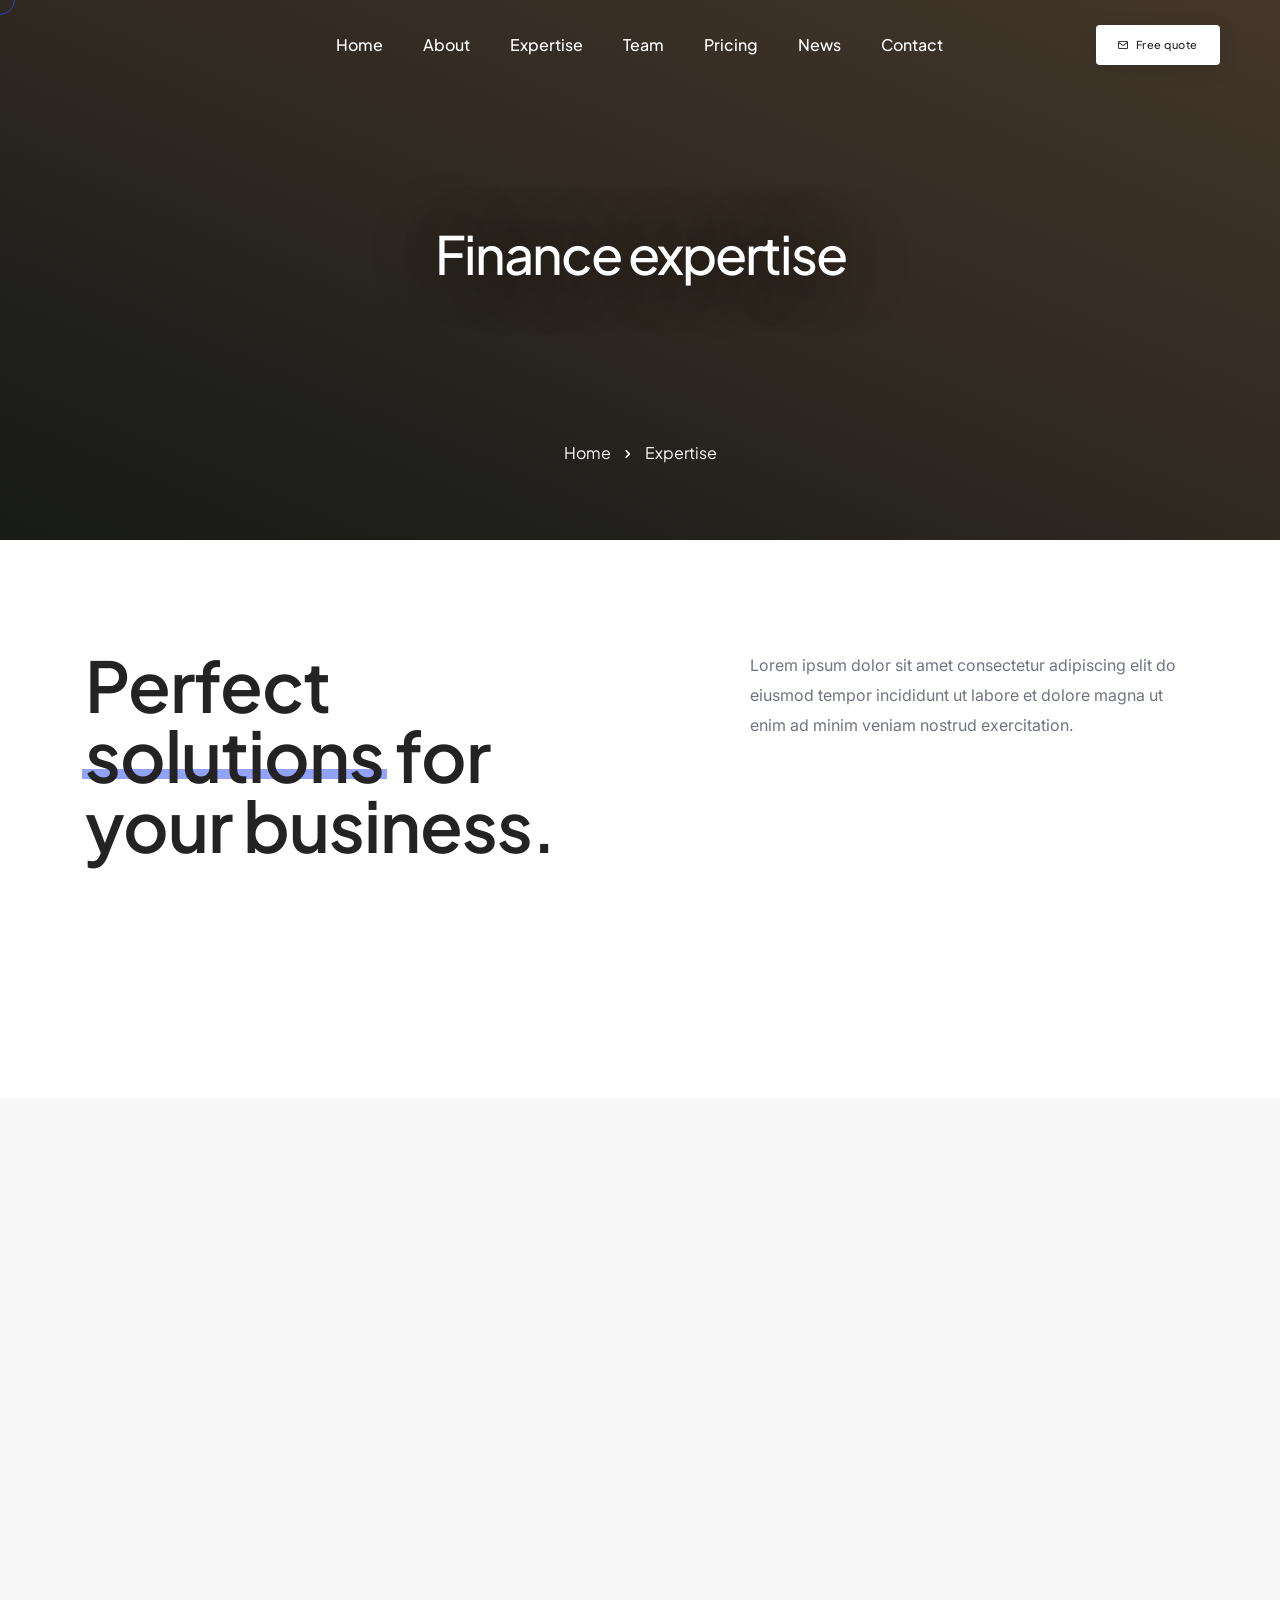
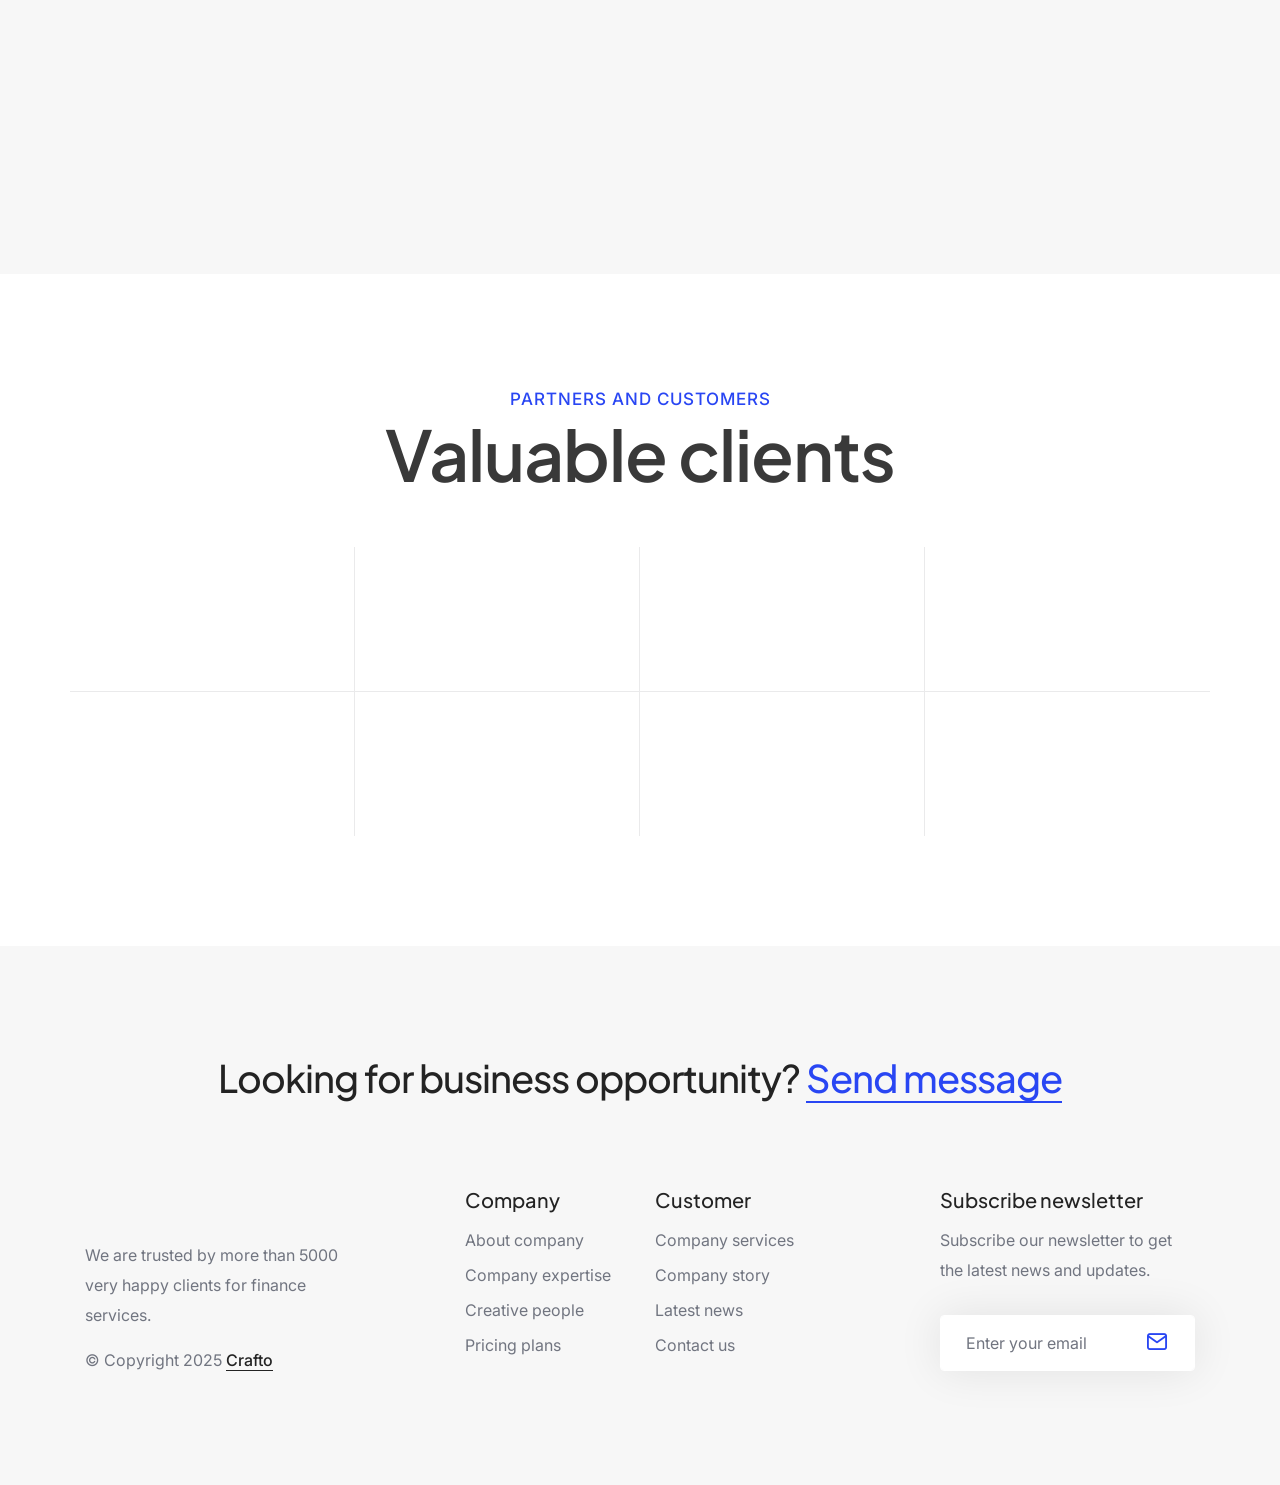
==== servicos.html @ 4bf52ab0 "landing page update" ====
﻿<!doctype html>
<html class="no-js" lang="en">

<head>
    <title>Crafto - The Multipurpose HTML5 Template</title>
    <meta charset="utf-8">
    <meta http-equiv="X-UA-Compatible" content="IE=edge" />
    <meta name="author" content="ThemeZaa">
    <meta name="viewport" content="width=device-width,initial-scale=1.0" />
    <meta name="description"
        content="Elevate your online presence with Crafto - a modern, versatile, multipurpose Bootstrap 5 responsive HTML5, SCSS template using highly creative 56+ ready demos.">
    <!-- favicon icon -->
    <link rel="shortcut icon" href="images/favicon.png">
    <link rel="apple-touch-icon" href="images/apple-touch-icon-57x57.png">
    <link rel="apple-touch-icon" sizes="72x72" href="images/apple-touch-icon-72x72.png">
    <link rel="apple-touch-icon" sizes="114x114" href="images/apple-touch-icon-114x114.png">
    <!-- google fonts preconnect -->
    <link rel="preconnect" href="https://fonts.googleapis.com" crossorigin>
    <link rel="preconnect" href="https://fonts.gstatic.com" crossorigin>
    <!-- style sheets and font icons -->
    <link rel="stylesheet" href="css/vendors.min.css" />
    <link rel="stylesheet" href="css/icon.min.css" />
    <link rel="stylesheet" href="css/style.css" />
    <link rel="stylesheet" href="css/responsive.css" />
    <link rel="stylesheet" href="demos/finance/finance.css" />
</head>

<body data-mobile-nav-style="full-screen-menu" data-mobile-nav-bg-color="#bc8947" class="custom-cursor">
    <!-- start cursor -->
    <div class="cursor-page-inner">
        <div class="circle-cursor circle-cursor-inner"></div>
        <div class="circle-cursor circle-cursor-outer"></div>
    </div>
    <!-- end cursor -->
    <!-- start header -->
    <header>
        <!-- start navigation -->
        <nav class="navbar navbar-expand-lg bg-transparent disable-fixed">
            <div class="container-fluid">
                <div class="col-auto col-lg-2 me-lg-0 me-auto">
                    <a class="navbar-brand" href="demo-finance.html">
                        <img src="images/demo-finance-logo-white.png" data-at2x="images/demo-finance-logo-white@2x.png"
                            alt="" class="default-logo">
                        <img src="images/demo-finance-logo-white.png" data-at2x="images/demo-finance-logo-white@2x.png"
                            alt="" class="alt-logo">
                        <img src="images/demo-finance-logo-black.png" data-at2x="images/demo-finance-logo-black@2x.png"
                            alt="" class="mobile-logo">
                    </a>
                </div>
                <div class="col-auto col-lg-8 menu-order position-static">
                    <button class="navbar-toggler float-start" type="button" data-bs-toggle="collapse"
                        data-bs-target="#navbarNav" aria-expanded="false" aria-controls="navbarNav"
                        aria-label="Toggle navigation">
                        <span class="navbar-toggler-line"></span>
                        <span class="navbar-toggler-line"></span>
                        <span class="navbar-toggler-line"></span>
                        <span class="navbar-toggler-line"></span>
                    </button>
                    <div class="collapse navbar-collapse justify-content-center" id="navbarNav">
                        <ul class="navbar-nav alt-font">
                            <li class="nav-item"><a href="demo-finance.html" class="nav-link">Home</a></li>
                            <li class="nav-item"><a href="demo-finance-about.html" class="nav-link">About</a></li>
                            <li class="nav-item dropdown simple-dropdown">
                                <a href="demo-finance-expertise.html" class="nav-link">Expertise</a>
                                <i class="fa-solid fa-angle-down dropdown-toggle" id="navbarDropdownMenuLink_1"
                                    role="button" data-bs-toggle="dropdown" aria-expanded="false"></i>
                                <ul class="dropdown-menu" aria-labelledby="navbarDropdownMenuLink">
                                    <li><a href="demo-finance-expertise-details.html">Finance planning</a></li>
                                    <li><a href="demo-finance-expertise-details.html">Wealth management</a></li>
                                    <li><a href="demo-finance-expertise-details.html">Strategic planning</a></li>
                                    <li><a href="demo-finance-expertise-details.html">Audit assurance</a></li>
                                </ul>
                            </li>
                            <li class="nav-item"><a href="demo-finance-team.html" class="nav-link">Team</a></li>
                            <li class="nav-item"><a href="demo-finance-pricing.html" class="nav-link">Pricing</a></li>
                            <li class="nav-item"><a href="demo-finance-news.html" class="nav-link">News</a></li>
                            <li class="nav-item"><a href="demo-finance-contact.html" class="nav-link">Contact</a></li>
                        </ul>
                    </div>
                </div>
                <div class="col-auto col-lg-2 text-end d-none d-sm-flex">
                    <div class="header-icon">
                        <div class="header-button"><a href="#contact-form"
                                class="btn btn-very-small btn-white btn-box-shadow btn-round-edge left-icon text-transform-none popup-with-form"><i
                                    class="feather icon-feather-mail"></i>Free quote</a></div>
                    </div>
                    <!-- start contact form -->
                    <div id="contact-form"
                        class="container p-0 contact-form-style-01 position-relative text-center mfp-hide">
                        <div class="row g-0">
                            <div class="col-lg-5 cover-background md-h-600px xs-h-400px"
                                style="background-image:url('https://placehold.co/1082x1082');"></div>
                            <div class="col-lg-7">
                                <div class="p-15 lg-p-10 bg-white">
                                    <span class="mb-10px">Looking for a finance agent?</span>
                                    <h3 class="d-inline-block alt-font fw-600 text-dark-gray mb-10 ls-minus-1px">How we
                                        can help you?</h3>
                                    <form action="email-templates/contact-form.php" method="post">
                                        <div class="position-relative form-group mb-20px">
                                            <span class="form-icon"><i class="bi bi-emoji-smile"></i></span>
                                            <input type="text" name="name" class="form-control required"
                                                placeholder="Enter your name*" />
                                        </div>
                                        <div class="position-relative form-group mb-20px">
                                            <span class="form-icon"><i class="bi bi-envelope"></i></span>
                                            <input type="email" name="email" class="form-control required"
                                                placeholder="Enter your email*" />
                                        </div>
                                        <div class="position-relative form-group mb-20px">
                                            <span class="form-icon"><i class="bi bi-telephone-outbound"></i></span>
                                            <input type="tel" name="phone" class="form-control"
                                                placeholder="Enter your phone" />
                                        </div>
                                        <div class="position-relative form-group form-textarea">
                                            <span class="form-icon"><i class="bi bi-chat-square-dots"></i></span>
                                            <textarea placeholder="Your message" name="comment" class="form-control"
                                                rows="3"></textarea>
                                            <input type="hidden" name="redirect" value="">
                                            <button
                                                class="btn btn-medium btn-base-color btn-box-shadow btn-round-edge w-100 mt-20px submit"
                                                type="submit">Send message</button>
                                            <div class="form-results mt-20px d-none"></div>
                                        </div>
                                    </form>
                                </div>
                            </div>
                        </div>
                        <!-- end contact form -->
                    </div>
                </div>
            </div>
        </nav>
        <!-- end navigation -->
    </header>
    <!-- end header -->
    <!-- start page title -->
    <section class="page-title-parallax-background half-section bg-dark-gray ipad-top-space-margin"
        data-parallax-background-ratio="0.5" style="background-image: url(https://placehold.co/1920x940)">
        <div class="opacity-extra-medium bg-gradient-dark-gray-brown"></div>
        <div class="container">
            <div class="row align-items-center justify-content-center">
                <div class="col-12 text-center position-relative page-title-extra-large">
                    <div class="d-flex flex-column small-screen">
                        <div class="mt-auto"
                            data-anime='{ "translateY": [30, 0], "opacity": [0,1], "duration": 400, "delay": 0, "staggervalue": 200, "easing": "easeOutQuad" }'>
                            <h1 class="text-white alt-font mb-0 text-shadow-extra-large fw-500 ls-minus-2px">Finance
                                expertise</h1>
                        </div>
                        <!-- start breadcrumb -->
                        <div class="mt-auto justify-content-center breadcrumb breadcrumb-style-01 alt-font text-white">
                            <ul
                                data-anime='{ "el": "childs", "translateX": [30, 0], "opacity": [0,1], "duration": 400, "delay": 0, "staggervalue": 200, "easing": "easeOutQuad" }'>
                                <li><a href="demo-finance.html" class="text-white">Home</a></li>
                                <li>Expertise</li>
                            </ul>
                        </div>
                        <!-- end breadcrumb -->
                    </div>
                </div>
            </div>
        </div>
    </section>
    <!-- end page title -->
    <!-- start section -->
    <section>
        <div class="container">
            <div class="row justify-content-center text-center text-lg-start"
                data-anime='{ "el": "childs", "translateX": [50, 0], "opacity": [0,1], "duration": 600, "delay": 0, "staggervalue": 100, "easing": "easeOutQuad" }'>
                <div class="col-lg-6 md-mb-25px">
                    <h1 class="alt-font fw-600 text-dark-gray mb-0 ls-minus-1px shadow-none"
                        data-shadow-animation="true" data-animation-delay="700">Perfect <span
                            class="text-highlight">solutions<span
                                class="bg-base-color h-10px sm-h-8px bottom-20px md-bottom-17px opacity-5 separator-animation"></span></span>
                        for your business.</h1>
                </div>
                <div class="col-lg-5 offset-lg-1 last-paragraph-no-margin">
                    <p>Lorem ipsum dolor sit amet consectetur adipiscing elit do eiusmod tempor incididunt ut labore et
                        dolore magna ut enim ad minim veniam nostrud exercitation.</p>
                </div>
            </div>
            <div class="row row-cols-1 row-cols-lg-4 row-cols-sm-2 mt-7 justify-content-center"
                data-anime='{ "el": "childs", "translateX": [-50, 0], "opacity": [0,1], "duration": 600, "delay": 100, "staggervalue": 100, "easing": "easeOutQuad" }'>
                <!-- start pie chart item -->
                <div class="col md-mb-45px">
                    <div class="chart-percent mb-20px">
                        <span class="pie-chart-style-01 d-flex align-items-center justify-content-center"
                            data-line-width="4" data-percent="90" data-track-color="#ffffff" data-start-color="#BC8947"
                            data-end-color="#BC8947">
                            <span
                                class="percent d-flex align-items-center justify-content-center fs-22 fw-500 text-dark-gray bg-gradient-extra-midium-gray-transparent box-shadow-double-large w-100px h-100px rounded-circle"></span>
                        </span>
                    </div>
                    <div class="chart-text text-center alt-font text-dark-gray fw-500 fs-22">Finance issues</div>
                </div>
                <!-- end pie chart item -->
                <!-- start pie chart item -->
                <div class="col md-mb-45px">
                    <div class="chart-percent mb-20px">
                        <span class="pie-chart-style-01 d-flex align-items-center justify-content-center"
                            data-line-width="4" data-percent="92" data-track-color="#ffffff" data-start-color="#BC8947"
                            data-end-color="#BC8947">
                            <span
                                class="percent d-flex align-items-center justify-content-center fs-22 fw-500 text-dark-gray bg-gradient-extra-midium-gray-transparent box-shadow-double-large w-100px h-100px rounded-circle"></span>
                        </span>
                    </div>
                    <div class="chart-text text-center alt-font text-dark-gray fw-500 fs-22">Cost analysis</div>
                </div>
                <!-- end pie chart item -->
                <!-- start pie chart item -->
                <div class="col xs-mb-45px">
                    <div class="chart-percent mb-20px">
                        <span class="pie-chart-style-01 d-flex align-items-center justify-content-center"
                            data-line-width="4" data-percent="94" data-track-color="#ffffff" data-start-color="#BC8947"
                            data-end-color="#BC8947">
                            <span
                                class="percent d-flex align-items-center justify-content-center fs-22 fw-500 text-dark-gray bg-gradient-extra-midium-gray-transparent box-shadow-double-large w-100px h-100px rounded-circle"></span>
                        </span>
                    </div>
                    <div class="chart-text text-center alt-font text-dark-gray fw-500 fs-22">Profit calculation</div>
                </div>
                <!-- end pie chart item -->
                <!-- start pie chart item -->
                <div class="col">
                    <div class="chart-percent mb-20px">
                        <span class="pie-chart-style-01 d-flex align-items-center justify-content-center"
                            data-line-width="4" data-percent="90" data-track-color="#ffffff" data-start-color="#BC8947"
                            data-end-color="#BC8947">
                            <span
                                class="percent d-flex align-items-center justify-content-center fs-22 fw-500 text-dark-gray bg-gradient-extra-midium-gray-transparent box-shadow-double-large w-100px h-100px rounded-circle"></span>
                        </span>
                    </div>
                    <div class="chart-text text-center alt-font text-dark-gray fw-500 fs-22">Growth ratio</div>
                </div>
                <!-- end pie chart item -->
            </div>
        </div>
    </section>
    <!-- end section -->
    <!-- start section -->
    <section class="bg-very-light-gray">
        <div class="container">
            <div class="row justify-content-center mb-3 sm-mb-8">
                <div class="col-lg-7 text-center"
                    data-anime='{ "el": "childs", "opacity": [0,1], "duration": 600, "delay": 0, "staggervalue": 200, "easing": "easeOutQuad" }'>
                    <span class="fs-17 d-inline-block fw-500 text-uppercase text-base-color ls-1px">Professional
                        services</span>
                    <h1 class="alt-font text-dark-gray fw-600 ls-minus-1px">Our expertise</h1>
                </div>
            </div>
            <div class="row row-cols-1 row-cols-xl-3 row-cols-lg-3 row-cols-md-2 row-cols-sm-1 justify-content-center transition-inner-all"
                data-anime='{ "el": "childs", "translateY": [30, 0], "opacity": [0,1], "duration": 600, "delay": 100, "staggervalue": 200, "easing": "easeOutQuad" }'>
                <!-- start interactive banner item -->
                <div class="col interactive-banner-style-02 hover-box dark-hover md-mb-30px">
                    <div class="text-center position-relative box-shadow-quadruple-large overflow-hidden">
                        <figure class="m-0">
                            <a href="demo-finance-expertise-details.html">
                                <img src="https://placehold.co/800x585" alt="" />
                            </a>
                            <figcaption class="w-100 position-absolute bottom-0px bg-white">
                                <div
                                    class="position-relative z-index-2 p-40px pt-25px pb-15px border-bottom border-dark-opacity">
                                    <i
                                        class="features-icon line-icon-Archery-2 d-block icon-extra-large text-light-opacity"></i>
                                    <a href="demo-finance-expertise-details.html"
                                        class="alt-font fw-500 d-inline-block mb-10px text-dark-gray fs-22">Finance
                                        planning</a>
                                    <p class="w-80 lg-w-100 mx-auto mb-15px lg-mb-10px text-light-opacity">Lorem ipsum
                                        is simply the dummy text of printing.</p>
                                </div>
                                <a href="demo-finance-expertise-details.html"
                                    class="btn btn-link btn-hover-animation-switch btn-large text-base-color d-table d-lg-inline-block md-mx-auto p-20px z-index-1">
                                    <span>
                                        <span class="btn-text">More Reading</span>
                                        <span class="btn-icon"><i class="fa-solid fa-arrow-right"></i></span>
                                        <span class="btn-icon"><i class="fa-solid fa-arrow-right"></i></span>
                                    </span>
                                </a>
                                <div class="box-overlay bg-base-color"></div>
                            </figcaption>
                        </figure>
                    </div>
                </div>
                <!-- end interactive banner item -->
                <!-- start interactive banner item -->
                <div class="col interactive-banner-style-02 hover-box dark-hover md-mb-30px">
                    <div class="text-center position-relative box-shadow-quadruple-large overflow-hidden">
                        <figure class="m-0">
                            <a href="demo-finance-expertise-details.html">
                                <img src="https://placehold.co/800x585" alt="" />
                            </a>
                            <figcaption class="w-100 position-absolute bottom-0px bg-white">
                                <div
                                    class="position-relative z-index-2 p-40px pt-25px pb-15px border-bottom border-dark-opacity">
                                    <i
                                        class="features-icon line-icon-Coins d-block icon-extra-large text-light-opacity"></i>
                                    <a href="demo-finance-expertise-details.html"
                                        class="alt-font fw-500 d-inline-block mb-10px text-dark-gray fs-22">Strategic
                                        planning</a>
                                    <p class="w-80 lg-w-100 mx-auto mb-15px lg-mb-10px text-light-opacity">Lorem ipsum
                                        is simply the dummy text of printing.</p>
                                </div>
                                <a href="demo-finance-expertise-details.html"
                                    class="btn btn-link btn-hover-animation-switch btn-large text-base-color d-table d-lg-inline-block md-mx-auto p-20px z-index-1">
                                    <span>
                                        <span class="btn-text">More Reading</span>
                                        <span class="btn-icon"><i class="fa-solid fa-arrow-right"></i></span>
                                        <span class="btn-icon"><i class="fa-solid fa-arrow-right"></i></span>
                                    </span>
                                </a>
                                <div class="box-overlay bg-base-color"></div>
                            </figcaption>
                        </figure>
                    </div>
                </div>
                <!-- end interactive banner item -->
                <!-- start interactive banner item -->
                <div class="col interactive-banner-style-02 hover-box dark-hover">
                    <div class="text-center position-relative box-shadow-quadruple-large overflow-hidden">
                        <figure class="m-0">
                            <a href="demo-finance-expertise-details.html">
                                <img src="https://placehold.co/800x585" alt="" />
                            </a>
                            <figcaption class="w-100 position-absolute bottom-0px bg-white">
                                <div
                                    class="position-relative z-index-2 p-40px pt-25px pb-15px border-bottom border-dark-opacity">
                                    <i
                                        class="features-icon line-icon-Bar-Chart3 d-block icon-extra-large text-light-opacity"></i>
                                    <a href="demo-finance-expertise-details.html"
                                        class="alt-font fw-500 d-inline-block mb-10px text-dark-gray fs-22">Audit
                                        assurance</a>
                                    <p class="w-80 lg-w-100 mx-auto mb-15px lg-mb-10px text-light-opacity">Lorem ipsum
                                        is simply the dummy text of printing.</p>
                                </div>
                                <a href="demo-finance-expertise-details.html"
                                    class="btn btn-link btn-hover-animation-switch btn-large text-base-color d-table d-lg-inline-block md-mx-auto p-20px w-100 z-index-1">
                                    <span>
                                        <span class="btn-text">More Reading</span>
                                        <span class="btn-icon"><i class="fa-solid fa-arrow-right"></i></span>
                                        <span class="btn-icon"><i class="fa-solid fa-arrow-right"></i></span>
                                    </span>
                                </a>
                                <div class="box-overlay bg-base-color"></div>
                            </figcaption>
                        </figure>
                    </div>
                </div>
                <!-- end interactive banner item -->
            </div>
            <div class="row justify-content-center">
                <div class="col-12 text-center mt-4"
                    data-anime='{ "el": "childs", "translateY": [50, 0], "opacity": [0,1], "duration": 600, "delay": 100, "staggervalue": 200, "easing": "easeOutQuad" }'>
                    <h4 class="alt-font text-dark-gray fw-500 mt-25px mb-25px ls-minus-1px">Any question? <a
                            href="demo-finance-contact.html"
                            class="fw-600 text-decoration-line-bottom-medium text-dark-gray d-inline-block">We're ready
                            to help!</a></h4>
                </div>
            </div>
        </div>
    </section>
    <!-- end section -->
    <!-- start section -->
    <section>
        <div class="container">
            <div class="row justify-content-center mb-3">
                <div class="col-lg-7 text-center"
                    data-anime='{ "el": "childs", "translateY": [50, 0], "opacity": [0,1], "duration": 600, "delay": 0, "staggervalue": 200, "easing": "easeOutQuad" }'>
                    <span class="fs-17 d-inline-block fw-500 text-uppercase text-base-color ls-1px">Partners and
                        customers</span>
                    <h1 class="alt-font text-dark-gray fw-600 ls-minus-1px">Valuable clients</h1>
                </div>
            </div>
            <div class="row row-cols-1 row-cols-lg-4 row-cols-md-4 row-cols-sm-2 clients-style-04"
                data-anime='{ "opacity": [0,1], "duration": 600, "delay": 100, "staggervalue": 200, "easing": "easeOutQuad" }'>
                <!-- start client item -->
                <div
                    class="col text-center border-end border-bottom border-color-light-medium-gray xs-border-end-0 transition-inner-all p-5 sm-pt-12 sm-pb-12">
                    <div class="client-box">
                        <a href="#"><img src="images/logo-pingdom-dark-gray.svg" class="h-40px md-h-30px sm-h-40px"
                                alt=""></a>
                    </div>
                </div>
                <!-- end client item -->
                <!-- start client item -->
                <div
                    class="col text-center border-end border-bottom border-color-light-medium-gray sm-border-end-0 transition-inner-all p-5 sm-pt-12 sm-pb-12">
                    <div class="client-box">
                        <a href="#"><img src="images/logo-google-dark-gray.svg" class="h-40px md-h-30px sm-h-40px"
                                alt=""></a>
                    </div>
                </div>
                <!-- end client item -->
                <!-- start client item -->
                <div
                    class="col text-center border-end border-bottom border-color-light-medium-gray xs-border-end-0 transition-inner-all p-5 sm-pt-12 sm-pb-12">
                    <div class="client-box">
                        <a href="#"><img src="images/logo-amazon-dark-gray.svg" class="h-40px md-h-30px sm-h-40px"
                                alt=""></a>
                    </div>
                </div>
                <!-- end client item -->
                <!-- start client item -->
                <div
                    class="col text-center border-bottom border-color-light-medium-gray sm-border-end-0 transition-inner-all p-5 sm-pt-12 sm-pb-12">
                    <div class="client-box">
                        <a href="#"><img src="images/logo-invision-dark-gray.svg" class="h-40px md-h-30px sm-h-40px"
                                alt=""></a>
                    </div>
                </div>
                <!-- end client item -->
                <!-- start client item -->
                <div
                    class="col text-center border-end border-color-light-medium-gray xs-border-end-0 sm-border-bottom transition-inner-all p-5 sm-pt-12 sm-pb-12">
                    <div class="client-box">
                        <a href="#"><img src="images/logo-logitech-dark-gray.svg" class="h-40px md-h-30px sm-h-40px"
                                alt=""></a>
                    </div>
                </div>
                <!-- end client item -->
                <!-- start client item -->
                <div
                    class="col text-center border-end border-color-light-medium-gray sm-border-end-0 sm-border-bottom transition-inner-all p-5 sm-pt-12 sm-pb-12">
                    <div class="client-box">
                        <a href="#"><img src="images/logo-slack-dark-gray.svg" class="h-40px md-h-30px sm-h-40px"
                                alt=""></a>
                    </div>
                </div>
                <!-- end client item -->
                <!-- start client item -->
                <div
                    class="col text-center border-end border-color-light-medium-gray xs-border-end-0 xs-border-bottom transition-inner-all p-5 sm-pt-12 sm-pb-12">
                    <div class="client-box">
                        <a href="#"><img src="images/logo-less-dark-gray.svg" class="h-40px md-h-30px sm-h-40px"
                                alt=""></a>
                    </div>
                </div>
                <!-- end client item -->
                <!-- start client item -->
                <div class="col text-center transition-inner-all p-5 sm-pt-12 sm-pb-0">
                    <div class="client-box">
                        <a href="#"><img src="images/logo-monday-dark-gray.svg" class="h-40px md-h-30px sm-h-40px"
                                alt=""></a>
                    </div>
                </div>
                <!-- end client item -->
            </div>
        </div>
    </section>
    <!-- end section -->
    <!-- start footer -->
    <footer class="footer-light bg-very-light-gray">
        <div class="container">
            <div class="row justify-content-center mb-5 xs-mb-20px">
                <div class="col-md-12 col-sm-10 text-center">
                    <h4 class="alt-font text-dark-gray fw-500 ls-minus-1px">Looking for business opportunity? <a
                            href="mailto:info@yourdomain.com"
                            class="text-base-color fw-500 text-decoration-line-bottom-medium">Send message</a></h4>
                </div>
            </div>
            <div class="row justify-content-center">
                <!-- start footer column -->
                <div
                    class="col-lg-3 col-md-12 col-sm-6 order-4 order-lg-1 order-md-4 order-sm-3 md-mt-35px text-center text-sm-start text-md-center text-lg-start last-paragraph-no-margin">
                    <a href="demo-finance.html" class="footer-logo mb-25px sm-mb-20px d-inline-block"><img
                            src="images/demo-finance-logo-black.png" data-at2x="images/demo-finance-logo-black@2x.png"
                            alt=""></a>
                    <p class="mb-15px">We are trusted by more than 5000 very happy clients for finance services.</p>
                    <p>&COPY; Copyright 2025 <a href="index.html" target="_blank"
                            class="text-decoration-line-bottom text-dark-gray fw-500">Crafto</a></p>
                </div>
                <!-- end footer column -->
                <!-- start footer column -->
                <div class="col-6 col-xl-2 col-lg-3 col-md-4 offset-xl-1 order-1 order-lg-2">
                    <span class="alt-font fw-500 fs-20 d-block text-dark-gray mb-10px">Company</span>
                    <ul>
                        <li><a href="demo-finance-about.html">About company</a></li>
                        <li><a href="demo-finance-expertise.html">Company expertise</a></li>
                        <li><a href="demo-finance-team.html">Creative people</a></li>
                        <li><a href="demo-finance-pricing.html">Pricing plans</a></li>
                    </ul>
                </div>
                <!-- end footer column -->
                <!-- start footer column -->
                <div class="col-6 col-xl-2 col-lg-3 col-md-4 order-2 order-lg-3">
                    <span class="alt-font fw-500 fs-20 d-block text-dark-gray mb-10px">Customer</span>
                    <ul>
                        <li><a href="demo-finance-expertise.html">Company services</a></li>
                        <li><a href="demo-finance-about.html">Company story</a></li>
                        <li><a href="demo-finance-news.html">Latest news</a></li>
                        <li><a href="demo-finance-contact.html">Contact us</a></li>
                    </ul>
                </div>
                <!-- end footer column -->
                <!-- start footer column -->
                <div
                    class="col-lg-3 col-md-4 col-sm-6 offset-xl-1 order-3 order-lg-4 order-md-3 order-sm-4 sm-mt-35px xs-mt-25px text-center text-sm-start">
                    <span class="alt-font fw-500 fs-20 d-block text-dark-gray mb-10px">Subscribe newsletter</span>
                    <p class="mb-30px md-mb-20px sm-mb-15px">Subscribe our newsletter to get the latest news and
                        updates.</p>
                    <div class="d-inline-block w-100 newsletter-style-02 position-relative">
                        <form action="email-templates/subscribe-newsletter.php" method="post"
                            class="position-relative w-100">
                            <input
                                class="bg-white border-color-white w-100 form-control required box-shadow-double-large"
                                type="email" name="email" placeholder="Enter your email">
                            <input type="hidden" name="redirect" value="">
                            <button class="btn submit" aria-label="submit"><i
                                    class="icon feather icon-feather-mail fs-22 text-base-color"></i></button>
                            <div
                                class="form-results border-radius-4px pt-5px pb-5px ps-15px pe-15px fs-14 lh-22 mt-10px w-100 text-center position-absolute d-none lh-20">
                            </div>
                        </form>
                    </div>
                </div>
                <!-- end footer column -->
            </div>
        </div>
    </footer>
    <!-- end footer -->
    <!-- start scroll progress -->
    <div class="scroll-progress d-none d-xxl-block">
        <a href="#" class="scroll-top" aria-label="scroll">
            <span class="scroll-text">Scroll</span><span class="scroll-line"><span class="scroll-point"></span></span>
        </a>
    </div>
    <!-- end scroll progress -->
    <!-- javascript libraries -->
    <script type="text/javascript" src="js/jquery.js"></script>
    <script type="text/javascript" src="js/vendors.min.js"></script>
    <script type="text/javascript" src="js/main.js"></script>
</body>

</html>
---- css/icon.min.css ----
@charset "UTF-8";/*!
    Font Awesome
    Version: 7.0.0
    Plugin URL: https://fontawesome.com
    License: Copyright 2025 Fonticons, Inc. | https://fontawesome.com/license/free (Icons: CC BY 4.0, Fonts: SIL OFL 1.1, Code: MIT License)
!*/.fa-stack,.fa-ul>li{position:relative}.fa-beat,.fa-bounce{animation-delay:var(--fa-animation-delay,0s);animation-direction:var(--fa-animation-direction,normal);animation-duration:var(--fa-animation-duration,1s);animation-iteration-count:var(--fa-animation-iteration-count,infinite)}.fa,.fa-brands,.fa-classic,.fa-regular,.fa-solid,.fab,.far,.fas{--_fa-family:var(--fa-family, var(--fa-style-family, "Font Awesome 7 Free"));-webkit-font-smoothing:antialiased;-moz-osx-font-smoothing:grayscale;display:var(--fa-display,inline-block);font-family:var(--_fa-family);font-feature-settings:normal;font-style:normal;font-synthesis:none;font-variant:normal;font-weight:var(--fa-style,900);line-height:1;text-align:center;text-rendering:auto;width:auto}:is(.fas,.far,.fab,.fa-solid,.fa-regular,.fa-brands,.fa-classic,.fa)::before{content:var(--fa);content:var(--fa)/""}.fa-1x{font-size:1em}.fa-2x{font-size:2em}.fa-3x{font-size:3em}.fa-4x{font-size:4em}.fa-5x{font-size:5em}.fa-6x{font-size:6em}.fa-7x{font-size:7em}.fa-8x{font-size:8em}.fa-9x{font-size:9em}.fa-10x{font-size:10em}.fa-2xs{font-size:.625em;line-height:.1em;vertical-align:.225em}.fa-xs{font-size:.75em;line-height:.0833333333em;vertical-align:.125em}.fa-sm{font-size:.875em;line-height:.0714285714em;vertical-align:.0535714286em}.fa-lg{font-size:1.25em;line-height:.05em;vertical-align:-.075em}.fa-xl{font-size:1.5em;line-height:.0416666667em;vertical-align:-.125em}.fa-2xl,.fa-stack-2x{font-size:2em}.fa-2xl{line-height:.03125em;vertical-align:-.1875em}.fa-width-auto{--fa-width:auto}.fa-fw,.fa-width-fixed{--fa-width:1.25em}.fa-ul{list-style-type:none;margin-inline-start:var(--fa-li-margin,2.5em);padding-inline-start:0}.fa-li{inset-inline-start:calc(-1 * var(--fa-li-width,2em));position:absolute;text-align:center;width:var(--fa-li-width,2em);line-height:inherit}.fa-border{border-color:var(--fa-border-color,#eee);border-radius:var(--fa-border-radius,.1em);border-style:var(--fa-border-style,solid);border-width:var(--fa-border-width,.0625em);box-sizing:var(--fa-border-box-sizing,content-box);padding:var(--fa-border-padding,.1875em .25em)}.fa-pull-left,.fa-pull-start{float:inline-start;margin-inline-end:var(--fa-pull-margin,.3em)}.fa-pull-end,.fa-pull-right{float:inline-end;margin-inline-start:var(--fa-pull-margin,.3em)}.fa-beat{animation-name:fa-beat;animation-timing-function:var(--fa-animation-timing,ease-in-out)}.fa-bounce{animation-name:fa-bounce;animation-timing-function:var(--fa-animation-timing,cubic-bezier(.28,.84,.42,1))}.fa-beat-fade,.fa-fade{animation-timing-function:var(--fa-animation-timing,cubic-bezier(.4,0,.6,1));animation-delay:var(--fa-animation-delay,0s);animation-direction:var(--fa-animation-direction,normal);animation-iteration-count:var(--fa-animation-iteration-count,infinite);animation-duration:var(--fa-animation-duration,1s)}.fa-fade{animation-name:fa-fade}.fa-beat-fade{animation-name:fa-beat-fade}.fa-flip{animation-name:fa-flip;animation-delay:var(--fa-animation-delay,0s);animation-direction:var(--fa-animation-direction,normal);animation-duration:var(--fa-animation-duration,1s);animation-iteration-count:var(--fa-animation-iteration-count,infinite);animation-timing-function:var(--fa-animation-timing,ease-in-out)}.fa-shake,.fa-spin{animation-delay:var(--fa-animation-delay,0s);animation-timing-function:var(--fa-animation-timing,linear)}.fa-shake{animation-name:fa-shake;animation-direction:var(--fa-animation-direction,normal);animation-duration:var(--fa-animation-duration,1s);animation-iteration-count:var(--fa-animation-iteration-count,infinite)}.fa-pulse,.fa-spin,.fa-spin-pulse{animation-name:fa-spin;animation-direction:var(--fa-animation-direction,normal);animation-iteration-count:var(--fa-animation-iteration-count,infinite)}.fa-spin{animation-duration:var(--fa-animation-duration,2s)}.fa-spin-reverse{--fa-animation-direction:reverse}.fa-pulse,.fa-spin-pulse{animation-duration:var(--fa-animation-duration,1s);animation-timing-function:var(--fa-animation-timing,steps(8))}@media (prefers-reduced-motion:reduce){.fa-beat,.fa-beat-fade,.fa-bounce,.fa-fade,.fa-flip,.fa-pulse,.fa-shake,.fa-spin,.fa-spin-pulse{animation:none!important;transition:none!important}}@keyframes fa-beat{0%,90%{transform:scale(1)}45%{transform:scale(var(--fa-beat-scale,1.25))}}@keyframes fa-bounce{0%,100%,64%{transform:scale(1,1) translateY(0)}10%{transform:scale(var(--fa-bounce-start-scale-x,1.1),var(--fa-bounce-start-scale-y,.9)) translateY(0)}30%{transform:scale(var(--fa-bounce-jump-scale-x,.9),var(--fa-bounce-jump-scale-y,1.1)) translateY(var(--fa-bounce-height,-.5em))}50%{transform:scale(var(--fa-bounce-land-scale-x,1.05),var(--fa-bounce-land-scale-y,.95)) translateY(0)}57%{transform:scale(1,1) translateY(var(--fa-bounce-rebound,-.125em))}}@keyframes fa-fade{50%{opacity:var(--fa-fade-opacity,.4)}}@keyframes fa-beat-fade{0%,100%{opacity:var(--fa-beat-fade-opacity,.4);transform:scale(1)}50%{opacity:1;transform:scale(var(--fa-beat-fade-scale,1.125))}}@keyframes fa-flip{50%{transform:rotate3d(var(--fa-flip-x,0),var(--fa-flip-y,1),var(--fa-flip-z,0),var(--fa-flip-angle,-180deg))}}@keyframes fa-shake{0%{transform:rotate(-15deg)}4%{transform:rotate(15deg)}24%,8%{transform:rotate(-18deg)}12%,28%{transform:rotate(18deg)}16%{transform:rotate(-22deg)}20%{transform:rotate(22deg)}32%{transform:rotate(-12deg)}36%{transform:rotate(12deg)}100%,40%{transform:rotate(0)}}@keyframes fa-spin{0%{transform:rotate(0)}100%{transform:rotate(360deg)}}.fa-rotate-90{transform:rotate(90deg)}.fa-rotate-180{transform:rotate(180deg)}.fa-rotate-270{transform:rotate(270deg)}.fa-flip-horizontal{transform:scale(-1,1)}.fa-flip-vertical{transform:scale(1,-1)}.fa-flip-both,.fa-flip-horizontal.fa-flip-vertical{transform:scale(-1,-1)}.fa-rotate-by{transform:rotate(var(--fa-rotate-angle,0))}.fa-stack{display:inline-block;height:2em;line-height:2em;vertical-align:middle;width:2.5em}.fa-stack-1x,.fa-stack-2x{left:0;position:absolute;text-align:center;width:100%;z-index:var(--fa-stack-z-index,auto)}.fa-stack-1x{line-height:inherit}.bi::before,.feather,[class*=" ti-"],[class*=" line-icon-"],[class*=" bi-"]::before,[class^=bi-]::before,[class^=line-icon-],[class^=ti-]{font-style:normal;font-variant:normal;text-transform:none;line-height:1;-webkit-font-smoothing:antialiased;-moz-osx-font-smoothing:grayscale}.fa-inverse{color:var(--fa-inverse,#fff)}.fa-0{--fa:"0"}.fa-1{--fa:"1"}.fa-2{--fa:"2"}.fa-3{--fa:"3"}.fa-4{--fa:"4"}.fa-5{--fa:"5"}.fa-6{--fa:"6"}.fa-7{--fa:"7"}.fa-8{--fa:"8"}.fa-9{--fa:"9"}.fa-exclamation{--fa:"!"}.fa-hashtag{--fa:"#"}.fa-dollar,.fa-dollar-sign,.fa-usd{--fa:"$"}.fa-percent,.fa-percentage{--fa:"%"}.fa-asterisk{--fa:"*"}.fa-add,.fa-plus{--fa:"+"}.fa-less-than{--fa:"<"}.fa-equals{--fa:"="}.fa-greater-than{--fa:">"}.fa-question{--fa:"?"}.fa-at{--fa:"@"}.fa-a{--fa:"A"}.fa-b{--fa:"B"}.fa-c{--fa:"C"}.fa-d{--fa:"D"}.fa-e{--fa:"E"}.fa-f{--fa:"F"}.fa-g{--fa:"G"}.fa-h{--fa:"H"}.fa-i{--fa:"I"}.fa-j{--fa:"J"}.fa-k{--fa:"K"}.fa-l{--fa:"L"}.fa-m{--fa:"M"}.fa-n{--fa:"N"}.fa-o{--fa:"O"}.fa-p{--fa:"P"}.fa-q{--fa:"Q"}.fa-r{--fa:"R"}.fa-s{--fa:"S"}.fa-t{--fa:"T"}.fa-u{--fa:"U"}.fa-v{--fa:"V"}.fa-w{--fa:"W"}.fa-x{--fa:"X"}.fa-y{--fa:"Y"}.fa-z{--fa:"Z"}.fa-faucet{--fa:""}.fa-faucet-drip{--fa:""}.fa-house-chimney-window{--fa:""}.fa-house-signal{--fa:""}.fa-temperature-arrow-down,.fa-temperature-down{--fa:""}.fa-temperature-arrow-up,.fa-temperature-up{--fa:""}.fa-trailer{--fa:""}.fa-bacteria{--fa:""}.fa-bacterium{--fa:""}.fa-box-tissue{--fa:""}.fa-hand-holding-medical{--fa:""}.fa-hand-sparkles{--fa:""}.fa-hands-bubbles,.fa-hands-wash{--fa:""}.fa-handshake-alt-slash,.fa-handshake-simple-slash,.fa-handshake-slash{--fa:""}.fa-head-side-cough{--fa:""}.fa-head-side-cough-slash{--fa:""}.fa-head-side-mask{--fa:""}.fa-head-side-virus{--fa:""}.fa-house-chimney-user{--fa:""}.fa-house-laptop,.fa-laptop-house{--fa:""}.fa-lungs-virus{--fa:""}.fa-people-arrows,.fa-people-arrows-left-right{--fa:""}.fa-plane-slash{--fa:""}.fa-pump-medical{--fa:""}.fa-pump-soap{--fa:""}.fa-shield-virus{--fa:""}.fa-sink{--fa:""}.fa-soap{--fa:""}.fa-stopwatch-20{--fa:""}.fa-shop-slash,.fa-store-alt-slash{--fa:""}.fa-store-slash{--fa:""}.fa-toilet-paper-slash{--fa:""}.fa-users-slash{--fa:""}.fa-virus{--fa:""}.fa-virus-slash{--fa:""}.fa-viruses{--fa:""}.fa-vest{--fa:""}.fa-vest-patches{--fa:""}.fa-arrow-trend-down{--fa:""}.fa-arrow-trend-up{--fa:""}.fa-arrow-up-from-bracket{--fa:""}.fa-austral-sign{--fa:""}.fa-baht-sign{--fa:""}.fa-bitcoin-sign{--fa:""}.fa-bolt-lightning{--fa:""}.fa-book-bookmark{--fa:""}.fa-camera-rotate{--fa:""}.fa-cedi-sign{--fa:""}.fa-chart-column{--fa:""}.fa-chart-gantt{--fa:""}.fa-clapperboard{--fa:""}.fa-clover{--fa:""}.fa-code-compare{--fa:""}.fa-code-fork{--fa:""}.fa-code-pull-request{--fa:""}.fa-colon-sign{--fa:""}.fa-cruzeiro-sign{--fa:""}.fa-display{--fa:""}.fa-dong-sign{--fa:""}.fa-elevator{--fa:""}.fa-filter-circle-xmark{--fa:""}.fa-florin-sign{--fa:""}.fa-folder-closed{--fa:""}.fa-franc-sign{--fa:""}.fa-guarani-sign{--fa:""}.fa-gun{--fa:""}.fa-hands-clapping{--fa:""}.fa-home-user,.fa-house-user{--fa:""}.fa-indian-rupee,.fa-indian-rupee-sign,.fa-inr{--fa:""}.fa-kip-sign{--fa:""}.fa-lari-sign{--fa:""}.fa-litecoin-sign{--fa:""}.fa-manat-sign{--fa:""}.fa-mask-face{--fa:""}.fa-mill-sign{--fa:""}.fa-money-bills{--fa:""}.fa-naira-sign{--fa:""}.fa-notdef{--fa:""}.fa-panorama{--fa:""}.fa-peseta-sign{--fa:""}.fa-peso-sign{--fa:""}.fa-plane-up{--fa:""}.fa-rupiah-sign{--fa:""}.fa-stairs{--fa:""}.fa-timeline{--fa:""}.fa-truck-front{--fa:""}.fa-try,.fa-turkish-lira,.fa-turkish-lira-sign{--fa:""}.fa-vault{--fa:""}.fa-magic-wand-sparkles,.fa-wand-magic-sparkles{--fa:""}.fa-wheat-alt,.fa-wheat-awn{--fa:""}.fa-wheelchair-alt,.fa-wheelchair-move{--fa:""}.fa-bangladeshi-taka-sign{--fa:""}.fa-bowl-rice{--fa:""}.fa-person-pregnant{--fa:""}.fa-home-lg,.fa-house-chimney{--fa:""}.fa-house-crack{--fa:""}.fa-house-medical{--fa:""}.fa-cent-sign{--fa:""}.fa-plus-minus{--fa:""}.fa-sailboat{--fa:""}.fa-section{--fa:""}.fa-shrimp{--fa:""}.fa-brazilian-real-sign{--fa:""}.fa-chart-simple{--fa:""}.fa-diagram-next{--fa:""}.fa-diagram-predecessor{--fa:""}.fa-diagram-successor{--fa:""}.fa-earth-oceania,.fa-globe-oceania{--fa:""}.fa-bug-slash{--fa:""}.fa-file-circle-plus{--fa:""}.fa-shop-lock{--fa:""}.fa-virus-covid{--fa:""}.fa-virus-covid-slash{--fa:""}.fa-anchor-circle-check{--fa:""}.fa-anchor-circle-exclamation{--fa:""}.fa-anchor-circle-xmark{--fa:""}.fa-anchor-lock{--fa:""}.fa-arrow-down-up-across-line{--fa:""}.fa-arrow-down-up-lock{--fa:""}.fa-arrow-right-to-city{--fa:""}.fa-arrow-up-from-ground-water{--fa:""}.fa-arrow-up-from-water-pump{--fa:""}.fa-arrow-up-right-dots{--fa:""}.fa-arrows-down-to-line{--fa:""}.fa-arrows-down-to-people{--fa:""}.fa-arrows-left-right-to-line{--fa:""}.fa-arrows-spin{--fa:""}.fa-arrows-split-up-and-left{--fa:""}.fa-arrows-to-circle{--fa:""}.fa-arrows-to-dot{--fa:""}.fa-arrows-to-eye{--fa:""}.fa-arrows-turn-right{--fa:""}.fa-arrows-turn-to-dots{--fa:""}.fa-arrows-up-to-line{--fa:""}.fa-bore-hole{--fa:""}.fa-bottle-droplet{--fa:""}.fa-bottle-water{--fa:""}.fa-bowl-food{--fa:""}.fa-boxes-packing{--fa:""}.fa-bridge{--fa:""}.fa-bridge-circle-check{--fa:""}.fa-bridge-circle-exclamation{--fa:""}.fa-bridge-circle-xmark{--fa:""}.fa-bridge-lock{--fa:""}.fa-bridge-water{--fa:""}.fa-bucket{--fa:""}.fa-bugs{--fa:""}.fa-building-circle-arrow-right{--fa:""}.fa-building-circle-check{--fa:""}.fa-building-circle-exclamation{--fa:""}.fa-building-circle-xmark{--fa:""}.fa-building-flag{--fa:""}.fa-building-lock{--fa:""}.fa-building-ngo{--fa:""}.fa-building-shield{--fa:""}.fa-building-un{--fa:""}.fa-building-user{--fa:""}.fa-building-wheat{--fa:""}.fa-burst{--fa:""}.fa-car-on{--fa:""}.fa-car-tunnel{--fa:""}.fa-child-combatant,.fa-child-rifle{--fa:""}.fa-children{--fa:""}.fa-circle-nodes{--fa:""}.fa-clipboard-question{--fa:""}.fa-cloud-showers-water{--fa:""}.fa-computer{--fa:""}.fa-cubes-stacked{--fa:""}.fa-envelope-circle-check{--fa:""}.fa-explosion{--fa:""}.fa-ferry{--fa:""}.fa-file-circle-exclamation{--fa:""}.fa-file-circle-minus{--fa:""}.fa-file-circle-question{--fa:""}.fa-file-shield{--fa:""}.fa-fire-burner{--fa:""}.fa-fish-fins{--fa:""}.fa-flask-vial{--fa:""}.fa-glass-water{--fa:""}.fa-glass-water-droplet{--fa:""}.fa-group-arrows-rotate{--fa:""}.fa-hand-holding-hand{--fa:""}.fa-handcuffs{--fa:""}.fa-hands-bound{--fa:""}.fa-hands-holding-child{--fa:""}.fa-hands-holding-circle{--fa:""}.fa-heart-circle-bolt{--fa:""}.fa-heart-circle-check{--fa:""}.fa-heart-circle-exclamation{--fa:""}.fa-heart-circle-minus{--fa:""}.fa-heart-circle-plus{--fa:""}.fa-heart-circle-xmark{--fa:""}.fa-helicopter-symbol{--fa:""}.fa-helmet-un{--fa:""}.fa-hill-avalanche{--fa:""}.fa-hill-rockslide{--fa:""}.fa-house-circle-check{--fa:""}.fa-house-circle-exclamation{--fa:""}.fa-house-circle-xmark{--fa:""}.fa-house-fire{--fa:""}.fa-house-flag{--fa:""}.fa-house-flood-water{--fa:""}.fa-house-flood-water-circle-arrow-right{--fa:""}.fa-house-lock{--fa:""}.fa-house-medical-circle-check{--fa:""}.fa-house-medical-circle-exclamation{--fa:""}.fa-house-medical-circle-xmark{--fa:""}.fa-house-medical-flag{--fa:""}.fa-house-tsunami{--fa:""}.fa-jar{--fa:""}.fa-jar-wheat{--fa:""}.fa-jet-fighter-up{--fa:""}.fa-jug-detergent{--fa:""}.fa-kitchen-set{--fa:""}.fa-land-mine-on{--fa:""}.fa-landmark-flag{--fa:""}.fa-laptop-file{--fa:""}.fa-lines-leaning{--fa:""}.fa-location-pin-lock{--fa:""}.fa-locust{--fa:""}.fa-magnifying-glass-arrow-right{--fa:""}.fa-magnifying-glass-chart{--fa:""}.fa-mars-and-venus-burst{--fa:""}.fa-mask-ventilator{--fa:""}.fa-mattress-pillow{--fa:""}.fa-mobile-retro{--fa:""}.fa-money-bill-transfer{--fa:""}.fa-money-bill-trend-up{--fa:""}.fa-money-bill-wheat{--fa:""}.fa-mosquito{--fa:""}.fa-mosquito-net{--fa:""}.fa-mound{--fa:""}.fa-mountain-city{--fa:""}.fa-mountain-sun{--fa:""}.fa-oil-well{--fa:""}.fa-people-group{--fa:""}.fa-people-line{--fa:""}.fa-people-pulling{--fa:""}.fa-people-robbery{--fa:""}.fa-people-roof{--fa:""}.fa-person-arrow-down-to-line{--fa:""}.fa-person-arrow-up-from-line{--fa:""}.fa-person-breastfeeding{--fa:""}.fa-person-burst{--fa:""}.fa-person-cane{--fa:""}.fa-person-chalkboard{--fa:""}.fa-person-circle-check{--fa:""}.fa-person-circle-exclamation{--fa:""}.fa-person-circle-minus{--fa:""}.fa-person-circle-plus{--fa:""}.fa-person-circle-question{--fa:""}.fa-person-circle-xmark{--fa:""}.fa-person-dress-burst{--fa:""}.fa-person-drowning{--fa:""}.fa-person-falling{--fa:""}.fa-person-falling-burst{--fa:""}.fa-person-half-dress{--fa:""}.fa-person-harassing{--fa:""}.fa-person-military-pointing{--fa:""}.fa-person-military-rifle{--fa:""}.fa-person-military-to-person{--fa:""}.fa-person-rays{--fa:""}.fa-person-rifle{--fa:""}.fa-person-shelter{--fa:""}.fa-person-walking-arrow-loop-left{--fa:""}.fa-person-walking-arrow-right{--fa:""}.fa-person-walking-dashed-line-arrow-right{--fa:""}.fa-person-walking-luggage{--fa:""}.fa-plane-circle-check{--fa:""}.fa-plane-circle-exclamation{--fa:""}.fa-plane-circle-xmark{--fa:""}.fa-plane-lock{--fa:""}.fa-plate-wheat{--fa:""}.fa-plug-circle-bolt{--fa:""}.fa-plug-circle-check{--fa:""}.fa-plug-circle-exclamation{--fa:""}.fa-plug-circle-minus{--fa:""}.fa-plug-circle-plus{--fa:""}.fa-plug-circle-xmark{--fa:""}.fa-ranking-star{--fa:""}.fa-road-barrier{--fa:""}.fa-road-bridge{--fa:""}.fa-road-circle-check{--fa:""}.fa-road-circle-exclamation{--fa:""}.fa-road-circle-xmark{--fa:""}.fa-road-lock{--fa:""}.fa-road-spikes{--fa:""}.fa-rug{--fa:""}.fa-sack-xmark{--fa:""}.fa-school-circle-check{--fa:""}.fa-school-circle-exclamation{--fa:""}.fa-school-circle-xmark{--fa:""}.fa-school-flag{--fa:""}.fa-school-lock{--fa:""}.fa-sheet-plastic{--fa:""}.fa-shield-cat{--fa:""}.fa-shield-dog{--fa:""}.fa-shield-heart{--fa:""}.fa-square-nfi{--fa:""}.fa-square-person-confined{--fa:""}.fa-square-virus{--fa:""}.fa-rod-asclepius,.fa-rod-snake,.fa-staff-aesculapius,.fa-staff-snake{--fa:""}.fa-sun-plant-wilt{--fa:""}.fa-tarp{--fa:""}.fa-tarp-droplet{--fa:""}.fa-tent{--fa:""}.fa-tent-arrow-down-to-line{--fa:""}.fa-tent-arrow-left-right{--fa:""}.fa-tent-arrow-turn-left{--fa:""}.fa-tent-arrows-down{--fa:""}.fa-tents{--fa:""}.fa-toilet-portable{--fa:""}.fa-toilets-portable{--fa:""}.fa-tower-cell{--fa:""}.fa-tower-observation{--fa:""}.fa-tree-city{--fa:""}.fa-trowel{--fa:""}.fa-trowel-bricks{--fa:""}.fa-truck-arrow-right{--fa:""}.fa-truck-droplet{--fa:""}.fa-truck-field{--fa:""}.fa-truck-field-un{--fa:""}.fa-truck-plane{--fa:""}.fa-users-between-lines{--fa:""}.fa-users-line{--fa:""}.fa-users-rays{--fa:""}.fa-users-rectangle{--fa:""}.fa-users-viewfinder{--fa:""}.fa-vial-circle-check{--fa:""}.fa-vial-virus{--fa:""}.fa-wheat-awn-circle-exclamation{--fa:""}.fa-worm{--fa:""}.fa-xmarks-lines{--fa:""}.fa-child-dress{--fa:""}.fa-child-reaching{--fa:""}.fa-file-circle-check{--fa:""}.fa-file-circle-xmark{--fa:""}.fa-person-through-window{--fa:""}.fa-plant-wilt{--fa:""}.fa-stapler{--fa:""}.fa-train-tram{--fa:""}.fa-table-cells-column-lock{--fa:""}.fa-table-cells-row-lock{--fa:""}.fa-thumb-tack-slash,.fa-thumbtack-slash{--fa:""}.fa-table-cells-row-unlock{--fa:""}.fa-chart-diagram{--fa:""}.fa-comment-nodes{--fa:""}.fa-file-fragment{--fa:""}.fa-file-half-dashed{--fa:""}.fa-hexagon-nodes{--fa:""}.fa-hexagon-nodes-bolt{--fa:""}.fa-square-binary{--fa:""}.fa-pentagon{--fa:""}.fa-non-binary{--fa:""}.fa-spiral{--fa:""}.fa-mobile-vibrate{--fa:""}.fa-single-quote-left{--fa:""}.fa-single-quote-right{--fa:""}.fa-bus-side{--fa:""}.fa-heptagon,.fa-septagon{--fa:""}.fa-glass-martini,.fa-martini-glass-empty{--fa:""}.fa-music{--fa:""}.fa-magnifying-glass,.fa-search{--fa:""}.fa-heart{--fa:""}.fa-star{--fa:""}.fa-user,.fa-user-alt,.fa-user-large{--fa:""}.fa-film,.fa-film-alt,.fa-film-simple{--fa:""}.fa-table-cells-large,.fa-th-large{--fa:""}.fa-table-cells,.fa-th{--fa:""}.fa-table-list,.fa-th-list{--fa:""}.fa-check{--fa:""}.fa-close,.fa-multiply,.fa-remove,.fa-times,.fa-xmark{--fa:""}.fa-magnifying-glass-plus,.fa-search-plus{--fa:""}.fa-magnifying-glass-minus,.fa-search-minus{--fa:""}.fa-power-off{--fa:""}.fa-signal,.fa-signal-5,.fa-signal-perfect{--fa:""}.fa-cog,.fa-gear{--fa:""}.fa-home,.fa-home-alt,.fa-home-lg-alt,.fa-house{--fa:""}.fa-clock,.fa-clock-four{--fa:""}.fa-road{--fa:""}.fa-download{--fa:""}.fa-inbox{--fa:""}.fa-arrow-right-rotate,.fa-arrow-rotate-forward,.fa-arrow-rotate-right,.fa-redo{--fa:""}.fa-arrows-rotate,.fa-refresh,.fa-sync{--fa:""}.fa-list-alt,.fa-rectangle-list{--fa:""}.fa-lock{--fa:""}.fa-flag{--fa:""}.fa-headphones,.fa-headphones-alt,.fa-headphones-simple{--fa:""}.fa-volume-off{--fa:""}.fa-volume-down,.fa-volume-low{--fa:""}.fa-volume-high,.fa-volume-up{--fa:""}.fa-qrcode{--fa:""}.fa-barcode{--fa:""}.fa-tag{--fa:""}.fa-tags{--fa:""}.fa-book{--fa:""}.fa-bookmark{--fa:""}.fa-print{--fa:""}.fa-camera,.fa-camera-alt{--fa:""}.fa-font{--fa:""}.fa-bold{--fa:""}.fa-italic{--fa:""}.fa-text-height{--fa:""}.fa-text-width{--fa:""}.fa-align-left{--fa:""}.fa-align-center{--fa:""}.fa-align-right{--fa:""}.fa-align-justify{--fa:""}.fa-list,.fa-list-squares{--fa:""}.fa-dedent,.fa-outdent{--fa:""}.fa-indent{--fa:""}.fa-video,.fa-video-camera{--fa:""}.fa-image{--fa:""}.fa-location-pin,.fa-map-marker{--fa:""}.fa-adjust,.fa-circle-half-stroke{--fa:""}.fa-droplet,.fa-tint{--fa:""}.fa-edit,.fa-pen-to-square{--fa:""}.fa-arrows,.fa-arrows-up-down-left-right{--fa:""}.fa-backward-step,.fa-step-backward{--fa:""}.fa-backward-fast,.fa-fast-backward{--fa:""}.fa-backward{--fa:""}.fa-play{--fa:""}.fa-pause{--fa:""}.fa-stop{--fa:""}.fa-forward{--fa:""}.fa-fast-forward,.fa-forward-fast{--fa:""}.fa-forward-step,.fa-step-forward{--fa:""}.fa-eject{--fa:""}.fa-chevron-left{--fa:""}.fa-chevron-right{--fa:""}.fa-circle-plus,.fa-plus-circle{--fa:""}.fa-circle-minus,.fa-minus-circle{--fa:""}.fa-circle-xmark,.fa-times-circle,.fa-xmark-circle{--fa:""}.fa-check-circle,.fa-circle-check{--fa:""}.fa-circle-question,.fa-question-circle{--fa:""}.fa-circle-info,.fa-info-circle{--fa:""}.fa-crosshairs{--fa:""}.fa-ban,.fa-cancel{--fa:""}.fa-arrow-left{--fa:""}.fa-arrow-right{--fa:""}.fa-arrow-up{--fa:""}.fa-arrow-down{--fa:""}.fa-mail-forward,.fa-share{--fa:""}.fa-expand{--fa:""}.fa-compress{--fa:""}.fa-minus,.fa-subtract{--fa:""}.fa-circle-exclamation,.fa-exclamation-circle{--fa:""}.fa-gift{--fa:""}.fa-leaf{--fa:""}.fa-fire{--fa:""}.fa-eye{--fa:""}.fa-eye-slash{--fa:""}.fa-exclamation-triangle,.fa-triangle-exclamation,.fa-warning{--fa:""}.fa-plane{--fa:""}.fa-calendar-alt,.fa-calendar-days{--fa:""}.fa-random,.fa-shuffle{--fa:""}.fa-comment{--fa:""}.fa-magnet{--fa:""}.fa-chevron-up{--fa:""}.fa-chevron-down{--fa:""}.fa-retweet{--fa:""}.fa-cart-shopping,.fa-shopping-cart{--fa:""}.fa-folder,.fa-folder-blank{--fa:""}.fa-folder-open{--fa:""}.fa-arrows-up-down,.fa-arrows-v{--fa:""}.fa-arrows-h,.fa-arrows-left-right{--fa:""}.fa-bar-chart,.fa-chart-bar{--fa:""}.fa-camera-retro{--fa:""}.fa-key{--fa:""}.fa-cogs,.fa-gears{--fa:""}.fa-comments{--fa:""}.fa-star-half{--fa:""}.fa-arrow-right-from-bracket,.fa-sign-out{--fa:""}.fa-thumb-tack,.fa-thumbtack{--fa:""}.fa-arrow-up-right-from-square,.fa-external-link{--fa:""}.fa-arrow-right-to-bracket,.fa-sign-in{--fa:""}.fa-trophy{--fa:""}.fa-upload{--fa:""}.fa-lemon{--fa:""}.fa-phone{--fa:""}.fa-phone-square,.fa-square-phone{--fa:""}.fa-unlock{--fa:""}.fa-credit-card,.fa-credit-card-alt{--fa:""}.fa-feed,.fa-rss{--fa:""}.fa-hard-drive,.fa-hdd{--fa:""}.fa-bullhorn{--fa:""}.fa-certificate{--fa:""}.fa-hand-point-right{--fa:""}.fa-hand-point-left{--fa:""}.fa-hand-point-up{--fa:""}.fa-hand-point-down{--fa:""}.fa-arrow-circle-left,.fa-circle-arrow-left{--fa:""}.fa-arrow-circle-right,.fa-circle-arrow-right{--fa:""}.fa-arrow-circle-up,.fa-circle-arrow-up{--fa:""}.fa-arrow-circle-down,.fa-circle-arrow-down{--fa:""}.fa-globe{--fa:""}.fa-wrench{--fa:""}.fa-list-check,.fa-tasks{--fa:""}.fa-filter{--fa:""}.fa-briefcase{--fa:""}.fa-arrows-alt,.fa-up-down-left-right{--fa:""}.fa-users{--fa:""}.fa-chain,.fa-link{--fa:""}.fa-cloud{--fa:""}.fa-flask{--fa:""}.fa-cut,.fa-scissors{--fa:""}.fa-copy{--fa:""}.fa-paperclip{--fa:""}.fa-floppy-disk,.fa-save{--fa:""}.fa-square{--fa:""}.fa-bars,.fa-navicon{--fa:""}.fa-list-dots,.fa-list-ul{--fa:""}.fa-list-1-2,.fa-list-numeric,.fa-list-ol{--fa:""}.fa-strikethrough{--fa:""}.fa-underline{--fa:""}.fa-table{--fa:""}.fa-magic,.fa-wand-magic{--fa:""}.fa-truck{--fa:""}.fa-money-bill{--fa:""}.fa-caret-down{--fa:""}.fa-caret-up{--fa:""}.fa-caret-left{--fa:""}.fa-caret-right{--fa:""}.fa-columns,.fa-table-columns{--fa:""}.fa-sort,.fa-unsorted{--fa:""}.fa-sort-desc,.fa-sort-down{--fa:""}.fa-sort-asc,.fa-sort-up{--fa:""}.fa-envelope{--fa:""}.fa-arrow-left-rotate,.fa-arrow-rotate-back,.fa-arrow-rotate-backward,.fa-arrow-rotate-left,.fa-undo{--fa:""}.fa-gavel,.fa-legal{--fa:""}.fa-bolt,.fa-zap{--fa:""}.fa-sitemap{--fa:""}.fa-umbrella{--fa:""}.fa-file-clipboard,.fa-paste{--fa:""}.fa-lightbulb{--fa:""}.fa-arrow-right-arrow-left,.fa-exchange{--fa:""}.fa-cloud-arrow-down,.fa-cloud-download,.fa-cloud-download-alt{--fa:""}.fa-cloud-arrow-up,.fa-cloud-upload,.fa-cloud-upload-alt{--fa:""}.fa-user-doctor,.fa-user-md{--fa:""}.fa-stethoscope{--fa:""}.fa-suitcase{--fa:""}.fa-bell{--fa:""}.fa-coffee,.fa-mug-saucer{--fa:""}.fa-hospital,.fa-hospital-alt,.fa-hospital-wide{--fa:""}.fa-ambulance,.fa-truck-medical{--fa:""}.fa-medkit,.fa-suitcase-medical{--fa:""}.fa-fighter-jet,.fa-jet-fighter{--fa:""}.fa-beer,.fa-beer-mug-empty{--fa:""}.fa-h-square,.fa-square-h{--fa:""}.fa-plus-square,.fa-square-plus{--fa:""}.fa-angle-double-left,.fa-angles-left{--fa:""}.fa-angle-double-right,.fa-angles-right{--fa:""}.fa-angle-double-up,.fa-angles-up{--fa:""}.fa-angle-double-down,.fa-angles-down{--fa:""}.fa-angle-left{--fa:""}.fa-angle-right{--fa:""}.fa-angle-up{--fa:""}.fa-angle-down{--fa:""}.fa-laptop{--fa:""}.fa-tablet-button{--fa:""}.fa-mobile-button{--fa:""}.fa-quote-left,.fa-quote-left-alt{--fa:""}.fa-quote-right,.fa-quote-right-alt{--fa:""}.fa-spinner{--fa:""}.fa-circle{--fa:""}.fa-face-smile,.fa-smile{--fa:""}.fa-face-frown,.fa-frown{--fa:""}.fa-face-meh,.fa-meh{--fa:""}.fa-gamepad{--fa:""}.fa-keyboard{--fa:""}.fa-flag-checkered{--fa:""}.fa-terminal{--fa:""}.fa-code{--fa:""}.fa-mail-reply-all,.fa-reply-all{--fa:""}.fa-location-arrow{--fa:""}.fa-crop{--fa:""}.fa-code-branch{--fa:""}.fa-chain-broken,.fa-chain-slash,.fa-link-slash,.fa-unlink{--fa:""}.fa-info{--fa:""}.fa-superscript{--fa:""}.fa-subscript{--fa:""}.fa-eraser{--fa:""}.fa-puzzle-piece{--fa:""}.fa-microphone{--fa:""}.fa-microphone-slash{--fa:""}.fa-shield,.fa-shield-blank{--fa:""}.fa-calendar{--fa:""}.fa-fire-extinguisher{--fa:""}.fa-rocket{--fa:""}.fa-chevron-circle-left,.fa-circle-chevron-left{--fa:""}.fa-chevron-circle-right,.fa-circle-chevron-right{--fa:""}.fa-chevron-circle-up,.fa-circle-chevron-up{--fa:""}.fa-chevron-circle-down,.fa-circle-chevron-down{--fa:""}.fa-anchor{--fa:""}.fa-unlock-alt,.fa-unlock-keyhole{--fa:""}.fa-bullseye{--fa:""}.fa-ellipsis,.fa-ellipsis-h{--fa:""}.fa-ellipsis-v,.fa-ellipsis-vertical{--fa:""}.fa-rss-square,.fa-square-rss{--fa:""}.fa-circle-play,.fa-play-circle{--fa:""}.fa-ticket{--fa:""}.fa-minus-square,.fa-square-minus{--fa:""}.fa-arrow-turn-up,.fa-level-up{--fa:""}.fa-arrow-turn-down,.fa-level-down{--fa:""}.fa-check-square,.fa-square-check{--fa:""}.fa-pen-square,.fa-pencil-square,.fa-square-pen{--fa:""}.fa-external-link-square,.fa-square-arrow-up-right{--fa:""}.fa-share-from-square,.fa-share-square{--fa:""}.fa-compass{--fa:""}.fa-caret-square-down,.fa-square-caret-down{--fa:""}.fa-caret-square-up,.fa-square-caret-up{--fa:""}.fa-caret-square-right,.fa-square-caret-right{--fa:""}.fa-eur,.fa-euro,.fa-euro-sign{--fa:""}.fa-gbp,.fa-pound-sign,.fa-sterling-sign{--fa:""}.fa-rupee,.fa-rupee-sign{--fa:""}.fa-cny,.fa-jpy,.fa-rmb,.fa-yen,.fa-yen-sign{--fa:""}.fa-rouble,.fa-rub,.fa-ruble,.fa-ruble-sign{--fa:""}.fa-krw,.fa-won,.fa-won-sign{--fa:""}.fa-file{--fa:""}.fa-file-alt,.fa-file-lines,.fa-file-text{--fa:""}.fa-arrow-down-a-z,.fa-sort-alpha-asc,.fa-sort-alpha-down{--fa:""}.fa-arrow-up-a-z,.fa-sort-alpha-up{--fa:""}.fa-arrow-down-wide-short,.fa-sort-amount-asc,.fa-sort-amount-down{--fa:""}.fa-arrow-up-wide-short,.fa-sort-amount-up{--fa:""}.fa-arrow-down-1-9,.fa-sort-numeric-asc,.fa-sort-numeric-down{--fa:""}.fa-arrow-up-1-9,.fa-sort-numeric-up{--fa:""}.fa-thumbs-up{--fa:""}.fa-thumbs-down{--fa:""}.fa-arrow-down-long,.fa-long-arrow-down{--fa:""}.fa-arrow-up-long,.fa-long-arrow-up{--fa:""}.fa-arrow-left-long,.fa-long-arrow-left{--fa:""}.fa-arrow-right-long,.fa-long-arrow-right{--fa:""}.fa-female,.fa-person-dress{--fa:""}.fa-male,.fa-person{--fa:""}.fa-sun{--fa:""}.fa-moon{--fa:""}.fa-archive,.fa-box-archive{--fa:""}.fa-bug{--fa:""}.fa-caret-square-left,.fa-square-caret-left{--fa:""}.fa-circle-dot,.fa-dot-circle{--fa:""}.fa-wheelchair{--fa:""}.fa-lira-sign{--fa:""}.fa-shuttle-space,.fa-space-shuttle{--fa:""}.fa-envelope-square,.fa-square-envelope{--fa:""}.fa-bank,.fa-building-columns,.fa-institution,.fa-museum,.fa-university{--fa:""}.fa-graduation-cap,.fa-mortar-board{--fa:""}.fa-language{--fa:""}.fa-fax{--fa:""}.fa-building{--fa:""}.fa-child{--fa:""}.fa-paw{--fa:""}.fa-cube{--fa:""}.fa-cubes{--fa:""}.fa-recycle{--fa:""}.fa-automobile,.fa-car{--fa:""}.fa-cab,.fa-taxi{--fa:""}.fa-tree{--fa:""}.fa-database{--fa:""}.fa-file-pdf{--fa:""}.fa-file-word{--fa:""}.fa-file-excel{--fa:""}.fa-file-powerpoint{--fa:""}.fa-file-image{--fa:""}.fa-file-archive,.fa-file-zipper{--fa:""}.fa-file-audio{--fa:""}.fa-file-video{--fa:""}.fa-file-code{--fa:""}.fa-life-ring{--fa:""}.fa-circle-notch{--fa:""}.fa-paper-plane{--fa:""}.fa-clock-rotate-left,.fa-history{--fa:""}.fa-header,.fa-heading{--fa:""}.fa-paragraph{--fa:""}.fa-sliders,.fa-sliders-h{--fa:""}.fa-share-alt,.fa-share-nodes{--fa:""}.fa-share-alt-square,.fa-square-share-nodes{--fa:""}.fa-bomb{--fa:""}.fa-futbol,.fa-futbol-ball,.fa-soccer-ball{--fa:""}.fa-teletype,.fa-tty{--fa:""}.fa-binoculars{--fa:""}.fa-plug{--fa:""}.fa-newspaper{--fa:""}.fa-wifi,.fa-wifi-3,.fa-wifi-strong{--fa:""}.fa-calculator{--fa:""}.fa-bell-slash{--fa:""}.fa-trash{--fa:""}.fa-copyright{--fa:""}.fa-eye-dropper,.fa-eye-dropper-empty,.fa-eyedropper{--fa:""}.fa-paint-brush,.fa-paintbrush{--fa:""}.fa-birthday-cake,.fa-cake,.fa-cake-candles{--fa:""}.fa-area-chart,.fa-chart-area{--fa:""}.fa-chart-pie,.fa-pie-chart{--fa:""}.fa-chart-line,.fa-line-chart{--fa:""}.fa-toggle-off{--fa:""}.fa-toggle-on{--fa:""}.fa-bicycle{--fa:""}.fa-bus{--fa:""}.fa-closed-captioning{--fa:""}.fa-ils,.fa-shekel,.fa-shekel-sign,.fa-sheqel,.fa-sheqel-sign{--fa:""}.fa-cart-plus{--fa:""}.fa-cart-arrow-down{--fa:""}.fa-diamond{--fa:""}.fa-ship{--fa:""}.fa-user-secret{--fa:""}.fa-motorcycle{--fa:""}.fa-street-view{--fa:""}.fa-heart-pulse,.fa-heartbeat{--fa:""}.fa-venus{--fa:""}.fa-mars{--fa:""}.fa-mercury{--fa:""}.fa-mars-and-venus{--fa:""}.fa-transgender,.fa-transgender-alt{--fa:""}.fa-venus-double{--fa:""}.fa-mars-double{--fa:""}.fa-venus-mars{--fa:""}.fa-mars-stroke{--fa:""}.fa-mars-stroke-up,.fa-mars-stroke-v{--fa:""}.fa-mars-stroke-h,.fa-mars-stroke-right{--fa:""}.fa-neuter{--fa:""}.fa-genderless{--fa:""}.fa-server{--fa:""}.fa-user-plus{--fa:""}.fa-user-times,.fa-user-xmark{--fa:""}.fa-bed{--fa:""}.fa-train{--fa:""}.fa-subway,.fa-train-subway{--fa:""}.fa-battery,.fa-battery-5,.fa-battery-full{--fa:""}.fa-battery-4,.fa-battery-three-quarters{--fa:""}.fa-battery-3,.fa-battery-half{--fa:""}.fa-battery-2,.fa-battery-quarter{--fa:""}.fa-battery-0,.fa-battery-empty{--fa:""}.fa-arrow-pointer,.fa-mouse-pointer{--fa:""}.fa-i-cursor{--fa:""}.fa-object-group{--fa:""}.fa-object-ungroup{--fa:""}.fa-note-sticky,.fa-sticky-note{--fa:""}.fa-clone{--fa:""}.fa-balance-scale,.fa-scale-balanced{--fa:""}.fa-hourglass-1,.fa-hourglass-start{--fa:""}.fa-hourglass-2,.fa-hourglass-half{--fa:""}.fa-hourglass-3,.fa-hourglass-end{--fa:""}.fa-hourglass,.fa-hourglass-empty{--fa:""}.fa-hand-back-fist,.fa-hand-rock{--fa:""}.fa-hand,.fa-hand-paper{--fa:""}.fa-hand-scissors{--fa:""}.fa-hand-lizard{--fa:""}.fa-hand-spock{--fa:""}.fa-hand-pointer{--fa:""}.fa-hand-peace{--fa:""}.fa-trademark{--fa:""}.fa-registered{--fa:""}.fa-television,.fa-tv,.fa-tv-alt{--fa:""}.fa-calendar-plus{--fa:""}.fa-calendar-minus{--fa:""}.fa-calendar-times,.fa-calendar-xmark{--fa:""}.fa-calendar-check{--fa:""}.fa-industry{--fa:""}.fa-map-pin{--fa:""}.fa-map-signs,.fa-signs-post{--fa:""}.fa-map{--fa:""}.fa-comment-alt,.fa-message{--fa:""}.fa-circle-pause,.fa-pause-circle{--fa:""}.fa-circle-stop,.fa-stop-circle{--fa:""}.fa-bag-shopping,.fa-shopping-bag{--fa:""}.fa-basket-shopping,.fa-shopping-basket{--fa:""}.fa-universal-access{--fa:""}.fa-blind,.fa-person-walking-with-cane{--fa:""}.fa-audio-description{--fa:""}.fa-phone-volume,.fa-volume-control-phone{--fa:""}.fa-braille{--fa:""}.fa-assistive-listening-systems,.fa-ear-listen{--fa:""}.fa-american-sign-language-interpreting,.fa-asl-interpreting,.fa-hands-american-sign-language-interpreting,.fa-hands-asl-interpreting{--fa:""}.fa-deaf,.fa-deafness,.fa-ear-deaf,.fa-hard-of-hearing{--fa:""}.fa-hands,.fa-sign-language,.fa-signing{--fa:""}.fa-eye-low-vision,.fa-low-vision{--fa:""}.fa-handshake,.fa-handshake-alt,.fa-handshake-simple{--fa:""}.fa-envelope-open{--fa:""}.fa-address-book,.fa-contact-book{--fa:""}.fa-address-card,.fa-contact-card,.fa-vcard{--fa:""}.fa-circle-user,.fa-user-circle{--fa:""}.fa-id-badge{--fa:""}.fa-drivers-license,.fa-id-card{--fa:""}.fa-temperature-4,.fa-temperature-full,.fa-thermometer-4,.fa-thermometer-full{--fa:""}.fa-temperature-3,.fa-temperature-three-quarters,.fa-thermometer-3,.fa-thermometer-three-quarters{--fa:""}.fa-temperature-2,.fa-temperature-half,.fa-thermometer-2,.fa-thermometer-half{--fa:""}.fa-temperature-1,.fa-temperature-quarter,.fa-thermometer-1,.fa-thermometer-quarter{--fa:""}.fa-temperature-0,.fa-temperature-empty,.fa-thermometer-0,.fa-thermometer-empty{--fa:""}.fa-shower{--fa:""}.fa-bath,.fa-bathtub{--fa:""}.fa-podcast{--fa:""}.fa-window-maximize{--fa:""}.fa-window-minimize{--fa:""}.fa-window-restore{--fa:""}.fa-square-xmark,.fa-times-square,.fa-xmark-square{--fa:""}.fa-microchip{--fa:""}.fa-snowflake{--fa:""}.fa-spoon,.fa-utensil-spoon{--fa:""}.fa-cutlery,.fa-utensils{--fa:""}.fa-rotate-back,.fa-rotate-backward,.fa-rotate-left,.fa-undo-alt{--fa:""}.fa-trash-alt,.fa-trash-can{--fa:""}.fa-rotate,.fa-sync-alt{--fa:""}.fa-stopwatch{--fa:""}.fa-right-from-bracket,.fa-sign-out-alt{--fa:""}.fa-right-to-bracket,.fa-sign-in-alt{--fa:""}.fa-redo-alt,.fa-rotate-forward,.fa-rotate-right{--fa:""}.fa-poo{--fa:""}.fa-images{--fa:""}.fa-pencil,.fa-pencil-alt{--fa:""}.fa-pen{--fa:""}.fa-pen-alt,.fa-pen-clip{--fa:""}.fa-octagon{--fa:""}.fa-down-long,.fa-long-arrow-alt-down{--fa:""}.fa-left-long,.fa-long-arrow-alt-left{--fa:""}.fa-long-arrow-alt-right,.fa-right-long{--fa:""}.fa-long-arrow-alt-up,.fa-up-long{--fa:""}.fa-hexagon{--fa:""}.fa-file-edit,.fa-file-pen{--fa:""}.fa-expand-arrows-alt,.fa-maximize{--fa:""}.fa-clipboard{--fa:""}.fa-arrows-alt-h,.fa-left-right{--fa:""}.fa-arrows-alt-v,.fa-up-down{--fa:""}.fa-alarm-clock{--fa:""}.fa-arrow-alt-circle-down,.fa-circle-down{--fa:""}.fa-arrow-alt-circle-left,.fa-circle-left{--fa:""}.fa-arrow-alt-circle-right,.fa-circle-right{--fa:""}.fa-arrow-alt-circle-up,.fa-circle-up{--fa:""}.fa-external-link-alt,.fa-up-right-from-square{--fa:""}.fa-external-link-square-alt,.fa-square-up-right{--fa:""}.fa-exchange-alt,.fa-right-left{--fa:""}.fa-repeat{--fa:""}.fa-code-commit{--fa:""}.fa-code-merge{--fa:""}.fa-desktop,.fa-desktop-alt{--fa:""}.fa-gem{--fa:""}.fa-level-down-alt,.fa-turn-down{--fa:""}.fa-level-up-alt,.fa-turn-up{--fa:""}.fa-lock-open{--fa:""}.fa-location-dot,.fa-map-marker-alt{--fa:""}.fa-microphone-alt,.fa-microphone-lines{--fa:""}.fa-mobile-alt,.fa-mobile-screen-button{--fa:""}.fa-mobile,.fa-mobile-android,.fa-mobile-phone{--fa:""}.fa-mobile-android-alt,.fa-mobile-screen{--fa:""}.fa-money-bill-1,.fa-money-bill-alt{--fa:""}.fa-phone-slash{--fa:""}.fa-image-portrait,.fa-portrait{--fa:""}.fa-mail-reply,.fa-reply{--fa:""}.fa-shield-alt,.fa-shield-halved{--fa:""}.fa-tablet-alt,.fa-tablet-screen-button{--fa:""}.fa-tablet,.fa-tablet-android{--fa:""}.fa-ticket-alt,.fa-ticket-simple{--fa:""}.fa-rectangle-times,.fa-rectangle-xmark,.fa-times-rectangle,.fa-window-close{--fa:""}.fa-compress-alt,.fa-down-left-and-up-right-to-center{--fa:""}.fa-expand-alt,.fa-up-right-and-down-left-from-center{--fa:""}.fa-baseball-bat-ball{--fa:""}.fa-baseball,.fa-baseball-ball{--fa:""}.fa-basketball,.fa-basketball-ball{--fa:""}.fa-bowling-ball{--fa:""}.fa-chess{--fa:""}.fa-chess-bishop{--fa:""}.fa-chess-board{--fa:""}.fa-chess-king{--fa:""}.fa-chess-knight{--fa:""}.fa-chess-pawn{--fa:""}.fa-chess-queen{--fa:""}.fa-chess-rook{--fa:""}.fa-dumbbell{--fa:""}.fa-football,.fa-football-ball{--fa:""}.fa-golf-ball,.fa-golf-ball-tee{--fa:""}.fa-hockey-puck{--fa:""}.fa-broom-ball,.fa-quidditch,.fa-quidditch-broom-ball{--fa:""}.fa-square-full{--fa:""}.fa-ping-pong-paddle-ball,.fa-table-tennis,.fa-table-tennis-paddle-ball{--fa:""}.fa-volleyball,.fa-volleyball-ball{--fa:""}.fa-allergies,.fa-hand-dots{--fa:""}.fa-band-aid,.fa-bandage{--fa:""}.fa-box{--fa:""}.fa-boxes,.fa-boxes-alt,.fa-boxes-stacked{--fa:""}.fa-briefcase-medical{--fa:""}.fa-burn,.fa-fire-flame-simple{--fa:""}.fa-capsules{--fa:""}.fa-clipboard-check{--fa:""}.fa-clipboard-list{--fa:""}.fa-diagnoses,.fa-person-dots-from-line{--fa:""}.fa-dna{--fa:""}.fa-dolly,.fa-dolly-box{--fa:""}.fa-cart-flatbed,.fa-dolly-flatbed{--fa:""}.fa-file-medical{--fa:""}.fa-file-medical-alt,.fa-file-waveform{--fa:""}.fa-first-aid,.fa-kit-medical{--fa:""}.fa-circle-h,.fa-hospital-symbol{--fa:""}.fa-id-card-alt,.fa-id-card-clip{--fa:""}.fa-notes-medical{--fa:""}.fa-pallet{--fa:""}.fa-pills{--fa:""}.fa-prescription-bottle{--fa:""}.fa-prescription-bottle-alt,.fa-prescription-bottle-medical{--fa:""}.fa-bed-pulse,.fa-procedures{--fa:""}.fa-shipping-fast,.fa-truck-fast{--fa:""}.fa-smoking{--fa:""}.fa-syringe{--fa:""}.fa-tablets{--fa:""}.fa-thermometer{--fa:""}.fa-vial{--fa:""}.fa-vials{--fa:""}.fa-warehouse{--fa:""}.fa-weight,.fa-weight-scale{--fa:""}.fa-x-ray{--fa:""}.fa-box-open{--fa:""}.fa-comment-dots,.fa-commenting{--fa:""}.fa-comment-slash{--fa:""}.fa-couch{--fa:""}.fa-circle-dollar-to-slot,.fa-donate{--fa:""}.fa-dove{--fa:""}.fa-hand-holding{--fa:""}.fa-hand-holding-heart{--fa:""}.fa-hand-holding-dollar,.fa-hand-holding-usd{--fa:""}.fa-hand-holding-droplet,.fa-hand-holding-water{--fa:""}.fa-hands-holding{--fa:""}.fa-hands-helping,.fa-handshake-angle{--fa:""}.fa-parachute-box{--fa:""}.fa-people-carry,.fa-people-carry-box{--fa:""}.fa-piggy-bank{--fa:""}.fa-ribbon{--fa:""}.fa-route{--fa:""}.fa-seedling,.fa-sprout{--fa:""}.fa-sign,.fa-sign-hanging{--fa:""}.fa-face-smile-wink,.fa-smile-wink{--fa:""}.fa-tape{--fa:""}.fa-truck-loading,.fa-truck-ramp-box{--fa:""}.fa-truck-moving{--fa:""}.fa-video-slash{--fa:""}.fa-wine-glass{--fa:""}.fa-user-astronaut{--fa:""}.fa-user-check{--fa:""}.fa-user-clock{--fa:""}.fa-user-cog,.fa-user-gear{--fa:""}.fa-user-edit,.fa-user-pen{--fa:""}.fa-user-friends,.fa-user-group{--fa:""}.fa-user-graduate{--fa:""}.fa-user-lock{--fa:""}.fa-user-minus{--fa:""}.fa-user-ninja{--fa:""}.fa-user-shield{--fa:""}.fa-user-alt-slash,.fa-user-large-slash,.fa-user-slash{--fa:""}.fa-user-tag{--fa:""}.fa-user-tie{--fa:""}.fa-users-cog,.fa-users-gear{--fa:""}.fa-balance-scale-left,.fa-scale-unbalanced{--fa:""}.fa-balance-scale-right,.fa-scale-unbalanced-flip{--fa:""}.fa-blender{--fa:""}.fa-book-open{--fa:""}.fa-broadcast-tower,.fa-tower-broadcast{--fa:""}.fa-broom{--fa:""}.fa-blackboard,.fa-chalkboard{--fa:""}.fa-chalkboard-teacher,.fa-chalkboard-user{--fa:""}.fa-church{--fa:""}.fa-coins{--fa:""}.fa-compact-disc{--fa:""}.fa-crow{--fa:""}.fa-crown{--fa:""}.fa-dice{--fa:""}.fa-dice-five{--fa:""}.fa-dice-four{--fa:""}.fa-dice-one{--fa:""}.fa-dice-six{--fa:""}.fa-dice-three{--fa:""}.fa-dice-two{--fa:""}.fa-divide{--fa:""}.fa-door-closed{--fa:""}.fa-door-open{--fa:""}.fa-feather{--fa:""}.fa-frog{--fa:""}.fa-gas-pump{--fa:""}.fa-glasses{--fa:""}.fa-greater-than-equal{--fa:""}.fa-helicopter{--fa:""}.fa-infinity{--fa:""}.fa-kiwi-bird{--fa:""}.fa-less-than-equal{--fa:""}.fa-memory{--fa:""}.fa-microphone-alt-slash,.fa-microphone-lines-slash{--fa:""}.fa-money-bill-wave{--fa:""}.fa-money-bill-1-wave,.fa-money-bill-wave-alt{--fa:""}.fa-money-check{--fa:""}.fa-money-check-alt,.fa-money-check-dollar{--fa:""}.fa-not-equal{--fa:""}.fa-palette{--fa:""}.fa-parking,.fa-square-parking{--fa:""}.fa-diagram-project,.fa-project-diagram{--fa:""}.fa-receipt{--fa:""}.fa-robot{--fa:""}.fa-ruler{--fa:""}.fa-ruler-combined{--fa:""}.fa-ruler-horizontal{--fa:""}.fa-ruler-vertical{--fa:""}.fa-school{--fa:""}.fa-screwdriver{--fa:""}.fa-shoe-prints{--fa:""}.fa-skull{--fa:""}.fa-ban-smoking,.fa-smoking-ban{--fa:""}.fa-store{--fa:""}.fa-shop,.fa-store-alt{--fa:""}.fa-bars-staggered,.fa-reorder,.fa-stream{--fa:""}.fa-stroopwafel{--fa:""}.fa-toolbox{--fa:""}.fa-shirt,.fa-t-shirt,.fa-tshirt{--fa:""}.fa-person-walking,.fa-walking{--fa:""}.fa-wallet{--fa:""}.fa-angry,.fa-face-angry{--fa:""}.fa-archway{--fa:""}.fa-atlas,.fa-book-atlas{--fa:""}.fa-award{--fa:""}.fa-backspace,.fa-delete-left{--fa:""}.fa-bezier-curve{--fa:""}.fa-bong{--fa:""}.fa-brush{--fa:""}.fa-bus-alt,.fa-bus-simple{--fa:""}.fa-cannabis{--fa:""}.fa-check-double{--fa:""}.fa-cocktail,.fa-martini-glass-citrus{--fa:""}.fa-bell-concierge,.fa-concierge-bell{--fa:""}.fa-cookie{--fa:""}.fa-cookie-bite{--fa:""}.fa-crop-alt,.fa-crop-simple{--fa:""}.fa-digital-tachograph,.fa-tachograph-digital{--fa:""}.fa-dizzy,.fa-face-dizzy{--fa:""}.fa-compass-drafting,.fa-drafting-compass{--fa:""}.fa-drum{--fa:""}.fa-drum-steelpan{--fa:""}.fa-feather-alt,.fa-feather-pointed{--fa:""}.fa-file-contract{--fa:""}.fa-file-arrow-down,.fa-file-download{--fa:""}.fa-arrow-right-from-file,.fa-file-export{--fa:""}.fa-arrow-right-to-file,.fa-file-import{--fa:""}.fa-file-invoice{--fa:""}.fa-file-invoice-dollar{--fa:""}.fa-file-prescription{--fa:""}.fa-file-signature{--fa:""}.fa-file-arrow-up,.fa-file-upload{--fa:""}.fa-fill{--fa:""}.fa-fill-drip{--fa:""}.fa-fingerprint{--fa:""}.fa-fish{--fa:""}.fa-face-flushed,.fa-flushed{--fa:""}.fa-face-frown-open,.fa-frown-open{--fa:""}.fa-glass-martini-alt,.fa-martini-glass{--fa:""}.fa-earth-africa,.fa-globe-africa{--fa:""}.fa-earth,.fa-earth-america,.fa-earth-americas,.fa-globe-americas{--fa:""}.fa-earth-asia,.fa-globe-asia{--fa:""}.fa-face-grimace,.fa-grimace{--fa:""}.fa-face-grin,.fa-grin{--fa:""}.fa-face-grin-wide,.fa-grin-alt{--fa:""}.fa-face-grin-beam,.fa-grin-beam{--fa:""}.fa-face-grin-beam-sweat,.fa-grin-beam-sweat{--fa:""}.fa-face-grin-hearts,.fa-grin-hearts{--fa:""}.fa-face-grin-squint,.fa-grin-squint{--fa:""}.fa-face-grin-squint-tears,.fa-grin-squint-tears{--fa:""}.fa-face-grin-stars,.fa-grin-stars{--fa:""}.fa-face-grin-tears,.fa-grin-tears{--fa:""}.fa-face-grin-tongue,.fa-grin-tongue{--fa:""}.fa-face-grin-tongue-squint,.fa-grin-tongue-squint{--fa:""}.fa-face-grin-tongue-wink,.fa-grin-tongue-wink{--fa:""}.fa-face-grin-wink,.fa-grin-wink{--fa:""}.fa-grid-horizontal,.fa-grip,.fa-grip-horizontal{--fa:""}.fa-grid-vertical,.fa-grip-vertical{--fa:""}.fa-headset{--fa:""}.fa-highlighter{--fa:""}.fa-hot-tub,.fa-hot-tub-person{--fa:""}.fa-hotel{--fa:""}.fa-joint{--fa:""}.fa-face-kiss,.fa-kiss{--fa:""}.fa-face-kiss-beam,.fa-kiss-beam{--fa:""}.fa-face-kiss-wink-heart,.fa-kiss-wink-heart{--fa:""}.fa-face-laugh,.fa-laugh{--fa:""}.fa-face-laugh-beam,.fa-laugh-beam{--fa:""}.fa-face-laugh-squint,.fa-laugh-squint{--fa:""}.fa-face-laugh-wink,.fa-laugh-wink{--fa:""}.fa-cart-flatbed-suitcase,.fa-luggage-cart{--fa:""}.fa-map-location,.fa-map-marked{--fa:""}.fa-map-location-dot,.fa-map-marked-alt{--fa:""}.fa-marker{--fa:""}.fa-medal{--fa:""}.fa-face-meh-blank,.fa-meh-blank{--fa:""}.fa-face-rolling-eyes,.fa-meh-rolling-eyes{--fa:""}.fa-monument{--fa:""}.fa-mortar-pestle{--fa:""}.fa-paint-roller{--fa:""}.fa-passport{--fa:""}.fa-pen-fancy{--fa:""}.fa-pen-nib{--fa:""}.fa-pen-ruler,.fa-pencil-ruler{--fa:""}.fa-plane-arrival{--fa:""}.fa-plane-departure{--fa:""}.fa-prescription{--fa:""}.fa-face-sad-cry,.fa-sad-cry{--fa:""}.fa-face-sad-tear,.fa-sad-tear{--fa:""}.fa-shuttle-van,.fa-van-shuttle{--fa:""}.fa-signature{--fa:""}.fa-face-smile-beam,.fa-smile-beam{--fa:""}.fa-solar-panel{--fa:""}.fa-spa{--fa:""}.fa-splotch{--fa:""}.fa-spray-can{--fa:""}.fa-stamp{--fa:""}.fa-star-half-alt,.fa-star-half-stroke{--fa:""}.fa-suitcase-rolling{--fa:""}.fa-face-surprise,.fa-surprise{--fa:""}.fa-swatchbook{--fa:""}.fa-person-swimming,.fa-swimmer{--fa:""}.fa-ladder-water,.fa-swimming-pool,.fa-water-ladder{--fa:""}.fa-droplet-slash,.fa-tint-slash{--fa:""}.fa-face-tired,.fa-tired{--fa:""}.fa-tooth{--fa:""}.fa-umbrella-beach{--fa:""}.fa-weight-hanging{--fa:""}.fa-wine-glass-alt,.fa-wine-glass-empty{--fa:""}.fa-air-freshener,.fa-spray-can-sparkles{--fa:""}.fa-apple-alt,.fa-apple-whole{--fa:""}.fa-atom{--fa:""}.fa-bone{--fa:""}.fa-book-open-reader,.fa-book-reader{--fa:""}.fa-brain{--fa:""}.fa-car-alt,.fa-car-rear{--fa:""}.fa-battery-car,.fa-car-battery{--fa:""}.fa-car-burst,.fa-car-crash{--fa:""}.fa-car-side{--fa:""}.fa-charging-station{--fa:""}.fa-diamond-turn-right,.fa-directions{--fa:""}.fa-draw-polygon,.fa-vector-polygon{--fa:""}.fa-laptop-code{--fa:""}.fa-layer-group{--fa:""}.fa-location,.fa-location-crosshairs{--fa:""}.fa-lungs{--fa:""}.fa-microscope{--fa:""}.fa-oil-can{--fa:""}.fa-poop{--fa:""}.fa-shapes,.fa-triangle-circle-square{--fa:""}.fa-star-of-life{--fa:""}.fa-dashboard,.fa-gauge,.fa-gauge-med,.fa-tachometer-alt-average{--fa:""}.fa-gauge-high,.fa-tachometer-alt,.fa-tachometer-alt-fast{--fa:""}.fa-gauge-simple,.fa-gauge-simple-med,.fa-tachometer-average{--fa:""}.fa-gauge-simple-high,.fa-tachometer,.fa-tachometer-fast{--fa:""}.fa-teeth{--fa:""}.fa-teeth-open{--fa:""}.fa-masks-theater,.fa-theater-masks{--fa:""}.fa-traffic-light{--fa:""}.fa-truck-monster{--fa:""}.fa-truck-pickup{--fa:""}.fa-ad,.fa-rectangle-ad{--fa:""}.fa-ankh{--fa:""}.fa-bible,.fa-book-bible{--fa:""}.fa-briefcase-clock,.fa-business-time{--fa:""}.fa-city{--fa:""}.fa-comment-dollar{--fa:""}.fa-comments-dollar{--fa:""}.fa-cross{--fa:""}.fa-dharmachakra{--fa:""}.fa-envelope-open-text{--fa:""}.fa-folder-minus{--fa:""}.fa-folder-plus{--fa:""}.fa-filter-circle-dollar,.fa-funnel-dollar{--fa:""}.fa-gopuram{--fa:""}.fa-hamsa{--fa:""}.fa-bahai,.fa-haykal{--fa:""}.fa-jedi{--fa:""}.fa-book-journal-whills,.fa-journal-whills{--fa:""}.fa-kaaba{--fa:""}.fa-khanda{--fa:""}.fa-landmark{--fa:""}.fa-envelopes-bulk,.fa-mail-bulk{--fa:""}.fa-menorah{--fa:""}.fa-mosque{--fa:""}.fa-om{--fa:""}.fa-pastafarianism,.fa-spaghetti-monster-flying{--fa:""}.fa-peace{--fa:""}.fa-place-of-worship{--fa:""}.fa-poll,.fa-square-poll-vertical{--fa:""}.fa-poll-h,.fa-square-poll-horizontal{--fa:""}.fa-person-praying,.fa-pray{--fa:""}.fa-hands-praying,.fa-praying-hands{--fa:""}.fa-book-quran,.fa-quran{--fa:""}.fa-magnifying-glass-dollar,.fa-search-dollar{--fa:""}.fa-magnifying-glass-location,.fa-search-location{--fa:""}.fa-socks{--fa:""}.fa-square-root-alt,.fa-square-root-variable{--fa:""}.fa-star-and-crescent{--fa:""}.fa-star-of-david{--fa:""}.fa-synagogue{--fa:""}.fa-scroll-torah,.fa-torah{--fa:""}.fa-torii-gate{--fa:""}.fa-vihara{--fa:""}.fa-volume-mute,.fa-volume-times,.fa-volume-xmark{--fa:""}.fa-yin-yang{--fa:""}.fa-blender-phone{--fa:""}.fa-book-dead,.fa-book-skull{--fa:""}.fa-campground{--fa:""}.fa-cat{--fa:""}.fa-chair{--fa:""}.fa-cloud-moon{--fa:""}.fa-cloud-sun{--fa:""}.fa-cow{--fa:""}.fa-dice-d20{--fa:""}.fa-dice-d6{--fa:""}.fa-dog{--fa:""}.fa-dragon{--fa:""}.fa-drumstick-bite{--fa:""}.fa-dungeon{--fa:""}.fa-file-csv{--fa:""}.fa-fist-raised,.fa-hand-fist{--fa:""}.fa-ghost{--fa:""}.fa-hammer{--fa:""}.fa-hanukiah{--fa:""}.fa-hat-wizard{--fa:""}.fa-hiking,.fa-person-hiking{--fa:""}.fa-hippo{--fa:""}.fa-horse{--fa:""}.fa-house-chimney-crack,.fa-house-damage{--fa:""}.fa-hryvnia,.fa-hryvnia-sign{--fa:""}.fa-mask{--fa:""}.fa-mountain{--fa:""}.fa-network-wired{--fa:""}.fa-otter{--fa:""}.fa-ring{--fa:""}.fa-person-running,.fa-running{--fa:""}.fa-scroll{--fa:""}.fa-skull-crossbones{--fa:""}.fa-slash{--fa:""}.fa-spider{--fa:""}.fa-toilet-paper,.fa-toilet-paper-alt,.fa-toilet-paper-blank{--fa:""}.fa-tractor{--fa:""}.fa-user-injured{--fa:""}.fa-vr-cardboard{--fa:""}.fa-wand-sparkles{--fa:""}.fa-wind{--fa:""}.fa-wine-bottle{--fa:""}.fa-cloud-meatball{--fa:""}.fa-cloud-moon-rain{--fa:""}.fa-cloud-rain{--fa:""}.fa-cloud-showers-heavy{--fa:""}.fa-cloud-sun-rain{--fa:""}.fa-democrat{--fa:""}.fa-flag-usa{--fa:""}.fa-hurricane{--fa:""}.fa-landmark-alt,.fa-landmark-dome{--fa:""}.fa-meteor{--fa:""}.fa-person-booth{--fa:""}.fa-poo-bolt,.fa-poo-storm{--fa:""}.fa-rainbow{--fa:""}.fa-republican{--fa:""}.fa-smog{--fa:""}.fa-temperature-high{--fa:""}.fa-temperature-low{--fa:""}.fa-cloud-bolt,.fa-thunderstorm{--fa:""}.fa-tornado{--fa:""}.fa-volcano{--fa:""}.fa-check-to-slot,.fa-vote-yea{--fa:""}.fa-water{--fa:""}.fa-baby{--fa:""}.fa-baby-carriage,.fa-carriage-baby{--fa:""}.fa-biohazard{--fa:""}.fa-blog{--fa:""}.fa-calendar-day{--fa:""}.fa-calendar-week{--fa:""}.fa-candy-cane{--fa:""}.fa-carrot{--fa:""}.fa-cash-register{--fa:""}.fa-compress-arrows-alt,.fa-minimize{--fa:""}.fa-dumpster{--fa:""}.fa-dumpster-fire{--fa:""}.fa-ethernet{--fa:""}.fa-gifts{--fa:""}.fa-champagne-glasses,.fa-glass-cheers{--fa:""}.fa-glass-whiskey,.fa-whiskey-glass{--fa:""}.fa-earth-europe,.fa-globe-europe{--fa:""}.fa-grip-lines{--fa:""}.fa-grip-lines-vertical{--fa:""}.fa-guitar{--fa:""}.fa-heart-broken,.fa-heart-crack{--fa:""}.fa-holly-berry{--fa:""}.fa-horse-head{--fa:""}.fa-icicles{--fa:""}.fa-igloo{--fa:""}.fa-mitten{--fa:""}.fa-mug-hot{--fa:""}.fa-radiation{--fa:""}.fa-circle-radiation,.fa-radiation-alt{--fa:""}.fa-restroom{--fa:""}.fa-satellite{--fa:""}.fa-satellite-dish{--fa:""}.fa-sd-card{--fa:""}.fa-sim-card{--fa:""}.fa-person-skating,.fa-skating{--fa:""}.fa-person-skiing,.fa-skiing{--fa:""}.fa-person-skiing-nordic,.fa-skiing-nordic{--fa:""}.fa-sleigh{--fa:""}.fa-comment-sms,.fa-sms{--fa:""}.fa-person-snowboarding,.fa-snowboarding{--fa:""}.fa-snowman{--fa:""}.fa-snowplow{--fa:""}.fa-tenge,.fa-tenge-sign{--fa:""}.fa-toilet{--fa:""}.fa-screwdriver-wrench,.fa-tools{--fa:""}.fa-cable-car,.fa-tram{--fa:""}.fa-fire-alt,.fa-fire-flame-curved{--fa:""}.fa-bacon{--fa:""}.fa-book-medical{--fa:""}.fa-bread-slice{--fa:""}.fa-cheese{--fa:""}.fa-clinic-medical,.fa-house-chimney-medical{--fa:""}.fa-clipboard-user{--fa:""}.fa-comment-medical{--fa:""}.fa-crutch{--fa:""}.fa-disease{--fa:""}.fa-egg{--fa:""}.fa-folder-tree{--fa:""}.fa-burger,.fa-hamburger{--fa:""}.fa-hand-middle-finger{--fa:""}.fa-hard-hat,.fa-hat-hard,.fa-helmet-safety{--fa:""}.fa-hospital-user{--fa:""}.fa-hotdog{--fa:""}.fa-ice-cream{--fa:""}.fa-laptop-medical{--fa:""}.fa-pager{--fa:""}.fa-pepper-hot{--fa:""}.fa-pizza-slice{--fa:""}.fa-sack-dollar{--fa:""}.fa-book-tanakh,.fa-tanakh{--fa:""}.fa-bars-progress,.fa-tasks-alt{--fa:""}.fa-trash-arrow-up,.fa-trash-restore{--fa:""}.fa-trash-can-arrow-up,.fa-trash-restore-alt{--fa:""}.fa-user-nurse{--fa:""}.fa-wave-square{--fa:""}.fa-biking,.fa-person-biking{--fa:""}.fa-border-all{--fa:""}.fa-border-none{--fa:""}.fa-border-style,.fa-border-top-left{--fa:""}.fa-digging,.fa-person-digging{--fa:""}.fa-fan{--fa:""}.fa-heart-music-camera-bolt,.fa-icons{--fa:""}.fa-phone-alt,.fa-phone-flip{--fa:""}.fa-phone-square-alt,.fa-square-phone-flip{--fa:""}.fa-photo-film,.fa-photo-video{--fa:""}.fa-remove-format,.fa-text-slash{--fa:""}.fa-arrow-down-z-a,.fa-sort-alpha-desc,.fa-sort-alpha-down-alt{--fa:""}.fa-arrow-up-z-a,.fa-sort-alpha-up-alt{--fa:""}.fa-arrow-down-short-wide,.fa-sort-amount-desc,.fa-sort-amount-down-alt{--fa:""}.fa-arrow-up-short-wide,.fa-sort-amount-up-alt{--fa:""}.fa-arrow-down-9-1,.fa-sort-numeric-desc,.fa-sort-numeric-down-alt{--fa:""}.fa-arrow-up-9-1,.fa-sort-numeric-up-alt{--fa:""}.fa-spell-check{--fa:""}.fa-voicemail{--fa:""}.fa-hat-cowboy{--fa:""}.fa-hat-cowboy-side{--fa:""}.fa-computer-mouse,.fa-mouse{--fa:""}.fa-radio{--fa:""}.fa-record-vinyl{--fa:""}.fa-walkie-talkie{--fa:""}.fa-caravan{--fa:""}:host,:root{--fa-family-brands:"Font Awesome 7 Brands";--fa-font-brands:normal 400 1em/1 var(--fa-family-brands);--fa-font-regular:normal 400 1em/1 var(--fa-family-classic);--fa-family-classic:"Font Awesome 7 Free";--fa-font-solid:normal 900 1em/1 var(--fa-family-classic);--fa-style-family-classic:var(--fa-family-classic)}@font-face{font-family:"Font Awesome 7 Brands";font-style:normal;font-weight:400;font-display:block;src:url(../fonts/fa-brands-400.woff2)}.fa-brands,.fa-classic.fa-brands,.fab{--fa-family:var(--fa-family-brands);--fa-style:400}.fa-firefox-browser{--fa:""}.fa-ideal{--fa:""}.fa-microblog{--fa:""}.fa-pied-piper-square,.fa-square-pied-piper{--fa:""}.fa-unity{--fa:""}.fa-dailymotion{--fa:""}.fa-instagram-square,.fa-square-instagram{--fa:""}.fa-mixer{--fa:""}.fa-shopify{--fa:""}.fa-deezer{--fa:""}.fa-edge-legacy{--fa:""}.fa-google-pay{--fa:""}.fa-rust{--fa:""}.fa-tiktok{--fa:""}.fa-unsplash{--fa:""}.fa-cloudflare{--fa:""}.fa-guilded{--fa:""}.fa-hive{--fa:""}.fa-42-group,.fa-innosoft{--fa:""}.fa-instalod{--fa:""}.fa-octopus-deploy{--fa:""}.fa-perbyte{--fa:""}.fa-uncharted{--fa:""}.fa-watchman-monitoring{--fa:""}.fa-wodu{--fa:""}.fa-wirsindhandwerk,.fa-wsh{--fa:""}.fa-bots{--fa:""}.fa-cmplid{--fa:""}.fa-bilibili{--fa:""}.fa-golang{--fa:""}.fa-pix{--fa:""}.fa-sitrox{--fa:""}.fa-hashnode{--fa:""}.fa-meta{--fa:""}.fa-padlet{--fa:""}.fa-nfc-directional{--fa:""}.fa-nfc-symbol{--fa:""}.fa-screenpal{--fa:""}.fa-space-awesome{--fa:""}.fa-square-font-awesome{--fa:""}.fa-gitlab-square,.fa-square-gitlab{--fa:""}.fa-odysee{--fa:""}.fa-stubber{--fa:""}.fa-debian{--fa:""}.fa-shoelace{--fa:""}.fa-threads{--fa:""}.fa-square-threads{--fa:""}.fa-square-x-twitter{--fa:""}.fa-x-twitter{--fa:""}.fa-opensuse{--fa:""}.fa-letterboxd{--fa:""}.fa-square-letterboxd{--fa:""}.fa-mintbit{--fa:""}.fa-google-scholar{--fa:""}.fa-brave{--fa:""}.fa-brave-reverse{--fa:""}.fa-pixiv{--fa:""}.fa-upwork{--fa:""}.fa-webflow{--fa:""}.fa-signal-messenger{--fa:""}.fa-bluesky{--fa:""}.fa-jxl{--fa:""}.fa-square-upwork{--fa:""}.fa-web-awesome{--fa:""}.fa-square-web-awesome{--fa:""}.fa-square-web-awesome-stroke{--fa:""}.fa-dart-lang{--fa:""}.fa-flutter{--fa:""}.fa-files-pinwheel{--fa:""}.fa-css{--fa:""}.fa-square-bluesky{--fa:""}.fa-openai{--fa:""}.fa-square-linkedin{--fa:""}.fa-cash-app{--fa:""}.fa-disqus{--fa:""}.fa-11ty,.fa-eleventy{--fa:""}.fa-kakao-talk{--fa:""}.fa-linktree{--fa:""}.fa-notion{--fa:""}.fa-pandora{--fa:""}.fa-pixelfed{--fa:""}.fa-tidal{--fa:""}.fa-vsco{--fa:""}.fa-w3c{--fa:""}.fa-lumon{--fa:""}.fa-lumon-drop{--fa:""}.fa-square-figma{--fa:""}.fa-tex{--fa:""}.fa-duolingo{--fa:""}.fa-square-twitter,.fa-twitter-square{--fa:""}.fa-facebook-square,.fa-square-facebook{--fa:""}.fa-linkedin{--fa:""}.fa-github-square,.fa-square-github{--fa:""}.fa-twitter{--fa:""}.fa-facebook{--fa:""}.fa-github{--fa:""}.fa-pinterest{--fa:""}.fa-pinterest-square,.fa-square-pinterest{--fa:""}.fa-google-plus-square,.fa-square-google-plus{--fa:""}.fa-google-plus-g{--fa:""}.fa-linkedin-in{--fa:""}.fa-github-alt{--fa:""}.fa-maxcdn{--fa:""}.fa-html5{--fa:""}.fa-css3{--fa:""}.fa-btc{--fa:""}.fa-youtube{--fa:""}.fa-xing{--fa:""}.fa-square-xing,.fa-xing-square{--fa:""}.fa-dropbox{--fa:""}.fa-stack-overflow{--fa:""}.fa-instagram{--fa:""}.fa-flickr{--fa:""}.fa-adn{--fa:""}.fa-bitbucket{--fa:""}.fa-tumblr{--fa:""}.fa-square-tumblr,.fa-tumblr-square{--fa:""}.fa-apple{--fa:""}.fa-windows{--fa:""}.fa-android{--fa:""}.fa-linux{--fa:""}.fa-dribbble{--fa:""}.fa-skype{--fa:""}.fa-foursquare{--fa:""}.fa-trello{--fa:""}.fa-gratipay{--fa:""}.fa-vk{--fa:""}.fa-weibo{--fa:""}.fa-renren{--fa:""}.fa-pagelines{--fa:""}.fa-stack-exchange{--fa:""}.fa-square-vimeo,.fa-vimeo-square{--fa:""}.fa-slack,.fa-slack-hash{--fa:""}.fa-wordpress{--fa:""}.fa-openid{--fa:""}.fa-yahoo{--fa:""}.fa-google{--fa:""}.fa-reddit{--fa:""}.fa-reddit-square,.fa-square-reddit{--fa:""}.fa-stumbleupon-circle{--fa:""}.fa-stumbleupon{--fa:""}.fa-delicious{--fa:""}.fa-digg{--fa:""}.fa-pied-piper-pp{--fa:""}.fa-pied-piper-alt{--fa:""}.fa-drupal{--fa:""}.fa-joomla{--fa:""}.fa-behance{--fa:""}.fa-behance-square,.fa-square-behance{--fa:""}.fa-steam{--fa:""}.fa-square-steam,.fa-steam-square{--fa:""}.fa-spotify{--fa:""}.fa-deviantart{--fa:""}.fa-soundcloud{--fa:""}.fa-vine{--fa:""}.fa-codepen{--fa:""}.fa-jsfiddle{--fa:""}.fa-rebel{--fa:""}.fa-empire{--fa:""}.fa-git-square,.fa-square-git{--fa:""}.fa-git{--fa:""}.fa-hacker-news{--fa:""}.fa-tencent-weibo{--fa:""}.fa-qq{--fa:""}.fa-weixin{--fa:""}.fa-slideshare{--fa:""}.fa-twitch{--fa:""}.fa-yelp{--fa:""}.fa-paypal{--fa:""}.fa-google-wallet{--fa:""}.fa-cc-visa{--fa:""}.fa-cc-mastercard{--fa:""}.fa-cc-discover{--fa:""}.fa-cc-amex{--fa:""}.fa-cc-paypal{--fa:""}.fa-cc-stripe{--fa:""}.fa-lastfm{--fa:""}.fa-lastfm-square,.fa-square-lastfm{--fa:""}.fa-ioxhost{--fa:""}.fa-angellist{--fa:""}.fa-buysellads{--fa:""}.fa-connectdevelop{--fa:""}.fa-dashcube{--fa:""}.fa-forumbee{--fa:""}.fa-leanpub{--fa:""}.fa-sellsy{--fa:""}.fa-shirtsinbulk{--fa:""}.fa-simplybuilt{--fa:""}.fa-skyatlas{--fa:""}.fa-pinterest-p{--fa:""}.fa-whatsapp{--fa:""}.fa-viacoin{--fa:""}.fa-medium,.fa-medium-m{--fa:""}.fa-y-combinator{--fa:""}.fa-optin-monster{--fa:""}.fa-opencart{--fa:""}.fa-expeditedssl{--fa:""}.fa-cc-jcb{--fa:""}.fa-cc-diners-club{--fa:""}.fa-creative-commons{--fa:""}.fa-gg{--fa:""}.fa-gg-circle{--fa:""}.fa-odnoklassniki{--fa:""}.fa-odnoklassniki-square,.fa-square-odnoklassniki{--fa:""}.fa-get-pocket{--fa:""}.fa-wikipedia-w{--fa:""}.fa-safari{--fa:""}.fa-chrome{--fa:""}.fa-firefox{--fa:""}.fa-opera{--fa:""}.fa-internet-explorer{--fa:""}.fa-contao{--fa:""}.fa-500px{--fa:""}.fa-amazon{--fa:""}.fa-houzz{--fa:""}.fa-vimeo-v{--fa:""}.fa-black-tie{--fa:""}.fa-fonticons{--fa:""}.fa-reddit-alien{--fa:""}.fa-edge{--fa:""}.fa-codiepie{--fa:""}.fa-modx{--fa:""}.fa-fort-awesome{--fa:""}.fa-usb{--fa:""}.fa-product-hunt{--fa:""}.fa-mixcloud{--fa:""}.fa-scribd{--fa:""}.fa-bluetooth{--fa:""}.fa-bluetooth-b{--fa:""}.fa-gitlab{--fa:""}.fa-wpbeginner{--fa:""}.fa-wpforms{--fa:""}.fa-envira{--fa:""}.fa-glide{--fa:""}.fa-glide-g{--fa:""}.fa-viadeo{--fa:""}.fa-square-viadeo,.fa-viadeo-square{--fa:""}.fa-snapchat,.fa-snapchat-ghost{--fa:""}.fa-snapchat-square,.fa-square-snapchat{--fa:""}.fa-pied-piper{--fa:""}.fa-first-order{--fa:""}.fa-yoast{--fa:""}.fa-themeisle{--fa:""}.fa-google-plus{--fa:""}.fa-font-awesome,.fa-font-awesome-flag,.fa-font-awesome-logo-full{--fa:""}.fa-linode{--fa:""}.fa-quora{--fa:""}.fa-free-code-camp{--fa:""}.fa-telegram,.fa-telegram-plane{--fa:""}.fa-bandcamp{--fa:""}.fa-grav{--fa:""}.fa-etsy{--fa:""}.fa-imdb{--fa:""}.fa-ravelry{--fa:""}.fa-sellcast{--fa:""}.fa-superpowers{--fa:""}.fa-wpexplorer{--fa:""}.fa-meetup{--fa:""}.fa-font-awesome-alt,.fa-square-font-awesome-stroke{--fa:""}.fa-accessible-icon{--fa:""}.fa-accusoft{--fa:""}.fa-adversal{--fa:""}.fa-affiliatetheme{--fa:""}.fa-algolia{--fa:""}.fa-amilia{--fa:""}.fa-angrycreative{--fa:""}.fa-app-store{--fa:""}.fa-app-store-ios{--fa:""}.fa-apper{--fa:""}.fa-asymmetrik{--fa:""}.fa-audible{--fa:""}.fa-avianex{--fa:""}.fa-aws{--fa:""}.fa-bimobject{--fa:""}.fa-bitcoin{--fa:""}.fa-bity{--fa:""}.fa-blackberry{--fa:""}.fa-blogger{--fa:""}.fa-blogger-b{--fa:""}.fa-buromobelexperte{--fa:""}.fa-centercode{--fa:""}.fa-cloudscale{--fa:""}.fa-cloudsmith{--fa:""}.fa-cloudversify{--fa:""}.fa-cpanel{--fa:""}.fa-css3-alt{--fa:""}.fa-cuttlefish{--fa:""}.fa-d-and-d{--fa:""}.fa-deploydog{--fa:""}.fa-deskpro{--fa:""}.fa-digital-ocean{--fa:""}.fa-discord{--fa:""}.fa-discourse{--fa:""}.fa-dochub{--fa:""}.fa-docker{--fa:""}.fa-draft2digital{--fa:""}.fa-dribbble-square,.fa-square-dribbble{--fa:""}.fa-dyalog{--fa:""}.fa-earlybirds{--fa:""}.fa-erlang{--fa:""}.fa-facebook-f{--fa:""}.fa-facebook-messenger{--fa:""}.fa-firstdraft{--fa:""}.fa-fonticons-fi{--fa:""}.fa-fort-awesome-alt{--fa:""}.fa-freebsd{--fa:""}.fa-gitkraken{--fa:""}.fa-gofore{--fa:""}.fa-goodreads{--fa:""}.fa-goodreads-g{--fa:""}.fa-google-drive{--fa:""}.fa-google-play{--fa:""}.fa-gripfire{--fa:""}.fa-grunt{--fa:""}.fa-gulp{--fa:""}.fa-hacker-news-square,.fa-square-hacker-news{--fa:""}.fa-hire-a-helper{--fa:""}.fa-hotjar{--fa:""}.fa-hubspot{--fa:""}.fa-itunes{--fa:""}.fa-itunes-note{--fa:""}.fa-jenkins{--fa:""}.fa-joget{--fa:""}.fa-js{--fa:""}.fa-js-square,.fa-square-js{--fa:""}.fa-keycdn{--fa:""}.fa-kickstarter,.fa-square-kickstarter{--fa:""}.fa-kickstarter-k{--fa:""}.fa-laravel{--fa:""}.fa-line{--fa:""}.fa-lyft{--fa:""}.fa-magento{--fa:""}.fa-medapps{--fa:""}.fa-medrt{--fa:""}.fa-microsoft{--fa:""}.fa-mix{--fa:""}.fa-mizuni{--fa:""}.fa-monero{--fa:""}.fa-napster{--fa:""}.fa-node-js{--fa:""}.fa-npm{--fa:""}.fa-ns8{--fa:""}.fa-nutritionix{--fa:""}.fa-page4{--fa:""}.fa-palfed{--fa:""}.fa-patreon{--fa:""}.fa-periscope{--fa:""}.fa-phabricator{--fa:""}.fa-phoenix-framework{--fa:""}.fa-playstation{--fa:""}.fa-pushed{--fa:""}.fa-python{--fa:""}.fa-red-river{--fa:""}.fa-rendact,.fa-wpressr{--fa:""}.fa-replyd{--fa:""}.fa-resolving{--fa:""}.fa-rocketchat{--fa:""}.fa-rockrms{--fa:""}.fa-schlix{--fa:""}.fa-searchengin{--fa:""}.fa-servicestack{--fa:""}.fa-sistrix{--fa:""}.fa-speakap{--fa:""}.fa-staylinked{--fa:""}.fa-steam-symbol{--fa:""}.fa-sticker-mule{--fa:""}.fa-studiovinari{--fa:""}.fa-supple{--fa:""}.fa-uber{--fa:""}.fa-uikit{--fa:""}.fa-uniregistry{--fa:""}.fa-untappd{--fa:""}.fa-ussunnah{--fa:""}.fa-vaadin{--fa:""}.fa-viber{--fa:""}.fa-vimeo{--fa:""}.fa-vnv{--fa:""}.fa-square-whatsapp,.fa-whatsapp-square{--fa:""}.fa-whmcs{--fa:""}.fa-wordpress-simple{--fa:""}.fa-xbox{--fa:""}.fa-yandex{--fa:""}.fa-yandex-international{--fa:""}.fa-apple-pay{--fa:""}.fa-cc-apple-pay{--fa:""}.fa-fly{--fa:""}.fa-node{--fa:""}.fa-osi{--fa:""}.fa-react{--fa:""}.fa-autoprefixer{--fa:""}.fa-less{--fa:""}.fa-sass{--fa:""}.fa-vuejs{--fa:""}.fa-angular{--fa:""}.fa-aviato{--fa:""}.fa-ember{--fa:""}.fa-gitter{--fa:""}.fa-hooli{--fa:""}.fa-strava{--fa:""}.fa-stripe{--fa:""}.fa-stripe-s{--fa:""}.fa-typo3{--fa:""}.fa-amazon-pay{--fa:""}.fa-cc-amazon-pay{--fa:""}.fa-ethereum{--fa:""}.fa-korvue{--fa:""}.fa-elementor{--fa:""}.fa-square-youtube,.fa-youtube-square{--fa:""}.fa-flipboard{--fa:""}.fa-hips{--fa:""}.fa-php{--fa:""}.fa-quinscape{--fa:""}.fa-readme{--fa:""}.fa-java{--fa:""}.fa-pied-piper-hat{--fa:""}.fa-creative-commons-by{--fa:""}.fa-creative-commons-nc{--fa:""}.fa-creative-commons-nc-eu{--fa:""}.fa-creative-commons-nc-jp{--fa:""}.fa-creative-commons-nd{--fa:""}.fa-creative-commons-pd{--fa:""}.fa-creative-commons-pd-alt{--fa:""}.fa-creative-commons-remix{--fa:""}.fa-creative-commons-sa{--fa:""}.fa-creative-commons-sampling{--fa:""}.fa-creative-commons-sampling-plus{--fa:""}.fa-creative-commons-share{--fa:""}.fa-creative-commons-zero{--fa:""}.fa-ebay{--fa:""}.fa-keybase{--fa:""}.fa-mastodon{--fa:""}.fa-r-project{--fa:""}.fa-researchgate{--fa:""}.fa-teamspeak{--fa:""}.fa-first-order-alt{--fa:""}.fa-fulcrum{--fa:""}.fa-galactic-republic{--fa:""}.fa-galactic-senate{--fa:""}.fa-jedi-order{--fa:""}.fa-mandalorian{--fa:""}.fa-old-republic{--fa:""}.fa-phoenix-squadron{--fa:""}.fa-sith{--fa:""}.fa-trade-federation{--fa:""}.fa-wolf-pack-battalion{--fa:""}.fa-hornbill{--fa:""}.fa-mailchimp{--fa:""}.fa-megaport{--fa:""}.fa-nimblr{--fa:""}.fa-rev{--fa:""}.fa-shopware{--fa:""}.fa-squarespace{--fa:""}.fa-themeco{--fa:""}.fa-weebly{--fa:""}.fa-wix{--fa:""}.fa-ello{--fa:""}.fa-hackerrank{--fa:""}.fa-kaggle{--fa:""}.fa-markdown{--fa:""}.fa-neos{--fa:""}.fa-zhihu{--fa:""}.fa-alipay{--fa:""}.fa-the-red-yeti{--fa:""}.fa-critical-role{--fa:""}.fa-d-and-d-beyond{--fa:""}.fa-dev{--fa:""}.fa-fantasy-flight-games{--fa:""}.fa-wizards-of-the-coast{--fa:""}.fa-think-peaks{--fa:""}.fa-reacteurope{--fa:""}.fa-artstation{--fa:""}.fa-atlassian{--fa:""}.fa-canadian-maple-leaf{--fa:""}.fa-centos{--fa:""}.fa-confluence{--fa:""}.fa-dhl{--fa:""}.fa-diaspora{--fa:""}.fa-fedex{--fa:""}.fa-fedora{--fa:""}.fa-figma{--fa:""}.fa-intercom{--fa:""}.fa-invision{--fa:""}.fa-jira{--fa:""}.fa-mendeley{--fa:""}.fa-raspberry-pi{--fa:""}.fa-redhat{--fa:""}.fa-sketch{--fa:""}.fa-sourcetree{--fa:""}.fa-suse{--fa:""}.fa-ubuntu{--fa:""}.fa-ups{--fa:""}.fa-usps{--fa:""}.fa-yarn{--fa:""}.fa-airbnb{--fa:""}.fa-battle-net{--fa:""}.fa-bootstrap{--fa:""}.fa-buffer{--fa:""}.fa-chromecast{--fa:""}.fa-evernote{--fa:""}.fa-itch-io{--fa:""}.fa-salesforce{--fa:""}.fa-speaker-deck{--fa:""}.fa-symfony{--fa:""}.fa-waze{--fa:""}.fa-yammer{--fa:""}.fa-git-alt{--fa:""}.fa-stackpath{--fa:""}.fa-cotton-bureau{--fa:""}.fa-buy-n-large{--fa:""}.fa-mdb{--fa:""}.fa-orcid{--fa:""}.fa-swift{--fa:""}.fa-umbraco{--fa:""}@font-face{font-family:"Font Awesome 7 Free";font-style:normal;font-weight:400;font-display:block;src:url(../fonts/fa-regular-400.woff2)}.far{--fa-family:var(--fa-family-classic);--fa-style:400}.fa-regular{--fa-style:400}@font-face{font-family:"Font Awesome 7 Free";font-style:normal;font-weight:900;font-display:block;src:url(../fonts/fa-solid-900.woff2)}.fas{--fa-family:var(--fa-family-classic);--fa-style:900}.fa-classic{--fa-family:var(--fa-family-classic)}.fa-solid{--fa-style:900}@font-face{font-family:"Font Awesome 5 Brands";font-display:block;font-weight:400;src:url(../fonts/fa-brands-400.woff2) format("woff2")}@font-face{font-family:"Font Awesome 5 Free";font-display:block;font-weight:900;src:url(../fonts/fa-solid-900.woff2) format("woff2")}@font-face{font-family:"Font Awesome 5 Free";font-display:block;font-weight:400;src:url(../fonts/fa-regular-400.woff2) format("woff2")}@font-face{font-family:FontAwesome;font-display:block;src:url(../fonts/fa-solid-900.woff2) format("woff2")}@font-face{font-family:FontAwesome;font-display:block;src:url(../fonts/fa-brands-400.woff2) format("woff2")}@font-face{font-family:FontAwesome;font-display:block;src:url(../fonts/fa-regular-400.woff2) format("woff2");unicode-range:U+F003,U+F006,U+F014,U+F016-F017,U+F01A-F01B,U+F01D,U+F022,U+F03E,U+F044,U+F046,U+F05C-F05D,U+F06E,U+F070,U+F087-F088,U+F08A,U+F094,U+F096-F097,U+F09D,U+F0A0,U+F0A2,U+F0A4-F0A7,U+F0C5,U+F0C7,U+F0E5-F0E6,U+F0EB,U+F0F6-F0F8,U+F10C,U+F114-F115,U+F118-F11A,U+F11C-F11D,U+F133,U+F147,U+F14E,U+F150-F152,U+F185-F186,U+F18E,U+F190-F192,U+F196,U+F1C1-F1C9,U+F1D9,U+F1DB,U+F1E3,U+F1EA,U+F1F7,U+F1F9,U+F20A,U+F247-F248,U+F24A,U+F24D,U+F255-F25B,U+F25D,U+F271-F274,U+F278,U+F27B,U+F28C,U+F28E,U+F29C,U+F2B5,U+F2B7,U+F2BA,U+F2BC,U+F2BE,U+F2C0-F2C1,U+F2C3,U+F2D0,U+F2D2,U+F2D4,U+F2DC}@font-face{font-family:FontAwesome;font-display:block;src:url(../fonts/fa-v4compatibility.woff2) format("woff2");unicode-range:U+F041,U+F047,U+F065-F066,U+F07D-F07E,U+F080,U+F08B,U+F08E,U+F090,U+F09A,U+F0AC,U+F0AE,U+F0B2,U+F0D0,U+F0D6,U+F0E4,U+F0EC,U+F10A-F10B,U+F123,U+F13E,U+F148-F149,U+F14C,U+F156,U+F15E,U+F160-F161,U+F163,U+F175-F178,U+F195,U+F1F8,U+F219,U+F27A}/*!
    Themify
    Version: 2.0.4
    Plugin URL: https://themify.me/themify-icons
    License: Themify Icons font licensed under: http://scripts.sil.org/OFL
!*/@font-face{font-display:block;font-family:themify;font-style:normal;font-weight:400;src:url(../fonts/themify.woff2) format("woff2")}[class*=" ti-"],[class^=ti-]{font-family:themify;speak:none;font-weight:400}.ti-wand:before{content:"\e600"}.ti-volume:before{content:"\e601"}.ti-user:before{content:"\e602"}.ti-unlock:before{content:"\e603"}.ti-unlink:before{content:"\e604"}.ti-trash:before{content:"\e605"}.ti-thought:before{content:"\e606"}.ti-target:before{content:"\e607"}.ti-tag:before{content:"\e608"}.ti-tablet:before{content:"\e609"}.ti-star:before{content:"\e60a"}.ti-spray:before{content:"\e60b"}.ti-signal:before{content:"\e60c"}.ti-shopping-cart:before{content:"\e60d"}.ti-shopping-cart-full:before{content:"\e60e"}.ti-settings:before{content:"\e60f"}.ti-search:before{content:"\e610"}.ti-zoom-in:before{content:"\e611"}.ti-zoom-out:before{content:"\e612"}.ti-cut:before{content:"\e613"}.ti-ruler:before{content:"\e614"}.ti-ruler-pencil:before{content:"\e615"}.ti-ruler-alt:before{content:"\e616"}.ti-bookmark:before{content:"\e617"}.ti-bookmark-alt:before{content:"\e618"}.ti-reload:before{content:"\e619"}.ti-plus:before{content:"\e61a"}.ti-pin:before{content:"\e61b"}.ti-pencil:before{content:"\e61c"}.ti-pencil-alt:before{content:"\e61d"}.ti-paint-roller:before{content:"\e61e"}.ti-paint-bucket:before{content:"\e61f"}.ti-na:before{content:"\e620"}.ti-mobile:before{content:"\e621"}.ti-minus:before{content:"\e622"}.ti-medall:before{content:"\e623"}.ti-medall-alt:before{content:"\e624"}.ti-marker:before{content:"\e625"}.ti-marker-alt:before{content:"\e626"}.ti-arrow-up:before{content:"\e627"}.ti-arrow-right:before{content:"\e628"}.ti-arrow-left:before{content:"\e629"}.ti-arrow-down:before{content:"\e62a"}.ti-lock:before{content:"\e62b"}.ti-location-arrow:before{content:"\e62c"}.ti-link:before{content:"\e62d"}.ti-layout:before{content:"\e62e"}.ti-layers:before{content:"\e62f"}.ti-layers-alt:before{content:"\e630"}.ti-key:before{content:"\e631"}.ti-import:before{content:"\e632"}.ti-image:before{content:"\e633"}.ti-heart:before{content:"\e634"}.ti-heart-broken:before{content:"\e635"}.ti-hand-stop:before{content:"\e636"}.ti-hand-open:before{content:"\e637"}.ti-hand-drag:before{content:"\e638"}.ti-folder:before{content:"\e639"}.ti-flag:before{content:"\e63a"}.ti-flag-alt:before{content:"\e63b"}.ti-flag-alt-2:before{content:"\e63c"}.ti-eye:before{content:"\e63d"}.ti-export:before{content:"\e63e"}.ti-exchange-vertical:before{content:"\e63f"}.ti-desktop:before{content:"\e640"}.ti-cup:before{content:"\e641"}.ti-crown:before{content:"\e642"}.ti-comments:before{content:"\e643"}.ti-comment:before{content:"\e644"}.ti-comment-alt:before{content:"\e645"}.ti-close:before{content:"\e646"}.ti-clip:before{content:"\e647"}.ti-angle-up:before{content:"\e648"}.ti-angle-right:before{content:"\e649"}.ti-angle-left:before{content:"\e64a"}.ti-angle-down:before{content:"\e64b"}.ti-check:before{content:"\e64c"}.ti-check-box:before{content:"\e64d"}.ti-camera:before{content:"\e64e"}.ti-announcement:before{content:"\e64f"}.ti-brush:before{content:"\e650"}.ti-briefcase:before{content:"\e651"}.ti-bolt:before{content:"\e652"}.ti-bolt-alt:before{content:"\e653"}.ti-blackboard:before{content:"\e654"}.ti-bag:before{content:"\e655"}.ti-move:before{content:"\e656"}.ti-arrows-vertical:before{content:"\e657"}.ti-arrows-horizontal:before{content:"\e658"}.ti-fullscreen:before{content:"\e659"}.ti-arrow-top-right:before{content:"\e65a"}.ti-arrow-top-left:before{content:"\e65b"}.ti-arrow-circle-up:before{content:"\e65c"}.ti-arrow-circle-right:before{content:"\e65d"}.ti-arrow-circle-left:before{content:"\e65e"}.ti-arrow-circle-down:before{content:"\e65f"}.ti-angle-double-up:before{content:"\e660"}.ti-angle-double-right:before{content:"\e661"}.ti-angle-double-left:before{content:"\e662"}.ti-angle-double-down:before{content:"\e663"}.ti-zip:before{content:"\e664"}.ti-world:before{content:"\e665"}.ti-wheelchair:before{content:"\e666"}.ti-view-list:before{content:"\e667"}.ti-view-list-alt:before{content:"\e668"}.ti-view-grid:before{content:"\e669"}.ti-uppercase:before{content:"\e66a"}.ti-upload:before{content:"\e66b"}.ti-underline:before{content:"\e66c"}.ti-truck:before{content:"\e66d"}.ti-timer:before{content:"\e66e"}.ti-ticket:before{content:"\e66f"}.ti-thumb-up:before{content:"\e670"}.ti-thumb-down:before{content:"\e671"}.ti-text:before{content:"\e672"}.ti-stats-up:before{content:"\e673"}.ti-stats-down:before{content:"\e674"}.ti-split-v:before{content:"\e675"}.ti-split-h:before{content:"\e676"}.ti-smallcap:before{content:"\e677"}.ti-shine:before{content:"\e678"}.ti-shift-right:before{content:"\e679"}.ti-shift-left:before{content:"\e67a"}.ti-shield:before{content:"\e67b"}.ti-notepad:before{content:"\e67c"}.ti-server:before{content:"\e67d"}.ti-quote-right:before{content:"\e67e"}.ti-quote-left:before{content:"\e67f"}.ti-pulse:before{content:"\e680"}.ti-printer:before{content:"\e681"}.ti-power-off:before{content:"\e682"}.ti-plug:before{content:"\e683"}.ti-pie-chart:before{content:"\e684"}.ti-paragraph:before{content:"\e685"}.ti-panel:before{content:"\e686"}.ti-package:before{content:"\e687"}.ti-music:before{content:"\e688"}.ti-music-alt:before{content:"\e689"}.ti-mouse:before{content:"\e68a"}.ti-mouse-alt:before{content:"\e68b"}.ti-money:before{content:"\e68c"}.ti-microphone:before{content:"\e68d"}.ti-menu:before{content:"\e68e"}.ti-menu-alt:before{content:"\e68f"}.ti-map:before{content:"\e690"}.ti-map-alt:before{content:"\e691"}.ti-loop:before{content:"\e692"}.ti-location-pin:before{content:"\e693"}.ti-list:before{content:"\e694"}.ti-light-bulb:before{content:"\e695"}.ti-Italic:before{content:"\e696"}.ti-info:before{content:"\e697"}.ti-infinite:before{content:"\e698"}.ti-id-badge:before{content:"\e699"}.ti-hummer:before{content:"\e69a"}.ti-home:before{content:"\e69b"}.ti-help:before{content:"\e69c"}.ti-headphone:before{content:"\e69d"}.ti-harddrives:before{content:"\e69e"}.ti-harddrive:before{content:"\e69f"}.ti-gift:before{content:"\e6a0"}.ti-game:before{content:"\e6a1"}.ti-filter:before{content:"\e6a2"}.ti-files:before{content:"\e6a3"}.ti-file:before{content:"\e6a4"}.ti-eraser:before{content:"\e6a5"}.ti-envelope:before{content:"\e6a6"}.ti-download:before{content:"\e6a7"}.ti-direction:before{content:"\e6a8"}.ti-direction-alt:before{content:"\e6a9"}.ti-dashboard:before{content:"\e6aa"}.ti-control-stop:before{content:"\e6ab"}.ti-control-shuffle:before{content:"\e6ac"}.ti-control-play:before{content:"\e6ad"}.ti-control-pause:before{content:"\e6ae"}.ti-control-forward:before{content:"\e6af"}.ti-control-backward:before{content:"\e6b0"}.ti-cloud:before{content:"\e6b1"}.ti-cloud-up:before{content:"\e6b2"}.ti-cloud-down:before{content:"\e6b3"}.ti-clipboard:before{content:"\e6b4"}.ti-car:before{content:"\e6b5"}.ti-calendar:before{content:"\e6b6"}.ti-book:before{content:"\e6b7"}.ti-bell:before{content:"\e6b8"}.ti-basketball:before{content:"\e6b9"}.ti-bar-chart:before{content:"\e6ba"}.ti-bar-chart-alt:before{content:"\e6bb"}.ti-back-right:before{content:"\e6bc"}.ti-back-left:before{content:"\e6bd"}.ti-arrows-corner:before{content:"\e6be"}.ti-archive:before{content:"\e6bf"}.ti-anchor:before{content:"\e6c0"}.ti-align-right:before{content:"\e6c1"}.ti-align-left:before{content:"\e6c2"}.ti-align-justify:before{content:"\e6c3"}.ti-align-center:before{content:"\e6c4"}.ti-alert:before{content:"\e6c5"}.ti-alarm-clock:before{content:"\e6c6"}.ti-agenda:before{content:"\e6c7"}.ti-write:before{content:"\e6c8"}.ti-window:before{content:"\e6c9"}.ti-widgetized:before{content:"\e6ca"}.ti-widget:before{content:"\e6cb"}.ti-widget-alt:before{content:"\e6cc"}.ti-wallet:before{content:"\e6cd"}.ti-video-clapper:before{content:"\e6ce"}.ti-video-camera:before{content:"\e6cf"}.ti-vector:before{content:"\e6d0"}.ti-themify-logo:before{content:"\e6d1"}.ti-themify-favicon:before{content:"\e6d2"}.ti-themify-favicon-alt:before{content:"\e6d3"}.ti-support:before{content:"\e6d4"}.ti-stamp:before{content:"\e6d5"}.ti-split-v-alt:before{content:"\e6d6"}.ti-slice:before{content:"\e6d7"}.ti-shortcode:before{content:"\e6d8"}.ti-shift-right-alt:before{content:"\e6d9"}.ti-shift-left-alt:before{content:"\e6da"}.ti-ruler-alt-2:before{content:"\e6db"}.ti-receipt:before{content:"\e6dc"}.ti-pin2:before{content:"\e6dd"}.ti-pin-alt:before{content:"\e6de"}.ti-pencil-alt2:before{content:"\e6df"}.ti-palette:before{content:"\e6e0"}.ti-more:before{content:"\e6e1"}.ti-more-alt:before{content:"\e6e2"}.ti-microphone-alt:before{content:"\e6e3"}.ti-magnet:before{content:"\e6e4"}.ti-line-double:before{content:"\e6e5"}.ti-line-dotted:before{content:"\e6e6"}.ti-line-dashed:before{content:"\e6e7"}.ti-layout-width-full:before{content:"\e6e8"}.ti-layout-width-default:before{content:"\e6e9"}.ti-layout-width-default-alt:before{content:"\e6ea"}.ti-layout-tab:before{content:"\e6eb"}.ti-layout-tab-window:before{content:"\e6ec"}.ti-layout-tab-v:before{content:"\e6ed"}.ti-layout-tab-min:before{content:"\e6ee"}.ti-layout-slider:before{content:"\e6ef"}.ti-layout-slider-alt:before{content:"\e6f0"}.ti-layout-sidebar-right:before{content:"\e6f1"}.ti-layout-sidebar-none:before{content:"\e6f2"}.ti-layout-sidebar-left:before{content:"\e6f3"}.ti-layout-placeholder:before{content:"\e6f4"}.ti-layout-menu:before{content:"\e6f5"}.ti-layout-menu-v:before{content:"\e6f6"}.ti-layout-menu-separated:before{content:"\e6f7"}.ti-layout-menu-full:before{content:"\e6f8"}.ti-layout-media-right-alt:before{content:"\e6f9"}.ti-layout-media-right:before{content:"\e6fa"}.ti-layout-media-overlay:before{content:"\e6fb"}.ti-layout-media-overlay-alt:before{content:"\e6fc"}.ti-layout-media-overlay-alt-2:before{content:"\e6fd"}.ti-layout-media-left-alt:before{content:"\e6fe"}.ti-layout-media-left:before{content:"\e6ff"}.ti-layout-media-center-alt:before{content:"\e700"}.ti-layout-media-center:before{content:"\e701"}.ti-layout-list-thumb:before{content:"\e702"}.ti-layout-list-thumb-alt:before{content:"\e703"}.ti-layout-list-post:before{content:"\e704"}.ti-layout-list-large-image:before{content:"\e705"}.ti-layout-line-solid:before{content:"\e706"}.ti-layout-grid4:before{content:"\e707"}.ti-layout-grid3:before{content:"\e708"}.ti-layout-grid2:before{content:"\e709"}.ti-layout-grid2-thumb:before{content:"\e70a"}.ti-layout-cta-right:before{content:"\e70b"}.ti-layout-cta-left:before{content:"\e70c"}.ti-layout-cta-center:before{content:"\e70d"}.ti-layout-cta-btn-right:before{content:"\e70e"}.ti-layout-cta-btn-left:before{content:"\e70f"}.ti-layout-column4:before{content:"\e710"}.ti-layout-column3:before{content:"\e711"}.ti-layout-column2:before{content:"\e712"}.ti-layout-accordion-separated:before{content:"\e713"}.ti-layout-accordion-merged:before{content:"\e714"}.ti-layout-accordion-list:before{content:"\e715"}.ti-ink-pen:before{content:"\e716"}.ti-info-alt:before{content:"\e717"}.ti-help-alt:before{content:"\e718"}.ti-headphone-alt:before{content:"\e719"}.ti-hand-point-up:before{content:"\e71a"}.ti-hand-point-right:before{content:"\e71b"}.ti-hand-point-left:before{content:"\e71c"}.ti-hand-point-down:before{content:"\e71d"}.ti-gallery:before{content:"\e71e"}.ti-face-smile:before{content:"\e71f"}.ti-face-sad:before{content:"\e720"}.ti-credit-card:before{content:"\e721"}.ti-control-skip-forward:before{content:"\e722"}.ti-control-skip-backward:before{content:"\e723"}.ti-control-record:before{content:"\e724"}.ti-control-eject:before{content:"\e725"}.ti-comments-smiley:before{content:"\e726"}.ti-brush-alt:before{content:"\e727"}.ti-youtube:before{content:"\e728"}.ti-vimeo:before{content:"\e729"}.ti-twitter:before{content:"\e72a"}.ti-time:before{content:"\e72b"}.ti-tumblr:before{content:"\e72c"}.ti-skype:before{content:"\e72d"}.ti-share:before{content:"\e72e"}.ti-share-alt:before{content:"\e72f"}.ti-rocket:before{content:"\e730"}.ti-pinterest:before{content:"\e731"}.ti-new-window:before{content:"\e732"}.ti-microsoft:before{content:"\e733"}.ti-list-ol:before{content:"\e734"}.ti-linkedin:before{content:"\e735"}.ti-layout-sidebar-2:before{content:"\e736"}.ti-layout-grid4-alt:before{content:"\e737"}.ti-layout-grid3-alt:before{content:"\e738"}.ti-layout-grid2-alt:before{content:"\e739"}.ti-layout-column4-alt:before{content:"\e73a"}.ti-layout-column3-alt:before{content:"\e73b"}.ti-layout-column2-alt:before{content:"\e73c"}.ti-instagram:before{content:"\e73d"}.ti-google:before{content:"\e73e"}.ti-github:before{content:"\e73f"}.ti-flickr:before{content:"\e740"}.ti-facebook:before{content:"\e741"}.ti-dropbox:before{content:"\e742"}.ti-dribbble:before{content:"\e743"}.ti-apple:before{content:"\e744"}.ti-android:before{content:"\e745"}.ti-save:before{content:"\e746"}.ti-save-alt:before{content:"\e747"}.ti-yahoo:before{content:"\e748"}.ti-wordpress:before{content:"\e749"}.ti-vimeo-alt:before{content:"\e74a"}.ti-twitter-alt:before{content:"\e74b"}.ti-tumblr-alt:before{content:"\e74c"}.ti-trello:before{content:"\e74d"}.ti-stack-overflow:before{content:"\e74e"}.ti-soundcloud:before{content:"\e74f"}.ti-sharethis:before{content:"\e750"}.ti-sharethis-alt:before{content:"\e751"}.ti-reddit:before{content:"\e752"}.ti-pinterest-alt:before{content:"\e753"}.ti-microsoft-alt:before{content:"\e754"}.ti-linux:before{content:"\e755"}.ti-jsfiddle:before{content:"\e756"}.ti-joomla:before{content:"\e757"}.ti-html5:before{content:"\e758"}.ti-flickr-alt:before{content:"\e759"}.ti-email:before{content:"\e75a"}.ti-drupal:before{content:"\e75b"}.ti-dropbox-alt:before{content:"\e75c"}.ti-css3:before{content:"\e75d"}.ti-rss:before{content:"\e75e"}.ti-rss-alt:before{content:"\e75f"}/*!
    Icons mind
    Plugin URI: https://iconsmind.com/view_icons/
!*/@font-face{font-family:icomoon;src:url(../fonts/icomoon.eot?-rdmvgc);src:url(../fonts/icomoon.eot?#iefix-rdmvgc) format("embedded-opentype"),url(../fonts/icomoon.woff?-rdmvgc) format("woff"),url(../fonts/icomoon.ttf?-rdmvgc) format("truetype"),url(../fonts/icomoon.svg?-rdmvgc#icomoon) format("svg");font-weight:400;font-style:normal}[class*=" line-icon-"],[class^=line-icon-]{font-family:icomoon;speak:none;font-weight:400}.line-icon-A-Z:before{content:"\e600"}.line-icon-Aa:before{content:"\e601"}.line-icon-Add-Bag:before{content:"\e602"}.line-icon-Add-Basket:before{content:"\e603"}.line-icon-Add-Cart:before{content:"\e604"}.line-icon-Add-File:before{content:"\e605"}.line-icon-Add-SpaceAfterParagraph:before{content:"\e606"}.line-icon-Add-SpaceBeforeParagraph:before{content:"\e607"}.line-icon-Add-User:before{content:"\e608"}.line-icon-Add-UserStar:before{content:"\e609"}.line-icon-Add-Window:before{content:"\e60a"}.line-icon-Add:before{content:"\e60b"}.line-icon-Address-Book:before{content:"\e60c"}.line-icon-Address-Book2:before{content:"\e60d"}.line-icon-Administrator:before{content:"\e60e"}.line-icon-Aerobics-2:before{content:"\e60f"}.line-icon-Aerobics-3:before{content:"\e610"}.line-icon-Aerobics:before{content:"\e611"}.line-icon-Affiliate:before{content:"\e612"}.line-icon-Aim:before{content:"\e613"}.line-icon-Air-Balloon:before{content:"\e614"}.line-icon-Airbrush:before{content:"\e615"}.line-icon-Airship:before{content:"\e616"}.line-icon-Alarm-Clock:before{content:"\e617"}.line-icon-Alarm-Clock2:before{content:"\e618"}.line-icon-Alarm:before{content:"\e619"}.line-icon-Alien-2:before{content:"\e61a"}.line-icon-Alien:before{content:"\e61b"}.line-icon-Aligator:before{content:"\e61c"}.line-icon-Align-Center:before{content:"\e61d"}.line-icon-Align-JustifyAll:before{content:"\e61e"}.line-icon-Align-JustifyCenter:before{content:"\e61f"}.line-icon-Align-JustifyLeft:before{content:"\e620"}.line-icon-Align-JustifyRight:before{content:"\e621"}.line-icon-Align-Left:before{content:"\e622"}.line-icon-Align-Right:before{content:"\e623"}.line-icon-Alpha:before{content:"\e624"}.line-icon-Ambulance:before{content:"\e625"}.line-icon-AMX:before{content:"\e626"}.line-icon-Anchor-2:before{content:"\e627"}.line-icon-Anchor:before{content:"\e628"}.line-icon-Android-Store:before{content:"\e629"}.line-icon-Android:before{content:"\e62a"}.line-icon-Angel-Smiley:before{content:"\e62b"}.line-icon-Angel:before{content:"\e62c"}.line-icon-Angry:before{content:"\e62d"}.line-icon-Apple-Bite:before{content:"\e62e"}.line-icon-Apple-Store:before{content:"\e62f"}.line-icon-Apple:before{content:"\e630"}.line-icon-Approved-Window:before{content:"\e631"}.line-icon-Aquarius-2:before{content:"\e632"}.line-icon-Aquarius:before{content:"\e633"}.line-icon-Archery-2:before{content:"\e634"}.line-icon-Archery:before{content:"\e635"}.line-icon-Argentina:before{content:"\e636"}.line-icon-Aries-2:before{content:"\e637"}.line-icon-Aries:before{content:"\e638"}.line-icon-Army-Key:before{content:"\e639"}.line-icon-Arrow-Around:before{content:"\e63a"}.line-icon-Arrow-Back3:before{content:"\e63b"}.line-icon-Arrow-Back:before{content:"\e63c"}.line-icon-Arrow-Back2:before{content:"\e63d"}.line-icon-Arrow-Barrier:before{content:"\e63e"}.line-icon-Arrow-Circle:before{content:"\e63f"}.line-icon-Arrow-Cross:before{content:"\e640"}.line-icon-Arrow-Down:before{content:"\e641"}.line-icon-Arrow-Down2:before{content:"\e642"}.line-icon-Arrow-Down3:before{content:"\e643"}.line-icon-Arrow-DowninCircle:before{content:"\e644"}.line-icon-Arrow-Fork:before{content:"\e645"}.line-icon-Arrow-Forward:before{content:"\e646"}.line-icon-Arrow-Forward2:before{content:"\e647"}.line-icon-Arrow-From:before{content:"\e648"}.line-icon-Arrow-Inside:before{content:"\e649"}.line-icon-Arrow-Inside45:before{content:"\e64a"}.line-icon-Arrow-InsideGap:before{content:"\e64b"}.line-icon-Arrow-InsideGap45:before{content:"\e64c"}.line-icon-Arrow-Into:before{content:"\e64d"}.line-icon-Arrow-Join:before{content:"\e64e"}.line-icon-Arrow-Junction:before{content:"\e64f"}.line-icon-Arrow-Left:before{content:"\e650"}.line-icon-Arrow-Left2:before{content:"\e651"}.line-icon-Arrow-LeftinCircle:before{content:"\e652"}.line-icon-Arrow-Loop:before{content:"\e653"}.line-icon-Arrow-Merge:before{content:"\e654"}.line-icon-Arrow-Mix:before{content:"\e655"}.line-icon-Arrow-Next:before{content:"\e656"}.line-icon-Arrow-OutLeft:before{content:"\e657"}.line-icon-Arrow-OutRight:before{content:"\e658"}.line-icon-Arrow-Outside:before{content:"\e659"}.line-icon-Arrow-Outside45:before{content:"\e65a"}.line-icon-Arrow-OutsideGap:before{content:"\e65b"}.line-icon-Arrow-OutsideGap45:before{content:"\e65c"}.line-icon-Arrow-Over:before{content:"\e65d"}.line-icon-Arrow-Refresh:before{content:"\e65e"}.line-icon-Arrow-Refresh2:before{content:"\e65f"}.line-icon-Arrow-Right:before{content:"\e660"}.line-icon-Arrow-Right2:before{content:"\e661"}.line-icon-Arrow-RightinCircle:before{content:"\e662"}.line-icon-Arrow-Shuffle:before{content:"\e663"}.line-icon-Arrow-Squiggly:before{content:"\e664"}.line-icon-Arrow-Through:before{content:"\e665"}.line-icon-Arrow-To:before{content:"\e666"}.line-icon-Arrow-TurnLeft:before{content:"\e667"}.line-icon-Arrow-TurnRight:before{content:"\e668"}.line-icon-Arrow-Up:before{content:"\e669"}.line-icon-Arrow-Up2:before{content:"\e66a"}.line-icon-Arrow-Up3:before{content:"\e66b"}.line-icon-Arrow-UpinCircle:before{content:"\e66c"}.line-icon-Arrow-XLeft:before{content:"\e66d"}.line-icon-Arrow-XRight:before{content:"\e66e"}.line-icon-Ask:before{content:"\e66f"}.line-icon-Assistant:before{content:"\e670"}.line-icon-Astronaut:before{content:"\e671"}.line-icon-At-Sign:before{content:"\e672"}.line-icon-ATM:before{content:"\e673"}.line-icon-Atom:before{content:"\e674"}.line-icon-Audio:before{content:"\e675"}.line-icon-Auto-Flash:before{content:"\e676"}.line-icon-Autumn:before{content:"\e677"}.line-icon-Baby-Clothes:before{content:"\e678"}.line-icon-Baby-Clothes2:before{content:"\e679"}.line-icon-Baby-Cry:before{content:"\e67a"}.line-icon-Baby:before{content:"\e67b"}.line-icon-Back2:before{content:"\e67c"}.line-icon-Back-Media:before{content:"\e67d"}.line-icon-Back-Music:before{content:"\e67e"}.line-icon-Back:before{content:"\e67f"}.line-icon-Background:before{content:"\e680"}.line-icon-Bacteria:before{content:"\e681"}.line-icon-Bag-Coins:before{content:"\e682"}.line-icon-Bag-Items:before{content:"\e683"}.line-icon-Bag-Quantity:before{content:"\e684"}.line-icon-Bag:before{content:"\e685"}.line-icon-Bakelite:before{content:"\e686"}.line-icon-Ballet-Shoes:before{content:"\e687"}.line-icon-Balloon:before{content:"\e688"}.line-icon-Banana:before{content:"\e689"}.line-icon-Band-Aid:before{content:"\e68a"}.line-icon-Bank:before{content:"\e68b"}.line-icon-Bar-Chart:before{content:"\e68c"}.line-icon-Bar-Chart2:before{content:"\e68d"}.line-icon-Bar-Chart3:before{content:"\e68e"}.line-icon-Bar-Chart4:before{content:"\e68f"}.line-icon-Bar-Chart5:before{content:"\e690"}.line-icon-Bar-Code:before{content:"\e691"}.line-icon-Barricade-2:before{content:"\e692"}.line-icon-Barricade:before{content:"\e693"}.line-icon-Baseball:before{content:"\e694"}.line-icon-Basket-Ball:before{content:"\e695"}.line-icon-Basket-Coins:before{content:"\e696"}.line-icon-Basket-Items:before{content:"\e697"}.line-icon-Basket-Quantity:before{content:"\e698"}.line-icon-Bat-2:before{content:"\e699"}.line-icon-Bat:before{content:"\e69a"}.line-icon-Bathrobe:before{content:"\e69b"}.line-icon-Batman-Mask:before{content:"\e69c"}.line-icon-Battery-0:before{content:"\e69d"}.line-icon-Battery-25:before{content:"\e69e"}.line-icon-Battery-50:before{content:"\e69f"}.line-icon-Battery-75:before{content:"\e6a0"}.line-icon-Battery-100:before{content:"\e6a1"}.line-icon-Battery-Charge:before{content:"\e6a2"}.line-icon-Bear:before{content:"\e6a3"}.line-icon-Beard-2:before{content:"\e6a4"}.line-icon-Beard-3:before{content:"\e6a5"}.line-icon-Beard:before{content:"\e6a6"}.line-icon-Bebo:before{content:"\e6a7"}.line-icon-Bee:before{content:"\e6a8"}.line-icon-Beer-Glass:before{content:"\e6a9"}.line-icon-Beer:before{content:"\e6aa"}.line-icon-Bell-2:before{content:"\e6ab"}.line-icon-Bell:before{content:"\e6ac"}.line-icon-Belt-2:before{content:"\e6ad"}.line-icon-Belt-3:before{content:"\e6ae"}.line-icon-Belt:before{content:"\e6af"}.line-icon-Berlin-Tower:before{content:"\e6b0"}.line-icon-Beta:before{content:"\e6b1"}.line-icon-Betvibes:before{content:"\e6b2"}.line-icon-Bicycle-2:before{content:"\e6b3"}.line-icon-Bicycle-3:before{content:"\e6b4"}.line-icon-Bicycle:before{content:"\e6b5"}.line-icon-Big-Bang:before{content:"\e6b6"}.line-icon-Big-Data:before{content:"\e6b7"}.line-icon-Bike-Helmet:before{content:"\e6b8"}.line-icon-Bikini:before{content:"\e6b9"}.line-icon-Bilk-Bottle2:before{content:"\e6ba"}.line-icon-Billing:before{content:"\e6bb"}.line-icon-Bing:before{content:"\e6bc"}.line-icon-Binocular:before{content:"\e6bd"}.line-icon-Bio-Hazard:before{content:"\e6be"}.line-icon-Biotech:before{content:"\e6bf"}.line-icon-Bird-DeliveringLetter:before{content:"\e6c0"}.line-icon-Bird:before{content:"\e6c1"}.line-icon-Birthday-Cake:before{content:"\e6c2"}.line-icon-Bisexual:before{content:"\e6c3"}.line-icon-Bishop:before{content:"\e6c4"}.line-icon-Bitcoin:before{content:"\e6c5"}.line-icon-Black-Cat:before{content:"\e6c6"}.line-icon-Blackboard:before{content:"\e6c7"}.line-icon-Blinklist:before{content:"\e6c8"}.line-icon-Block-Cloud:before{content:"\e6c9"}.line-icon-Block-Window:before{content:"\e6ca"}.line-icon-Blogger:before{content:"\e6cb"}.line-icon-Blood:before{content:"\e6cc"}.line-icon-Blouse:before{content:"\e6cd"}.line-icon-Blueprint:before{content:"\e6ce"}.line-icon-Board:before{content:"\e6cf"}.line-icon-Bodybuilding:before{content:"\e6d0"}.line-icon-Bold-Text:before{content:"\e6d1"}.line-icon-Bone:before{content:"\e6d2"}.line-icon-Bones:before{content:"\e6d3"}.line-icon-Book:before{content:"\e6d4"}.line-icon-Bookmark:before{content:"\e6d5"}.line-icon-Books-2:before{content:"\e6d6"}.line-icon-Books:before{content:"\e6d7"}.line-icon-Boom:before{content:"\e6d8"}.line-icon-Boot-2:before{content:"\e6d9"}.line-icon-Boot:before{content:"\e6da"}.line-icon-Bottom-ToTop:before{content:"\e6db"}.line-icon-Bow-2:before{content:"\e6dc"}.line-icon-Bow-3:before{content:"\e6dd"}.line-icon-Bow-4:before{content:"\e6de"}.line-icon-Bow-5:before{content:"\e6df"}.line-icon-Bow-6:before{content:"\e6e0"}.line-icon-Bow:before{content:"\e6e1"}.line-icon-Bowling-2:before{content:"\e6e2"}.line-icon-Bowling:before{content:"\e6e3"}.line-icon-Box2:before{content:"\e6e4"}.line-icon-Box-Close:before{content:"\e6e5"}.line-icon-Box-Full:before{content:"\e6e6"}.line-icon-Box-Open:before{content:"\e6e7"}.line-icon-Box-withFolders:before{content:"\e6e8"}.line-icon-Box:before{content:"\e6e9"}.line-icon-Boy:before{content:"\e6ea"}.line-icon-Bra:before{content:"\e6eb"}.line-icon-Brain-2:before{content:"\e6ec"}.line-icon-Brain-3:before{content:"\e6ed"}.line-icon-Brain:before{content:"\e6ee"}.line-icon-Brazil:before{content:"\e6ef"}.line-icon-Bread-2:before{content:"\e6f0"}.line-icon-Bread:before{content:"\e6f1"}.line-icon-Bridge:before{content:"\e6f2"}.line-icon-Brightkite:before{content:"\e6f3"}.line-icon-Broke-Link2:before{content:"\e6f4"}.line-icon-Broken-Link:before{content:"\e6f5"}.line-icon-Broom:before{content:"\e6f6"}.line-icon-Brush:before{content:"\e6f7"}.line-icon-Bucket:before{content:"\e6f8"}.line-icon-Bug:before{content:"\e6f9"}.line-icon-Building:before{content:"\e6fa"}.line-icon-Bulleted-List:before{content:"\e6fb"}.line-icon-Bus-2:before{content:"\e6fc"}.line-icon-Bus:before{content:"\e6fd"}.line-icon-Business-Man:before{content:"\e6fe"}.line-icon-Business-ManWoman:before{content:"\e6ff"}.line-icon-Business-Mens:before{content:"\e700"}.line-icon-Business-Woman:before{content:"\e701"}.line-icon-Butterfly:before{content:"\e702"}.line-icon-Button:before{content:"\e703"}.line-icon-Cable-Car:before{content:"\e704"}.line-icon-Cake:before{content:"\e705"}.line-icon-Calculator-2:before{content:"\e706"}.line-icon-Calculator-3:before{content:"\e707"}.line-icon-Calculator:before{content:"\e708"}.line-icon-Calendar-2:before{content:"\e709"}.line-icon-Calendar-3:before{content:"\e70a"}.line-icon-Calendar-4:before{content:"\e70b"}.line-icon-Calendar-Clock:before{content:"\e70c"}.line-icon-Calendar:before{content:"\e70d"}.line-icon-Camel:before{content:"\e70e"}.line-icon-Camera-2:before{content:"\e70f"}.line-icon-Camera-3:before{content:"\e710"}.line-icon-Camera-4:before{content:"\e711"}.line-icon-Camera-5:before{content:"\e712"}.line-icon-Camera-Back:before{content:"\e713"}.line-icon-Camera:before{content:"\e714"}.line-icon-Can-2:before{content:"\e715"}.line-icon-Can:before{content:"\e716"}.line-icon-Canada:before{content:"\e717"}.line-icon-Cancer-2:before{content:"\e718"}.line-icon-Cancer-3:before{content:"\e719"}.line-icon-Cancer:before{content:"\e71a"}.line-icon-Candle:before{content:"\e71b"}.line-icon-Candy-Cane:before{content:"\e71c"}.line-icon-Candy:before{content:"\e71d"}.line-icon-Cannon:before{content:"\e71e"}.line-icon-Cap-2:before{content:"\e71f"}.line-icon-Cap-3:before{content:"\e720"}.line-icon-Cap-Smiley:before{content:"\e721"}.line-icon-Cap:before{content:"\e722"}.line-icon-Capricorn-2:before{content:"\e723"}.line-icon-Capricorn:before{content:"\e724"}.line-icon-Car-2:before{content:"\e725"}.line-icon-Car-3:before{content:"\e726"}.line-icon-Car-Coins:before{content:"\e727"}.line-icon-Car-Items:before{content:"\e728"}.line-icon-Car-Wheel:before{content:"\e729"}.line-icon-Car:before{content:"\e72a"}.line-icon-Cardigan:before{content:"\e72b"}.line-icon-Cardiovascular:before{content:"\e72c"}.line-icon-Cart-Quantity:before{content:"\e72d"}.line-icon-Casette-Tape:before{content:"\e72e"}.line-icon-Cash-Register:before{content:"\e72f"}.line-icon-Cash-register2:before{content:"\e730"}.line-icon-Castle:before{content:"\e731"}.line-icon-Cat:before{content:"\e732"}.line-icon-Cathedral:before{content:"\e733"}.line-icon-Cauldron:before{content:"\e734"}.line-icon-CD-2:before{content:"\e735"}.line-icon-CD-Cover:before{content:"\e736"}.line-icon-CD:before{content:"\e737"}.line-icon-Cello:before{content:"\e738"}.line-icon-Celsius:before{content:"\e739"}.line-icon-Chacked-Flag:before{content:"\e73a"}.line-icon-Chair:before{content:"\e73b"}.line-icon-Charger:before{content:"\e73c"}.line-icon-Check-2:before{content:"\e73d"}.line-icon-Check:before{content:"\e73e"}.line-icon-Checked-User:before{content:"\e73f"}.line-icon-Checkmate:before{content:"\e740"}.line-icon-Checkout-Bag:before{content:"\e741"}.line-icon-Checkout-Basket:before{content:"\e742"}.line-icon-Checkout:before{content:"\e743"}.line-icon-Cheese:before{content:"\e744"}.line-icon-Cheetah:before{content:"\e745"}.line-icon-Chef-Hat:before{content:"\e746"}.line-icon-Chef-Hat2:before{content:"\e747"}.line-icon-Chef:before{content:"\e748"}.line-icon-Chemical-2:before{content:"\e749"}.line-icon-Chemical-3:before{content:"\e74a"}.line-icon-Chemical-4:before{content:"\e74b"}.line-icon-Chemical-5:before{content:"\e74c"}.line-icon-Chemical:before{content:"\e74d"}.line-icon-Chess-Board:before{content:"\e74e"}.line-icon-Chess:before{content:"\e74f"}.line-icon-Chicken:before{content:"\e750"}.line-icon-Chile:before{content:"\e751"}.line-icon-Chimney:before{content:"\e752"}.line-icon-China:before{content:"\e753"}.line-icon-Chinese-Temple:before{content:"\e754"}.line-icon-Chip:before{content:"\e755"}.line-icon-Chopsticks-2:before{content:"\e756"}.line-icon-Chopsticks:before{content:"\e757"}.line-icon-Christmas-Ball:before{content:"\e758"}.line-icon-Christmas-Bell:before{content:"\e759"}.line-icon-Christmas-Candle:before{content:"\e75a"}.line-icon-Christmas-Hat:before{content:"\e75b"}.line-icon-Christmas-Sleigh:before{content:"\e75c"}.line-icon-Christmas-Snowman:before{content:"\e75d"}.line-icon-Christmas-Sock:before{content:"\e75e"}.line-icon-Christmas-Tree:before{content:"\e75f"}.line-icon-Christmas:before{content:"\e760"}.line-icon-Chrome:before{content:"\e761"}.line-icon-Chrysler-Building:before{content:"\e762"}.line-icon-Cinema:before{content:"\e763"}.line-icon-Circular-Point:before{content:"\e764"}.line-icon-City-Hall:before{content:"\e765"}.line-icon-Clamp:before{content:"\e766"}.line-icon-Clapperboard-Close:before{content:"\e767"}.line-icon-Clapperboard-Open:before{content:"\e768"}.line-icon-Claps:before{content:"\e769"}.line-icon-Clef:before{content:"\e76a"}.line-icon-Clinic:before{content:"\e76b"}.line-icon-Clock-2:before{content:"\e76c"}.line-icon-Clock-3:before{content:"\e76d"}.line-icon-Clock-4:before{content:"\e76e"}.line-icon-Clock-Back:before{content:"\e76f"}.line-icon-Clock-Forward:before{content:"\e770"}.line-icon-Clock:before{content:"\e771"}.line-icon-Close-Window:before{content:"\e772"}.line-icon-Close:before{content:"\e773"}.line-icon-Clothing-Store:before{content:"\e774"}.line-icon-Cloud--:before{content:"\e775"}.line-icon-Cloud-:before{content:"\e776"}.line-icon-Cloud-Camera:before{content:"\e777"}.line-icon-Cloud-Computer:before{content:"\e778"}.line-icon-Cloud-Email:before{content:"\e779"}.line-icon-Cloud-Hail:before{content:"\e77a"}.line-icon-Cloud-Laptop:before{content:"\e77b"}.line-icon-Cloud-Lock:before{content:"\e77c"}.line-icon-Cloud-Moon:before{content:"\e77d"}.line-icon-Cloud-Music:before{content:"\e77e"}.line-icon-Cloud-Picture:before{content:"\e77f"}.line-icon-Cloud-Rain:before{content:"\e780"}.line-icon-Cloud-Remove:before{content:"\e781"}.line-icon-Cloud-Secure:before{content:"\e782"}.line-icon-Cloud-Settings:before{content:"\e783"}.line-icon-Cloud-Smartphone:before{content:"\e784"}.line-icon-Cloud-Snow:before{content:"\e785"}.line-icon-Cloud-Sun:before{content:"\e786"}.line-icon-Cloud-Tablet:before{content:"\e787"}.line-icon-Cloud-Video:before{content:"\e788"}.line-icon-Cloud-Weather:before{content:"\e789"}.line-icon-Cloud:before{content:"\e78a"}.line-icon-Clouds-Weather:before{content:"\e78b"}.line-icon-Clouds:before{content:"\e78c"}.line-icon-Clown:before{content:"\e78d"}.line-icon-CMYK:before{content:"\e78e"}.line-icon-Coat:before{content:"\e78f"}.line-icon-Cocktail:before{content:"\e790"}.line-icon-Coconut:before{content:"\e791"}.line-icon-Code-Window:before{content:"\e792"}.line-icon-Coding:before{content:"\e793"}.line-icon-Coffee-2:before{content:"\e794"}.line-icon-Coffee-Bean:before{content:"\e795"}.line-icon-Coffee-Machine:before{content:"\e796"}.line-icon-Coffee-toGo:before{content:"\e797"}.line-icon-Coffee:before{content:"\e798"}.line-icon-Coffin:before{content:"\e799"}.line-icon-Coin:before{content:"\e79a"}.line-icon-Coins-2:before{content:"\e79b"}.line-icon-Coins-3:before{content:"\e79c"}.line-icon-Coins:before{content:"\e79d"}.line-icon-Colombia:before{content:"\e79e"}.line-icon-Colosseum:before{content:"\e79f"}.line-icon-Column-2:before{content:"\e7a0"}.line-icon-Column-3:before{content:"\e7a1"}.line-icon-Column:before{content:"\e7a2"}.line-icon-Comb-2:before{content:"\e7a3"}.line-icon-Comb:before{content:"\e7a4"}.line-icon-Communication-Tower:before{content:"\e7a5"}.line-icon-Communication-Tower2:before{content:"\e7a6"}.line-icon-Compass-2:before{content:"\e7a7"}.line-icon-Compass-3:before{content:"\e7a8"}.line-icon-Compass-4:before{content:"\e7a9"}.line-icon-Compass-Rose:before{content:"\e7aa"}.line-icon-Compass:before{content:"\e7ab"}.line-icon-Computer-2:before{content:"\e7ac"}.line-icon-Computer-3:before{content:"\e7ad"}.line-icon-Computer-Secure:before{content:"\e7ae"}.line-icon-Computer:before{content:"\e7af"}.line-icon-Conference:before{content:"\e7b0"}.line-icon-Confused:before{content:"\e7b1"}.line-icon-Conservation:before{content:"\e7b2"}.line-icon-Consulting:before{content:"\e7b3"}.line-icon-Contrast:before{content:"\e7b4"}.line-icon-Control-2:before{content:"\e7b5"}.line-icon-Control:before{content:"\e7b6"}.line-icon-Cookie-Man:before{content:"\e7b7"}.line-icon-Cookies:before{content:"\e7b8"}.line-icon-Cool-Guy:before{content:"\e7b9"}.line-icon-Cool:before{content:"\e7ba"}.line-icon-Copyright:before{content:"\e7bb"}.line-icon-Costume:before{content:"\e7bc"}.line-icon-Couple-Sign:before{content:"\e7bd"}.line-icon-Cow:before{content:"\e7be"}.line-icon-CPU:before{content:"\e7bf"}.line-icon-Crane:before{content:"\e7c0"}.line-icon-Cranium:before{content:"\e7c1"}.line-icon-Credit-Card:before{content:"\e7c2"}.line-icon-Credit-Card2:before{content:"\e7c3"}.line-icon-Credit-Card3:before{content:"\e7c4"}.line-icon-Cricket:before{content:"\e7c5"}.line-icon-Criminal:before{content:"\e7c6"}.line-icon-Croissant:before{content:"\e7c7"}.line-icon-Crop-2:before{content:"\e7c8"}.line-icon-Crop-3:before{content:"\e7c9"}.line-icon-Crown-2:before{content:"\e7ca"}.line-icon-Crown:before{content:"\e7cb"}.line-icon-Crying:before{content:"\e7cc"}.line-icon-Cube-Molecule:before{content:"\e7cd"}.line-icon-Cube-Molecule2:before{content:"\e7ce"}.line-icon-Cupcake:before{content:"\e7cf"}.line-icon-Cursor-Click:before{content:"\e7d0"}.line-icon-Cursor-Click2:before{content:"\e7d1"}.line-icon-Cursor-Move:before{content:"\e7d2"}.line-icon-Cursor-Move2:before{content:"\e7d3"}.line-icon-Cursor-Select:before{content:"\e7d4"}.line-icon-Cursor:before{content:"\e7d5"}.line-icon-D-Eyeglasses:before{content:"\e7d6"}.line-icon-D-Eyeglasses2:before{content:"\e7d7"}.line-icon-Dam:before{content:"\e7d8"}.line-icon-Danemark:before{content:"\e7d9"}.line-icon-Danger-2:before{content:"\e7da"}.line-icon-Danger:before{content:"\e7db"}.line-icon-Dashboard:before{content:"\e7dc"}.line-icon-Data-Backup:before{content:"\e7dd"}.line-icon-Data-Block:before{content:"\e7de"}.line-icon-Data-Center:before{content:"\e7df"}.line-icon-Data-Clock:before{content:"\e7e0"}.line-icon-Data-Cloud:before{content:"\e7e1"}.line-icon-Data-Compress:before{content:"\e7e2"}.line-icon-Data-Copy:before{content:"\e7e3"}.line-icon-Data-Download:before{content:"\e7e4"}.line-icon-Data-Financial:before{content:"\e7e5"}.line-icon-Data-Key:before{content:"\e7e6"}.line-icon-Data-Lock:before{content:"\e7e7"}.line-icon-Data-Network:before{content:"\e7e8"}.line-icon-Data-Password:before{content:"\e7e9"}.line-icon-Data-Power:before{content:"\e7ea"}.line-icon-Data-Refresh:before{content:"\e7eb"}.line-icon-Data-Save:before{content:"\e7ec"}.line-icon-Data-Search:before{content:"\e7ed"}.line-icon-Data-Security:before{content:"\e7ee"}.line-icon-Data-Settings:before{content:"\e7ef"}.line-icon-Data-Sharing:before{content:"\e7f0"}.line-icon-Data-Shield:before{content:"\e7f1"}.line-icon-Data-Signal:before{content:"\e7f2"}.line-icon-Data-Storage:before{content:"\e7f3"}.line-icon-Data-Stream:before{content:"\e7f4"}.line-icon-Data-Transfer:before{content:"\e7f5"}.line-icon-Data-Unlock:before{content:"\e7f6"}.line-icon-Data-Upload:before{content:"\e7f7"}.line-icon-Data-Yes:before{content:"\e7f8"}.line-icon-Data:before{content:"\e7f9"}.line-icon-David-Star:before{content:"\e7fa"}.line-icon-Daylight:before{content:"\e7fb"}.line-icon-Death:before{content:"\e7fc"}.line-icon-Debian:before{content:"\e7fd"}.line-icon-Dec:before{content:"\e7fe"}.line-icon-Decrase-Inedit:before{content:"\e7ff"}.line-icon-Deer-2:before{content:"\e800"}.line-icon-Deer:before{content:"\e801"}.line-icon-Delete-File:before{content:"\e802"}.line-icon-Delete-Window:before{content:"\e803"}.line-icon-Delicious:before{content:"\e804"}.line-icon-Depression:before{content:"\e805"}.line-icon-Deviantart:before{content:"\e806"}.line-icon-Device-SyncwithCloud:before{content:"\e807"}.line-icon-Diamond:before{content:"\e808"}.line-icon-Dice-2:before{content:"\e809"}.line-icon-Dice:before{content:"\e80a"}.line-icon-Digg:before{content:"\e80b"}.line-icon-Digital-Drawing:before{content:"\e80c"}.line-icon-Diigo:before{content:"\e80d"}.line-icon-Dinosaur:before{content:"\e80e"}.line-icon-Diploma-2:before{content:"\e80f"}.line-icon-Diploma:before{content:"\e810"}.line-icon-Direction-East:before{content:"\e811"}.line-icon-Direction-North:before{content:"\e812"}.line-icon-Direction-South:before{content:"\e813"}.line-icon-Direction-West:before{content:"\e814"}.line-icon-Director:before{content:"\e815"}.line-icon-Disk:before{content:"\e816"}.line-icon-Dj:before{content:"\e817"}.line-icon-DNA-2:before{content:"\e818"}.line-icon-DNA-Helix:before{content:"\e819"}.line-icon-DNA:before{content:"\e81a"}.line-icon-Doctor:before{content:"\e81b"}.line-icon-Dog:before{content:"\e81c"}.line-icon-Dollar-Sign:before{content:"\e81d"}.line-icon-Dollar-Sign2:before{content:"\e81e"}.line-icon-Dollar:before{content:"\e81f"}.line-icon-Dolphin:before{content:"\e820"}.line-icon-Domino:before{content:"\e821"}.line-icon-Door-Hanger:before{content:"\e822"}.line-icon-Door:before{content:"\e823"}.line-icon-Doplr:before{content:"\e824"}.line-icon-Double-Circle:before{content:"\e825"}.line-icon-Double-Tap:before{content:"\e826"}.line-icon-Doughnut:before{content:"\e827"}.line-icon-Dove:before{content:"\e828"}.line-icon-Down-2:before{content:"\e829"}.line-icon-Down-3:before{content:"\e82a"}.line-icon-Down-4:before{content:"\e82b"}.line-icon-Down:before{content:"\e82c"}.line-icon-Download-2:before{content:"\e82d"}.line-icon-Download-fromCloud:before{content:"\e82e"}.line-icon-Download-Window:before{content:"\e82f"}.line-icon-Download:before{content:"\e830"}.line-icon-Downward:before{content:"\e831"}.line-icon-Drag-Down:before{content:"\e832"}.line-icon-Drag-Left:before{content:"\e833"}.line-icon-Drag-Right:before{content:"\e834"}.line-icon-Drag-Up:before{content:"\e835"}.line-icon-Drag:before{content:"\e836"}.line-icon-Dress:before{content:"\e837"}.line-icon-Drill-2:before{content:"\e838"}.line-icon-Drill:before{content:"\e839"}.line-icon-Drop:before{content:"\e83a"}.line-icon-Dropbox:before{content:"\e83b"}.line-icon-Drum:before{content:"\e83c"}.line-icon-Dry:before{content:"\e83d"}.line-icon-Duck:before{content:"\e83e"}.line-icon-Dumbbell:before{content:"\e83f"}.line-icon-Duplicate-Layer:before{content:"\e840"}.line-icon-Duplicate-Window:before{content:"\e841"}.line-icon-DVD:before{content:"\e842"}.line-icon-Eagle:before{content:"\e843"}.line-icon-Ear:before{content:"\e844"}.line-icon-Earphones-2:before{content:"\e845"}.line-icon-Earphones:before{content:"\e846"}.line-icon-Eci-Icon:before{content:"\e847"}.line-icon-Edit-Map:before{content:"\e848"}.line-icon-Edit:before{content:"\e849"}.line-icon-Eggs:before{content:"\e84a"}.line-icon-Egypt:before{content:"\e84b"}.line-icon-Eifel-Tower:before{content:"\e84c"}.line-icon-eject-2:before{content:"\e84d"}.line-icon-Eject:before{content:"\e84e"}.line-icon-El-Castillo:before{content:"\e84f"}.line-icon-Elbow:before{content:"\e850"}.line-icon-Electric-Guitar:before{content:"\e851"}.line-icon-Electricity:before{content:"\e852"}.line-icon-Elephant:before{content:"\e853"}.line-icon-Email:before{content:"\e854"}.line-icon-Embassy:before{content:"\e855"}.line-icon-Empire-StateBuilding:before{content:"\e856"}.line-icon-Empty-Box:before{content:"\e857"}.line-icon-End2:before{content:"\e858"}.line-icon-End-2:before{content:"\e859"}.line-icon-End:before{content:"\e85a"}.line-icon-Endways:before{content:"\e85b"}.line-icon-Engineering:before{content:"\e85c"}.line-icon-Envelope-2:before{content:"\e85d"}.line-icon-Envelope:before{content:"\e85e"}.line-icon-Environmental-2:before{content:"\e85f"}.line-icon-Environmental-3:before{content:"\e860"}.line-icon-Environmental:before{content:"\e861"}.line-icon-Equalizer:before{content:"\e862"}.line-icon-Eraser-2:before{content:"\e863"}.line-icon-Eraser-3:before{content:"\e864"}.line-icon-Eraser:before{content:"\e865"}.line-icon-Error-404Window:before{content:"\e866"}.line-icon-Euro-Sign:before{content:"\e867"}.line-icon-Euro-Sign2:before{content:"\e868"}.line-icon-Euro:before{content:"\e869"}.line-icon-Evernote:before{content:"\e86a"}.line-icon-Evil:before{content:"\e86b"}.line-icon-Explode:before{content:"\e86c"}.line-icon-Eye-2:before{content:"\e86d"}.line-icon-Eye-Blind:before{content:"\e86e"}.line-icon-Eye-Invisible:before{content:"\e86f"}.line-icon-Eye-Scan:before{content:"\e870"}.line-icon-Eye-Visible:before{content:"\e871"}.line-icon-Eye:before{content:"\e872"}.line-icon-Eyebrow-2:before{content:"\e873"}.line-icon-Eyebrow-3:before{content:"\e874"}.line-icon-Eyebrow:before{content:"\e875"}.line-icon-Eyeglasses-Smiley:before{content:"\e876"}.line-icon-Eyeglasses-Smiley2:before{content:"\e877"}.line-icon-Face-Style:before{content:"\e878"}.line-icon-Face-Style2:before{content:"\e879"}.line-icon-Face-Style3:before{content:"\e87a"}.line-icon-Face-Style4:before{content:"\e87b"}.line-icon-Face-Style5:before{content:"\e87c"}.line-icon-Face-Style6:before{content:"\e87d"}.line-icon-Facebook-2:before{content:"\e87e"}.line-icon-Facebook:before{content:"\e87f"}.line-icon-Factory-2:before{content:"\e880"}.line-icon-Factory:before{content:"\e881"}.line-icon-Fahrenheit:before{content:"\e882"}.line-icon-Family-Sign:before{content:"\e883"}.line-icon-Fan:before{content:"\e884"}.line-icon-Farmer:before{content:"\e885"}.line-icon-Fashion:before{content:"\e886"}.line-icon-Favorite-Window:before{content:"\e887"}.line-icon-Fax:before{content:"\e888"}.line-icon-Feather:before{content:"\e889"}.line-icon-Feedburner:before{content:"\e88a"}.line-icon-Female-2:before{content:"\e88b"}.line-icon-Female-Sign:before{content:"\e88c"}.line-icon-Female:before{content:"\e88d"}.line-icon-File-Block:before{content:"\e88e"}.line-icon-File-Bookmark:before{content:"\e88f"}.line-icon-File-Chart:before{content:"\e890"}.line-icon-File-Clipboard:before{content:"\e891"}.line-icon-File-ClipboardFileText:before{content:"\e892"}.line-icon-File-ClipboardTextImage:before{content:"\e893"}.line-icon-File-Cloud:before{content:"\e894"}.line-icon-File-Copy:before{content:"\e895"}.line-icon-File-Copy2:before{content:"\e896"}.line-icon-File-CSV:before{content:"\e897"}.line-icon-File-Download:before{content:"\e898"}.line-icon-File-Edit:before{content:"\e899"}.line-icon-File-Excel:before{content:"\e89a"}.line-icon-File-Favorite:before{content:"\e89b"}.line-icon-File-Fire:before{content:"\e89c"}.line-icon-File-Graph:before{content:"\e89d"}.line-icon-File-Hide:before{content:"\e89e"}.line-icon-File-Horizontal:before{content:"\e89f"}.line-icon-File-HorizontalText:before{content:"\e8a0"}.line-icon-File-HTML:before{content:"\e8a1"}.line-icon-File-JPG:before{content:"\e8a2"}.line-icon-File-Link:before{content:"\e8a3"}.line-icon-File-Loading:before{content:"\e8a4"}.line-icon-File-Lock:before{content:"\e8a5"}.line-icon-File-Love:before{content:"\e8a6"}.line-icon-File-Music:before{content:"\e8a7"}.line-icon-File-Network:before{content:"\e8a8"}.line-icon-File-Pictures:before{content:"\e8a9"}.line-icon-File-Pie:before{content:"\e8aa"}.line-icon-File-Presentation:before{content:"\e8ab"}.line-icon-File-Refresh:before{content:"\e8ac"}.line-icon-File-Search:before{content:"\e8ad"}.line-icon-File-Settings:before{content:"\e8ae"}.line-icon-File-Share:before{content:"\e8af"}.line-icon-File-TextImage:before{content:"\e8b0"}.line-icon-File-Trash:before{content:"\e8b1"}.line-icon-File-TXT:before{content:"\e8b2"}.line-icon-File-Upload:before{content:"\e8b3"}.line-icon-File-Video:before{content:"\e8b4"}.line-icon-File-Word:before{content:"\e8b5"}.line-icon-File-Zip:before{content:"\e8b6"}.line-icon-File:before{content:"\e8b7"}.line-icon-Files:before{content:"\e8b8"}.line-icon-Film-Board:before{content:"\e8b9"}.line-icon-Film-Cartridge:before{content:"\e8ba"}.line-icon-Film-Strip:before{content:"\e8bb"}.line-icon-Film-Video:before{content:"\e8bc"}.line-icon-Film:before{content:"\e8bd"}.line-icon-Filter-2:before{content:"\e8be"}.line-icon-Filter:before{content:"\e8bf"}.line-icon-Financial:before{content:"\e8c0"}.line-icon-Find-User:before{content:"\e8c1"}.line-icon-Finger-DragFourSides:before{content:"\e8c2"}.line-icon-Finger-DragTwoSides:before{content:"\e8c3"}.line-icon-Finger-Print:before{content:"\e8c4"}.line-icon-Finger:before{content:"\e8c5"}.line-icon-Fingerprint-2:before{content:"\e8c6"}.line-icon-Fingerprint:before{content:"\e8c7"}.line-icon-Fire-Flame:before{content:"\e8c8"}.line-icon-Fire-Flame2:before{content:"\e8c9"}.line-icon-Fire-Hydrant:before{content:"\e8ca"}.line-icon-Fire-Staion:before{content:"\e8cb"}.line-icon-Firefox:before{content:"\e8cc"}.line-icon-Firewall:before{content:"\e8cd"}.line-icon-First-Aid:before{content:"\e8ce"}.line-icon-First:before{content:"\e8cf"}.line-icon-Fish-Food:before{content:"\e8d0"}.line-icon-Fish:before{content:"\e8d1"}.line-icon-Fit-To:before{content:"\e8d2"}.line-icon-Fit-To2:before{content:"\e8d3"}.line-icon-Five-Fingers:before{content:"\e8d4"}.line-icon-Five-FingersDrag:before{content:"\e8d5"}.line-icon-Five-FingersDrag2:before{content:"\e8d6"}.line-icon-Five-FingersTouch:before{content:"\e8d7"}.line-icon-Flag-2:before{content:"\e8d8"}.line-icon-Flag-3:before{content:"\e8d9"}.line-icon-Flag-4:before{content:"\e8da"}.line-icon-Flag-5:before{content:"\e8db"}.line-icon-Flag-6:before{content:"\e8dc"}.line-icon-Flag:before{content:"\e8dd"}.line-icon-Flamingo:before{content:"\e8de"}.line-icon-Flash-2:before{content:"\e8df"}.line-icon-Flash-Video:before{content:"\e8e0"}.line-icon-Flash:before{content:"\e8e1"}.line-icon-Flashlight:before{content:"\e8e2"}.line-icon-Flask-2:before{content:"\e8e3"}.line-icon-Flask:before{content:"\e8e4"}.line-icon-Flick:before{content:"\e8e5"}.line-icon-Flickr:before{content:"\e8e6"}.line-icon-Flowerpot:before{content:"\e8e7"}.line-icon-Fluorescent:before{content:"\e8e8"}.line-icon-Fog-Day:before{content:"\e8e9"}.line-icon-Fog-Night:before{content:"\e8ea"}.line-icon-Folder-Add:before{content:"\e8eb"}.line-icon-Folder-Archive:before{content:"\e8ec"}.line-icon-Folder-Binder:before{content:"\e8ed"}.line-icon-Folder-Binder2:before{content:"\e8ee"}.line-icon-Folder-Block:before{content:"\e8ef"}.line-icon-Folder-Bookmark:before{content:"\e8f0"}.line-icon-Folder-Close:before{content:"\e8f1"}.line-icon-Folder-Cloud:before{content:"\e8f2"}.line-icon-Folder-Delete:before{content:"\e8f3"}.line-icon-Folder-Download:before{content:"\e8f4"}.line-icon-Folder-Edit:before{content:"\e8f5"}.line-icon-Folder-Favorite:before{content:"\e8f6"}.line-icon-Folder-Fire:before{content:"\e8f7"}.line-icon-Folder-Hide:before{content:"\e8f8"}.line-icon-Folder-Link:before{content:"\e8f9"}.line-icon-Folder-Loading:before{content:"\e8fa"}.line-icon-Folder-Lock:before{content:"\e8fb"}.line-icon-Folder-Love:before{content:"\e8fc"}.line-icon-Folder-Music:before{content:"\e8fd"}.line-icon-Folder-Network:before{content:"\e8fe"}.line-icon-Folder-Open:before{content:"\e8ff"}.line-icon-Folder-Open2:before{content:"\e900"}.line-icon-Folder-Organizing:before{content:"\e901"}.line-icon-Folder-Pictures:before{content:"\e902"}.line-icon-Folder-Refresh:before{content:"\e903"}.line-icon-Folder-Remove-:before{content:"\e904"}.line-icon-Folder-Search:before{content:"\e905"}.line-icon-Folder-Settings:before{content:"\e906"}.line-icon-Folder-Share:before{content:"\e907"}.line-icon-Folder-Trash:before{content:"\e908"}.line-icon-Folder-Upload:before{content:"\e909"}.line-icon-Folder-Video:before{content:"\e90a"}.line-icon-Folder-WithDocument:before{content:"\e90b"}.line-icon-Folder-Zip:before{content:"\e90c"}.line-icon-Folder:before{content:"\e90d"}.line-icon-Folders:before{content:"\e90e"}.line-icon-Font-Color:before{content:"\e90f"}.line-icon-Font-Name:before{content:"\e910"}.line-icon-Font-Size:before{content:"\e911"}.line-icon-Font-Style:before{content:"\e912"}.line-icon-Font-StyleSubscript:before{content:"\e913"}.line-icon-Font-StyleSuperscript:before{content:"\e914"}.line-icon-Font-Window:before{content:"\e915"}.line-icon-Foot-2:before{content:"\e916"}.line-icon-Foot:before{content:"\e917"}.line-icon-Football-2:before{content:"\e918"}.line-icon-Football:before{content:"\e919"}.line-icon-Footprint-2:before{content:"\e91a"}.line-icon-Footprint-3:before{content:"\e91b"}.line-icon-Footprint:before{content:"\e91c"}.line-icon-Forest:before{content:"\e91d"}.line-icon-Fork:before{content:"\e91e"}.line-icon-Formspring:before{content:"\e91f"}.line-icon-Formula:before{content:"\e920"}.line-icon-Forsquare:before{content:"\e921"}.line-icon-Forward:before{content:"\e922"}.line-icon-Fountain-Pen:before{content:"\e923"}.line-icon-Four-Fingers:before{content:"\e924"}.line-icon-Four-FingersDrag:before{content:"\e925"}.line-icon-Four-FingersDrag2:before{content:"\e926"}.line-icon-Four-FingersTouch:before{content:"\e927"}.line-icon-Fox:before{content:"\e928"}.line-icon-Frankenstein:before{content:"\e929"}.line-icon-French-Fries:before{content:"\e92a"}.line-icon-Friendfeed:before{content:"\e92b"}.line-icon-Friendster:before{content:"\e92c"}.line-icon-Frog:before{content:"\e92d"}.line-icon-Fruits:before{content:"\e92e"}.line-icon-Fuel:before{content:"\e92f"}.line-icon-Full-Bag:before{content:"\e930"}.line-icon-Full-Basket:before{content:"\e931"}.line-icon-Full-Cart:before{content:"\e932"}.line-icon-Full-Moon:before{content:"\e933"}.line-icon-Full-Screen:before{content:"\e934"}.line-icon-Full-Screen2:before{content:"\e935"}.line-icon-Full-View:before{content:"\e936"}.line-icon-Full-View2:before{content:"\e937"}.line-icon-Full-ViewWindow:before{content:"\e938"}.line-icon-Function:before{content:"\e939"}.line-icon-Funky:before{content:"\e93a"}.line-icon-Funny-Bicycle:before{content:"\e93b"}.line-icon-Furl:before{content:"\e93c"}.line-icon-Gamepad-2:before{content:"\e93d"}.line-icon-Gamepad:before{content:"\e93e"}.line-icon-Gas-Pump:before{content:"\e93f"}.line-icon-Gaugage-2:before{content:"\e940"}.line-icon-Gaugage:before{content:"\e941"}.line-icon-Gay:before{content:"\e942"}.line-icon-Gear-2:before{content:"\e943"}.line-icon-Gear:before{content:"\e944"}.line-icon-Gears-2:before{content:"\e945"}.line-icon-Gears:before{content:"\e946"}.line-icon-Geek-2:before{content:"\e947"}.line-icon-Geek:before{content:"\e948"}.line-icon-Gemini-2:before{content:"\e949"}.line-icon-Gemini:before{content:"\e94a"}.line-icon-Genius:before{content:"\e94b"}.line-icon-Gentleman:before{content:"\e94c"}.line-icon-Geo--:before{content:"\e94d"}.line-icon-Geo-:before{content:"\e94e"}.line-icon-Geo-Close:before{content:"\e94f"}.line-icon-Geo-Love:before{content:"\e950"}.line-icon-Geo-Number:before{content:"\e951"}.line-icon-Geo-Star:before{content:"\e952"}.line-icon-Geo:before{content:"\e953"}.line-icon-Geo2--:before{content:"\e954"}.line-icon-Geo2-:before{content:"\e955"}.line-icon-Geo2-Close:before{content:"\e956"}.line-icon-Geo2-Love:before{content:"\e957"}.line-icon-Geo2-Number:before{content:"\e958"}.line-icon-Geo2-Star:before{content:"\e959"}.line-icon-Geo2:before{content:"\e95a"}.line-icon-Geo3--:before{content:"\e95b"}.line-icon-Geo3-:before{content:"\e95c"}.line-icon-Geo3-Close:before{content:"\e95d"}.line-icon-Geo3-Love:before{content:"\e95e"}.line-icon-Geo3-Number:before{content:"\e95f"}.line-icon-Geo3-Star:before{content:"\e960"}.line-icon-Geo3:before{content:"\e961"}.line-icon-Gey:before{content:"\e962"}.line-icon-Gift-Box:before{content:"\e963"}.line-icon-Giraffe:before{content:"\e964"}.line-icon-Girl:before{content:"\e965"}.line-icon-Glass-Water:before{content:"\e966"}.line-icon-Glasses-2:before{content:"\e967"}.line-icon-Glasses-3:before{content:"\e968"}.line-icon-Glasses:before{content:"\e969"}.line-icon-Global-Position:before{content:"\e96a"}.line-icon-Globe-2:before{content:"\e96b"}.line-icon-Globe:before{content:"\e96c"}.line-icon-Gloves:before{content:"\e96d"}.line-icon-Go-Bottom:before{content:"\e96e"}.line-icon-Go-Top:before{content:"\e96f"}.line-icon-Goggles:before{content:"\e970"}.line-icon-Golf-2:before{content:"\e971"}.line-icon-Golf:before{content:"\e972"}.line-icon-Google-Buzz:before{content:"\e973"}.line-icon-Google-Drive:before{content:"\e974"}.line-icon-Google-Play:before{content:"\e975"}.line-icon-Google-Plus:before{content:"\e976"}.line-icon-Google:before{content:"\e977"}.line-icon-Gopro:before{content:"\e978"}.line-icon-Gorilla:before{content:"\e979"}.line-icon-Gowalla:before{content:"\e97a"}.line-icon-Grave:before{content:"\e97b"}.line-icon-Graveyard:before{content:"\e97c"}.line-icon-Greece:before{content:"\e97d"}.line-icon-Green-Energy:before{content:"\e97e"}.line-icon-Green-House:before{content:"\e97f"}.line-icon-Guitar:before{content:"\e980"}.line-icon-Gun-2:before{content:"\e981"}.line-icon-Gun-3:before{content:"\e982"}.line-icon-Gun:before{content:"\e983"}.line-icon-Gymnastics:before{content:"\e984"}.line-icon-Hair-2:before{content:"\e985"}.line-icon-Hair-3:before{content:"\e986"}.line-icon-Hair-4:before{content:"\e987"}.line-icon-Hair:before{content:"\e988"}.line-icon-Half-Moon:before{content:"\e989"}.line-icon-Halloween-HalfMoon:before{content:"\e98a"}.line-icon-Halloween-Moon:before{content:"\e98b"}.line-icon-Hamburger:before{content:"\e98c"}.line-icon-Hammer:before{content:"\e98d"}.line-icon-Hand-Touch:before{content:"\e98e"}.line-icon-Hand-Touch2:before{content:"\e98f"}.line-icon-Hand-TouchSmartphone:before{content:"\e990"}.line-icon-Hand:before{content:"\e991"}.line-icon-Hands:before{content:"\e992"}.line-icon-Handshake:before{content:"\e993"}.line-icon-Hanger:before{content:"\e994"}.line-icon-Happy:before{content:"\e995"}.line-icon-Hat-2:before{content:"\e996"}.line-icon-Hat:before{content:"\e997"}.line-icon-Haunted-House:before{content:"\e998"}.line-icon-HD-Video:before{content:"\e999"}.line-icon-HD:before{content:"\e99a"}.line-icon-HDD:before{content:"\e99b"}.line-icon-Headphone:before{content:"\e99c"}.line-icon-Headphones:before{content:"\e99d"}.line-icon-Headset:before{content:"\e99e"}.line-icon-Heart-2:before{content:"\e99f"}.line-icon-Heart:before{content:"\e9a0"}.line-icon-Heels-2:before{content:"\e9a1"}.line-icon-Heels:before{content:"\e9a2"}.line-icon-Height-Window:before{content:"\e9a3"}.line-icon-Helicopter-2:before{content:"\e9a4"}.line-icon-Helicopter:before{content:"\e9a5"}.line-icon-Helix-2:before{content:"\e9a6"}.line-icon-Hello:before{content:"\e9a7"}.line-icon-Helmet-2:before{content:"\e9a8"}.line-icon-Helmet-3:before{content:"\e9a9"}.line-icon-Helmet:before{content:"\e9aa"}.line-icon-Hipo:before{content:"\e9ab"}.line-icon-Hipster-Glasses:before{content:"\e9ac"}.line-icon-Hipster-Glasses2:before{content:"\e9ad"}.line-icon-Hipster-Glasses3:before{content:"\e9ae"}.line-icon-Hipster-Headphones:before{content:"\e9af"}.line-icon-Hipster-Men:before{content:"\e9b0"}.line-icon-Hipster-Men2:before{content:"\e9b1"}.line-icon-Hipster-Men3:before{content:"\e9b2"}.line-icon-Hipster-Sunglasses:before{content:"\e9b3"}.line-icon-Hipster-Sunglasses2:before{content:"\e9b4"}.line-icon-Hipster-Sunglasses3:before{content:"\e9b5"}.line-icon-Hokey:before{content:"\e9b6"}.line-icon-Holly:before{content:"\e9b7"}.line-icon-Home-2:before{content:"\e9b8"}.line-icon-Home-3:before{content:"\e9b9"}.line-icon-Home-4:before{content:"\e9ba"}.line-icon-Home-5:before{content:"\e9bb"}.line-icon-Home-Window:before{content:"\e9bc"}.line-icon-Home:before{content:"\e9bd"}.line-icon-Homosexual:before{content:"\e9be"}.line-icon-Honey:before{content:"\e9bf"}.line-icon-Hong-Kong:before{content:"\e9c0"}.line-icon-Hoodie:before{content:"\e9c1"}.line-icon-Horror:before{content:"\e9c2"}.line-icon-Horse:before{content:"\e9c3"}.line-icon-Hospital-2:before{content:"\e9c4"}.line-icon-Hospital:before{content:"\e9c5"}.line-icon-Host:before{content:"\e9c6"}.line-icon-Hot-Dog:before{content:"\e9c7"}.line-icon-Hotel:before{content:"\e9c8"}.line-icon-Hour:before{content:"\e9c9"}.line-icon-Hub:before{content:"\e9ca"}.line-icon-Humor:before{content:"\e9cb"}.line-icon-Hurt:before{content:"\e9cc"}.line-icon-Ice-Cream:before{content:"\e9cd"}.line-icon-ICQ:before{content:"\e9ce"}.line-icon-ID-2:before{content:"\e9cf"}.line-icon-ID-3:before{content:"\e9d0"}.line-icon-ID-Card:before{content:"\e9d1"}.line-icon-Idea-2:before{content:"\e9d2"}.line-icon-Idea-3:before{content:"\e9d3"}.line-icon-Idea-4:before{content:"\e9d4"}.line-icon-Idea-5:before{content:"\e9d5"}.line-icon-Idea:before{content:"\e9d6"}.line-icon-Identification-Badge:before{content:"\e9d7"}.line-icon-ImDB:before{content:"\e9d8"}.line-icon-Inbox-Empty:before{content:"\e9d9"}.line-icon-Inbox-Forward:before{content:"\e9da"}.line-icon-Inbox-Full:before{content:"\e9db"}.line-icon-Inbox-Into:before{content:"\e9dc"}.line-icon-Inbox-Out:before{content:"\e9dd"}.line-icon-Inbox-Reply:before{content:"\e9de"}.line-icon-Inbox:before{content:"\e9df"}.line-icon-Increase-Inedit:before{content:"\e9e0"}.line-icon-Indent-FirstLine:before{content:"\e9e1"}.line-icon-Indent-LeftMargin:before{content:"\e9e2"}.line-icon-Indent-RightMargin:before{content:"\e9e3"}.line-icon-India:before{content:"\e9e4"}.line-icon-Info-Window:before{content:"\e9e5"}.line-icon-Information:before{content:"\e9e6"}.line-icon-Inifity:before{content:"\e9e7"}.line-icon-Instagram:before{content:"\e9e8"}.line-icon-Internet-2:before{content:"\e9e9"}.line-icon-Internet-Explorer:before{content:"\e9ea"}.line-icon-Internet-Smiley:before{content:"\e9eb"}.line-icon-Internet:before{content:"\e9ec"}.line-icon-iOS-Apple:before{content:"\e9ed"}.line-icon-Israel:before{content:"\e9ee"}.line-icon-Italic-Text:before{content:"\e9ef"}.line-icon-Jacket-2:before{content:"\e9f0"}.line-icon-Jacket:before{content:"\e9f1"}.line-icon-Jamaica:before{content:"\e9f2"}.line-icon-Japan:before{content:"\e9f3"}.line-icon-Japanese-Gate:before{content:"\e9f4"}.line-icon-Jeans:before{content:"\e9f5"}.line-icon-Jeep-2:before{content:"\e9f6"}.line-icon-Jeep:before{content:"\e9f7"}.line-icon-Jet:before{content:"\e9f8"}.line-icon-Joystick:before{content:"\e9f9"}.line-icon-Juice:before{content:"\e9fa"}.line-icon-Jump-Rope:before{content:"\e9fb"}.line-icon-Kangoroo:before{content:"\e9fc"}.line-icon-Kenya:before{content:"\e9fd"}.line-icon-Key-2:before{content:"\e9fe"}.line-icon-Key-3:before{content:"\e9ff"}.line-icon-Key-Lock:before{content:"\ea00"}.line-icon-Key:before{content:"\ea01"}.line-icon-Keyboard:before{content:"\ea02"}.line-icon-Keyboard3:before{content:"\ea03"}.line-icon-Keypad:before{content:"\ea04"}.line-icon-King-2:before{content:"\ea05"}.line-icon-King:before{content:"\ea06"}.line-icon-Kiss:before{content:"\ea07"}.line-icon-Knee:before{content:"\ea08"}.line-icon-Knife-2:before{content:"\ea09"}.line-icon-Knife:before{content:"\ea0a"}.line-icon-Knight:before{content:"\ea0b"}.line-icon-Koala:before{content:"\ea0c"}.line-icon-Korea:before{content:"\ea0d"}.line-icon-Lamp:before{content:"\ea0e"}.line-icon-Landscape-2:before{content:"\ea0f"}.line-icon-Landscape:before{content:"\ea10"}.line-icon-Lantern:before{content:"\ea11"}.line-icon-Laptop-2:before{content:"\ea12"}.line-icon-Laptop-3:before{content:"\ea13"}.line-icon-Laptop-Phone:before{content:"\ea14"}.line-icon-Laptop-Secure:before{content:"\ea15"}.line-icon-Laptop-Tablet:before{content:"\ea16"}.line-icon-Laptop:before{content:"\ea17"}.line-icon-Laser:before{content:"\ea18"}.line-icon-Last-FM:before{content:"\ea19"}.line-icon-Last:before{content:"\ea1a"}.line-icon-Laughing:before{content:"\ea1b"}.line-icon-Layer-1635:before{content:"\ea1c"}.line-icon-Layer-1646:before{content:"\ea1d"}.line-icon-Layer-Backward:before{content:"\ea1e"}.line-icon-Layer-Forward:before{content:"\ea1f"}.line-icon-Leafs-2:before{content:"\ea20"}.line-icon-Leafs:before{content:"\ea21"}.line-icon-Leaning-Tower:before{content:"\ea22"}.line-icon-Left--Right:before{content:"\ea23"}.line-icon-Left--Right3:before{content:"\ea24"}.line-icon-Left-2:before{content:"\ea25"}.line-icon-Left-3:before{content:"\ea26"}.line-icon-Left-4:before{content:"\ea27"}.line-icon-Left-ToRight:before{content:"\ea28"}.line-icon-Left:before{content:"\ea29"}.line-icon-Leg-2:before{content:"\ea2a"}.line-icon-Leg:before{content:"\ea2b"}.line-icon-Lego:before{content:"\ea2c"}.line-icon-Lemon:before{content:"\ea2d"}.line-icon-Len-2:before{content:"\ea2e"}.line-icon-Len-3:before{content:"\ea2f"}.line-icon-Len:before{content:"\ea30"}.line-icon-Leo-2:before{content:"\ea31"}.line-icon-Leo:before{content:"\ea32"}.line-icon-Leopard:before{content:"\ea33"}.line-icon-Lesbian:before{content:"\ea34"}.line-icon-Lesbians:before{content:"\ea35"}.line-icon-Letter-Close:before{content:"\ea36"}.line-icon-Letter-Open:before{content:"\ea37"}.line-icon-Letter-Sent:before{content:"\ea38"}.line-icon-Libra-2:before{content:"\ea39"}.line-icon-Libra:before{content:"\ea3a"}.line-icon-Library-2:before{content:"\ea3b"}.line-icon-Library:before{content:"\ea3c"}.line-icon-Life-Jacket:before{content:"\ea3d"}.line-icon-Life-Safer:before{content:"\ea3e"}.line-icon-Light-Bulb:before{content:"\ea3f"}.line-icon-Light-Bulb2:before{content:"\ea40"}.line-icon-Light-BulbLeaf:before{content:"\ea41"}.line-icon-Lighthouse:before{content:"\ea42"}.line-icon-Like-2:before{content:"\ea43"}.line-icon-Like:before{content:"\ea44"}.line-icon-Line-Chart:before{content:"\ea45"}.line-icon-Line-Chart2:before{content:"\ea46"}.line-icon-Line-Chart3:before{content:"\ea47"}.line-icon-Line-Chart4:before{content:"\ea48"}.line-icon-Line-Spacing:before{content:"\ea49"}.line-icon-Line-SpacingText:before{content:"\ea4a"}.line-icon-Link-2:before{content:"\ea4b"}.line-icon-Link:before{content:"\ea4c"}.line-icon-Linkedin-2:before{content:"\ea4d"}.line-icon-Linkedin:before{content:"\ea4e"}.line-icon-Linux:before{content:"\ea4f"}.line-icon-Lion:before{content:"\ea50"}.line-icon-Livejournal:before{content:"\ea51"}.line-icon-Loading-2:before{content:"\ea52"}.line-icon-Loading-3:before{content:"\ea53"}.line-icon-Loading-Window:before{content:"\ea54"}.line-icon-Loading:before{content:"\ea55"}.line-icon-Location-2:before{content:"\ea56"}.line-icon-Location:before{content:"\ea57"}.line-icon-Lock-2:before{content:"\ea58"}.line-icon-Lock-3:before{content:"\ea59"}.line-icon-Lock-User:before{content:"\ea5a"}.line-icon-Lock-Window:before{content:"\ea5b"}.line-icon-Lock:before{content:"\ea5c"}.line-icon-Lollipop-2:before{content:"\ea5d"}.line-icon-Lollipop-3:before{content:"\ea5e"}.line-icon-Lollipop:before{content:"\ea5f"}.line-icon-Loop:before{content:"\ea60"}.line-icon-Loud:before{content:"\ea61"}.line-icon-Loudspeaker:before{content:"\ea62"}.line-icon-Love-2:before{content:"\ea63"}.line-icon-Love-User:before{content:"\ea64"}.line-icon-Love-Window:before{content:"\ea65"}.line-icon-Love:before{content:"\ea66"}.line-icon-Lowercase-Text:before{content:"\ea67"}.line-icon-Luggafe-Front:before{content:"\ea68"}.line-icon-Luggage-2:before{content:"\ea69"}.line-icon-Macro:before{content:"\ea6a"}.line-icon-Magic-Wand:before{content:"\ea6b"}.line-icon-Magnet:before{content:"\ea6c"}.line-icon-Magnifi-Glass-:before{content:"\ea6d"}.line-icon-Magnifi-Glass:before{content:"\ea6e"}.line-icon-Magnifi-Glass2:before{content:"\ea6f"}.line-icon-Mail-2:before{content:"\ea70"}.line-icon-Mail-3:before{content:"\ea71"}.line-icon-Mail-Add:before{content:"\ea72"}.line-icon-Mail-Attachement:before{content:"\ea73"}.line-icon-Mail-Block:before{content:"\ea74"}.line-icon-Mail-Delete:before{content:"\ea75"}.line-icon-Mail-Favorite:before{content:"\ea76"}.line-icon-Mail-Forward:before{content:"\ea77"}.line-icon-Mail-Gallery:before{content:"\ea78"}.line-icon-Mail-Inbox:before{content:"\ea79"}.line-icon-Mail-Link:before{content:"\ea7a"}.line-icon-Mail-Lock:before{content:"\ea7b"}.line-icon-Mail-Love:before{content:"\ea7c"}.line-icon-Mail-Money:before{content:"\ea7d"}.line-icon-Mail-Open:before{content:"\ea7e"}.line-icon-Mail-Outbox:before{content:"\ea7f"}.line-icon-Mail-Password:before{content:"\ea80"}.line-icon-Mail-Photo:before{content:"\ea81"}.line-icon-Mail-Read:before{content:"\ea82"}.line-icon-Mail-Removex:before{content:"\ea83"}.line-icon-Mail-Reply:before{content:"\ea84"}.line-icon-Mail-ReplyAll:before{content:"\ea85"}.line-icon-Mail-Search:before{content:"\ea86"}.line-icon-Mail-Send:before{content:"\ea87"}.line-icon-Mail-Settings:before{content:"\ea88"}.line-icon-Mail-Unread:before{content:"\ea89"}.line-icon-Mail-Video:before{content:"\ea8a"}.line-icon-Mail-withAtSign:before{content:"\ea8b"}.line-icon-Mail-WithCursors:before{content:"\ea8c"}.line-icon-Mail:before{content:"\ea8d"}.line-icon-Mailbox-Empty:before{content:"\ea8e"}.line-icon-Mailbox-Full:before{content:"\ea8f"}.line-icon-Male-2:before{content:"\ea90"}.line-icon-Male-Sign:before{content:"\ea91"}.line-icon-Male:before{content:"\ea92"}.line-icon-MaleFemale:before{content:"\ea93"}.line-icon-Man-Sign:before{content:"\ea94"}.line-icon-Management:before{content:"\ea95"}.line-icon-Mans-Underwear:before{content:"\ea96"}.line-icon-Mans-Underwear2:before{content:"\ea97"}.line-icon-Map-Marker:before{content:"\ea98"}.line-icon-Map-Marker2:before{content:"\ea99"}.line-icon-Map-Marker3:before{content:"\ea9a"}.line-icon-Map:before{content:"\ea9b"}.line-icon-Map2:before{content:"\ea9c"}.line-icon-Marker-2:before{content:"\ea9d"}.line-icon-Marker-3:before{content:"\ea9e"}.line-icon-Marker:before{content:"\ea9f"}.line-icon-Martini-Glass:before{content:"\eaa0"}.line-icon-Mask:before{content:"\eaa1"}.line-icon-Master-Card:before{content:"\eaa2"}.line-icon-Maximize-Window:before{content:"\eaa3"}.line-icon-Maximize:before{content:"\eaa4"}.line-icon-Medal-2:before{content:"\eaa5"}.line-icon-Medal-3:before{content:"\eaa6"}.line-icon-Medal:before{content:"\eaa7"}.line-icon-Medical-Sign:before{content:"\eaa8"}.line-icon-Medicine-2:before{content:"\eaa9"}.line-icon-Medicine-3:before{content:"\eaaa"}.line-icon-Medicine:before{content:"\eaab"}.line-icon-Megaphone:before{content:"\eaac"}.line-icon-Memory-Card:before{content:"\eaad"}.line-icon-Memory-Card2:before{content:"\eaae"}.line-icon-Memory-Card3:before{content:"\eaaf"}.line-icon-Men:before{content:"\eab0"}.line-icon-Menorah:before{content:"\eab1"}.line-icon-Mens:before{content:"\eab2"}.line-icon-Metacafe:before{content:"\eab3"}.line-icon-Mexico:before{content:"\eab4"}.line-icon-Mic:before{content:"\eab5"}.line-icon-Microphone-2:before{content:"\eab6"}.line-icon-Microphone-3:before{content:"\eab7"}.line-icon-Microphone-4:before{content:"\eab8"}.line-icon-Microphone-5:before{content:"\eab9"}.line-icon-Microphone-6:before{content:"\eaba"}.line-icon-Microphone-7:before{content:"\eabb"}.line-icon-Microphone:before{content:"\eabc"}.line-icon-Microscope:before{content:"\eabd"}.line-icon-Milk-Bottle:before{content:"\eabe"}.line-icon-Mine:before{content:"\eabf"}.line-icon-Minimize-Maximize-Close-Window:before{content:"\eac0"}.line-icon-Minimize-Window:before{content:"\eac1"}.line-icon-Minimize:before{content:"\eac2"}.line-icon-Mirror:before{content:"\eac3"}.line-icon-Mixer:before{content:"\eac4"}.line-icon-Mixx:before{content:"\eac5"}.line-icon-Money-2:before{content:"\eac6"}.line-icon-Money-Bag:before{content:"\eac7"}.line-icon-Money-Smiley:before{content:"\eac8"}.line-icon-Money:before{content:"\eac9"}.line-icon-Monitor-2:before{content:"\eaca"}.line-icon-Monitor-3:before{content:"\eacb"}.line-icon-Monitor-4:before{content:"\eacc"}.line-icon-Monitor-5:before{content:"\eacd"}.line-icon-Monitor-Analytics:before{content:"\eace"}.line-icon-Monitor-Laptop:before{content:"\eacf"}.line-icon-Monitor-phone:before{content:"\ead0"}.line-icon-Monitor-Tablet:before{content:"\ead1"}.line-icon-Monitor-Vertical:before{content:"\ead2"}.line-icon-Monitor:before{content:"\ead3"}.line-icon-Monitoring:before{content:"\ead4"}.line-icon-Monkey:before{content:"\ead5"}.line-icon-Monster:before{content:"\ead6"}.line-icon-Morocco:before{content:"\ead7"}.line-icon-Motorcycle:before{content:"\ead8"}.line-icon-Mouse-2:before{content:"\ead9"}.line-icon-Mouse-3:before{content:"\eada"}.line-icon-Mouse-4:before{content:"\eadb"}.line-icon-Mouse-Pointer:before{content:"\eadc"}.line-icon-Mouse:before{content:"\eadd"}.line-icon-Moustache-Smiley:before{content:"\eade"}.line-icon-Movie-Ticket:before{content:"\eadf"}.line-icon-Movie:before{content:"\eae0"}.line-icon-Mp3-File:before{content:"\eae1"}.line-icon-Museum:before{content:"\eae2"}.line-icon-Mushroom:before{content:"\eae3"}.line-icon-Music-Note:before{content:"\eae4"}.line-icon-Music-Note2:before{content:"\eae5"}.line-icon-Music-Note3:before{content:"\eae6"}.line-icon-Music-Note4:before{content:"\eae7"}.line-icon-Music-Player:before{content:"\eae8"}.line-icon-Mustache-2:before{content:"\eae9"}.line-icon-Mustache-3:before{content:"\eaea"}.line-icon-Mustache-4:before{content:"\eaeb"}.line-icon-Mustache-5:before{content:"\eaec"}.line-icon-Mustache-6:before{content:"\eaed"}.line-icon-Mustache-7:before{content:"\eaee"}.line-icon-Mustache-8:before{content:"\eaef"}.line-icon-Mustache:before{content:"\eaf0"}.line-icon-Mute:before{content:"\eaf1"}.line-icon-Myspace:before{content:"\eaf2"}.line-icon-Navigat-Start:before{content:"\eaf3"}.line-icon-Navigate-End:before{content:"\eaf4"}.line-icon-Navigation-LeftWindow:before{content:"\eaf5"}.line-icon-Navigation-RightWindow:before{content:"\eaf6"}.line-icon-Nepal:before{content:"\eaf7"}.line-icon-Netscape:before{content:"\eaf8"}.line-icon-Network-Window:before{content:"\eaf9"}.line-icon-Network:before{content:"\eafa"}.line-icon-Neutron:before{content:"\eafb"}.line-icon-New-Mail:before{content:"\eafc"}.line-icon-New-Tab:before{content:"\eafd"}.line-icon-Newspaper-2:before{content:"\eafe"}.line-icon-Newspaper:before{content:"\eaff"}.line-icon-Newsvine:before{content:"\eb00"}.line-icon-Next2:before{content:"\eb01"}.line-icon-Next-3:before{content:"\eb02"}.line-icon-Next-Music:before{content:"\eb03"}.line-icon-Next:before{content:"\eb04"}.line-icon-No-Battery:before{content:"\eb05"}.line-icon-No-Drop:before{content:"\eb06"}.line-icon-No-Flash:before{content:"\eb07"}.line-icon-No-Smoking:before{content:"\eb08"}.line-icon-Noose:before{content:"\eb09"}.line-icon-Normal-Text:before{content:"\eb0a"}.line-icon-Note:before{content:"\eb0b"}.line-icon-Notepad-2:before{content:"\eb0c"}.line-icon-Notepad:before{content:"\eb0d"}.line-icon-Nuclear:before{content:"\eb0e"}.line-icon-Numbering-List:before{content:"\eb0f"}.line-icon-Nurse:before{content:"\eb10"}.line-icon-Office-Lamp:before{content:"\eb11"}.line-icon-Office:before{content:"\eb12"}.line-icon-Oil:before{content:"\eb13"}.line-icon-Old-Camera:before{content:"\eb14"}.line-icon-Old-Cassette:before{content:"\eb15"}.line-icon-Old-Clock:before{content:"\eb16"}.line-icon-Old-Radio:before{content:"\eb17"}.line-icon-Old-Sticky:before{content:"\eb18"}.line-icon-Old-Sticky2:before{content:"\eb19"}.line-icon-Old-Telephone:before{content:"\eb1a"}.line-icon-Old-TV:before{content:"\eb1b"}.line-icon-On-Air:before{content:"\eb1c"}.line-icon-On-Off-2:before{content:"\eb1d"}.line-icon-On-Off-3:before{content:"\eb1e"}.line-icon-On-off:before{content:"\eb1f"}.line-icon-One-Finger:before{content:"\eb20"}.line-icon-One-FingerTouch:before{content:"\eb21"}.line-icon-One-Window:before{content:"\eb22"}.line-icon-Open-Banana:before{content:"\eb23"}.line-icon-Open-Book:before{content:"\eb24"}.line-icon-Opera-House:before{content:"\eb25"}.line-icon-Opera:before{content:"\eb26"}.line-icon-Optimization:before{content:"\eb27"}.line-icon-Orientation-2:before{content:"\eb28"}.line-icon-Orientation-3:before{content:"\eb29"}.line-icon-Orientation:before{content:"\eb2a"}.line-icon-Orkut:before{content:"\eb2b"}.line-icon-Ornament:before{content:"\eb2c"}.line-icon-Over-Time:before{content:"\eb2d"}.line-icon-Over-Time2:before{content:"\eb2e"}.line-icon-Owl:before{content:"\eb2f"}.line-icon-Pac-Man:before{content:"\eb30"}.line-icon-Paint-Brush:before{content:"\eb31"}.line-icon-Paint-Bucket:before{content:"\eb32"}.line-icon-Paintbrush:before{content:"\eb33"}.line-icon-Palette:before{content:"\eb34"}.line-icon-Palm-Tree:before{content:"\eb35"}.line-icon-Panda:before{content:"\eb36"}.line-icon-Panorama:before{content:"\eb37"}.line-icon-Pantheon:before{content:"\eb38"}.line-icon-Pantone:before{content:"\eb39"}.line-icon-Pants:before{content:"\eb3a"}.line-icon-Paper-Plane:before{content:"\eb3b"}.line-icon-Paper:before{content:"\eb3c"}.line-icon-Parasailing:before{content:"\eb3d"}.line-icon-Parrot:before{content:"\eb3e"}.line-icon-Password-2shopping:before{content:"\eb3f"}.line-icon-Password-Field:before{content:"\eb40"}.line-icon-Password-shopping:before{content:"\eb41"}.line-icon-Password:before{content:"\eb42"}.line-icon-pause-2:before{content:"\eb43"}.line-icon-Pause:before{content:"\eb44"}.line-icon-Paw:before{content:"\eb45"}.line-icon-Pawn:before{content:"\eb46"}.line-icon-Paypal:before{content:"\eb47"}.line-icon-Pen-2:before{content:"\eb48"}.line-icon-Pen-3:before{content:"\eb49"}.line-icon-Pen-4:before{content:"\eb4a"}.line-icon-Pen-5:before{content:"\eb4b"}.line-icon-Pen-6:before{content:"\eb4c"}.line-icon-Pen:before{content:"\eb4d"}.line-icon-Pencil-Ruler:before{content:"\eb4e"}.line-icon-Pencil:before{content:"\eb4f"}.line-icon-Penguin:before{content:"\eb50"}.line-icon-Pentagon:before{content:"\eb51"}.line-icon-People-onCloud:before{content:"\eb52"}.line-icon-Pepper-withFire:before{content:"\eb53"}.line-icon-Pepper:before{content:"\eb54"}.line-icon-Petrol:before{content:"\eb55"}.line-icon-Petronas-Tower:before{content:"\eb56"}.line-icon-Philipines:before{content:"\eb57"}.line-icon-Phone-2:before{content:"\eb58"}.line-icon-Phone-3:before{content:"\eb59"}.line-icon-Phone-3G:before{content:"\eb5a"}.line-icon-Phone-4G:before{content:"\eb5b"}.line-icon-Phone-Simcard:before{content:"\eb5c"}.line-icon-Phone-SMS:before{content:"\eb5d"}.line-icon-Phone-Wifi:before{content:"\eb5e"}.line-icon-Phone:before{content:"\eb5f"}.line-icon-Photo-2:before{content:"\eb60"}.line-icon-Photo-3:before{content:"\eb61"}.line-icon-Photo-Album:before{content:"\eb62"}.line-icon-Photo-Album2:before{content:"\eb63"}.line-icon-Photo-Album3:before{content:"\eb64"}.line-icon-Photo:before{content:"\eb65"}.line-icon-Photos:before{content:"\eb66"}.line-icon-Physics:before{content:"\eb67"}.line-icon-Pi:before{content:"\eb68"}.line-icon-Piano:before{content:"\eb69"}.line-icon-Picasa:before{content:"\eb6a"}.line-icon-Pie-Chart:before{content:"\eb6b"}.line-icon-Pie-Chart2:before{content:"\eb6c"}.line-icon-Pie-Chart3:before{content:"\eb6d"}.line-icon-Pilates-2:before{content:"\eb6e"}.line-icon-Pilates-3:before{content:"\eb6f"}.line-icon-Pilates:before{content:"\eb70"}.line-icon-Pilot:before{content:"\eb71"}.line-icon-Pinch:before{content:"\eb72"}.line-icon-Ping-Pong:before{content:"\eb73"}.line-icon-Pinterest:before{content:"\eb74"}.line-icon-Pipe:before{content:"\eb75"}.line-icon-Pipette:before{content:"\eb76"}.line-icon-Piramids:before{content:"\eb77"}.line-icon-Pisces-2:before{content:"\eb78"}.line-icon-Pisces:before{content:"\eb79"}.line-icon-Pizza-Slice:before{content:"\eb7a"}.line-icon-Pizza:before{content:"\eb7b"}.line-icon-Plane-2:before{content:"\eb7c"}.line-icon-Plane:before{content:"\eb7d"}.line-icon-Plant:before{content:"\eb7e"}.line-icon-Plasmid:before{content:"\eb7f"}.line-icon-Plaster:before{content:"\eb80"}.line-icon-Plastic-CupPhone:before{content:"\eb81"}.line-icon-Plastic-CupPhone2:before{content:"\eb82"}.line-icon-Plate:before{content:"\eb83"}.line-icon-Plates:before{content:"\eb84"}.line-icon-Plaxo:before{content:"\eb85"}.line-icon-Play-Music:before{content:"\eb86"}.line-icon-Plug-In:before{content:"\eb87"}.line-icon-Plug-In2:before{content:"\eb88"}.line-icon-Plurk:before{content:"\eb89"}.line-icon-Pointer:before{content:"\eb8a"}.line-icon-Poland:before{content:"\eb8b"}.line-icon-Police-Man:before{content:"\eb8c"}.line-icon-Police-Station:before{content:"\eb8d"}.line-icon-Police-Woman:before{content:"\eb8e"}.line-icon-Police:before{content:"\eb8f"}.line-icon-Polo-Shirt:before{content:"\eb90"}.line-icon-Portrait:before{content:"\eb91"}.line-icon-Portugal:before{content:"\eb92"}.line-icon-Post-Mail:before{content:"\eb93"}.line-icon-Post-Mail2:before{content:"\eb94"}.line-icon-Post-Office:before{content:"\eb95"}.line-icon-Post-Sign:before{content:"\eb96"}.line-icon-Post-Sign2ways:before{content:"\eb97"}.line-icon-Posterous:before{content:"\eb98"}.line-icon-Pound-Sign:before{content:"\eb99"}.line-icon-Pound-Sign2:before{content:"\eb9a"}.line-icon-Pound:before{content:"\eb9b"}.line-icon-Power-2:before{content:"\eb9c"}.line-icon-Power-3:before{content:"\eb9d"}.line-icon-Power-Cable:before{content:"\eb9e"}.line-icon-Power-Station:before{content:"\eb9f"}.line-icon-Power:before{content:"\eba0"}.line-icon-Prater:before{content:"\eba1"}.line-icon-Present:before{content:"\eba2"}.line-icon-Presents:before{content:"\eba3"}.line-icon-Press:before{content:"\eba4"}.line-icon-Preview:before{content:"\eba5"}.line-icon-Previous:before{content:"\eba6"}.line-icon-Pricing:before{content:"\eba7"}.line-icon-Printer:before{content:"\eba8"}.line-icon-Professor:before{content:"\eba9"}.line-icon-Profile:before{content:"\ebaa"}.line-icon-Project:before{content:"\ebab"}.line-icon-Projector-2:before{content:"\ebac"}.line-icon-Projector:before{content:"\ebad"}.line-icon-Pulse:before{content:"\ebae"}.line-icon-Pumpkin:before{content:"\ebaf"}.line-icon-Punk:before{content:"\ebb0"}.line-icon-Punker:before{content:"\ebb1"}.line-icon-Puzzle:before{content:"\ebb2"}.line-icon-QIK:before{content:"\ebb3"}.line-icon-QR-Code:before{content:"\ebb4"}.line-icon-Queen-2:before{content:"\ebb5"}.line-icon-Queen:before{content:"\ebb6"}.line-icon-Quill-2:before{content:"\ebb7"}.line-icon-Quill-3:before{content:"\ebb8"}.line-icon-Quill:before{content:"\ebb9"}.line-icon-Quotes-2:before{content:"\ebba"}.line-icon-Quotes:before{content:"\ebbb"}.line-icon-Radio:before{content:"\ebbc"}.line-icon-Radioactive:before{content:"\ebbd"}.line-icon-Rafting:before{content:"\ebbe"}.line-icon-Rain-Drop:before{content:"\ebbf"}.line-icon-Rainbow-2:before{content:"\ebc0"}.line-icon-Rainbow:before{content:"\ebc1"}.line-icon-Ram:before{content:"\ebc2"}.line-icon-Razzor-Blade:before{content:"\ebc3"}.line-icon-Receipt-2:before{content:"\ebc4"}.line-icon-Receipt-3:before{content:"\ebc5"}.line-icon-Receipt-4:before{content:"\ebc6"}.line-icon-Receipt:before{content:"\ebc7"}.line-icon-Record2:before{content:"\ebc8"}.line-icon-Record-3:before{content:"\ebc9"}.line-icon-Record-Music:before{content:"\ebca"}.line-icon-Record:before{content:"\ebcb"}.line-icon-Recycling-2:before{content:"\ebcc"}.line-icon-Recycling:before{content:"\ebcd"}.line-icon-Reddit:before{content:"\ebce"}.line-icon-Redhat:before{content:"\ebcf"}.line-icon-Redirect:before{content:"\ebd0"}.line-icon-Redo:before{content:"\ebd1"}.line-icon-Reel:before{content:"\ebd2"}.line-icon-Refinery:before{content:"\ebd3"}.line-icon-Refresh-Window:before{content:"\ebd4"}.line-icon-Refresh:before{content:"\ebd5"}.line-icon-Reload-2:before{content:"\ebd6"}.line-icon-Reload-3:before{content:"\ebd7"}.line-icon-Reload:before{content:"\ebd8"}.line-icon-Remote-Controll:before{content:"\ebd9"}.line-icon-Remote-Controll2:before{content:"\ebda"}.line-icon-Remove-Bag:before{content:"\ebdb"}.line-icon-Remove-Basket:before{content:"\ebdc"}.line-icon-Remove-Cart:before{content:"\ebdd"}.line-icon-Remove-File:before{content:"\ebde"}.line-icon-Remove-User:before{content:"\ebdf"}.line-icon-Remove-Window:before{content:"\ebe0"}.line-icon-Remove:before{content:"\ebe1"}.line-icon-Rename:before{content:"\ebe2"}.line-icon-Repair:before{content:"\ebe3"}.line-icon-Repeat-2:before{content:"\ebe4"}.line-icon-Repeat-3:before{content:"\ebe5"}.line-icon-Repeat-4:before{content:"\ebe6"}.line-icon-Repeat-5:before{content:"\ebe7"}.line-icon-Repeat-6:before{content:"\ebe8"}.line-icon-Repeat-7:before{content:"\ebe9"}.line-icon-Repeat:before{content:"\ebea"}.line-icon-Reset:before{content:"\ebeb"}.line-icon-Resize:before{content:"\ebec"}.line-icon-Restore-Window:before{content:"\ebed"}.line-icon-Retouching:before{content:"\ebee"}.line-icon-Retro-Camera:before{content:"\ebef"}.line-icon-Retro:before{content:"\ebf0"}.line-icon-Retweet:before{content:"\ebf1"}.line-icon-Reverbnation:before{content:"\ebf2"}.line-icon-Rewind:before{content:"\ebf3"}.line-icon-RGB:before{content:"\ebf4"}.line-icon-Ribbon-2:before{content:"\ebf5"}.line-icon-Ribbon-3:before{content:"\ebf6"}.line-icon-Ribbon:before{content:"\ebf7"}.line-icon-Right-2:before{content:"\ebf8"}.line-icon-Right-3:before{content:"\ebf9"}.line-icon-Right-4:before{content:"\ebfa"}.line-icon-Right-ToLeft:before{content:"\ebfb"}.line-icon-Right:before{content:"\ebfc"}.line-icon-Road-2:before{content:"\ebfd"}.line-icon-Road-3:before{content:"\ebfe"}.line-icon-Road:before{content:"\ebff"}.line-icon-Robot-2:before{content:"\ec00"}.line-icon-Robot:before{content:"\ec01"}.line-icon-Rock-andRoll:before{content:"\ec02"}.line-icon-Rocket:before{content:"\ec03"}.line-icon-Roller:before{content:"\ec04"}.line-icon-Roof:before{content:"\ec05"}.line-icon-Rook:before{content:"\ec06"}.line-icon-Rotate-Gesture:before{content:"\ec07"}.line-icon-Rotate-Gesture2:before{content:"\ec08"}.line-icon-Rotate-Gesture3:before{content:"\ec09"}.line-icon-Rotation-390:before{content:"\ec0a"}.line-icon-Rotation:before{content:"\ec0b"}.line-icon-Router-2:before{content:"\ec0c"}.line-icon-Router:before{content:"\ec0d"}.line-icon-RSS:before{content:"\ec0e"}.line-icon-Ruler-2:before{content:"\ec0f"}.line-icon-Ruler:before{content:"\ec10"}.line-icon-Running-Shoes:before{content:"\ec11"}.line-icon-Running:before{content:"\ec12"}.line-icon-Safari:before{content:"\ec13"}.line-icon-Safe-Box:before{content:"\ec14"}.line-icon-Safe-Box2:before{content:"\ec15"}.line-icon-Safety-PinClose:before{content:"\ec16"}.line-icon-Safety-PinOpen:before{content:"\ec17"}.line-icon-Sagittarus-2:before{content:"\ec18"}.line-icon-Sagittarus:before{content:"\ec19"}.line-icon-Sailing-Ship:before{content:"\ec1a"}.line-icon-Sand-watch:before{content:"\ec1b"}.line-icon-Sand-watch2:before{content:"\ec1c"}.line-icon-Santa-Claus:before{content:"\ec1d"}.line-icon-Santa-Claus2:before{content:"\ec1e"}.line-icon-Santa-onSled:before{content:"\ec1f"}.line-icon-Satelite-2:before{content:"\ec20"}.line-icon-Satelite:before{content:"\ec21"}.line-icon-Save-Window:before{content:"\ec22"}.line-icon-Save:before{content:"\ec23"}.line-icon-Saw:before{content:"\ec24"}.line-icon-Saxophone:before{content:"\ec25"}.line-icon-Scale:before{content:"\ec26"}.line-icon-Scarf:before{content:"\ec27"}.line-icon-Scissor:before{content:"\ec28"}.line-icon-Scooter-Front:before{content:"\ec29"}.line-icon-Scooter:before{content:"\ec2a"}.line-icon-Scorpio-2:before{content:"\ec2b"}.line-icon-Scorpio:before{content:"\ec2c"}.line-icon-Scotland:before{content:"\ec2d"}.line-icon-Screwdriver:before{content:"\ec2e"}.line-icon-Scroll-Fast:before{content:"\ec2f"}.line-icon-Scroll:before{content:"\ec30"}.line-icon-Scroller-2:before{content:"\ec31"}.line-icon-Scroller:before{content:"\ec32"}.line-icon-Sea-Dog:before{content:"\ec33"}.line-icon-Search-onCloud:before{content:"\ec34"}.line-icon-Search-People:before{content:"\ec35"}.line-icon-secound:before{content:"\ec36"}.line-icon-secound2:before{content:"\ec37"}.line-icon-Security-Block:before{content:"\ec38"}.line-icon-Security-Bug:before{content:"\ec39"}.line-icon-Security-Camera:before{content:"\ec3a"}.line-icon-Security-Check:before{content:"\ec3b"}.line-icon-Security-Settings:before{content:"\ec3c"}.line-icon-Security-Smiley:before{content:"\ec3d"}.line-icon-Securiy-Remove:before{content:"\ec3e"}.line-icon-Seed:before{content:"\ec3f"}.line-icon-Selfie:before{content:"\ec40"}.line-icon-Serbia:before{content:"\ec41"}.line-icon-Server-2:before{content:"\ec42"}.line-icon-Server:before{content:"\ec43"}.line-icon-Servers:before{content:"\ec44"}.line-icon-Settings-Window:before{content:"\ec45"}.line-icon-Sewing-Machine:before{content:"\ec46"}.line-icon-Sexual:before{content:"\ec47"}.line-icon-Share-onCloud:before{content:"\ec48"}.line-icon-Share-Window:before{content:"\ec49"}.line-icon-Share:before{content:"\ec4a"}.line-icon-Sharethis:before{content:"\ec4b"}.line-icon-Shark:before{content:"\ec4c"}.line-icon-Sheep:before{content:"\ec4d"}.line-icon-Sheriff-Badge:before{content:"\ec4e"}.line-icon-Shield:before{content:"\ec4f"}.line-icon-Ship-2:before{content:"\ec50"}.line-icon-Ship:before{content:"\ec51"}.line-icon-Shirt:before{content:"\ec52"}.line-icon-Shoes-2:before{content:"\ec53"}.line-icon-Shoes-3:before{content:"\ec54"}.line-icon-Shoes:before{content:"\ec55"}.line-icon-Shop-2:before{content:"\ec56"}.line-icon-Shop-3:before{content:"\ec57"}.line-icon-Shop-4:before{content:"\ec58"}.line-icon-Shop:before{content:"\ec59"}.line-icon-Shopping-Bag:before{content:"\ec5a"}.line-icon-Shopping-Basket:before{content:"\ec5b"}.line-icon-Shopping-Cart:before{content:"\ec5c"}.line-icon-Short-Pants:before{content:"\ec5d"}.line-icon-Shoutwire:before{content:"\ec5e"}.line-icon-Shovel:before{content:"\ec5f"}.line-icon-Shuffle-2:before{content:"\ec60"}.line-icon-Shuffle-3:before{content:"\ec61"}.line-icon-Shuffle-4:before{content:"\ec62"}.line-icon-Shuffle:before{content:"\ec63"}.line-icon-Shutter:before{content:"\ec64"}.line-icon-Sidebar-Window:before{content:"\ec65"}.line-icon-Signal:before{content:"\ec66"}.line-icon-Singapore:before{content:"\ec67"}.line-icon-Skate-Shoes:before{content:"\ec68"}.line-icon-Skateboard-2:before{content:"\ec69"}.line-icon-Skateboard:before{content:"\ec6a"}.line-icon-Skeleton:before{content:"\ec6b"}.line-icon-Ski:before{content:"\ec6c"}.line-icon-Skirt:before{content:"\ec6d"}.line-icon-Skrill:before{content:"\ec6e"}.line-icon-Skull:before{content:"\ec6f"}.line-icon-Skydiving:before{content:"\ec70"}.line-icon-Skype:before{content:"\ec71"}.line-icon-Sled-withGifts:before{content:"\ec72"}.line-icon-Sled:before{content:"\ec73"}.line-icon-Sleeping:before{content:"\ec74"}.line-icon-Sleet:before{content:"\ec75"}.line-icon-Slippers:before{content:"\ec76"}.line-icon-Smart:before{content:"\ec77"}.line-icon-Smartphone-2:before{content:"\ec78"}.line-icon-Smartphone-3:before{content:"\ec79"}.line-icon-Smartphone-4:before{content:"\ec7a"}.line-icon-Smartphone-Secure:before{content:"\ec7b"}.line-icon-Smartphone:before{content:"\ec7c"}.line-icon-Smile:before{content:"\ec7d"}.line-icon-Smoking-Area:before{content:"\ec7e"}.line-icon-Smoking-Pipe:before{content:"\ec7f"}.line-icon-Snake:before{content:"\ec80"}.line-icon-Snorkel:before{content:"\ec81"}.line-icon-Snow-2:before{content:"\ec82"}.line-icon-Snow-Dome:before{content:"\ec83"}.line-icon-Snow-Storm:before{content:"\ec84"}.line-icon-Snow:before{content:"\ec85"}.line-icon-Snowflake-2:before{content:"\ec86"}.line-icon-Snowflake-3:before{content:"\ec87"}.line-icon-Snowflake-4:before{content:"\ec88"}.line-icon-Snowflake:before{content:"\ec89"}.line-icon-Snowman:before{content:"\ec8a"}.line-icon-Soccer-Ball:before{content:"\ec8b"}.line-icon-Soccer-Shoes:before{content:"\ec8c"}.line-icon-Socks:before{content:"\ec8d"}.line-icon-Solar:before{content:"\ec8e"}.line-icon-Sound-Wave:before{content:"\ec8f"}.line-icon-Sound:before{content:"\ec90"}.line-icon-Soundcloud:before{content:"\ec91"}.line-icon-Soup:before{content:"\ec92"}.line-icon-South-Africa:before{content:"\ec93"}.line-icon-Space-Needle:before{content:"\ec94"}.line-icon-Spain:before{content:"\ec95"}.line-icon-Spam-Mail:before{content:"\ec96"}.line-icon-Speach-Bubble:before{content:"\ec97"}.line-icon-Speach-Bubble2:before{content:"\ec98"}.line-icon-Speach-Bubble3:before{content:"\ec99"}.line-icon-Speach-Bubble4:before{content:"\ec9a"}.line-icon-Speach-Bubble5:before{content:"\ec9b"}.line-icon-Speach-Bubble6:before{content:"\ec9c"}.line-icon-Speach-Bubble7:before{content:"\ec9d"}.line-icon-Speach-Bubble8:before{content:"\ec9e"}.line-icon-Speach-Bubble9:before{content:"\ec9f"}.line-icon-Speach-Bubble10:before{content:"\eca0"}.line-icon-Speach-Bubble11:before{content:"\eca1"}.line-icon-Speach-Bubble12:before{content:"\eca2"}.line-icon-Speach-Bubble13:before{content:"\eca3"}.line-icon-Speach-BubbleAsking:before{content:"\eca4"}.line-icon-Speach-BubbleComic:before{content:"\eca5"}.line-icon-Speach-BubbleComic2:before{content:"\eca6"}.line-icon-Speach-BubbleComic3:before{content:"\eca7"}.line-icon-Speach-BubbleComic4:before{content:"\eca8"}.line-icon-Speach-BubbleDialog:before{content:"\eca9"}.line-icon-Speach-Bubbles:before{content:"\ecaa"}.line-icon-Speak-2:before{content:"\ecab"}.line-icon-Speak:before{content:"\ecac"}.line-icon-Speaker-2:before{content:"\ecad"}.line-icon-Speaker:before{content:"\ecae"}.line-icon-Spell-Check:before{content:"\ecaf"}.line-icon-Spell-CheckABC:before{content:"\ecb0"}.line-icon-Spermium:before{content:"\ecb1"}.line-icon-Spider:before{content:"\ecb2"}.line-icon-Spiderweb:before{content:"\ecb3"}.line-icon-Split-FourSquareWindow:before{content:"\ecb4"}.line-icon-Split-Horizontal:before{content:"\ecb5"}.line-icon-Split-Horizontal2Window:before{content:"\ecb6"}.line-icon-Split-Vertical:before{content:"\ecb7"}.line-icon-Split-Vertical2:before{content:"\ecb8"}.line-icon-Split-Window:before{content:"\ecb9"}.line-icon-Spoder:before{content:"\ecba"}.line-icon-Spoon:before{content:"\ecbb"}.line-icon-Sport-Mode:before{content:"\ecbc"}.line-icon-Sports-Clothings1:before{content:"\ecbd"}.line-icon-Sports-Clothings2:before{content:"\ecbe"}.line-icon-Sports-Shirt:before{content:"\ecbf"}.line-icon-Spot:before{content:"\ecc0"}.line-icon-Spray:before{content:"\ecc1"}.line-icon-Spread:before{content:"\ecc2"}.line-icon-Spring:before{content:"\ecc3"}.line-icon-Spurl:before{content:"\ecc4"}.line-icon-Spy:before{content:"\ecc5"}.line-icon-Squirrel:before{content:"\ecc6"}.line-icon-SSL:before{content:"\ecc7"}.line-icon-St-BasilsCathedral:before{content:"\ecc8"}.line-icon-St-PaulsCathedral:before{content:"\ecc9"}.line-icon-Stamp-2:before{content:"\ecca"}.line-icon-Stamp:before{content:"\eccb"}.line-icon-Stapler:before{content:"\eccc"}.line-icon-Star-Track:before{content:"\eccd"}.line-icon-Star:before{content:"\ecce"}.line-icon-Starfish:before{content:"\eccf"}.line-icon-Start2:before{content:"\ecd0"}.line-icon-Start-3:before{content:"\ecd1"}.line-icon-Start-ways:before{content:"\ecd2"}.line-icon-Start:before{content:"\ecd3"}.line-icon-Statistic:before{content:"\ecd4"}.line-icon-Stethoscope:before{content:"\ecd5"}.line-icon-stop--2:before{content:"\ecd6"}.line-icon-Stop-Music:before{content:"\ecd7"}.line-icon-Stop:before{content:"\ecd8"}.line-icon-Stopwatch-2:before{content:"\ecd9"}.line-icon-Stopwatch:before{content:"\ecda"}.line-icon-Storm:before{content:"\ecdb"}.line-icon-Street-View:before{content:"\ecdc"}.line-icon-Street-View2:before{content:"\ecdd"}.line-icon-Strikethrough-Text:before{content:"\ecde"}.line-icon-Stroller:before{content:"\ecdf"}.line-icon-Structure:before{content:"\ece0"}.line-icon-Student-Female:before{content:"\ece1"}.line-icon-Student-Hat:before{content:"\ece2"}.line-icon-Student-Hat2:before{content:"\ece3"}.line-icon-Student-Male:before{content:"\ece4"}.line-icon-Student-MaleFemale:before{content:"\ece5"}.line-icon-Students:before{content:"\ece6"}.line-icon-Studio-Flash:before{content:"\ece7"}.line-icon-Studio-Lightbox:before{content:"\ece8"}.line-icon-Stumbleupon:before{content:"\ece9"}.line-icon-Suit:before{content:"\ecea"}.line-icon-Suitcase:before{content:"\eceb"}.line-icon-Sum-2:before{content:"\ecec"}.line-icon-Sum:before{content:"\eced"}.line-icon-Summer:before{content:"\ecee"}.line-icon-Sun-CloudyRain:before{content:"\ecef"}.line-icon-Sun:before{content:"\ecf0"}.line-icon-Sunglasses-2:before{content:"\ecf1"}.line-icon-Sunglasses-3:before{content:"\ecf2"}.line-icon-Sunglasses-Smiley:before{content:"\ecf3"}.line-icon-Sunglasses-Smiley2:before{content:"\ecf4"}.line-icon-Sunglasses-W:before{content:"\ecf5"}.line-icon-Sunglasses-W2:before{content:"\ecf6"}.line-icon-Sunglasses-W3:before{content:"\ecf7"}.line-icon-Sunglasses:before{content:"\ecf8"}.line-icon-Sunrise:before{content:"\ecf9"}.line-icon-Sunset:before{content:"\ecfa"}.line-icon-Superman:before{content:"\ecfb"}.line-icon-Support:before{content:"\ecfc"}.line-icon-Surprise:before{content:"\ecfd"}.line-icon-Sushi:before{content:"\ecfe"}.line-icon-Sweden:before{content:"\ecff"}.line-icon-Swimming-Short:before{content:"\ed00"}.line-icon-Swimming:before{content:"\ed01"}.line-icon-Swimmwear:before{content:"\ed02"}.line-icon-Switch:before{content:"\ed03"}.line-icon-Switzerland:before{content:"\ed04"}.line-icon-Sync-Cloud:before{content:"\ed05"}.line-icon-Sync:before{content:"\ed06"}.line-icon-Synchronize-2:before{content:"\ed07"}.line-icon-Synchronize:before{content:"\ed08"}.line-icon-T-Shirt:before{content:"\ed09"}.line-icon-Tablet-2:before{content:"\ed0a"}.line-icon-Tablet-3:before{content:"\ed0b"}.line-icon-Tablet-Orientation:before{content:"\ed0c"}.line-icon-Tablet-Phone:before{content:"\ed0d"}.line-icon-Tablet-Secure:before{content:"\ed0e"}.line-icon-Tablet-Vertical:before{content:"\ed0f"}.line-icon-Tablet:before{content:"\ed10"}.line-icon-Tactic:before{content:"\ed11"}.line-icon-Tag-2:before{content:"\ed12"}.line-icon-Tag-3:before{content:"\ed13"}.line-icon-Tag-4:before{content:"\ed14"}.line-icon-Tag-5:before{content:"\ed15"}.line-icon-Tag:before{content:"\ed16"}.line-icon-Taj-Mahal:before{content:"\ed17"}.line-icon-Talk-Man:before{content:"\ed18"}.line-icon-Tap:before{content:"\ed19"}.line-icon-Target-Market:before{content:"\ed1a"}.line-icon-Target:before{content:"\ed1b"}.line-icon-Taurus-2:before{content:"\ed1c"}.line-icon-Taurus:before{content:"\ed1d"}.line-icon-Taxi-2:before{content:"\ed1e"}.line-icon-Taxi-Sign:before{content:"\ed1f"}.line-icon-Taxi:before{content:"\ed20"}.line-icon-Teacher:before{content:"\ed21"}.line-icon-Teapot:before{content:"\ed22"}.line-icon-Technorati:before{content:"\ed23"}.line-icon-Teddy-Bear:before{content:"\ed24"}.line-icon-Tee-Mug:before{content:"\ed25"}.line-icon-Telephone-2:before{content:"\ed26"}.line-icon-Telephone:before{content:"\ed27"}.line-icon-Telescope:before{content:"\ed28"}.line-icon-Temperature-2:before{content:"\ed29"}.line-icon-Temperature-3:before{content:"\ed2a"}.line-icon-Temperature:before{content:"\ed2b"}.line-icon-Temple:before{content:"\ed2c"}.line-icon-Tennis-Ball:before{content:"\ed2d"}.line-icon-Tennis:before{content:"\ed2e"}.line-icon-Tent:before{content:"\ed2f"}.line-icon-Test-Tube:before{content:"\ed30"}.line-icon-Test-Tube2:before{content:"\ed31"}.line-icon-Testimonal:before{content:"\ed32"}.line-icon-Text-Box:before{content:"\ed33"}.line-icon-Text-Effect:before{content:"\ed34"}.line-icon-Text-HighlightColor:before{content:"\ed35"}.line-icon-Text-Paragraph:before{content:"\ed36"}.line-icon-Thailand:before{content:"\ed37"}.line-icon-The-WhiteHouse:before{content:"\ed38"}.line-icon-This-SideUp:before{content:"\ed39"}.line-icon-Thread:before{content:"\ed3a"}.line-icon-Three-ArrowFork:before{content:"\ed3b"}.line-icon-Three-Fingers:before{content:"\ed3c"}.line-icon-Three-FingersDrag:before{content:"\ed3d"}.line-icon-Three-FingersDrag2:before{content:"\ed3e"}.line-icon-Three-FingersTouch:before{content:"\ed3f"}.line-icon-Thumb:before{content:"\ed40"}.line-icon-Thumbs-DownSmiley:before{content:"\ed41"}.line-icon-Thumbs-UpSmiley:before{content:"\ed42"}.line-icon-Thunder:before{content:"\ed43"}.line-icon-Thunderstorm:before{content:"\ed44"}.line-icon-Ticket:before{content:"\ed45"}.line-icon-Tie-2:before{content:"\ed46"}.line-icon-Tie-3:before{content:"\ed47"}.line-icon-Tie-4:before{content:"\ed48"}.line-icon-Tie:before{content:"\ed49"}.line-icon-Tiger:before{content:"\ed4a"}.line-icon-Time-Backup:before{content:"\ed4b"}.line-icon-Time-Bomb:before{content:"\ed4c"}.line-icon-Time-Clock:before{content:"\ed4d"}.line-icon-Time-Fire:before{content:"\ed4e"}.line-icon-Time-Machine:before{content:"\ed4f"}.line-icon-Time-Window:before{content:"\ed50"}.line-icon-Timer-2:before{content:"\ed51"}.line-icon-Timer:before{content:"\ed52"}.line-icon-To-Bottom:before{content:"\ed53"}.line-icon-To-Bottom2:before{content:"\ed54"}.line-icon-To-Left:before{content:"\ed55"}.line-icon-To-Right:before{content:"\ed56"}.line-icon-To-Top:before{content:"\ed57"}.line-icon-To-Top2:before{content:"\ed58"}.line-icon-Token-:before{content:"\ed59"}.line-icon-Tomato:before{content:"\ed5a"}.line-icon-Tongue:before{content:"\ed5b"}.line-icon-Tooth-2:before{content:"\ed5c"}.line-icon-Tooth:before{content:"\ed5d"}.line-icon-Top-ToBottom:before{content:"\ed5e"}.line-icon-Touch-Window:before{content:"\ed5f"}.line-icon-Tourch:before{content:"\ed60"}.line-icon-Tower-2:before{content:"\ed61"}.line-icon-Tower-Bridge:before{content:"\ed62"}.line-icon-Tower:before{content:"\ed63"}.line-icon-Trace:before{content:"\ed64"}.line-icon-Tractor:before{content:"\ed65"}.line-icon-traffic-Light:before{content:"\ed66"}.line-icon-Traffic-Light2:before{content:"\ed67"}.line-icon-Train-2:before{content:"\ed68"}.line-icon-Train:before{content:"\ed69"}.line-icon-Tram:before{content:"\ed6a"}.line-icon-Transform-2:before{content:"\ed6b"}.line-icon-Transform-3:before{content:"\ed6c"}.line-icon-Transform-4:before{content:"\ed6d"}.line-icon-Transform:before{content:"\ed6e"}.line-icon-Trash-withMen:before{content:"\ed6f"}.line-icon-Tree-2:before{content:"\ed70"}.line-icon-Tree-3:before{content:"\ed71"}.line-icon-Tree-4:before{content:"\ed72"}.line-icon-Tree-5:before{content:"\ed73"}.line-icon-Tree:before{content:"\ed74"}.line-icon-Trekking:before{content:"\ed75"}.line-icon-Triangle-ArrowDown:before{content:"\ed76"}.line-icon-Triangle-ArrowLeft:before{content:"\ed77"}.line-icon-Triangle-ArrowRight:before{content:"\ed78"}.line-icon-Triangle-ArrowUp:before{content:"\ed79"}.line-icon-Tripod-2:before{content:"\ed7a"}.line-icon-Tripod-andVideo:before{content:"\ed7b"}.line-icon-Tripod-withCamera:before{content:"\ed7c"}.line-icon-Tripod-withGopro:before{content:"\ed7d"}.line-icon-Trophy-2:before{content:"\ed7e"}.line-icon-Trophy:before{content:"\ed7f"}.line-icon-Truck:before{content:"\ed80"}.line-icon-Trumpet:before{content:"\ed81"}.line-icon-Tumblr:before{content:"\ed82"}.line-icon-Turkey:before{content:"\ed83"}.line-icon-Turn-Down:before{content:"\ed84"}.line-icon-Turn-Down2:before{content:"\ed85"}.line-icon-Turn-DownFromLeft:before{content:"\ed86"}.line-icon-Turn-DownFromRight:before{content:"\ed87"}.line-icon-Turn-Left:before{content:"\ed88"}.line-icon-Turn-Left3:before{content:"\ed89"}.line-icon-Turn-Right:before{content:"\ed8a"}.line-icon-Turn-Right3:before{content:"\ed8b"}.line-icon-Turn-Up:before{content:"\ed8c"}.line-icon-Turn-Up2:before{content:"\ed8d"}.line-icon-Turtle:before{content:"\ed8e"}.line-icon-Tuxedo:before{content:"\ed8f"}.line-icon-TV:before{content:"\ed90"}.line-icon-Twister:before{content:"\ed91"}.line-icon-Twitter-2:before{content:"\ed92"}.line-icon-Twitter:before{content:"\ed93"}.line-icon-Two-Fingers:before{content:"\ed94"}.line-icon-Two-FingersDrag:before{content:"\ed95"}.line-icon-Two-FingersDrag2:before{content:"\ed96"}.line-icon-Two-FingersScroll:before{content:"\ed97"}.line-icon-Two-FingersTouch:before{content:"\ed98"}.line-icon-Two-Windows:before{content:"\ed99"}.line-icon-Type-Pass:before{content:"\ed9a"}.line-icon-Ukraine:before{content:"\ed9b"}.line-icon-Umbrela:before{content:"\ed9c"}.line-icon-Umbrella-2:before{content:"\ed9d"}.line-icon-Umbrella-3:before{content:"\ed9e"}.line-icon-Under-LineText:before{content:"\ed9f"}.line-icon-Undo:before{content:"\eda0"}.line-icon-United-Kingdom:before{content:"\eda1"}.line-icon-United-States:before{content:"\eda2"}.line-icon-University-2:before{content:"\eda3"}.line-icon-University:before{content:"\eda4"}.line-icon-Unlike-2:before{content:"\eda5"}.line-icon-Unlike:before{content:"\eda6"}.line-icon-Unlock-2:before{content:"\eda7"}.line-icon-Unlock-3:before{content:"\eda8"}.line-icon-Unlock:before{content:"\eda9"}.line-icon-Up--Down:before{content:"\edaa"}.line-icon-Up--Down3:before{content:"\edab"}.line-icon-Up-2:before{content:"\edac"}.line-icon-Up-3:before{content:"\edad"}.line-icon-Up-4:before{content:"\edae"}.line-icon-Up:before{content:"\edaf"}.line-icon-Upgrade:before{content:"\edb0"}.line-icon-Upload-2:before{content:"\edb1"}.line-icon-Upload-toCloud:before{content:"\edb2"}.line-icon-Upload-Window:before{content:"\edb3"}.line-icon-Upload:before{content:"\edb4"}.line-icon-Uppercase-Text:before{content:"\edb5"}.line-icon-Upward:before{content:"\edb6"}.line-icon-URL-Window:before{content:"\edb7"}.line-icon-Usb-2:before{content:"\edb8"}.line-icon-Usb-Cable:before{content:"\edb9"}.line-icon-Usb:before{content:"\edba"}.line-icon-User:before{content:"\edbb"}.line-icon-Ustream:before{content:"\edbc"}.line-icon-Vase:before{content:"\edbd"}.line-icon-Vector-2:before{content:"\edbe"}.line-icon-Vector-3:before{content:"\edbf"}.line-icon-Vector-4:before{content:"\edc0"}.line-icon-Vector-5:before{content:"\edc1"}.line-icon-Vector:before{content:"\edc2"}.line-icon-Venn-Diagram:before{content:"\edc3"}.line-icon-Vest-2:before{content:"\edc4"}.line-icon-Vest:before{content:"\edc5"}.line-icon-Viddler:before{content:"\edc6"}.line-icon-Video-2:before{content:"\edc7"}.line-icon-Video-3:before{content:"\edc8"}.line-icon-Video-4:before{content:"\edc9"}.line-icon-Video-5:before{content:"\edca"}.line-icon-Video-6:before{content:"\edcb"}.line-icon-Video-GameController:before{content:"\edcc"}.line-icon-Video-Len:before{content:"\edcd"}.line-icon-Video-Len2:before{content:"\edce"}.line-icon-Video-Photographer:before{content:"\edcf"}.line-icon-Video-Tripod:before{content:"\edd0"}.line-icon-Video:before{content:"\edd1"}.line-icon-Vietnam:before{content:"\edd2"}.line-icon-View-Height:before{content:"\edd3"}.line-icon-View-Width:before{content:"\edd4"}.line-icon-Vimeo:before{content:"\edd5"}.line-icon-Virgo-2:before{content:"\edd6"}.line-icon-Virgo:before{content:"\edd7"}.line-icon-Virus-2:before{content:"\edd8"}.line-icon-Virus-3:before{content:"\edd9"}.line-icon-Virus:before{content:"\edda"}.line-icon-Visa:before{content:"\eddb"}.line-icon-Voice:before{content:"\eddc"}.line-icon-Voicemail:before{content:"\eddd"}.line-icon-Volleyball:before{content:"\edde"}.line-icon-Volume-Down:before{content:"\eddf"}.line-icon-Volume-Up:before{content:"\ede0"}.line-icon-VPN:before{content:"\ede1"}.line-icon-Wacom-Tablet:before{content:"\ede2"}.line-icon-Waiter:before{content:"\ede3"}.line-icon-Walkie-Talkie:before{content:"\ede4"}.line-icon-Wallet-2:before{content:"\ede5"}.line-icon-Wallet-3:before{content:"\ede6"}.line-icon-Wallet:before{content:"\ede7"}.line-icon-Warehouse:before{content:"\ede8"}.line-icon-Warning-Window:before{content:"\ede9"}.line-icon-Watch-2:before{content:"\edea"}.line-icon-Watch-3:before{content:"\edeb"}.line-icon-Watch:before{content:"\edec"}.line-icon-Wave-2:before{content:"\eded"}.line-icon-Wave:before{content:"\edee"}.line-icon-Webcam:before{content:"\edef"}.line-icon-weight-Lift:before{content:"\edf0"}.line-icon-Wheelbarrow:before{content:"\edf1"}.line-icon-Wheelchair:before{content:"\edf2"}.line-icon-Width-Window:before{content:"\edf3"}.line-icon-Wifi-2:before{content:"\edf4"}.line-icon-Wifi-Keyboard:before{content:"\edf5"}.line-icon-Wifi:before{content:"\edf6"}.line-icon-Wind-Turbine:before{content:"\edf7"}.line-icon-Windmill:before{content:"\edf8"}.line-icon-Window-2:before{content:"\edf9"}.line-icon-Window:before{content:"\edfa"}.line-icon-Windows-2:before{content:"\edfb"}.line-icon-Windows-Microsoft:before{content:"\edfc"}.line-icon-Windows:before{content:"\edfd"}.line-icon-Windsock:before{content:"\edfe"}.line-icon-Windy:before{content:"\edff"}.line-icon-Wine-Bottle:before{content:"\ee00"}.line-icon-Wine-Glass:before{content:"\ee01"}.line-icon-Wink:before{content:"\ee02"}.line-icon-Winter-2:before{content:"\ee03"}.line-icon-Winter:before{content:"\ee04"}.line-icon-Wireless:before{content:"\ee05"}.line-icon-Witch-Hat:before{content:"\ee06"}.line-icon-Witch:before{content:"\ee07"}.line-icon-Wizard:before{content:"\ee08"}.line-icon-Wolf:before{content:"\ee09"}.line-icon-Woman-Sign:before{content:"\ee0a"}.line-icon-WomanMan:before{content:"\ee0b"}.line-icon-Womans-Underwear:before{content:"\ee0c"}.line-icon-Womans-Underwear2:before{content:"\ee0d"}.line-icon-Women:before{content:"\ee0e"}.line-icon-Wonder-Woman:before{content:"\ee0f"}.line-icon-Wordpress:before{content:"\ee10"}.line-icon-Worker-Clothes:before{content:"\ee11"}.line-icon-Worker:before{content:"\ee12"}.line-icon-Wrap-Text:before{content:"\ee13"}.line-icon-Wreath:before{content:"\ee14"}.line-icon-Wrench:before{content:"\ee15"}.line-icon-X-Box:before{content:"\ee16"}.line-icon-X-ray:before{content:"\ee17"}.line-icon-Xanga:before{content:"\ee18"}.line-icon-Xing:before{content:"\ee19"}.line-icon-Yacht:before{content:"\ee1a"}.line-icon-Yahoo-Buzz:before{content:"\ee1b"}.line-icon-Yahoo:before{content:"\ee1c"}.line-icon-Yelp:before{content:"\ee1d"}.line-icon-Yes:before{content:"\ee1e"}.line-icon-Ying-Yang:before{content:"\ee1f"}.line-icon-Youtube:before{content:"\ee20"}.line-icon-Z-A:before{content:"\ee21"}.line-icon-Zebra:before{content:"\ee22"}.line-icon-Zombie:before{content:"\ee23"}.line-icon-Zoom-Gesture:before{content:"\ee24"}.line-icon-Zootool:before{content:"\ee25"}/*!
    Feather
    Plugin URL: https://feathericons.com/
!*/@font-face{font-family:feather;src:url(../fonts/feather.eot?t=1525787366991);src:url(../fonts/feather.eot?t=1525787366991#iefix) format("embedded-opentype"),url(../fonts/feather.woff?t=1525787366991) format("woff"),url(../fonts/feather.ttf?t=1525787366991) format("truetype"),url(../fonts/feather.svg?t=1525787366991#feather) format("svg")}.feather{font-family:feather!important;speak:none;font-weight:400}.icon-feather-alert-octagon:before{content:"\e81b"}.icon-feather-alert-circle:before{content:"\e81c"}.icon-feather-activity:before{content:"\e81d"}.icon-feather-alert-triangle:before{content:"\e81e"}.icon-feather-align-center:before{content:"\e81f"}.icon-feather-airplay:before{content:"\e820"}.icon-feather-align-justify:before{content:"\e821"}.icon-feather-align-left:before{content:"\e822"}.icon-feather-align-right:before{content:"\e823"}.icon-feather-arrow-down-left:before{content:"\e824"}.icon-feather-arrow-down-right:before{content:"\e825"}.icon-feather-anchor:before{content:"\e826"}.icon-feather-aperture:before{content:"\e827"}.icon-feather-arrow-left:before{content:"\e828"}.icon-feather-arrow-right:before{content:"\e829"}.icon-feather-arrow-down:before{content:"\e82a"}.icon-feather-arrow-up-left:before{content:"\e82b"}.icon-feather-arrow-up-right:before{content:"\e82c"}.icon-feather-arrow-up:before{content:"\e82d"}.icon-feather-award:before{content:"\e82e"}.icon-feather-bar-chart:before{content:"\e82f"}.icon-feather-at-sign:before{content:"\e830"}.icon-feather-bar-chart-2:before{content:"\e831"}.icon-feather-battery-charging:before{content:"\e832"}.icon-feather-bell-off:before{content:"\e833"}.icon-feather-battery:before{content:"\e834"}.icon-feather-bluetooth:before{content:"\e835"}.icon-feather-bell:before{content:"\e836"}.icon-feather-book:before{content:"\e837"}.icon-feather-briefcase:before{content:"\e838"}.icon-feather-camera-off:before{content:"\e839"}.icon-feather-calendar:before{content:"\e83a"}.icon-feather-bookmark:before{content:"\e83b"}.icon-feather-box:before{content:"\e83c"}.icon-feather-camera:before{content:"\e83d"}.icon-feather-check-circle:before{content:"\e83e"}.icon-feather-check:before{content:"\e83f"}.icon-feather-check-square:before{content:"\e840"}.icon-feather-cast:before{content:"\e841"}.icon-feather-chevron-down:before{content:"\e842"}.icon-feather-chevron-left:before{content:"\e843"}.icon-feather-chevron-right:before{content:"\e844"}.icon-feather-chevron-up:before{content:"\e845"}.icon-feather-chevrons-down:before{content:"\e846"}.icon-feather-chevrons-right:before{content:"\e847"}.icon-feather-chevrons-up:before{content:"\e848"}.icon-feather-chevrons-left:before{content:"\e849"}.icon-feather-circle:before{content:"\e84a"}.icon-feather-clipboard:before{content:"\e84b"}.icon-feather-chrome:before{content:"\e84c"}.icon-feather-clock:before{content:"\e84d"}.icon-feather-cloud-lightning:before{content:"\e84e"}.icon-feather-cloud-drizzle:before{content:"\e84f"}.icon-feather-cloud-rain:before{content:"\e850"}.icon-feather-cloud-off:before{content:"\e851"}.icon-feather-codepen:before{content:"\e852"}.icon-feather-cloud-snow:before{content:"\e853"}.icon-feather-compass:before{content:"\e854"}.icon-feather-copy:before{content:"\e855"}.icon-feather-corner-down-right:before{content:"\e856"}.icon-feather-corner-down-left:before{content:"\e857"}.icon-feather-corner-left-down:before{content:"\e858"}.icon-feather-corner-left-up:before{content:"\e859"}.icon-feather-corner-up-left:before{content:"\e85a"}.icon-feather-corner-up-right:before{content:"\e85b"}.icon-feather-corner-right-down:before{content:"\e85c"}.icon-feather-corner-right-up:before{content:"\e85d"}.icon-feather-cpu:before{content:"\e85e"}.icon-feather-credit-card:before{content:"\e85f"}.icon-feather-crosshair:before{content:"\e860"}.icon-feather-disc:before{content:"\e861"}.icon-feather-delete:before{content:"\e862"}.icon-feather-download-cloud:before{content:"\e863"}.icon-feather-download:before{content:"\e864"}.icon-feather-droplet:before{content:"\e865"}.icon-feather-edit-2:before{content:"\e866"}.icon-feather-edit:before{content:"\e867"}.icon-feather-edit-1:before{content:"\e868"}.icon-feather-external-link:before{content:"\e869"}.icon-feather-eye:before{content:"\e86a"}.icon-feather-feather:before{content:"\e86b"}.icon-feather-facebook:before{content:"\e86c"}.icon-feather-file-minus:before{content:"\e86d"}.icon-feather-eye-off:before{content:"\e86e"}.icon-feather-fast-forward:before{content:"\e86f"}.icon-feather-file-text:before{content:"\e870"}.icon-feather-film:before{content:"\e871"}.icon-feather-file:before{content:"\e872"}.icon-feather-file-plus:before{content:"\e873"}.icon-feather-folder:before{content:"\e874"}.icon-feather-filter:before{content:"\e875"}.icon-feather-flag:before{content:"\e876"}.icon-feather-globe:before{content:"\e877"}.icon-feather-grid:before{content:"\e878"}.icon-feather-heart:before{content:"\e879"}.icon-feather-home:before{content:"\e87a"}.icon-feather-github:before{content:"\e87b"}.icon-feather-image:before{content:"\e87c"}.icon-feather-inbox:before{content:"\e87d"}.icon-feather-layers:before{content:"\e87e"}.icon-feather-info:before{content:"\e87f"}.icon-feather-instagram:before{content:"\e880"}.icon-feather-layout:before{content:"\e881"}.icon-feather-link-2:before{content:"\e882"}.icon-feather-life-buoy:before{content:"\e883"}.icon-feather-link:before{content:"\e884"}.icon-feather-log-in:before{content:"\e885"}.icon-feather-list:before{content:"\e886"}.icon-feather-lock:before{content:"\e887"}.icon-feather-log-out:before{content:"\e888"}.icon-feather-loader:before{content:"\e889"}.icon-feather-mail:before{content:"\e88a"}.icon-feather-maximize-2:before{content:"\e88b"}.icon-feather-map:before{content:"\e88c"}.icon-feather-map-pin:before{content:"\e88e"}.icon-feather-menu:before{content:"\e88f"}.icon-feather-message-circle:before{content:"\e890"}.icon-feather-message-square:before{content:"\e891"}.icon-feather-minimize-2:before{content:"\e892"}.icon-feather-mic-off:before{content:"\e893"}.icon-feather-minus-circle:before{content:"\e894"}.icon-feather-mic:before{content:"\e895"}.icon-feather-minus-square:before{content:"\e896"}.icon-feather-minus:before{content:"\e897"}.icon-feather-moon:before{content:"\e898"}.icon-feather-monitor:before{content:"\e899"}.icon-feather-more-vertical:before{content:"\e89a"}.icon-feather-more-horizontal:before{content:"\e89b"}.icon-feather-move:before{content:"\e89c"}.icon-feather-music:before{content:"\e89d"}.icon-feather-navigation-2:before{content:"\e89e"}.icon-feather-navigation:before{content:"\e89f"}.icon-feather-octagon:before{content:"\e8a0"}.icon-feather-package:before{content:"\e8a1"}.icon-feather-pause-circle:before{content:"\e8a2"}.icon-feather-pause:before{content:"\e8a3"}.icon-feather-percent:before{content:"\e8a4"}.icon-feather-phone-call:before{content:"\e8a5"}.icon-feather-phone-forwarded:before{content:"\e8a6"}.icon-feather-phone-missed:before{content:"\e8a7"}.icon-feather-phone-off:before{content:"\e8a8"}.icon-feather-phone-incoming:before{content:"\e8a9"}.icon-feather-phone:before{content:"\e8aa"}.icon-feather-phone-outgoing:before{content:"\e8ab"}.icon-feather-pie-chart:before{content:"\e8ac"}.icon-feather-play-circle:before{content:"\e8ad"}.icon-feather-play:before{content:"\e8ae"}.icon-feather-plus-square:before{content:"\e8af"}.icon-feather-plus-circle:before{content:"\e8b0"}.icon-feather-plus:before{content:"\e8b1"}.icon-feather-pocket:before{content:"\e8b2"}.icon-feather-printer:before{content:"\e8b3"}.icon-feather-power:before{content:"\e8b4"}.icon-feather-radio:before{content:"\e8b5"}.icon-feather-repeat:before{content:"\e8b6"}.icon-feather-refresh-ccw:before{content:"\e8b7"}.icon-feather-rewind:before{content:"\e8b8"}.icon-feather-rotate-ccw:before{content:"\e8b9"}.icon-feather-refresh-cw:before{content:"\e8ba"}.icon-feather-rotate-cw:before{content:"\e8bb"}.icon-feather-save:before{content:"\e8bc"}.icon-feather-search:before{content:"\e8bd"}.icon-feather-server:before{content:"\e8be"}.icon-feather-scissors:before{content:"\e8bf"}.icon-feather-share-2:before{content:"\e8c0"}.icon-feather-share:before{content:"\e8c1"}.icon-feather-shield:before{content:"\e8c2"}.icon-feather-settings:before{content:"\e8c3"}.icon-feather-skip-back:before{content:"\e8c4"}.icon-feather-shuffle:before{content:"\e8c5"}.icon-feather-sidebar:before{content:"\e8c6"}.icon-feather-skip-forward:before{content:"\e8c7"}.icon-feather-slack:before{content:"\e8c8"}.icon-feather-slash:before{content:"\e8c9"}.icon-feather-smartphone:before{content:"\e8ca"}.icon-feather-square:before{content:"\e8cb"}.icon-feather-speaker:before{content:"\e8cc"}.icon-feather-star:before{content:"\e8cd"}.icon-feather-stop-circle:before{content:"\e8ce"}.icon-feather-sun:before{content:"\e8cf"}.icon-feather-sunrise:before{content:"\e8d0"}.icon-feather-tablet:before{content:"\e8d1"}.icon-feather-tag:before{content:"\e8d2"}.icon-feather-sunset:before{content:"\e8d3"}.icon-feather-target:before{content:"\e8d4"}.icon-feather-thermometer:before{content:"\e8d5"}.icon-feather-thumbs-up:before{content:"\e8d6"}.icon-feather-thumbs-down:before{content:"\e8d7"}.icon-feather-toggle-left:before{content:"\e8d8"}.icon-feather-toggle-right:before{content:"\e8d9"}.icon-feather-trash-2:before{content:"\e8da"}.icon-feather-trash:before{content:"\e8db"}.icon-feather-trending-up:before{content:"\e8dc"}.icon-feather-trending-down:before{content:"\e8dd"}.icon-feather-triangle:before{content:"\e8de"}.icon-feather-type:before{content:"\e8df"}.icon-feather-twitter:before{content:"\e8e0"}.icon-feather-upload:before{content:"\e8e1"}.icon-feather-umbrella:before{content:"\e8e2"}.icon-feather-upload-cloud:before{content:"\e8e3"}.icon-feather-unlock:before{content:"\e8e4"}.icon-feather-user-check:before{content:"\e8e5"}.icon-feather-user-minus:before{content:"\e8e6"}.icon-feather-user-plus:before{content:"\e8e7"}.icon-feather-user-x:before{content:"\e8e8"}.icon-feather-user:before{content:"\e8e9"}.icon-feather-users:before{content:"\e8ea"}.icon-feather-video-off:before{content:"\e8eb"}.icon-feather-video:before{content:"\e8ec"}.icon-feather-voicemail:before{content:"\e8ed"}.icon-feather-volume-x:before{content:"\e8ee"}.icon-feather-volume-2:before{content:"\e8ef"}.icon-feather-volume-1:before{content:"\e8f0"}.icon-feather-volume:before{content:"\e8f1"}.icon-feather-watch:before{content:"\e8f2"}.icon-feather-wifi:before{content:"\e8f3"}.icon-feather-x-square:before{content:"\e8f4"}.icon-feather-wind:before{content:"\e8f5"}.icon-feather-x:before{content:"\e8f6"}.icon-feather-x-circle:before{content:"\e8f7"}.icon-feather-zap:before{content:"\e8f8"}.icon-feather-zoom-in:before{content:"\e8f9"}.icon-feather-zoom-out:before{content:"\e8fa"}.icon-feather-command:before{content:"\e8fb"}.icon-feather-cloud:before{content:"\e8fc"}.icon-feather-hash:before{content:"\e8fd"}.icon-feather-headphones:before{content:"\e8fe"}.icon-feather-underline:before{content:"\e8ff"}.icon-feather-italic:before{content:"\e900"}.icon-feather-bold:before{content:"\e901"}.icon-feather-crop:before{content:"\e902"}.icon-feather-help-circle:before{content:"\e903"}.icon-feather-paperclip:before{content:"\e904"}.icon-feather-shopping-cart:before{content:"\e905"}.icon-feather-tv:before{content:"\e906"}.icon-feather-wifi-off:before{content:"\e907"}.icon-feather-minimize:before{content:"\e88d"}.icon-feather-maximize:before{content:"\e908"}.icon-feather-gitlab:before{content:"\e909"}.icon-feather-sliders:before{content:"\e90a"}.icon-feather-star-on:before{content:"\e90b"}.icon-feather-heart-on:before{content:"\e90c"}.icon-feather-archive:before{content:"\e90d"}.icon-feather-arrow-down-circle:before{content:"\e90e"}.icon-feather-arrow-up-circle:before{content:"\e90f"}.icon-feather-arrow-left-circle:before{content:"\e910"}.icon-feather-arrow-right-circle:before{content:"\e911"}.icon-feather-bar-chart-line-:before{content:"\e912"}.icon-feather-bar-chart-line:before{content:"\e913"}.icon-feather-book-open:before{content:"\e914"}.icon-feather-code:before{content:"\e915"}.icon-feather-database:before{content:"\e916"}.icon-feather-dollar-sign:before{content:"\e917"}.icon-feather-folder-plus:before{content:"\e918"}.icon-feather-gift:before{content:"\e919"}.icon-feather-folder-minus:before{content:"\e91a"}.icon-feather-git-commit:before{content:"\e91b"}.icon-feather-git-branch:before{content:"\e91c"}.icon-feather-git-pull-request:before{content:"\e91d"}.icon-feather-git-merge:before{content:"\e91e"}.icon-feather-linkedin:before{content:"\e91f"}.icon-feather-hard-drive:before{content:"\e920"}.icon-feather-more-vertical-:before{content:"\e921"}.icon-feather-more-horizontal-:before{content:"\e922"}.icon-feather-rss:before{content:"\e923"}.icon-feather-send:before{content:"\e924"}.icon-feather-shield-off:before{content:"\e925"}.icon-feather-shopping-bag:before{content:"\e926"}.icon-feather-terminal:before{content:"\e927"}.icon-feather-truck:before{content:"\e928"}.icon-feather-zap-off:before{content:"\e929"}.icon-feather-youtube:before{content:"\e92a"}/*!
    Bootstrap Icons
    Version: 1.13.1
    Plugin URL: (https://icons.getbootstrap.com/)
    License: Copyright 2019-2024 The Bootstrap Authors | Licensed under MIT (https://github.com/twbs/icons/blob/main/LICENSE)
!*/@font-face{font-display:block;font-family:bootstrap-icons;src:url(../fonts/bootstrap-icons.woff2?e34853135f9e39acf64315236852cd5a) format("woff2"),url(../fonts/bootstrap-icons.woff?e34853135f9e39acf64315236852cd5a) format("woff")}.bi::before,[class*=" bi-"]::before,[class^=bi-]::before{display:inline-block;font-family:bootstrap-icons!important;font-weight:400!important;vertical-align:-.125em}.bi-123::before{content:"\f67f"}.bi-alarm-fill::before{content:"\f101"}.bi-alarm::before{content:"\f102"}.bi-align-bottom::before{content:"\f103"}.bi-align-center::before{content:"\f104"}.bi-align-end::before{content:"\f105"}.bi-align-middle::before{content:"\f106"}.bi-align-start::before{content:"\f107"}.bi-align-top::before{content:"\f108"}.bi-alt::before{content:"\f109"}.bi-app-indicator::before{content:"\f10a"}.bi-app::before{content:"\f10b"}.bi-archive-fill::before{content:"\f10c"}.bi-archive::before{content:"\f10d"}.bi-arrow-90deg-down::before{content:"\f10e"}.bi-arrow-90deg-left::before{content:"\f10f"}.bi-arrow-90deg-right::before{content:"\f110"}.bi-arrow-90deg-up::before{content:"\f111"}.bi-arrow-bar-down::before{content:"\f112"}.bi-arrow-bar-left::before{content:"\f113"}.bi-arrow-bar-right::before{content:"\f114"}.bi-arrow-bar-up::before{content:"\f115"}.bi-arrow-clockwise::before{content:"\f116"}.bi-arrow-counterclockwise::before{content:"\f117"}.bi-arrow-down-circle-fill::before{content:"\f118"}.bi-arrow-down-circle::before{content:"\f119"}.bi-arrow-down-left-circle-fill::before{content:"\f11a"}.bi-arrow-down-left-circle::before{content:"\f11b"}.bi-arrow-down-left-square-fill::before{content:"\f11c"}.bi-arrow-down-left-square::before{content:"\f11d"}.bi-arrow-down-left::before{content:"\f11e"}.bi-arrow-down-right-circle-fill::before{content:"\f11f"}.bi-arrow-down-right-circle::before{content:"\f120"}.bi-arrow-down-right-square-fill::before{content:"\f121"}.bi-arrow-down-right-square::before{content:"\f122"}.bi-arrow-down-right::before{content:"\f123"}.bi-arrow-down-short::before{content:"\f124"}.bi-arrow-down-square-fill::before{content:"\f125"}.bi-arrow-down-square::before{content:"\f126"}.bi-arrow-down-up::before{content:"\f127"}.bi-arrow-down::before{content:"\f128"}.bi-arrow-left-circle-fill::before{content:"\f129"}.bi-arrow-left-circle::before{content:"\f12a"}.bi-arrow-left-right::before{content:"\f12b"}.bi-arrow-left-short::before{content:"\f12c"}.bi-arrow-left-square-fill::before{content:"\f12d"}.bi-arrow-left-square::before{content:"\f12e"}.bi-arrow-left::before{content:"\f12f"}.bi-arrow-repeat::before{content:"\f130"}.bi-arrow-return-left::before{content:"\f131"}.bi-arrow-return-right::before{content:"\f132"}.bi-arrow-right-circle-fill::before{content:"\f133"}.bi-arrow-right-circle::before{content:"\f134"}.bi-arrow-right-short::before{content:"\f135"}.bi-arrow-right-square-fill::before{content:"\f136"}.bi-arrow-right-square::before{content:"\f137"}.bi-arrow-right::before{content:"\f138"}.bi-arrow-up-circle-fill::before{content:"\f139"}.bi-arrow-up-circle::before{content:"\f13a"}.bi-arrow-up-left-circle-fill::before{content:"\f13b"}.bi-arrow-up-left-circle::before{content:"\f13c"}.bi-arrow-up-left-square-fill::before{content:"\f13d"}.bi-arrow-up-left-square::before{content:"\f13e"}.bi-arrow-up-left::before{content:"\f13f"}.bi-arrow-up-right-circle-fill::before{content:"\f140"}.bi-arrow-up-right-circle::before{content:"\f141"}.bi-arrow-up-right-square-fill::before{content:"\f142"}.bi-arrow-up-right-square::before{content:"\f143"}.bi-arrow-up-right::before{content:"\f144"}.bi-arrow-up-short::before{content:"\f145"}.bi-arrow-up-square-fill::before{content:"\f146"}.bi-arrow-up-square::before{content:"\f147"}.bi-arrow-up::before{content:"\f148"}.bi-arrows-angle-contract::before{content:"\f149"}.bi-arrows-angle-expand::before{content:"\f14a"}.bi-arrows-collapse::before{content:"\f14b"}.bi-arrows-expand::before{content:"\f14c"}.bi-arrows-fullscreen::before{content:"\f14d"}.bi-arrows-move::before{content:"\f14e"}.bi-aspect-ratio-fill::before{content:"\f14f"}.bi-aspect-ratio::before{content:"\f150"}.bi-asterisk::before{content:"\f151"}.bi-at::before{content:"\f152"}.bi-award-fill::before{content:"\f153"}.bi-award::before{content:"\f154"}.bi-back::before{content:"\f155"}.bi-backspace-fill::before{content:"\f156"}.bi-backspace-reverse-fill::before{content:"\f157"}.bi-backspace-reverse::before{content:"\f158"}.bi-backspace::before{content:"\f159"}.bi-badge-3d-fill::before{content:"\f15a"}.bi-badge-3d::before{content:"\f15b"}.bi-badge-4k-fill::before{content:"\f15c"}.bi-badge-4k::before{content:"\f15d"}.bi-badge-8k-fill::before{content:"\f15e"}.bi-badge-8k::before{content:"\f15f"}.bi-badge-ad-fill::before{content:"\f160"}.bi-badge-ad::before{content:"\f161"}.bi-badge-ar-fill::before{content:"\f162"}.bi-badge-ar::before{content:"\f163"}.bi-badge-cc-fill::before{content:"\f164"}.bi-badge-cc::before{content:"\f165"}.bi-badge-hd-fill::before{content:"\f166"}.bi-badge-hd::before{content:"\f167"}.bi-badge-tm-fill::before{content:"\f168"}.bi-badge-tm::before{content:"\f169"}.bi-badge-vo-fill::before{content:"\f16a"}.bi-badge-vo::before{content:"\f16b"}.bi-badge-vr-fill::before{content:"\f16c"}.bi-badge-vr::before{content:"\f16d"}.bi-badge-wc-fill::before{content:"\f16e"}.bi-badge-wc::before{content:"\f16f"}.bi-bag-check-fill::before{content:"\f170"}.bi-bag-check::before{content:"\f171"}.bi-bag-dash-fill::before{content:"\f172"}.bi-bag-dash::before{content:"\f173"}.bi-bag-fill::before{content:"\f174"}.bi-bag-plus-fill::before{content:"\f175"}.bi-bag-plus::before{content:"\f176"}.bi-bag-x-fill::before{content:"\f177"}.bi-bag-x::before{content:"\f178"}.bi-bag::before{content:"\f179"}.bi-bar-chart-fill::before{content:"\f17a"}.bi-bar-chart-line-fill::before{content:"\f17b"}.bi-bar-chart-line::before{content:"\f17c"}.bi-bar-chart-steps::before{content:"\f17d"}.bi-bar-chart::before{content:"\f17e"}.bi-basket-fill::before{content:"\f17f"}.bi-basket::before{content:"\f180"}.bi-basket2-fill::before{content:"\f181"}.bi-basket2::before{content:"\f182"}.bi-basket3-fill::before{content:"\f183"}.bi-basket3::before{content:"\f184"}.bi-battery-charging::before{content:"\f185"}.bi-battery-full::before{content:"\f186"}.bi-battery-half::before{content:"\f187"}.bi-battery::before{content:"\f188"}.bi-bell-fill::before{content:"\f189"}.bi-bell::before{content:"\f18a"}.bi-bezier::before{content:"\f18b"}.bi-bezier2::before{content:"\f18c"}.bi-bicycle::before{content:"\f18d"}.bi-binoculars-fill::before{content:"\f18e"}.bi-binoculars::before{content:"\f18f"}.bi-blockquote-left::before{content:"\f190"}.bi-blockquote-right::before{content:"\f191"}.bi-book-fill::before{content:"\f192"}.bi-book-half::before{content:"\f193"}.bi-book::before{content:"\f194"}.bi-bookmark-check-fill::before{content:"\f195"}.bi-bookmark-check::before{content:"\f196"}.bi-bookmark-dash-fill::before{content:"\f197"}.bi-bookmark-dash::before{content:"\f198"}.bi-bookmark-fill::before{content:"\f199"}.bi-bookmark-heart-fill::before{content:"\f19a"}.bi-bookmark-heart::before{content:"\f19b"}.bi-bookmark-plus-fill::before{content:"\f19c"}.bi-bookmark-plus::before{content:"\f19d"}.bi-bookmark-star-fill::before{content:"\f19e"}.bi-bookmark-star::before{content:"\f19f"}.bi-bookmark-x-fill::before{content:"\f1a0"}.bi-bookmark-x::before{content:"\f1a1"}.bi-bookmark::before{content:"\f1a2"}.bi-bookmarks-fill::before{content:"\f1a3"}.bi-bookmarks::before{content:"\f1a4"}.bi-bookshelf::before{content:"\f1a5"}.bi-bootstrap-fill::before{content:"\f1a6"}.bi-bootstrap-reboot::before{content:"\f1a7"}.bi-bootstrap::before{content:"\f1a8"}.bi-border-all::before{content:"\f1a9"}.bi-border-bottom::before{content:"\f1aa"}.bi-border-center::before{content:"\f1ab"}.bi-border-inner::before{content:"\f1ac"}.bi-border-left::before{content:"\f1ad"}.bi-border-middle::before{content:"\f1ae"}.bi-border-outer::before{content:"\f1af"}.bi-border-right::before{content:"\f1b0"}.bi-border-style::before{content:"\f1b1"}.bi-border-top::before{content:"\f1b2"}.bi-border-width::before{content:"\f1b3"}.bi-border::before{content:"\f1b4"}.bi-bounding-box-circles::before{content:"\f1b5"}.bi-bounding-box::before{content:"\f1b6"}.bi-box-arrow-down-left::before{content:"\f1b7"}.bi-box-arrow-down-right::before{content:"\f1b8"}.bi-box-arrow-down::before{content:"\f1b9"}.bi-box-arrow-in-down-left::before{content:"\f1ba"}.bi-box-arrow-in-down-right::before{content:"\f1bb"}.bi-box-arrow-in-down::before{content:"\f1bc"}.bi-box-arrow-in-left::before{content:"\f1bd"}.bi-box-arrow-in-right::before{content:"\f1be"}.bi-box-arrow-in-up-left::before{content:"\f1bf"}.bi-box-arrow-in-up-right::before{content:"\f1c0"}.bi-box-arrow-in-up::before{content:"\f1c1"}.bi-box-arrow-left::before{content:"\f1c2"}.bi-box-arrow-right::before{content:"\f1c3"}.bi-box-arrow-up-left::before{content:"\f1c4"}.bi-box-arrow-up-right::before{content:"\f1c5"}.bi-box-arrow-up::before{content:"\f1c6"}.bi-box-seam::before{content:"\f1c7"}.bi-box::before{content:"\f1c8"}.bi-braces::before{content:"\f1c9"}.bi-bricks::before{content:"\f1ca"}.bi-briefcase-fill::before{content:"\f1cb"}.bi-briefcase::before{content:"\f1cc"}.bi-brightness-alt-high-fill::before{content:"\f1cd"}.bi-brightness-alt-high::before{content:"\f1ce"}.bi-brightness-alt-low-fill::before{content:"\f1cf"}.bi-brightness-alt-low::before{content:"\f1d0"}.bi-brightness-high-fill::before{content:"\f1d1"}.bi-brightness-high::before{content:"\f1d2"}.bi-brightness-low-fill::before{content:"\f1d3"}.bi-brightness-low::before{content:"\f1d4"}.bi-broadcast-pin::before{content:"\f1d5"}.bi-broadcast::before{content:"\f1d6"}.bi-brush-fill::before{content:"\f1d7"}.bi-brush::before{content:"\f1d8"}.bi-bucket-fill::before{content:"\f1d9"}.bi-bucket::before{content:"\f1da"}.bi-bug-fill::before{content:"\f1db"}.bi-bug::before{content:"\f1dc"}.bi-building::before{content:"\f1dd"}.bi-bullseye::before{content:"\f1de"}.bi-calculator-fill::before{content:"\f1df"}.bi-calculator::before{content:"\f1e0"}.bi-calendar-check-fill::before{content:"\f1e1"}.bi-calendar-check::before{content:"\f1e2"}.bi-calendar-date-fill::before{content:"\f1e3"}.bi-calendar-date::before{content:"\f1e4"}.bi-calendar-day-fill::before{content:"\f1e5"}.bi-calendar-day::before{content:"\f1e6"}.bi-calendar-event-fill::before{content:"\f1e7"}.bi-calendar-event::before{content:"\f1e8"}.bi-calendar-fill::before{content:"\f1e9"}.bi-calendar-minus-fill::before{content:"\f1ea"}.bi-calendar-minus::before{content:"\f1eb"}.bi-calendar-month-fill::before{content:"\f1ec"}.bi-calendar-month::before{content:"\f1ed"}.bi-calendar-plus-fill::before{content:"\f1ee"}.bi-calendar-plus::before{content:"\f1ef"}.bi-calendar-range-fill::before{content:"\f1f0"}.bi-calendar-range::before{content:"\f1f1"}.bi-calendar-week-fill::before{content:"\f1f2"}.bi-calendar-week::before{content:"\f1f3"}.bi-calendar-x-fill::before{content:"\f1f4"}.bi-calendar-x::before{content:"\f1f5"}.bi-calendar::before{content:"\f1f6"}.bi-calendar2-check-fill::before{content:"\f1f7"}.bi-calendar2-check::before{content:"\f1f8"}.bi-calendar2-date-fill::before{content:"\f1f9"}.bi-calendar2-date::before{content:"\f1fa"}.bi-calendar2-day-fill::before{content:"\f1fb"}.bi-calendar2-day::before{content:"\f1fc"}.bi-calendar2-event-fill::before{content:"\f1fd"}.bi-calendar2-event::before{content:"\f1fe"}.bi-calendar2-fill::before{content:"\f1ff"}.bi-calendar2-minus-fill::before{content:"\f200"}.bi-calendar2-minus::before{content:"\f201"}.bi-calendar2-month-fill::before{content:"\f202"}.bi-calendar2-month::before{content:"\f203"}.bi-calendar2-plus-fill::before{content:"\f204"}.bi-calendar2-plus::before{content:"\f205"}.bi-calendar2-range-fill::before{content:"\f206"}.bi-calendar2-range::before{content:"\f207"}.bi-calendar2-week-fill::before{content:"\f208"}.bi-calendar2-week::before{content:"\f209"}.bi-calendar2-x-fill::before{content:"\f20a"}.bi-calendar2-x::before{content:"\f20b"}.bi-calendar2::before{content:"\f20c"}.bi-calendar3-event-fill::before{content:"\f20d"}.bi-calendar3-event::before{content:"\f20e"}.bi-calendar3-fill::before{content:"\f20f"}.bi-calendar3-range-fill::before{content:"\f210"}.bi-calendar3-range::before{content:"\f211"}.bi-calendar3-week-fill::before{content:"\f212"}.bi-calendar3-week::before{content:"\f213"}.bi-calendar3::before{content:"\f214"}.bi-calendar4-event::before{content:"\f215"}.bi-calendar4-range::before{content:"\f216"}.bi-calendar4-week::before{content:"\f217"}.bi-calendar4::before{content:"\f218"}.bi-camera-fill::before{content:"\f219"}.bi-camera-reels-fill::before{content:"\f21a"}.bi-camera-reels::before{content:"\f21b"}.bi-camera-video-fill::before{content:"\f21c"}.bi-camera-video-off-fill::before{content:"\f21d"}.bi-camera-video-off::before{content:"\f21e"}.bi-camera-video::before{content:"\f21f"}.bi-camera::before{content:"\f220"}.bi-camera2::before{content:"\f221"}.bi-capslock-fill::before{content:"\f222"}.bi-capslock::before{content:"\f223"}.bi-card-checklist::before{content:"\f224"}.bi-card-heading::before{content:"\f225"}.bi-card-image::before{content:"\f226"}.bi-card-list::before{content:"\f227"}.bi-card-text::before{content:"\f228"}.bi-caret-down-fill::before{content:"\f229"}.bi-caret-down-square-fill::before{content:"\f22a"}.bi-caret-down-square::before{content:"\f22b"}.bi-caret-down::before{content:"\f22c"}.bi-caret-left-fill::before{content:"\f22d"}.bi-caret-left-square-fill::before{content:"\f22e"}.bi-caret-left-square::before{content:"\f22f"}.bi-caret-left::before{content:"\f230"}.bi-caret-right-fill::before{content:"\f231"}.bi-caret-right-square-fill::before{content:"\f232"}.bi-caret-right-square::before{content:"\f233"}.bi-caret-right::before{content:"\f234"}.bi-caret-up-fill::before{content:"\f235"}.bi-caret-up-square-fill::before{content:"\f236"}.bi-caret-up-square::before{content:"\f237"}.bi-caret-up::before{content:"\f238"}.bi-cart-check-fill::before{content:"\f239"}.bi-cart-check::before{content:"\f23a"}.bi-cart-dash-fill::before{content:"\f23b"}.bi-cart-dash::before{content:"\f23c"}.bi-cart-fill::before{content:"\f23d"}.bi-cart-plus-fill::before{content:"\f23e"}.bi-cart-plus::before{content:"\f23f"}.bi-cart-x-fill::before{content:"\f240"}.bi-cart-x::before{content:"\f241"}.bi-cart::before{content:"\f242"}.bi-cart2::before{content:"\f243"}.bi-cart3::before{content:"\f244"}.bi-cart4::before{content:"\f245"}.bi-cash-stack::before{content:"\f246"}.bi-cash::before{content:"\f247"}.bi-cast::before{content:"\f248"}.bi-chat-dots-fill::before{content:"\f249"}.bi-chat-dots::before{content:"\f24a"}.bi-chat-fill::before{content:"\f24b"}.bi-chat-left-dots-fill::before{content:"\f24c"}.bi-chat-left-dots::before{content:"\f24d"}.bi-chat-left-fill::before{content:"\f24e"}.bi-chat-left-quote-fill::before{content:"\f24f"}.bi-chat-left-quote::before{content:"\f250"}.bi-chat-left-text-fill::before{content:"\f251"}.bi-chat-left-text::before{content:"\f252"}.bi-chat-left::before{content:"\f253"}.bi-chat-quote-fill::before{content:"\f254"}.bi-chat-quote::before{content:"\f255"}.bi-chat-right-dots-fill::before{content:"\f256"}.bi-chat-right-dots::before{content:"\f257"}.bi-chat-right-fill::before{content:"\f258"}.bi-chat-right-quote-fill::before{content:"\f259"}.bi-chat-right-quote::before{content:"\f25a"}.bi-chat-right-text-fill::before{content:"\f25b"}.bi-chat-right-text::before{content:"\f25c"}.bi-chat-right::before{content:"\f25d"}.bi-chat-square-dots-fill::before{content:"\f25e"}.bi-chat-square-dots::before{content:"\f25f"}.bi-chat-square-fill::before{content:"\f260"}.bi-chat-square-quote-fill::before{content:"\f261"}.bi-chat-square-quote::before{content:"\f262"}.bi-chat-square-text-fill::before{content:"\f263"}.bi-chat-square-text::before{content:"\f264"}.bi-chat-square::before{content:"\f265"}.bi-chat-text-fill::before{content:"\f266"}.bi-chat-text::before{content:"\f267"}.bi-chat::before{content:"\f268"}.bi-check-all::before{content:"\f269"}.bi-check-circle-fill::before{content:"\f26a"}.bi-check-circle::before{content:"\f26b"}.bi-check-square-fill::before{content:"\f26c"}.bi-check-square::before{content:"\f26d"}.bi-check::before{content:"\f26e"}.bi-check2-all::before{content:"\f26f"}.bi-check2-circle::before{content:"\f270"}.bi-check2-square::before{content:"\f271"}.bi-check2::before{content:"\f272"}.bi-chevron-bar-contract::before{content:"\f273"}.bi-chevron-bar-down::before{content:"\f274"}.bi-chevron-bar-expand::before{content:"\f275"}.bi-chevron-bar-left::before{content:"\f276"}.bi-chevron-bar-right::before{content:"\f277"}.bi-chevron-bar-up::before{content:"\f278"}.bi-chevron-compact-down::before{content:"\f279"}.bi-chevron-compact-left::before{content:"\f27a"}.bi-chevron-compact-right::before{content:"\f27b"}.bi-chevron-compact-up::before{content:"\f27c"}.bi-chevron-contract::before{content:"\f27d"}.bi-chevron-double-down::before{content:"\f27e"}.bi-chevron-double-left::before{content:"\f27f"}.bi-chevron-double-right::before{content:"\f280"}.bi-chevron-double-up::before{content:"\f281"}.bi-chevron-down::before{content:"\f282"}.bi-chevron-expand::before{content:"\f283"}.bi-chevron-left::before{content:"\f284"}.bi-chevron-right::before{content:"\f285"}.bi-chevron-up::before{content:"\f286"}.bi-circle-fill::before{content:"\f287"}.bi-circle-half::before{content:"\f288"}.bi-circle-square::before{content:"\f289"}.bi-circle::before{content:"\f28a"}.bi-clipboard-check::before{content:"\f28b"}.bi-clipboard-data::before{content:"\f28c"}.bi-clipboard-minus::before{content:"\f28d"}.bi-clipboard-plus::before{content:"\f28e"}.bi-clipboard-x::before{content:"\f28f"}.bi-clipboard::before{content:"\f290"}.bi-clock-fill::before{content:"\f291"}.bi-clock-history::before{content:"\f292"}.bi-clock::before{content:"\f293"}.bi-cloud-arrow-down-fill::before{content:"\f294"}.bi-cloud-arrow-down::before{content:"\f295"}.bi-cloud-arrow-up-fill::before{content:"\f296"}.bi-cloud-arrow-up::before{content:"\f297"}.bi-cloud-check-fill::before{content:"\f298"}.bi-cloud-check::before{content:"\f299"}.bi-cloud-download-fill::before{content:"\f29a"}.bi-cloud-download::before{content:"\f29b"}.bi-cloud-drizzle-fill::before{content:"\f29c"}.bi-cloud-drizzle::before{content:"\f29d"}.bi-cloud-fill::before{content:"\f29e"}.bi-cloud-fog-fill::before{content:"\f29f"}.bi-cloud-fog::before{content:"\f2a0"}.bi-cloud-fog2-fill::before{content:"\f2a1"}.bi-cloud-fog2::before{content:"\f2a2"}.bi-cloud-hail-fill::before{content:"\f2a3"}.bi-cloud-hail::before{content:"\f2a4"}.bi-cloud-haze-fill::before{content:"\f2a6"}.bi-cloud-haze::before{content:"\f2a7"}.bi-cloud-haze2-fill::before{content:"\f2a8"}.bi-cloud-lightning-fill::before{content:"\f2a9"}.bi-cloud-lightning-rain-fill::before{content:"\f2aa"}.bi-cloud-lightning-rain::before{content:"\f2ab"}.bi-cloud-lightning::before{content:"\f2ac"}.bi-cloud-minus-fill::before{content:"\f2ad"}.bi-cloud-minus::before{content:"\f2ae"}.bi-cloud-moon-fill::before{content:"\f2af"}.bi-cloud-moon::before{content:"\f2b0"}.bi-cloud-plus-fill::before{content:"\f2b1"}.bi-cloud-plus::before{content:"\f2b2"}.bi-cloud-rain-fill::before{content:"\f2b3"}.bi-cloud-rain-heavy-fill::before{content:"\f2b4"}.bi-cloud-rain-heavy::before{content:"\f2b5"}.bi-cloud-rain::before{content:"\f2b6"}.bi-cloud-slash-fill::before{content:"\f2b7"}.bi-cloud-slash::before{content:"\f2b8"}.bi-cloud-sleet-fill::before{content:"\f2b9"}.bi-cloud-sleet::before{content:"\f2ba"}.bi-cloud-snow-fill::before{content:"\f2bb"}.bi-cloud-snow::before{content:"\f2bc"}.bi-cloud-sun-fill::before{content:"\f2bd"}.bi-cloud-sun::before{content:"\f2be"}.bi-cloud-upload-fill::before{content:"\f2bf"}.bi-cloud-upload::before{content:"\f2c0"}.bi-cloud::before{content:"\f2c1"}.bi-clouds-fill::before{content:"\f2c2"}.bi-clouds::before{content:"\f2c3"}.bi-cloudy-fill::before{content:"\f2c4"}.bi-cloudy::before{content:"\f2c5"}.bi-code-slash::before{content:"\f2c6"}.bi-code-square::before{content:"\f2c7"}.bi-code::before{content:"\f2c8"}.bi-collection-fill::before{content:"\f2c9"}.bi-collection-play-fill::before{content:"\f2ca"}.bi-collection-play::before{content:"\f2cb"}.bi-collection::before{content:"\f2cc"}.bi-columns-gap::before{content:"\f2cd"}.bi-columns::before{content:"\f2ce"}.bi-command::before{content:"\f2cf"}.bi-compass-fill::before{content:"\f2d0"}.bi-compass::before{content:"\f2d1"}.bi-cone-striped::before{content:"\f2d2"}.bi-cone::before{content:"\f2d3"}.bi-controller::before{content:"\f2d4"}.bi-cpu-fill::before{content:"\f2d5"}.bi-cpu::before{content:"\f2d6"}.bi-credit-card-2-back-fill::before{content:"\f2d7"}.bi-credit-card-2-back::before{content:"\f2d8"}.bi-credit-card-2-front-fill::before{content:"\f2d9"}.bi-credit-card-2-front::before{content:"\f2da"}.bi-credit-card-fill::before{content:"\f2db"}.bi-credit-card::before{content:"\f2dc"}.bi-crop::before{content:"\f2dd"}.bi-cup-fill::before{content:"\f2de"}.bi-cup-straw::before{content:"\f2df"}.bi-cup::before{content:"\f2e0"}.bi-cursor-fill::before{content:"\f2e1"}.bi-cursor-text::before{content:"\f2e2"}.bi-cursor::before{content:"\f2e3"}.bi-dash-circle-dotted::before{content:"\f2e4"}.bi-dash-circle-fill::before{content:"\f2e5"}.bi-dash-circle::before{content:"\f2e6"}.bi-dash-square-dotted::before{content:"\f2e7"}.bi-dash-square-fill::before{content:"\f2e8"}.bi-dash-square::before{content:"\f2e9"}.bi-dash::before{content:"\f2ea"}.bi-diagram-2-fill::before{content:"\f2eb"}.bi-diagram-2::before{content:"\f2ec"}.bi-diagram-3-fill::before{content:"\f2ed"}.bi-diagram-3::before{content:"\f2ee"}.bi-diamond-fill::before{content:"\f2ef"}.bi-diamond-half::before{content:"\f2f0"}.bi-diamond::before{content:"\f2f1"}.bi-dice-1-fill::before{content:"\f2f2"}.bi-dice-1::before{content:"\f2f3"}.bi-dice-2-fill::before{content:"\f2f4"}.bi-dice-2::before{content:"\f2f5"}.bi-dice-3-fill::before{content:"\f2f6"}.bi-dice-3::before{content:"\f2f7"}.bi-dice-4-fill::before{content:"\f2f8"}.bi-dice-4::before{content:"\f2f9"}.bi-dice-5-fill::before{content:"\f2fa"}.bi-dice-5::before{content:"\f2fb"}.bi-dice-6-fill::before{content:"\f2fc"}.bi-dice-6::before{content:"\f2fd"}.bi-disc-fill::before{content:"\f2fe"}.bi-disc::before{content:"\f2ff"}.bi-discord::before{content:"\f300"}.bi-display-fill::before{content:"\f301"}.bi-display::before{content:"\f302"}.bi-distribute-horizontal::before{content:"\f303"}.bi-distribute-vertical::before{content:"\f304"}.bi-door-closed-fill::before{content:"\f305"}.bi-door-closed::before{content:"\f306"}.bi-door-open-fill::before{content:"\f307"}.bi-door-open::before{content:"\f308"}.bi-dot::before{content:"\f309"}.bi-download::before{content:"\f30a"}.bi-droplet-fill::before{content:"\f30b"}.bi-droplet-half::before{content:"\f30c"}.bi-droplet::before{content:"\f30d"}.bi-earbuds::before{content:"\f30e"}.bi-easel-fill::before{content:"\f30f"}.bi-easel::before{content:"\f310"}.bi-egg-fill::before{content:"\f311"}.bi-egg-fried::before{content:"\f312"}.bi-egg::before{content:"\f313"}.bi-eject-fill::before{content:"\f314"}.bi-eject::before{content:"\f315"}.bi-emoji-angry-fill::before{content:"\f316"}.bi-emoji-angry::before{content:"\f317"}.bi-emoji-dizzy-fill::before{content:"\f318"}.bi-emoji-dizzy::before{content:"\f319"}.bi-emoji-expressionless-fill::before{content:"\f31a"}.bi-emoji-expressionless::before{content:"\f31b"}.bi-emoji-frown-fill::before{content:"\f31c"}.bi-emoji-frown::before{content:"\f31d"}.bi-emoji-heart-eyes-fill::before{content:"\f31e"}.bi-emoji-heart-eyes::before{content:"\f31f"}.bi-emoji-laughing-fill::before{content:"\f320"}.bi-emoji-laughing::before{content:"\f321"}.bi-emoji-neutral-fill::before{content:"\f322"}.bi-emoji-neutral::before{content:"\f323"}.bi-emoji-smile-fill::before{content:"\f324"}.bi-emoji-smile-upside-down-fill::before{content:"\f325"}.bi-emoji-smile-upside-down::before{content:"\f326"}.bi-emoji-smile::before{content:"\f327"}.bi-emoji-sunglasses-fill::before{content:"\f328"}.bi-emoji-sunglasses::before{content:"\f329"}.bi-emoji-wink-fill::before{content:"\f32a"}.bi-emoji-wink::before{content:"\f32b"}.bi-envelope-fill::before{content:"\f32c"}.bi-envelope-open-fill::before{content:"\f32d"}.bi-envelope-open::before{content:"\f32e"}.bi-envelope::before{content:"\f32f"}.bi-eraser-fill::before{content:"\f330"}.bi-eraser::before{content:"\f331"}.bi-exclamation-circle-fill::before{content:"\f332"}.bi-exclamation-circle::before{content:"\f333"}.bi-exclamation-diamond-fill::before{content:"\f334"}.bi-exclamation-diamond::before{content:"\f335"}.bi-exclamation-octagon-fill::before{content:"\f336"}.bi-exclamation-octagon::before{content:"\f337"}.bi-exclamation-square-fill::before{content:"\f338"}.bi-exclamation-square::before{content:"\f339"}.bi-exclamation-triangle-fill::before{content:"\f33a"}.bi-exclamation-triangle::before{content:"\f33b"}.bi-exclamation::before{content:"\f33c"}.bi-exclude::before{content:"\f33d"}.bi-eye-fill::before{content:"\f33e"}.bi-eye-slash-fill::before{content:"\f33f"}.bi-eye-slash::before{content:"\f340"}.bi-eye::before{content:"\f341"}.bi-eyedropper::before{content:"\f342"}.bi-eyeglasses::before{content:"\f343"}.bi-facebook::before{content:"\f344"}.bi-file-arrow-down-fill::before{content:"\f345"}.bi-file-arrow-down::before{content:"\f346"}.bi-file-arrow-up-fill::before{content:"\f347"}.bi-file-arrow-up::before{content:"\f348"}.bi-file-bar-graph-fill::before{content:"\f349"}.bi-file-bar-graph::before{content:"\f34a"}.bi-file-binary-fill::before{content:"\f34b"}.bi-file-binary::before{content:"\f34c"}.bi-file-break-fill::before{content:"\f34d"}.bi-file-break::before{content:"\f34e"}.bi-file-check-fill::before{content:"\f34f"}.bi-file-check::before{content:"\f350"}.bi-file-code-fill::before{content:"\f351"}.bi-file-code::before{content:"\f352"}.bi-file-diff-fill::before{content:"\f353"}.bi-file-diff::before{content:"\f354"}.bi-file-earmark-arrow-down-fill::before{content:"\f355"}.bi-file-earmark-arrow-down::before{content:"\f356"}.bi-file-earmark-arrow-up-fill::before{content:"\f357"}.bi-file-earmark-arrow-up::before{content:"\f358"}.bi-file-earmark-bar-graph-fill::before{content:"\f359"}.bi-file-earmark-bar-graph::before{content:"\f35a"}.bi-file-earmark-binary-fill::before{content:"\f35b"}.bi-file-earmark-binary::before{content:"\f35c"}.bi-file-earmark-break-fill::before{content:"\f35d"}.bi-file-earmark-break::before{content:"\f35e"}.bi-file-earmark-check-fill::before{content:"\f35f"}.bi-file-earmark-check::before{content:"\f360"}.bi-file-earmark-code-fill::before{content:"\f361"}.bi-file-earmark-code::before{content:"\f362"}.bi-file-earmark-diff-fill::before{content:"\f363"}.bi-file-earmark-diff::before{content:"\f364"}.bi-file-earmark-easel-fill::before{content:"\f365"}.bi-file-earmark-easel::before{content:"\f366"}.bi-file-earmark-excel-fill::before{content:"\f367"}.bi-file-earmark-excel::before{content:"\f368"}.bi-file-earmark-fill::before{content:"\f369"}.bi-file-earmark-font-fill::before{content:"\f36a"}.bi-file-earmark-font::before{content:"\f36b"}.bi-file-earmark-image-fill::before{content:"\f36c"}.bi-file-earmark-image::before{content:"\f36d"}.bi-file-earmark-lock-fill::before{content:"\f36e"}.bi-file-earmark-lock::before{content:"\f36f"}.bi-file-earmark-lock2-fill::before{content:"\f370"}.bi-file-earmark-lock2::before{content:"\f371"}.bi-file-earmark-medical-fill::before{content:"\f372"}.bi-file-earmark-medical::before{content:"\f373"}.bi-file-earmark-minus-fill::before{content:"\f374"}.bi-file-earmark-minus::before{content:"\f375"}.bi-file-earmark-music-fill::before{content:"\f376"}.bi-file-earmark-music::before{content:"\f377"}.bi-file-earmark-person-fill::before{content:"\f378"}.bi-file-earmark-person::before{content:"\f379"}.bi-file-earmark-play-fill::before{content:"\f37a"}.bi-file-earmark-play::before{content:"\f37b"}.bi-file-earmark-plus-fill::before{content:"\f37c"}.bi-file-earmark-plus::before{content:"\f37d"}.bi-file-earmark-post-fill::before{content:"\f37e"}.bi-file-earmark-post::before{content:"\f37f"}.bi-file-earmark-ppt-fill::before{content:"\f380"}.bi-file-earmark-ppt::before{content:"\f381"}.bi-file-earmark-richtext-fill::before{content:"\f382"}.bi-file-earmark-richtext::before{content:"\f383"}.bi-file-earmark-ruled-fill::before{content:"\f384"}.bi-file-earmark-ruled::before{content:"\f385"}.bi-file-earmark-slides-fill::before{content:"\f386"}.bi-file-earmark-slides::before{content:"\f387"}.bi-file-earmark-spreadsheet-fill::before{content:"\f388"}.bi-file-earmark-spreadsheet::before{content:"\f389"}.bi-file-earmark-text-fill::before{content:"\f38a"}.bi-file-earmark-text::before{content:"\f38b"}.bi-file-earmark-word-fill::before{content:"\f38c"}.bi-file-earmark-word::before{content:"\f38d"}.bi-file-earmark-x-fill::before{content:"\f38e"}.bi-file-earmark-x::before{content:"\f38f"}.bi-file-earmark-zip-fill::before{content:"\f390"}.bi-file-earmark-zip::before{content:"\f391"}.bi-file-earmark::before{content:"\f392"}.bi-file-easel-fill::before{content:"\f393"}.bi-file-easel::before{content:"\f394"}.bi-file-excel-fill::before{content:"\f395"}.bi-file-excel::before{content:"\f396"}.bi-file-fill::before{content:"\f397"}.bi-file-font-fill::before{content:"\f398"}.bi-file-font::before{content:"\f399"}.bi-file-image-fill::before{content:"\f39a"}.bi-file-image::before{content:"\f39b"}.bi-file-lock-fill::before{content:"\f39c"}.bi-file-lock::before{content:"\f39d"}.bi-file-lock2-fill::before{content:"\f39e"}.bi-file-lock2::before{content:"\f39f"}.bi-file-medical-fill::before{content:"\f3a0"}.bi-file-medical::before{content:"\f3a1"}.bi-file-minus-fill::before{content:"\f3a2"}.bi-file-minus::before{content:"\f3a3"}.bi-file-music-fill::before{content:"\f3a4"}.bi-file-music::before{content:"\f3a5"}.bi-file-person-fill::before{content:"\f3a6"}.bi-file-person::before{content:"\f3a7"}.bi-file-play-fill::before{content:"\f3a8"}.bi-file-play::before{content:"\f3a9"}.bi-file-plus-fill::before{content:"\f3aa"}.bi-file-plus::before{content:"\f3ab"}.bi-file-post-fill::before{content:"\f3ac"}.bi-file-post::before{content:"\f3ad"}.bi-file-ppt-fill::before{content:"\f3ae"}.bi-file-ppt::before{content:"\f3af"}.bi-file-richtext-fill::before{content:"\f3b0"}.bi-file-richtext::before{content:"\f3b1"}.bi-file-ruled-fill::before{content:"\f3b2"}.bi-file-ruled::before{content:"\f3b3"}.bi-file-slides-fill::before{content:"\f3b4"}.bi-file-slides::before{content:"\f3b5"}.bi-file-spreadsheet-fill::before{content:"\f3b6"}.bi-file-spreadsheet::before{content:"\f3b7"}.bi-file-text-fill::before{content:"\f3b8"}.bi-file-text::before{content:"\f3b9"}.bi-file-word-fill::before{content:"\f3ba"}.bi-file-word::before{content:"\f3bb"}.bi-file-x-fill::before{content:"\f3bc"}.bi-file-x::before{content:"\f3bd"}.bi-file-zip-fill::before{content:"\f3be"}.bi-file-zip::before{content:"\f3bf"}.bi-file::before{content:"\f3c0"}.bi-files-alt::before{content:"\f3c1"}.bi-files::before{content:"\f3c2"}.bi-film::before{content:"\f3c3"}.bi-filter-circle-fill::before{content:"\f3c4"}.bi-filter-circle::before{content:"\f3c5"}.bi-filter-left::before{content:"\f3c6"}.bi-filter-right::before{content:"\f3c7"}.bi-filter-square-fill::before{content:"\f3c8"}.bi-filter-square::before{content:"\f3c9"}.bi-filter::before{content:"\f3ca"}.bi-flag-fill::before{content:"\f3cb"}.bi-flag::before{content:"\f3cc"}.bi-flower1::before{content:"\f3cd"}.bi-flower2::before{content:"\f3ce"}.bi-flower3::before{content:"\f3cf"}.bi-folder-check::before{content:"\f3d0"}.bi-folder-fill::before{content:"\f3d1"}.bi-folder-minus::before{content:"\f3d2"}.bi-folder-plus::before{content:"\f3d3"}.bi-folder-symlink-fill::before{content:"\f3d4"}.bi-folder-symlink::before{content:"\f3d5"}.bi-folder-x::before{content:"\f3d6"}.bi-folder::before{content:"\f3d7"}.bi-folder2-open::before{content:"\f3d8"}.bi-folder2::before{content:"\f3d9"}.bi-fonts::before{content:"\f3da"}.bi-forward-fill::before{content:"\f3db"}.bi-forward::before{content:"\f3dc"}.bi-front::before{content:"\f3dd"}.bi-fullscreen-exit::before{content:"\f3de"}.bi-fullscreen::before{content:"\f3df"}.bi-funnel-fill::before{content:"\f3e0"}.bi-funnel::before{content:"\f3e1"}.bi-gear-fill::before{content:"\f3e2"}.bi-gear-wide-connected::before{content:"\f3e3"}.bi-gear-wide::before{content:"\f3e4"}.bi-gear::before{content:"\f3e5"}.bi-gem::before{content:"\f3e6"}.bi-geo-alt-fill::before{content:"\f3e7"}.bi-geo-alt::before{content:"\f3e8"}.bi-geo-fill::before{content:"\f3e9"}.bi-geo::before{content:"\f3ea"}.bi-gift-fill::before{content:"\f3eb"}.bi-gift::before{content:"\f3ec"}.bi-github::before{content:"\f3ed"}.bi-globe::before{content:"\f3ee"}.bi-globe2::before{content:"\f3ef"}.bi-google::before{content:"\f3f0"}.bi-graph-down::before{content:"\f3f1"}.bi-graph-up::before{content:"\f3f2"}.bi-grid-1x2-fill::before{content:"\f3f3"}.bi-grid-1x2::before{content:"\f3f4"}.bi-grid-3x2-gap-fill::before{content:"\f3f5"}.bi-grid-3x2-gap::before{content:"\f3f6"}.bi-grid-3x2::before{content:"\f3f7"}.bi-grid-3x3-gap-fill::before{content:"\f3f8"}.bi-grid-3x3-gap::before{content:"\f3f9"}.bi-grid-3x3::before{content:"\f3fa"}.bi-grid-fill::before{content:"\f3fb"}.bi-grid::before{content:"\f3fc"}.bi-grip-horizontal::before{content:"\f3fd"}.bi-grip-vertical::before{content:"\f3fe"}.bi-hammer::before{content:"\f3ff"}.bi-hand-index-fill::before{content:"\f400"}.bi-hand-index-thumb-fill::before{content:"\f401"}.bi-hand-index-thumb::before{content:"\f402"}.bi-hand-index::before{content:"\f403"}.bi-hand-thumbs-down-fill::before{content:"\f404"}.bi-hand-thumbs-down::before{content:"\f405"}.bi-hand-thumbs-up-fill::before{content:"\f406"}.bi-hand-thumbs-up::before{content:"\f407"}.bi-handbag-fill::before{content:"\f408"}.bi-handbag::before{content:"\f409"}.bi-hash::before{content:"\f40a"}.bi-hdd-fill::before{content:"\f40b"}.bi-hdd-network-fill::before{content:"\f40c"}.bi-hdd-network::before{content:"\f40d"}.bi-hdd-rack-fill::before{content:"\f40e"}.bi-hdd-rack::before{content:"\f40f"}.bi-hdd-stack-fill::before{content:"\f410"}.bi-hdd-stack::before{content:"\f411"}.bi-hdd::before{content:"\f412"}.bi-headphones::before{content:"\f413"}.bi-headset::before{content:"\f414"}.bi-heart-fill::before{content:"\f415"}.bi-heart-half::before{content:"\f416"}.bi-heart::before{content:"\f417"}.bi-heptagon-fill::before{content:"\f418"}.bi-heptagon-half::before{content:"\f419"}.bi-heptagon::before{content:"\f41a"}.bi-hexagon-fill::before{content:"\f41b"}.bi-hexagon-half::before{content:"\f41c"}.bi-hexagon::before{content:"\f41d"}.bi-hourglass-bottom::before{content:"\f41e"}.bi-hourglass-split::before{content:"\f41f"}.bi-hourglass-top::before{content:"\f420"}.bi-hourglass::before{content:"\f421"}.bi-house-door-fill::before{content:"\f422"}.bi-house-door::before{content:"\f423"}.bi-house-fill::before{content:"\f424"}.bi-house::before{content:"\f425"}.bi-hr::before{content:"\f426"}.bi-hurricane::before{content:"\f427"}.bi-image-alt::before{content:"\f428"}.bi-image-fill::before{content:"\f429"}.bi-image::before{content:"\f42a"}.bi-images::before{content:"\f42b"}.bi-inbox-fill::before{content:"\f42c"}.bi-inbox::before{content:"\f42d"}.bi-inboxes-fill::before{content:"\f42e"}.bi-inboxes::before{content:"\f42f"}.bi-info-circle-fill::before{content:"\f430"}.bi-info-circle::before{content:"\f431"}.bi-info-square-fill::before{content:"\f432"}.bi-info-square::before{content:"\f433"}.bi-info::before{content:"\f434"}.bi-input-cursor-text::before{content:"\f435"}.bi-input-cursor::before{content:"\f436"}.bi-instagram::before{content:"\f437"}.bi-intersect::before{content:"\f438"}.bi-journal-album::before{content:"\f439"}.bi-journal-arrow-down::before{content:"\f43a"}.bi-journal-arrow-up::before{content:"\f43b"}.bi-journal-bookmark-fill::before{content:"\f43c"}.bi-journal-bookmark::before{content:"\f43d"}.bi-journal-check::before{content:"\f43e"}.bi-journal-code::before{content:"\f43f"}.bi-journal-medical::before{content:"\f440"}.bi-journal-minus::before{content:"\f441"}.bi-journal-plus::before{content:"\f442"}.bi-journal-richtext::before{content:"\f443"}.bi-journal-text::before{content:"\f444"}.bi-journal-x::before{content:"\f445"}.bi-journal::before{content:"\f446"}.bi-journals::before{content:"\f447"}.bi-joystick::before{content:"\f448"}.bi-justify-left::before{content:"\f449"}.bi-justify-right::before{content:"\f44a"}.bi-justify::before{content:"\f44b"}.bi-kanban-fill::before{content:"\f44c"}.bi-kanban::before{content:"\f44d"}.bi-key-fill::before{content:"\f44e"}.bi-key::before{content:"\f44f"}.bi-keyboard-fill::before{content:"\f450"}.bi-keyboard::before{content:"\f451"}.bi-ladder::before{content:"\f452"}.bi-lamp-fill::before{content:"\f453"}.bi-lamp::before{content:"\f454"}.bi-laptop-fill::before{content:"\f455"}.bi-laptop::before{content:"\f456"}.bi-layer-backward::before{content:"\f457"}.bi-layer-forward::before{content:"\f458"}.bi-layers-fill::before{content:"\f459"}.bi-layers-half::before{content:"\f45a"}.bi-layers::before{content:"\f45b"}.bi-layout-sidebar-inset-reverse::before{content:"\f45c"}.bi-layout-sidebar-inset::before{content:"\f45d"}.bi-layout-sidebar-reverse::before{content:"\f45e"}.bi-layout-sidebar::before{content:"\f45f"}.bi-layout-split::before{content:"\f460"}.bi-layout-text-sidebar-reverse::before{content:"\f461"}.bi-layout-text-sidebar::before{content:"\f462"}.bi-layout-text-window-reverse::before{content:"\f463"}.bi-layout-text-window::before{content:"\f464"}.bi-layout-three-columns::before{content:"\f465"}.bi-layout-wtf::before{content:"\f466"}.bi-life-preserver::before{content:"\f467"}.bi-lightbulb-fill::before{content:"\f468"}.bi-lightbulb-off-fill::before{content:"\f469"}.bi-lightbulb-off::before{content:"\f46a"}.bi-lightbulb::before{content:"\f46b"}.bi-lightning-charge-fill::before{content:"\f46c"}.bi-lightning-charge::before{content:"\f46d"}.bi-lightning-fill::before{content:"\f46e"}.bi-lightning::before{content:"\f46f"}.bi-link-45deg::before{content:"\f470"}.bi-link::before{content:"\f471"}.bi-linkedin::before{content:"\f472"}.bi-list-check::before{content:"\f473"}.bi-list-nested::before{content:"\f474"}.bi-list-ol::before{content:"\f475"}.bi-list-stars::before{content:"\f476"}.bi-list-task::before{content:"\f477"}.bi-list-ul::before{content:"\f478"}.bi-list::before{content:"\f479"}.bi-lock-fill::before{content:"\f47a"}.bi-lock::before{content:"\f47b"}.bi-mailbox::before{content:"\f47c"}.bi-mailbox2::before{content:"\f47d"}.bi-map-fill::before{content:"\f47e"}.bi-map::before{content:"\f47f"}.bi-markdown-fill::before{content:"\f480"}.bi-markdown::before{content:"\f481"}.bi-mask::before{content:"\f482"}.bi-megaphone-fill::before{content:"\f483"}.bi-megaphone::before{content:"\f484"}.bi-menu-app-fill::before{content:"\f485"}.bi-menu-app::before{content:"\f486"}.bi-menu-button-fill::before{content:"\f487"}.bi-menu-button-wide-fill::before{content:"\f488"}.bi-menu-button-wide::before{content:"\f489"}.bi-menu-button::before{content:"\f48a"}.bi-menu-down::before{content:"\f48b"}.bi-menu-up::before{content:"\f48c"}.bi-mic-fill::before{content:"\f48d"}.bi-mic-mute-fill::before{content:"\f48e"}.bi-mic-mute::before{content:"\f48f"}.bi-mic::before{content:"\f490"}.bi-minecart-loaded::before{content:"\f491"}.bi-minecart::before{content:"\f492"}.bi-moisture::before{content:"\f493"}.bi-moon-fill::before{content:"\f494"}.bi-moon-stars-fill::before{content:"\f495"}.bi-moon-stars::before{content:"\f496"}.bi-moon::before{content:"\f497"}.bi-mouse-fill::before{content:"\f498"}.bi-mouse::before{content:"\f499"}.bi-mouse2-fill::before{content:"\f49a"}.bi-mouse2::before{content:"\f49b"}.bi-mouse3-fill::before{content:"\f49c"}.bi-mouse3::before{content:"\f49d"}.bi-music-note-beamed::before{content:"\f49e"}.bi-music-note-list::before{content:"\f49f"}.bi-music-note::before{content:"\f4a0"}.bi-music-player-fill::before{content:"\f4a1"}.bi-music-player::before{content:"\f4a2"}.bi-newspaper::before{content:"\f4a3"}.bi-node-minus-fill::before{content:"\f4a4"}.bi-node-minus::before{content:"\f4a5"}.bi-node-plus-fill::before{content:"\f4a6"}.bi-node-plus::before{content:"\f4a7"}.bi-nut-fill::before{content:"\f4a8"}.bi-nut::before{content:"\f4a9"}.bi-octagon-fill::before{content:"\f4aa"}.bi-octagon-half::before{content:"\f4ab"}.bi-octagon::before{content:"\f4ac"}.bi-option::before{content:"\f4ad"}.bi-outlet::before{content:"\f4ae"}.bi-paint-bucket::before{content:"\f4af"}.bi-palette-fill::before{content:"\f4b0"}.bi-palette::before{content:"\f4b1"}.bi-palette2::before{content:"\f4b2"}.bi-paperclip::before{content:"\f4b3"}.bi-paragraph::before{content:"\f4b4"}.bi-patch-check-fill::before{content:"\f4b5"}.bi-patch-check::before{content:"\f4b6"}.bi-patch-exclamation-fill::before{content:"\f4b7"}.bi-patch-exclamation::before{content:"\f4b8"}.bi-patch-minus-fill::before{content:"\f4b9"}.bi-patch-minus::before{content:"\f4ba"}.bi-patch-plus-fill::before{content:"\f4bb"}.bi-patch-plus::before{content:"\f4bc"}.bi-patch-question-fill::before{content:"\f4bd"}.bi-patch-question::before{content:"\f4be"}.bi-pause-btn-fill::before{content:"\f4bf"}.bi-pause-btn::before{content:"\f4c0"}.bi-pause-circle-fill::before{content:"\f4c1"}.bi-pause-circle::before{content:"\f4c2"}.bi-pause-fill::before{content:"\f4c3"}.bi-pause::before{content:"\f4c4"}.bi-peace-fill::before{content:"\f4c5"}.bi-peace::before{content:"\f4c6"}.bi-pen-fill::before{content:"\f4c7"}.bi-pen::before{content:"\f4c8"}.bi-pencil-fill::before{content:"\f4c9"}.bi-pencil-square::before{content:"\f4ca"}.bi-pencil::before{content:"\f4cb"}.bi-pentagon-fill::before{content:"\f4cc"}.bi-pentagon-half::before{content:"\f4cd"}.bi-pentagon::before{content:"\f4ce"}.bi-people-fill::before{content:"\f4cf"}.bi-people::before{content:"\f4d0"}.bi-percent::before{content:"\f4d1"}.bi-person-badge-fill::before{content:"\f4d2"}.bi-person-badge::before{content:"\f4d3"}.bi-person-bounding-box::before{content:"\f4d4"}.bi-person-check-fill::before{content:"\f4d5"}.bi-person-check::before{content:"\f4d6"}.bi-person-circle::before{content:"\f4d7"}.bi-person-dash-fill::before{content:"\f4d8"}.bi-person-dash::before{content:"\f4d9"}.bi-person-fill::before{content:"\f4da"}.bi-person-lines-fill::before{content:"\f4db"}.bi-person-plus-fill::before{content:"\f4dc"}.bi-person-plus::before{content:"\f4dd"}.bi-person-square::before{content:"\f4de"}.bi-person-x-fill::before{content:"\f4df"}.bi-person-x::before{content:"\f4e0"}.bi-person::before{content:"\f4e1"}.bi-phone-fill::before{content:"\f4e2"}.bi-phone-landscape-fill::before{content:"\f4e3"}.bi-phone-landscape::before{content:"\f4e4"}.bi-phone-vibrate-fill::before{content:"\f4e5"}.bi-phone-vibrate::before{content:"\f4e6"}.bi-phone::before{content:"\f4e7"}.bi-pie-chart-fill::before{content:"\f4e8"}.bi-pie-chart::before{content:"\f4e9"}.bi-pin-angle-fill::before{content:"\f4ea"}.bi-pin-angle::before{content:"\f4eb"}.bi-pin-fill::before{content:"\f4ec"}.bi-pin::before{content:"\f4ed"}.bi-pip-fill::before{content:"\f4ee"}.bi-pip::before{content:"\f4ef"}.bi-play-btn-fill::before{content:"\f4f0"}.bi-play-btn::before{content:"\f4f1"}.bi-play-circle-fill::before{content:"\f4f2"}.bi-play-circle::before{content:"\f4f3"}.bi-play-fill::before{content:"\f4f4"}.bi-play::before{content:"\f4f5"}.bi-plug-fill::before{content:"\f4f6"}.bi-plug::before{content:"\f4f7"}.bi-plus-circle-dotted::before{content:"\f4f8"}.bi-plus-circle-fill::before{content:"\f4f9"}.bi-plus-circle::before{content:"\f4fa"}.bi-plus-square-dotted::before{content:"\f4fb"}.bi-plus-square-fill::before{content:"\f4fc"}.bi-plus-square::before{content:"\f4fd"}.bi-plus::before{content:"\f4fe"}.bi-power::before{content:"\f4ff"}.bi-printer-fill::before{content:"\f500"}.bi-printer::before{content:"\f501"}.bi-puzzle-fill::before{content:"\f502"}.bi-puzzle::before{content:"\f503"}.bi-question-circle-fill::before{content:"\f504"}.bi-question-circle::before{content:"\f505"}.bi-question-diamond-fill::before{content:"\f506"}.bi-question-diamond::before{content:"\f507"}.bi-question-octagon-fill::before{content:"\f508"}.bi-question-octagon::before{content:"\f509"}.bi-question-square-fill::before{content:"\f50a"}.bi-question-square::before{content:"\f50b"}.bi-question::before{content:"\f50c"}.bi-rainbow::before{content:"\f50d"}.bi-receipt-cutoff::before{content:"\f50e"}.bi-receipt::before{content:"\f50f"}.bi-reception-0::before{content:"\f510"}.bi-reception-1::before{content:"\f511"}.bi-reception-2::before{content:"\f512"}.bi-reception-3::before{content:"\f513"}.bi-reception-4::before{content:"\f514"}.bi-record-btn-fill::before{content:"\f515"}.bi-record-btn::before{content:"\f516"}.bi-record-circle-fill::before{content:"\f517"}.bi-record-circle::before{content:"\f518"}.bi-record-fill::before{content:"\f519"}.bi-record::before{content:"\f51a"}.bi-record2-fill::before{content:"\f51b"}.bi-record2::before{content:"\f51c"}.bi-reply-all-fill::before{content:"\f51d"}.bi-reply-all::before{content:"\f51e"}.bi-reply-fill::before{content:"\f51f"}.bi-reply::before{content:"\f520"}.bi-rss-fill::before{content:"\f521"}.bi-rss::before{content:"\f522"}.bi-rulers::before{content:"\f523"}.bi-save-fill::before{content:"\f524"}.bi-save::before{content:"\f525"}.bi-save2-fill::before{content:"\f526"}.bi-save2::before{content:"\f527"}.bi-scissors::before{content:"\f528"}.bi-screwdriver::before{content:"\f529"}.bi-search::before{content:"\f52a"}.bi-segmented-nav::before{content:"\f52b"}.bi-server::before{content:"\f52c"}.bi-share-fill::before{content:"\f52d"}.bi-share::before{content:"\f52e"}.bi-shield-check::before{content:"\f52f"}.bi-shield-exclamation::before{content:"\f530"}.bi-shield-fill-check::before{content:"\f531"}.bi-shield-fill-exclamation::before{content:"\f532"}.bi-shield-fill-minus::before{content:"\f533"}.bi-shield-fill-plus::before{content:"\f534"}.bi-shield-fill-x::before{content:"\f535"}.bi-shield-fill::before{content:"\f536"}.bi-shield-lock-fill::before{content:"\f537"}.bi-shield-lock::before{content:"\f538"}.bi-shield-minus::before{content:"\f539"}.bi-shield-plus::before{content:"\f53a"}.bi-shield-shaded::before{content:"\f53b"}.bi-shield-slash-fill::before{content:"\f53c"}.bi-shield-slash::before{content:"\f53d"}.bi-shield-x::before{content:"\f53e"}.bi-shield::before{content:"\f53f"}.bi-shift-fill::before{content:"\f540"}.bi-shift::before{content:"\f541"}.bi-shop-window::before{content:"\f542"}.bi-shop::before{content:"\f543"}.bi-shuffle::before{content:"\f544"}.bi-signpost-2-fill::before{content:"\f545"}.bi-signpost-2::before{content:"\f546"}.bi-signpost-fill::before{content:"\f547"}.bi-signpost-split-fill::before{content:"\f548"}.bi-signpost-split::before{content:"\f549"}.bi-signpost::before{content:"\f54a"}.bi-sim-fill::before{content:"\f54b"}.bi-sim::before{content:"\f54c"}.bi-skip-backward-btn-fill::before{content:"\f54d"}.bi-skip-backward-btn::before{content:"\f54e"}.bi-skip-backward-circle-fill::before{content:"\f54f"}.bi-skip-backward-circle::before{content:"\f550"}.bi-skip-backward-fill::before{content:"\f551"}.bi-skip-backward::before{content:"\f552"}.bi-skip-end-btn-fill::before{content:"\f553"}.bi-skip-end-btn::before{content:"\f554"}.bi-skip-end-circle-fill::before{content:"\f555"}.bi-skip-end-circle::before{content:"\f556"}.bi-skip-end-fill::before{content:"\f557"}.bi-skip-end::before{content:"\f558"}.bi-skip-forward-btn-fill::before{content:"\f559"}.bi-skip-forward-btn::before{content:"\f55a"}.bi-skip-forward-circle-fill::before{content:"\f55b"}.bi-skip-forward-circle::before{content:"\f55c"}.bi-skip-forward-fill::before{content:"\f55d"}.bi-skip-forward::before{content:"\f55e"}.bi-skip-start-btn-fill::before{content:"\f55f"}.bi-skip-start-btn::before{content:"\f560"}.bi-skip-start-circle-fill::before{content:"\f561"}.bi-skip-start-circle::before{content:"\f562"}.bi-skip-start-fill::before{content:"\f563"}.bi-skip-start::before{content:"\f564"}.bi-slack::before{content:"\f565"}.bi-slash-circle-fill::before{content:"\f566"}.bi-slash-circle::before{content:"\f567"}.bi-slash-square-fill::before{content:"\f568"}.bi-slash-square::before{content:"\f569"}.bi-slash::before{content:"\f56a"}.bi-sliders::before{content:"\f56b"}.bi-smartwatch::before{content:"\f56c"}.bi-snow::before{content:"\f56d"}.bi-snow2::before{content:"\f56e"}.bi-snow3::before{content:"\f56f"}.bi-sort-alpha-down-alt::before{content:"\f570"}.bi-sort-alpha-down::before{content:"\f571"}.bi-sort-alpha-up-alt::before{content:"\f572"}.bi-sort-alpha-up::before{content:"\f573"}.bi-sort-down-alt::before{content:"\f574"}.bi-sort-down::before{content:"\f575"}.bi-sort-numeric-down-alt::before{content:"\f576"}.bi-sort-numeric-down::before{content:"\f577"}.bi-sort-numeric-up-alt::before{content:"\f578"}.bi-sort-numeric-up::before{content:"\f579"}.bi-sort-up-alt::before{content:"\f57a"}.bi-sort-up::before{content:"\f57b"}.bi-soundwave::before{content:"\f57c"}.bi-speaker-fill::before{content:"\f57d"}.bi-speaker::before{content:"\f57e"}.bi-speedometer::before{content:"\f57f"}.bi-speedometer2::before{content:"\f580"}.bi-spellcheck::before{content:"\f581"}.bi-square-fill::before{content:"\f582"}.bi-square-half::before{content:"\f583"}.bi-square::before{content:"\f584"}.bi-stack::before{content:"\f585"}.bi-star-fill::before{content:"\f586"}.bi-star-half::before{content:"\f587"}.bi-star::before{content:"\f588"}.bi-stars::before{content:"\f589"}.bi-stickies-fill::before{content:"\f58a"}.bi-stickies::before{content:"\f58b"}.bi-sticky-fill::before{content:"\f58c"}.bi-sticky::before{content:"\f58d"}.bi-stop-btn-fill::before{content:"\f58e"}.bi-stop-btn::before{content:"\f58f"}.bi-stop-circle-fill::before{content:"\f590"}.bi-stop-circle::before{content:"\f591"}.bi-stop-fill::before{content:"\f592"}.bi-stop::before{content:"\f593"}.bi-stoplights-fill::before{content:"\f594"}.bi-stoplights::before{content:"\f595"}.bi-stopwatch-fill::before{content:"\f596"}.bi-stopwatch::before{content:"\f597"}.bi-subtract::before{content:"\f598"}.bi-suit-club-fill::before{content:"\f599"}.bi-suit-club::before{content:"\f59a"}.bi-suit-diamond-fill::before{content:"\f59b"}.bi-suit-diamond::before{content:"\f59c"}.bi-suit-heart-fill::before{content:"\f59d"}.bi-suit-heart::before{content:"\f59e"}.bi-suit-spade-fill::before{content:"\f59f"}.bi-suit-spade::before{content:"\f5a0"}.bi-sun-fill::before{content:"\f5a1"}.bi-sun::before{content:"\f5a2"}.bi-sunglasses::before{content:"\f5a3"}.bi-sunrise-fill::before{content:"\f5a4"}.bi-sunrise::before{content:"\f5a5"}.bi-sunset-fill::before{content:"\f5a6"}.bi-sunset::before{content:"\f5a7"}.bi-symmetry-horizontal::before{content:"\f5a8"}.bi-symmetry-vertical::before{content:"\f5a9"}.bi-table::before{content:"\f5aa"}.bi-tablet-fill::before{content:"\f5ab"}.bi-tablet-landscape-fill::before{content:"\f5ac"}.bi-tablet-landscape::before{content:"\f5ad"}.bi-tablet::before{content:"\f5ae"}.bi-tag-fill::before{content:"\f5af"}.bi-tag::before{content:"\f5b0"}.bi-tags-fill::before{content:"\f5b1"}.bi-tags::before{content:"\f5b2"}.bi-telegram::before{content:"\f5b3"}.bi-telephone-fill::before{content:"\f5b4"}.bi-telephone-forward-fill::before{content:"\f5b5"}.bi-telephone-forward::before{content:"\f5b6"}.bi-telephone-inbound-fill::before{content:"\f5b7"}.bi-telephone-inbound::before{content:"\f5b8"}.bi-telephone-minus-fill::before{content:"\f5b9"}.bi-telephone-minus::before{content:"\f5ba"}.bi-telephone-outbound-fill::before{content:"\f5bb"}.bi-telephone-outbound::before{content:"\f5bc"}.bi-telephone-plus-fill::before{content:"\f5bd"}.bi-telephone-plus::before{content:"\f5be"}.bi-telephone-x-fill::before{content:"\f5bf"}.bi-telephone-x::before{content:"\f5c0"}.bi-telephone::before{content:"\f5c1"}.bi-terminal-fill::before{content:"\f5c2"}.bi-terminal::before{content:"\f5c3"}.bi-text-center::before{content:"\f5c4"}.bi-text-indent-left::before{content:"\f5c5"}.bi-text-indent-right::before{content:"\f5c6"}.bi-text-left::before{content:"\f5c7"}.bi-text-paragraph::before{content:"\f5c8"}.bi-text-right::before{content:"\f5c9"}.bi-textarea-resize::before{content:"\f5ca"}.bi-textarea-t::before{content:"\f5cb"}.bi-textarea::before{content:"\f5cc"}.bi-thermometer-half::before{content:"\f5cd"}.bi-thermometer-high::before{content:"\f5ce"}.bi-thermometer-low::before{content:"\f5cf"}.bi-thermometer-snow::before{content:"\f5d0"}.bi-thermometer-sun::before{content:"\f5d1"}.bi-thermometer::before{content:"\f5d2"}.bi-three-dots-vertical::before{content:"\f5d3"}.bi-three-dots::before{content:"\f5d4"}.bi-toggle-off::before{content:"\f5d5"}.bi-toggle-on::before{content:"\f5d6"}.bi-toggle2-off::before{content:"\f5d7"}.bi-toggle2-on::before{content:"\f5d8"}.bi-toggles::before{content:"\f5d9"}.bi-toggles2::before{content:"\f5da"}.bi-tools::before{content:"\f5db"}.bi-tornado::before{content:"\f5dc"}.bi-trash-fill::before{content:"\f5dd"}.bi-trash::before{content:"\f5de"}.bi-trash2-fill::before{content:"\f5df"}.bi-trash2::before{content:"\f5e0"}.bi-tree-fill::before{content:"\f5e1"}.bi-tree::before{content:"\f5e2"}.bi-triangle-fill::before{content:"\f5e3"}.bi-triangle-half::before{content:"\f5e4"}.bi-triangle::before{content:"\f5e5"}.bi-trophy-fill::before{content:"\f5e6"}.bi-trophy::before{content:"\f5e7"}.bi-tropical-storm::before{content:"\f5e8"}.bi-truck-flatbed::before{content:"\f5e9"}.bi-truck::before{content:"\f5ea"}.bi-tsunami::before{content:"\f5eb"}.bi-tv-fill::before{content:"\f5ec"}.bi-tv::before{content:"\f5ed"}.bi-twitch::before{content:"\f5ee"}.bi-twitter::before{content:"\f5ef"}.bi-type-bold::before{content:"\f5f0"}.bi-type-h1::before{content:"\f5f1"}.bi-type-h2::before{content:"\f5f2"}.bi-type-h3::before{content:"\f5f3"}.bi-type-italic::before{content:"\f5f4"}.bi-type-strikethrough::before{content:"\f5f5"}.bi-type-underline::before{content:"\f5f6"}.bi-type::before{content:"\f5f7"}.bi-ui-checks-grid::before{content:"\f5f8"}.bi-ui-checks::before{content:"\f5f9"}.bi-ui-radios-grid::before{content:"\f5fa"}.bi-ui-radios::before{content:"\f5fb"}.bi-umbrella-fill::before{content:"\f5fc"}.bi-umbrella::before{content:"\f5fd"}.bi-union::before{content:"\f5fe"}.bi-unlock-fill::before{content:"\f5ff"}.bi-unlock::before{content:"\f600"}.bi-upc-scan::before{content:"\f601"}.bi-upc::before{content:"\f602"}.bi-upload::before{content:"\f603"}.bi-vector-pen::before{content:"\f604"}.bi-view-list::before{content:"\f605"}.bi-view-stacked::before{content:"\f606"}.bi-vinyl-fill::before{content:"\f607"}.bi-vinyl::before{content:"\f608"}.bi-voicemail::before{content:"\f609"}.bi-volume-down-fill::before{content:"\f60a"}.bi-volume-down::before{content:"\f60b"}.bi-volume-mute-fill::before{content:"\f60c"}.bi-volume-mute::before{content:"\f60d"}.bi-volume-off-fill::before{content:"\f60e"}.bi-volume-off::before{content:"\f60f"}.bi-volume-up-fill::before{content:"\f610"}.bi-volume-up::before{content:"\f611"}.bi-vr::before{content:"\f612"}.bi-wallet-fill::before{content:"\f613"}.bi-wallet::before{content:"\f614"}.bi-wallet2::before{content:"\f615"}.bi-watch::before{content:"\f616"}.bi-water::before{content:"\f617"}.bi-whatsapp::before{content:"\f618"}.bi-wifi-1::before{content:"\f619"}.bi-wifi-2::before{content:"\f61a"}.bi-wifi-off::before{content:"\f61b"}.bi-wifi::before{content:"\f61c"}.bi-wind::before{content:"\f61d"}.bi-window-dock::before{content:"\f61e"}.bi-window-sidebar::before{content:"\f61f"}.bi-window::before{content:"\f620"}.bi-wrench::before{content:"\f621"}.bi-x-circle-fill::before{content:"\f622"}.bi-x-circle::before{content:"\f623"}.bi-x-diamond-fill::before{content:"\f624"}.bi-x-diamond::before{content:"\f625"}.bi-x-octagon-fill::before{content:"\f626"}.bi-x-octagon::before{content:"\f627"}.bi-x-square-fill::before{content:"\f628"}.bi-x-square::before{content:"\f629"}.bi-x::before{content:"\f62a"}.bi-youtube::before{content:"\f62b"}.bi-zoom-in::before{content:"\f62c"}.bi-zoom-out::before{content:"\f62d"}.bi-bank::before{content:"\f62e"}.bi-bank2::before{content:"\f62f"}.bi-bell-slash-fill::before{content:"\f630"}.bi-bell-slash::before{content:"\f631"}.bi-cash-coin::before{content:"\f632"}.bi-check-lg::before{content:"\f633"}.bi-coin::before{content:"\f634"}.bi-currency-bitcoin::before{content:"\f635"}.bi-currency-dollar::before{content:"\f636"}.bi-currency-euro::before{content:"\f637"}.bi-currency-exchange::before{content:"\f638"}.bi-currency-pound::before{content:"\f639"}.bi-currency-yen::before{content:"\f63a"}.bi-dash-lg::before{content:"\f63b"}.bi-exclamation-lg::before{content:"\f63c"}.bi-file-earmark-pdf-fill::before{content:"\f63d"}.bi-file-earmark-pdf::before{content:"\f63e"}.bi-file-pdf-fill::before{content:"\f63f"}.bi-file-pdf::before{content:"\f640"}.bi-gender-ambiguous::before{content:"\f641"}.bi-gender-female::before{content:"\f642"}.bi-gender-male::before{content:"\f643"}.bi-gender-trans::before{content:"\f644"}.bi-headset-vr::before{content:"\f645"}.bi-info-lg::before{content:"\f646"}.bi-mastodon::before{content:"\f647"}.bi-messenger::before{content:"\f648"}.bi-piggy-bank-fill::before{content:"\f649"}.bi-piggy-bank::before{content:"\f64a"}.bi-pin-map-fill::before{content:"\f64b"}.bi-pin-map::before{content:"\f64c"}.bi-plus-lg::before{content:"\f64d"}.bi-question-lg::before{content:"\f64e"}.bi-recycle::before{content:"\f64f"}.bi-reddit::before{content:"\f650"}.bi-safe-fill::before{content:"\f651"}.bi-safe2-fill::before{content:"\f652"}.bi-safe2::before{content:"\f653"}.bi-sd-card-fill::before{content:"\f654"}.bi-sd-card::before{content:"\f655"}.bi-skype::before{content:"\f656"}.bi-slash-lg::before{content:"\f657"}.bi-translate::before{content:"\f658"}.bi-x-lg::before{content:"\f659"}.bi-safe::before{content:"\f65a"}.bi-apple::before{content:"\f65b"}.bi-microsoft::before{content:"\f65d"}.bi-windows::before{content:"\f65e"}.bi-behance::before{content:"\f65c"}.bi-dribbble::before{content:"\f65f"}.bi-line::before{content:"\f660"}.bi-medium::before{content:"\f661"}.bi-paypal::before{content:"\f662"}.bi-pinterest::before{content:"\f663"}.bi-signal::before{content:"\f664"}.bi-snapchat::before{content:"\f665"}.bi-spotify::before{content:"\f666"}.bi-stack-overflow::before{content:"\f667"}.bi-strava::before{content:"\f668"}.bi-wordpress::before{content:"\f669"}.bi-vimeo::before{content:"\f66a"}.bi-activity::before{content:"\f66b"}.bi-easel2-fill::before{content:"\f66c"}.bi-easel2::before{content:"\f66d"}.bi-easel3-fill::before{content:"\f66e"}.bi-easel3::before{content:"\f66f"}.bi-fan::before{content:"\f670"}.bi-fingerprint::before{content:"\f671"}.bi-graph-down-arrow::before{content:"\f672"}.bi-graph-up-arrow::before{content:"\f673"}.bi-hypnotize::before{content:"\f674"}.bi-magic::before{content:"\f675"}.bi-person-rolodex::before{content:"\f676"}.bi-person-video::before{content:"\f677"}.bi-person-video2::before{content:"\f678"}.bi-person-video3::before{content:"\f679"}.bi-person-workspace::before{content:"\f67a"}.bi-radioactive::before{content:"\f67b"}.bi-webcam-fill::before{content:"\f67c"}.bi-webcam::before{content:"\f67d"}.bi-yin-yang::before{content:"\f67e"}.bi-bandaid-fill::before{content:"\f680"}.bi-bandaid::before{content:"\f681"}.bi-bluetooth::before{content:"\f682"}.bi-body-text::before{content:"\f683"}.bi-boombox::before{content:"\f684"}.bi-boxes::before{content:"\f685"}.bi-dpad-fill::before{content:"\f686"}.bi-dpad::before{content:"\f687"}.bi-ear-fill::before{content:"\f688"}.bi-ear::before{content:"\f689"}.bi-envelope-check-fill::before{content:"\f68b"}.bi-envelope-check::before{content:"\f68c"}.bi-envelope-dash-fill::before{content:"\f68e"}.bi-envelope-dash::before{content:"\f68f"}.bi-envelope-exclamation-fill::before{content:"\f691"}.bi-envelope-exclamation::before{content:"\f692"}.bi-envelope-plus-fill::before{content:"\f693"}.bi-envelope-plus::before{content:"\f694"}.bi-envelope-slash-fill::before{content:"\f696"}.bi-envelope-slash::before{content:"\f697"}.bi-envelope-x-fill::before{content:"\f699"}.bi-envelope-x::before{content:"\f69a"}.bi-explicit-fill::before{content:"\f69b"}.bi-explicit::before{content:"\f69c"}.bi-git::before{content:"\f69d"}.bi-infinity::before{content:"\f69e"}.bi-list-columns-reverse::before{content:"\f69f"}.bi-list-columns::before{content:"\f6a0"}.bi-meta::before{content:"\f6a1"}.bi-nintendo-switch::before{content:"\f6a4"}.bi-pc-display-horizontal::before{content:"\f6a5"}.bi-pc-display::before{content:"\f6a6"}.bi-pc-horizontal::before{content:"\f6a7"}.bi-pc::before{content:"\f6a8"}.bi-playstation::before{content:"\f6a9"}.bi-plus-slash-minus::before{content:"\f6aa"}.bi-projector-fill::before{content:"\f6ab"}.bi-projector::before{content:"\f6ac"}.bi-qr-code-scan::before{content:"\f6ad"}.bi-qr-code::before{content:"\f6ae"}.bi-quora::before{content:"\f6af"}.bi-quote::before{content:"\f6b0"}.bi-robot::before{content:"\f6b1"}.bi-send-check-fill::before{content:"\f6b2"}.bi-send-check::before{content:"\f6b3"}.bi-send-dash-fill::before{content:"\f6b4"}.bi-send-dash::before{content:"\f6b5"}.bi-send-exclamation-fill::before{content:"\f6b7"}.bi-send-exclamation::before{content:"\f6b8"}.bi-send-fill::before{content:"\f6b9"}.bi-send-plus-fill::before{content:"\f6ba"}.bi-send-plus::before{content:"\f6bb"}.bi-send-slash-fill::before{content:"\f6bc"}.bi-send-slash::before{content:"\f6bd"}.bi-send-x-fill::before{content:"\f6be"}.bi-send-x::before{content:"\f6bf"}.bi-send::before{content:"\f6c0"}.bi-steam::before{content:"\f6c1"}.bi-terminal-dash::before{content:"\f6c3"}.bi-terminal-plus::before{content:"\f6c4"}.bi-terminal-split::before{content:"\f6c5"}.bi-ticket-detailed-fill::before{content:"\f6c6"}.bi-ticket-detailed::before{content:"\f6c7"}.bi-ticket-fill::before{content:"\f6c8"}.bi-ticket-perforated-fill::before{content:"\f6c9"}.bi-ticket-perforated::before{content:"\f6ca"}.bi-ticket::before{content:"\f6cb"}.bi-tiktok::before{content:"\f6cc"}.bi-window-dash::before{content:"\f6cd"}.bi-window-desktop::before{content:"\f6ce"}.bi-window-fullscreen::before{content:"\f6cf"}.bi-window-plus::before{content:"\f6d0"}.bi-window-split::before{content:"\f6d1"}.bi-window-stack::before{content:"\f6d2"}.bi-window-x::before{content:"\f6d3"}.bi-xbox::before{content:"\f6d4"}.bi-ethernet::before{content:"\f6d5"}.bi-hdmi-fill::before{content:"\f6d6"}.bi-hdmi::before{content:"\f6d7"}.bi-usb-c-fill::before{content:"\f6d8"}.bi-usb-c::before{content:"\f6d9"}.bi-usb-fill::before{content:"\f6da"}.bi-usb-plug-fill::before{content:"\f6db"}.bi-usb-plug::before{content:"\f6dc"}.bi-usb-symbol::before{content:"\f6dd"}.bi-usb::before{content:"\f6de"}.bi-boombox-fill::before{content:"\f6df"}.bi-displayport::before{content:"\f6e1"}.bi-gpu-card::before{content:"\f6e2"}.bi-memory::before{content:"\f6e3"}.bi-modem-fill::before{content:"\f6e4"}.bi-modem::before{content:"\f6e5"}.bi-motherboard-fill::before{content:"\f6e6"}.bi-motherboard::before{content:"\f6e7"}.bi-optical-audio-fill::before{content:"\f6e8"}.bi-optical-audio::before{content:"\f6e9"}.bi-pci-card::before{content:"\f6ea"}.bi-router-fill::before{content:"\f6eb"}.bi-router::before{content:"\f6ec"}.bi-thunderbolt-fill::before{content:"\f6ef"}.bi-thunderbolt::before{content:"\f6f0"}.bi-usb-drive-fill::before{content:"\f6f1"}.bi-usb-drive::before{content:"\f6f2"}.bi-usb-micro-fill::before{content:"\f6f3"}.bi-usb-micro::before{content:"\f6f4"}.bi-usb-mini-fill::before{content:"\f6f5"}.bi-usb-mini::before{content:"\f6f6"}.bi-cloud-haze2::before{content:"\f6f7"}.bi-device-hdd-fill::before{content:"\f6f8"}.bi-device-hdd::before{content:"\f6f9"}.bi-device-ssd-fill::before{content:"\f6fa"}.bi-device-ssd::before{content:"\f6fb"}.bi-displayport-fill::before{content:"\f6fc"}.bi-mortarboard-fill::before{content:"\f6fd"}.bi-mortarboard::before{content:"\f6fe"}.bi-terminal-x::before{content:"\f6ff"}.bi-arrow-through-heart-fill::before{content:"\f700"}.bi-arrow-through-heart::before{content:"\f701"}.bi-badge-sd-fill::before{content:"\f702"}.bi-badge-sd::before{content:"\f703"}.bi-bag-heart-fill::before{content:"\f704"}.bi-bag-heart::before{content:"\f705"}.bi-balloon-fill::before{content:"\f706"}.bi-balloon-heart-fill::before{content:"\f707"}.bi-balloon-heart::before{content:"\f708"}.bi-balloon::before{content:"\f709"}.bi-box2-fill::before{content:"\f70a"}.bi-box2-heart-fill::before{content:"\f70b"}.bi-box2-heart::before{content:"\f70c"}.bi-box2::before{content:"\f70d"}.bi-braces-asterisk::before{content:"\f70e"}.bi-calendar-heart-fill::before{content:"\f70f"}.bi-calendar-heart::before{content:"\f710"}.bi-calendar2-heart-fill::before{content:"\f711"}.bi-calendar2-heart::before{content:"\f712"}.bi-chat-heart-fill::before{content:"\f713"}.bi-chat-heart::before{content:"\f714"}.bi-chat-left-heart-fill::before{content:"\f715"}.bi-chat-left-heart::before{content:"\f716"}.bi-chat-right-heart-fill::before{content:"\f717"}.bi-chat-right-heart::before{content:"\f718"}.bi-chat-square-heart-fill::before{content:"\f719"}.bi-chat-square-heart::before{content:"\f71a"}.bi-clipboard-check-fill::before{content:"\f71b"}.bi-clipboard-data-fill::before{content:"\f71c"}.bi-clipboard-fill::before{content:"\f71d"}.bi-clipboard-heart-fill::before{content:"\f71e"}.bi-clipboard-heart::before{content:"\f71f"}.bi-clipboard-minus-fill::before{content:"\f720"}.bi-clipboard-plus-fill::before{content:"\f721"}.bi-clipboard-pulse::before{content:"\f722"}.bi-clipboard-x-fill::before{content:"\f723"}.bi-clipboard2-check-fill::before{content:"\f724"}.bi-clipboard2-check::before{content:"\f725"}.bi-clipboard2-data-fill::before{content:"\f726"}.bi-clipboard2-data::before{content:"\f727"}.bi-clipboard2-fill::before{content:"\f728"}.bi-clipboard2-heart-fill::before{content:"\f729"}.bi-clipboard2-heart::before{content:"\f72a"}.bi-clipboard2-minus-fill::before{content:"\f72b"}.bi-clipboard2-minus::before{content:"\f72c"}.bi-clipboard2-plus-fill::before{content:"\f72d"}.bi-clipboard2-plus::before{content:"\f72e"}.bi-clipboard2-pulse-fill::before{content:"\f72f"}.bi-clipboard2-pulse::before{content:"\f730"}.bi-clipboard2-x-fill::before{content:"\f731"}.bi-clipboard2-x::before{content:"\f732"}.bi-clipboard2::before{content:"\f733"}.bi-emoji-kiss-fill::before{content:"\f734"}.bi-emoji-kiss::before{content:"\f735"}.bi-envelope-heart-fill::before{content:"\f736"}.bi-envelope-heart::before{content:"\f737"}.bi-envelope-open-heart-fill::before{content:"\f738"}.bi-envelope-open-heart::before{content:"\f739"}.bi-envelope-paper-fill::before{content:"\f73a"}.bi-envelope-paper-heart-fill::before{content:"\f73b"}.bi-envelope-paper-heart::before{content:"\f73c"}.bi-envelope-paper::before{content:"\f73d"}.bi-filetype-aac::before{content:"\f73e"}.bi-filetype-ai::before{content:"\f73f"}.bi-filetype-bmp::before{content:"\f740"}.bi-filetype-cs::before{content:"\f741"}.bi-filetype-css::before{content:"\f742"}.bi-filetype-csv::before{content:"\f743"}.bi-filetype-doc::before{content:"\f744"}.bi-filetype-docx::before{content:"\f745"}.bi-filetype-exe::before{content:"\f746"}.bi-filetype-gif::before{content:"\f747"}.bi-filetype-heic::before{content:"\f748"}.bi-filetype-html::before{content:"\f749"}.bi-filetype-java::before{content:"\f74a"}.bi-filetype-jpg::before{content:"\f74b"}.bi-filetype-js::before{content:"\f74c"}.bi-filetype-jsx::before{content:"\f74d"}.bi-filetype-key::before{content:"\f74e"}.bi-filetype-m4p::before{content:"\f74f"}.bi-filetype-md::before{content:"\f750"}.bi-filetype-mdx::before{content:"\f751"}.bi-filetype-mov::before{content:"\f752"}.bi-filetype-mp3::before{content:"\f753"}.bi-filetype-mp4::before{content:"\f754"}.bi-filetype-otf::before{content:"\f755"}.bi-filetype-pdf::before{content:"\f756"}.bi-filetype-php::before{content:"\f757"}.bi-filetype-png::before{content:"\f758"}.bi-filetype-ppt::before{content:"\f75a"}.bi-filetype-psd::before{content:"\f75b"}.bi-filetype-py::before{content:"\f75c"}.bi-filetype-raw::before{content:"\f75d"}.bi-filetype-rb::before{content:"\f75e"}.bi-filetype-sass::before{content:"\f75f"}.bi-filetype-scss::before{content:"\f760"}.bi-filetype-sh::before{content:"\f761"}.bi-filetype-svg::before{content:"\f762"}.bi-filetype-tiff::before{content:"\f763"}.bi-filetype-tsx::before{content:"\f764"}.bi-filetype-ttf::before{content:"\f765"}.bi-filetype-txt::before{content:"\f766"}.bi-filetype-wav::before{content:"\f767"}.bi-filetype-woff::before{content:"\f768"}.bi-filetype-xls::before{content:"\f76a"}.bi-filetype-xml::before{content:"\f76b"}.bi-filetype-yml::before{content:"\f76c"}.bi-heart-arrow::before{content:"\f76d"}.bi-heart-pulse-fill::before{content:"\f76e"}.bi-heart-pulse::before{content:"\f76f"}.bi-heartbreak-fill::before{content:"\f770"}.bi-heartbreak::before{content:"\f771"}.bi-hearts::before{content:"\f772"}.bi-hospital-fill::before{content:"\f773"}.bi-hospital::before{content:"\f774"}.bi-house-heart-fill::before{content:"\f775"}.bi-house-heart::before{content:"\f776"}.bi-incognito::before{content:"\f777"}.bi-magnet-fill::before{content:"\f778"}.bi-magnet::before{content:"\f779"}.bi-person-heart::before{content:"\f77a"}.bi-person-hearts::before{content:"\f77b"}.bi-phone-flip::before{content:"\f77c"}.bi-plugin::before{content:"\f77d"}.bi-postage-fill::before{content:"\f77e"}.bi-postage-heart-fill::before{content:"\f77f"}.bi-postage-heart::before{content:"\f780"}.bi-postage::before{content:"\f781"}.bi-postcard-fill::before{content:"\f782"}.bi-postcard-heart-fill::before{content:"\f783"}.bi-postcard-heart::before{content:"\f784"}.bi-postcard::before{content:"\f785"}.bi-search-heart-fill::before{content:"\f786"}.bi-search-heart::before{content:"\f787"}.bi-sliders2-vertical::before{content:"\f788"}.bi-sliders2::before{content:"\f789"}.bi-trash3-fill::before{content:"\f78a"}.bi-trash3::before{content:"\f78b"}.bi-valentine::before{content:"\f78c"}.bi-valentine2::before{content:"\f78d"}.bi-wrench-adjustable-circle-fill::before{content:"\f78e"}.bi-wrench-adjustable-circle::before{content:"\f78f"}.bi-wrench-adjustable::before{content:"\f790"}.bi-filetype-json::before{content:"\f791"}.bi-filetype-pptx::before{content:"\f792"}.bi-filetype-xlsx::before{content:"\f793"}.bi-1-circle-fill::before{content:"\f796"}.bi-1-circle::before{content:"\f797"}.bi-1-square-fill::before{content:"\f798"}.bi-1-square::before{content:"\f799"}.bi-2-circle-fill::before{content:"\f79c"}.bi-2-circle::before{content:"\f79d"}.bi-2-square-fill::before{content:"\f79e"}.bi-2-square::before{content:"\f79f"}.bi-3-circle-fill::before{content:"\f7a2"}.bi-3-circle::before{content:"\f7a3"}.bi-3-square-fill::before{content:"\f7a4"}.bi-3-square::before{content:"\f7a5"}.bi-4-circle-fill::before{content:"\f7a8"}.bi-4-circle::before{content:"\f7a9"}.bi-4-square-fill::before{content:"\f7aa"}.bi-4-square::before{content:"\f7ab"}.bi-5-circle-fill::before{content:"\f7ae"}.bi-5-circle::before{content:"\f7af"}.bi-5-square-fill::before{content:"\f7b0"}.bi-5-square::before{content:"\f7b1"}.bi-6-circle-fill::before{content:"\f7b4"}.bi-6-circle::before{content:"\f7b5"}.bi-6-square-fill::before{content:"\f7b6"}.bi-6-square::before{content:"\f7b7"}.bi-7-circle-fill::before{content:"\f7ba"}.bi-7-circle::before{content:"\f7bb"}.bi-7-square-fill::before{content:"\f7bc"}.bi-7-square::before{content:"\f7bd"}.bi-8-circle-fill::before{content:"\f7c0"}.bi-8-circle::before{content:"\f7c1"}.bi-8-square-fill::before{content:"\f7c2"}.bi-8-square::before{content:"\f7c3"}.bi-9-circle-fill::before{content:"\f7c6"}.bi-9-circle::before{content:"\f7c7"}.bi-9-square-fill::before{content:"\f7c8"}.bi-9-square::before{content:"\f7c9"}.bi-airplane-engines-fill::before{content:"\f7ca"}.bi-airplane-engines::before{content:"\f7cb"}.bi-airplane-fill::before{content:"\f7cc"}.bi-airplane::before{content:"\f7cd"}.bi-alexa::before{content:"\f7ce"}.bi-alipay::before{content:"\f7cf"}.bi-android::before{content:"\f7d0"}.bi-android2::before{content:"\f7d1"}.bi-box-fill::before{content:"\f7d2"}.bi-box-seam-fill::before{content:"\f7d3"}.bi-browser-chrome::before{content:"\f7d4"}.bi-browser-edge::before{content:"\f7d5"}.bi-browser-firefox::before{content:"\f7d6"}.bi-browser-safari::before{content:"\f7d7"}.bi-c-circle-fill::before{content:"\f7da"}.bi-c-circle::before{content:"\f7db"}.bi-c-square-fill::before{content:"\f7dc"}.bi-c-square::before{content:"\f7dd"}.bi-capsule-pill::before{content:"\f7de"}.bi-capsule::before{content:"\f7df"}.bi-car-front-fill::before{content:"\f7e0"}.bi-car-front::before{content:"\f7e1"}.bi-cassette-fill::before{content:"\f7e2"}.bi-cassette::before{content:"\f7e3"}.bi-cc-circle-fill::before{content:"\f7e6"}.bi-cc-circle::before{content:"\f7e7"}.bi-cc-square-fill::before{content:"\f7e8"}.bi-cc-square::before{content:"\f7e9"}.bi-cup-hot-fill::before{content:"\f7ea"}.bi-cup-hot::before{content:"\f7eb"}.bi-currency-rupee::before{content:"\f7ec"}.bi-dropbox::before{content:"\f7ed"}.bi-escape::before{content:"\f7ee"}.bi-fast-forward-btn-fill::before{content:"\f7ef"}.bi-fast-forward-btn::before{content:"\f7f0"}.bi-fast-forward-circle-fill::before{content:"\f7f1"}.bi-fast-forward-circle::before{content:"\f7f2"}.bi-fast-forward-fill::before{content:"\f7f3"}.bi-fast-forward::before{content:"\f7f4"}.bi-filetype-sql::before{content:"\f7f5"}.bi-fire::before{content:"\f7f6"}.bi-google-play::before{content:"\f7f7"}.bi-h-circle-fill::before{content:"\f7fa"}.bi-h-circle::before{content:"\f7fb"}.bi-h-square-fill::before{content:"\f7fc"}.bi-h-square::before{content:"\f7fd"}.bi-indent::before{content:"\f7fe"}.bi-lungs-fill::before{content:"\f7ff"}.bi-lungs::before{content:"\f800"}.bi-microsoft-teams::before{content:"\f801"}.bi-p-circle-fill::before{content:"\f804"}.bi-p-circle::before{content:"\f805"}.bi-p-square-fill::before{content:"\f806"}.bi-p-square::before{content:"\f807"}.bi-pass-fill::before{content:"\f808"}.bi-pass::before{content:"\f809"}.bi-prescription::before{content:"\f80a"}.bi-prescription2::before{content:"\f80b"}.bi-r-circle-fill::before{content:"\f80e"}.bi-r-circle::before{content:"\f80f"}.bi-r-square-fill::before{content:"\f810"}.bi-r-square::before{content:"\f811"}.bi-repeat-1::before{content:"\f812"}.bi-repeat::before{content:"\f813"}.bi-rewind-btn-fill::before{content:"\f814"}.bi-rewind-btn::before{content:"\f815"}.bi-rewind-circle-fill::before{content:"\f816"}.bi-rewind-circle::before{content:"\f817"}.bi-rewind-fill::before{content:"\f818"}.bi-rewind::before{content:"\f819"}.bi-train-freight-front-fill::before{content:"\f81a"}.bi-train-freight-front::before{content:"\f81b"}.bi-train-front-fill::before{content:"\f81c"}.bi-train-front::before{content:"\f81d"}.bi-train-lightrail-front-fill::before{content:"\f81e"}.bi-train-lightrail-front::before{content:"\f81f"}.bi-truck-front-fill::before{content:"\f820"}.bi-truck-front::before{content:"\f821"}.bi-ubuntu::before{content:"\f822"}.bi-unindent::before{content:"\f823"}.bi-unity::before{content:"\f824"}.bi-universal-access-circle::before{content:"\f825"}.bi-universal-access::before{content:"\f826"}.bi-virus::before{content:"\f827"}.bi-virus2::before{content:"\f828"}.bi-wechat::before{content:"\f829"}.bi-yelp::before{content:"\f82a"}.bi-sign-stop-fill::before{content:"\f82b"}.bi-sign-stop-lights-fill::before{content:"\f82c"}.bi-sign-stop-lights::before{content:"\f82d"}.bi-sign-stop::before{content:"\f82e"}.bi-sign-turn-left-fill::before{content:"\f82f"}.bi-sign-turn-left::before{content:"\f830"}.bi-sign-turn-right-fill::before{content:"\f831"}.bi-sign-turn-right::before{content:"\f832"}.bi-sign-turn-slight-left-fill::before{content:"\f833"}.bi-sign-turn-slight-left::before{content:"\f834"}.bi-sign-turn-slight-right-fill::before{content:"\f835"}.bi-sign-turn-slight-right::before{content:"\f836"}.bi-sign-yield-fill::before{content:"\f837"}.bi-sign-yield::before{content:"\f838"}.bi-ev-station-fill::before{content:"\f839"}.bi-ev-station::before{content:"\f83a"}.bi-fuel-pump-diesel-fill::before{content:"\f83b"}.bi-fuel-pump-diesel::before{content:"\f83c"}.bi-fuel-pump-fill::before{content:"\f83d"}.bi-fuel-pump::before{content:"\f83e"}.bi-0-circle-fill::before{content:"\f83f"}.bi-0-circle::before{content:"\f840"}.bi-0-square-fill::before{content:"\f841"}.bi-0-square::before{content:"\f842"}.bi-rocket-fill::before{content:"\f843"}.bi-rocket-takeoff-fill::before{content:"\f844"}.bi-rocket-takeoff::before{content:"\f845"}.bi-rocket::before{content:"\f846"}.bi-stripe::before{content:"\f847"}.bi-subscript::before{content:"\f848"}.bi-superscript::before{content:"\f849"}.bi-trello::before{content:"\f84a"}.bi-envelope-at-fill::before{content:"\f84b"}.bi-envelope-at::before{content:"\f84c"}.bi-regex::before{content:"\f84d"}.bi-text-wrap::before{content:"\f84e"}.bi-sign-dead-end-fill::before{content:"\f84f"}.bi-sign-dead-end::before{content:"\f850"}.bi-sign-do-not-enter-fill::before{content:"\f851"}.bi-sign-do-not-enter::before{content:"\f852"}.bi-sign-intersection-fill::before{content:"\f853"}.bi-sign-intersection-side-fill::before{content:"\f854"}.bi-sign-intersection-side::before{content:"\f855"}.bi-sign-intersection-t-fill::before{content:"\f856"}.bi-sign-intersection-t::before{content:"\f857"}.bi-sign-intersection-y-fill::before{content:"\f858"}.bi-sign-intersection-y::before{content:"\f859"}.bi-sign-intersection::before{content:"\f85a"}.bi-sign-merge-left-fill::before{content:"\f85b"}.bi-sign-merge-left::before{content:"\f85c"}.bi-sign-merge-right-fill::before{content:"\f85d"}.bi-sign-merge-right::before{content:"\f85e"}.bi-sign-no-left-turn-fill::before{content:"\f85f"}.bi-sign-no-left-turn::before{content:"\f860"}.bi-sign-no-parking-fill::before{content:"\f861"}.bi-sign-no-parking::before{content:"\f862"}.bi-sign-no-right-turn-fill::before{content:"\f863"}.bi-sign-no-right-turn::before{content:"\f864"}.bi-sign-railroad-fill::before{content:"\f865"}.bi-sign-railroad::before{content:"\f866"}.bi-building-add::before{content:"\f867"}.bi-building-check::before{content:"\f868"}.bi-building-dash::before{content:"\f869"}.bi-building-down::before{content:"\f86a"}.bi-building-exclamation::before{content:"\f86b"}.bi-building-fill-add::before{content:"\f86c"}.bi-building-fill-check::before{content:"\f86d"}.bi-building-fill-dash::before{content:"\f86e"}.bi-building-fill-down::before{content:"\f86f"}.bi-building-fill-exclamation::before{content:"\f870"}.bi-building-fill-gear::before{content:"\f871"}.bi-building-fill-lock::before{content:"\f872"}.bi-building-fill-slash::before{content:"\f873"}.bi-building-fill-up::before{content:"\f874"}.bi-building-fill-x::before{content:"\f875"}.bi-building-fill::before{content:"\f876"}.bi-building-gear::before{content:"\f877"}.bi-building-lock::before{content:"\f878"}.bi-building-slash::before{content:"\f879"}.bi-building-up::before{content:"\f87a"}.bi-building-x::before{content:"\f87b"}.bi-buildings-fill::before{content:"\f87c"}.bi-buildings::before{content:"\f87d"}.bi-bus-front-fill::before{content:"\f87e"}.bi-bus-front::before{content:"\f87f"}.bi-ev-front-fill::before{content:"\f880"}.bi-ev-front::before{content:"\f881"}.bi-globe-americas::before{content:"\f882"}.bi-globe-asia-australia::before{content:"\f883"}.bi-globe-central-south-asia::before{content:"\f884"}.bi-globe-europe-africa::before{content:"\f885"}.bi-house-add-fill::before{content:"\f886"}.bi-house-add::before{content:"\f887"}.bi-house-check-fill::before{content:"\f888"}.bi-house-check::before{content:"\f889"}.bi-house-dash-fill::before{content:"\f88a"}.bi-house-dash::before{content:"\f88b"}.bi-house-down-fill::before{content:"\f88c"}.bi-house-down::before{content:"\f88d"}.bi-house-exclamation-fill::before{content:"\f88e"}.bi-house-exclamation::before{content:"\f88f"}.bi-house-gear-fill::before{content:"\f890"}.bi-house-gear::before{content:"\f891"}.bi-house-lock-fill::before{content:"\f892"}.bi-house-lock::before{content:"\f893"}.bi-house-slash-fill::before{content:"\f894"}.bi-house-slash::before{content:"\f895"}.bi-house-up-fill::before{content:"\f896"}.bi-house-up::before{content:"\f897"}.bi-house-x-fill::before{content:"\f898"}.bi-house-x::before{content:"\f899"}.bi-person-add::before{content:"\f89a"}.bi-person-down::before{content:"\f89b"}.bi-person-exclamation::before{content:"\f89c"}.bi-person-fill-add::before{content:"\f89d"}.bi-person-fill-check::before{content:"\f89e"}.bi-person-fill-dash::before{content:"\f89f"}.bi-person-fill-down::before{content:"\f8a0"}.bi-person-fill-exclamation::before{content:"\f8a1"}.bi-person-fill-gear::before{content:"\f8a2"}.bi-person-fill-lock::before{content:"\f8a3"}.bi-person-fill-slash::before{content:"\f8a4"}.bi-person-fill-up::before{content:"\f8a5"}.bi-person-fill-x::before{content:"\f8a6"}.bi-person-gear::before{content:"\f8a7"}.bi-person-lock::before{content:"\f8a8"}.bi-person-slash::before{content:"\f8a9"}.bi-person-up::before{content:"\f8aa"}.bi-scooter::before{content:"\f8ab"}.bi-taxi-front-fill::before{content:"\f8ac"}.bi-taxi-front::before{content:"\f8ad"}.bi-amd::before{content:"\f8ae"}.bi-database-add::before{content:"\f8af"}.bi-database-check::before{content:"\f8b0"}.bi-database-dash::before{content:"\f8b1"}.bi-database-down::before{content:"\f8b2"}.bi-database-exclamation::before{content:"\f8b3"}.bi-database-fill-add::before{content:"\f8b4"}.bi-database-fill-check::before{content:"\f8b5"}.bi-database-fill-dash::before{content:"\f8b6"}.bi-database-fill-down::before{content:"\f8b7"}.bi-database-fill-exclamation::before{content:"\f8b8"}.bi-database-fill-gear::before{content:"\f8b9"}.bi-database-fill-lock::before{content:"\f8ba"}.bi-database-fill-slash::before{content:"\f8bb"}.bi-database-fill-up::before{content:"\f8bc"}.bi-database-fill-x::before{content:"\f8bd"}.bi-database-fill::before{content:"\f8be"}.bi-database-gear::before{content:"\f8bf"}.bi-database-lock::before{content:"\f8c0"}.bi-database-slash::before{content:"\f8c1"}.bi-database-up::before{content:"\f8c2"}.bi-database-x::before{content:"\f8c3"}.bi-database::before{content:"\f8c4"}.bi-houses-fill::before{content:"\f8c5"}.bi-houses::before{content:"\f8c6"}.bi-nvidia::before{content:"\f8c7"}.bi-person-vcard-fill::before{content:"\f8c8"}.bi-person-vcard::before{content:"\f8c9"}.bi-sina-weibo::before{content:"\f8ca"}.bi-tencent-qq::before{content:"\f8cb"}.bi-wikipedia::before{content:"\f8cc"}.bi-alphabet-uppercase::before{content:"\f2a5"}.bi-alphabet::before{content:"\f68a"}.bi-amazon::before{content:"\f68d"}.bi-arrows-collapse-vertical::before{content:"\f690"}.bi-arrows-expand-vertical::before{content:"\f695"}.bi-arrows-vertical::before{content:"\f698"}.bi-arrows::before{content:"\f6a2"}.bi-ban-fill::before{content:"\f6a3"}.bi-ban::before{content:"\f6b6"}.bi-bing::before{content:"\f6c2"}.bi-cake::before{content:"\f6e0"}.bi-cake2::before{content:"\f6ed"}.bi-cookie::before{content:"\f6ee"}.bi-copy::before{content:"\f759"}.bi-crosshair::before{content:"\f769"}.bi-crosshair2::before{content:"\f794"}.bi-emoji-astonished-fill::before{content:"\f795"}.bi-emoji-astonished::before{content:"\f79a"}.bi-emoji-grimace-fill::before{content:"\f79b"}.bi-emoji-grimace::before{content:"\f7a0"}.bi-emoji-grin-fill::before{content:"\f7a1"}.bi-emoji-grin::before{content:"\f7a6"}.bi-emoji-surprise-fill::before{content:"\f7a7"}.bi-emoji-surprise::before{content:"\f7ac"}.bi-emoji-tear-fill::before{content:"\f7ad"}.bi-emoji-tear::before{content:"\f7b2"}.bi-envelope-arrow-down-fill::before{content:"\f7b3"}.bi-envelope-arrow-down::before{content:"\f7b8"}.bi-envelope-arrow-up-fill::before{content:"\f7b9"}.bi-envelope-arrow-up::before{content:"\f7be"}.bi-feather::before{content:"\f7bf"}.bi-feather2::before{content:"\f7c4"}.bi-floppy-fill::before{content:"\f7c5"}.bi-floppy::before{content:"\f7d8"}.bi-floppy2-fill::before{content:"\f7d9"}.bi-floppy2::before{content:"\f7e4"}.bi-gitlab::before{content:"\f7e5"}.bi-highlighter::before{content:"\f7f8"}.bi-marker-tip::before{content:"\f802"}.bi-nvme-fill::before{content:"\f803"}.bi-nvme::before{content:"\f80c"}.bi-opencollective::before{content:"\f80d"}.bi-pci-card-network::before{content:"\f8cd"}.bi-pci-card-sound::before{content:"\f8ce"}.bi-radar::before{content:"\f8cf"}.bi-send-arrow-down-fill::before{content:"\f8d0"}.bi-send-arrow-down::before{content:"\f8d1"}.bi-send-arrow-up-fill::before{content:"\f8d2"}.bi-send-arrow-up::before{content:"\f8d3"}.bi-sim-slash-fill::before{content:"\f8d4"}.bi-sim-slash::before{content:"\f8d5"}.bi-sourceforge::before{content:"\f8d6"}.bi-substack::before{content:"\f8d7"}.bi-threads-fill::before{content:"\f8d8"}.bi-threads::before{content:"\f8d9"}.bi-transparency::before{content:"\f8da"}.bi-twitter-x::before{content:"\f8db"}.bi-type-h4::before{content:"\f8dc"}.bi-type-h5::before{content:"\f8dd"}.bi-type-h6::before{content:"\f8de"}.bi-backpack-fill::before{content:"\f8df"}.bi-backpack::before{content:"\f8e0"}.bi-backpack2-fill::before{content:"\f8e1"}.bi-backpack2::before{content:"\f8e2"}.bi-backpack3-fill::before{content:"\f8e3"}.bi-backpack3::before{content:"\f8e4"}.bi-backpack4-fill::before{content:"\f8e5"}.bi-backpack4::before{content:"\f8e6"}.bi-brilliance::before{content:"\f8e7"}.bi-cake-fill::before{content:"\f8e8"}.bi-cake2-fill::before{content:"\f8e9"}.bi-duffle-fill::before{content:"\f8ea"}.bi-duffle::before{content:"\f8eb"}.bi-exposure::before{content:"\f8ec"}.bi-gender-neuter::before{content:"\f8ed"}.bi-highlights::before{content:"\f8ee"}.bi-luggage-fill::before{content:"\f8ef"}.bi-luggage::before{content:"\f8f0"}.bi-mailbox-flag::before{content:"\f8f1"}.bi-mailbox2-flag::before{content:"\f8f2"}.bi-noise-reduction::before{content:"\f8f3"}.bi-passport-fill::before{content:"\f8f4"}.bi-passport::before{content:"\f8f5"}.bi-person-arms-up::before{content:"\f8f6"}.bi-person-raised-hand::before{content:"\f8f7"}.bi-person-standing-dress::before{content:"\f8f8"}.bi-person-standing::before{content:"\f8f9"}.bi-person-walking::before{content:"\f8fa"}.bi-person-wheelchair::before{content:"\f8fb"}.bi-shadows::before{content:"\f8fc"}.bi-suitcase-fill::before{content:"\f8fd"}.bi-suitcase-lg-fill::before{content:"\f8fe"}.bi-suitcase-lg::before{content:"\f8ff"}.bi-suitcase::before{content:"豈"}.bi-suitcase2-fill::before{content:"更"}.bi-suitcase2::before{content:"車"}.bi-vignette::before{content:"賈"}.bi-bluesky::before{content:"\f7f9"}.bi-tux::before{content:"滑"}.bi-beaker-fill::before{content:"串"}.bi-beaker::before{content:"句"}.bi-flask-fill::before{content:"龜"}.bi-flask-florence-fill::before{content:"龜"}.bi-flask-florence::before{content:"契"}.bi-flask::before{content:"金"}.bi-leaf-fill::before{content:"喇"}.bi-leaf::before{content:"奈"}.bi-measuring-cup-fill::before{content:"懶"}.bi-measuring-cup::before{content:"癩"}.bi-unlock2-fill::before{content:"羅"}.bi-unlock2::before{content:"蘿"}.bi-battery-low::before{content:"螺"}.bi-anthropic::before{content:"裸"}.bi-apple-music::before{content:"邏"}.bi-claude::before{content:"樂"}.bi-openai::before{content:"洛"}.bi-perplexity::before{content:"烙"}.bi-css::before{content:"珞"}.bi-javascript::before{content:"落"}.bi-typescript::before{content:"酪"}.bi-fork-knife::before{content:"駱"}.bi-globe-americas-fill::before{content:"亂"}.bi-globe-asia-australia-fill::before{content:"卵"}.bi-globe-central-south-asia-fill::before{content:"欄"}.bi-globe-europe-africa-fill::before{content:"爛"}
/*# sourceMappingURL=icon.min.css.map */
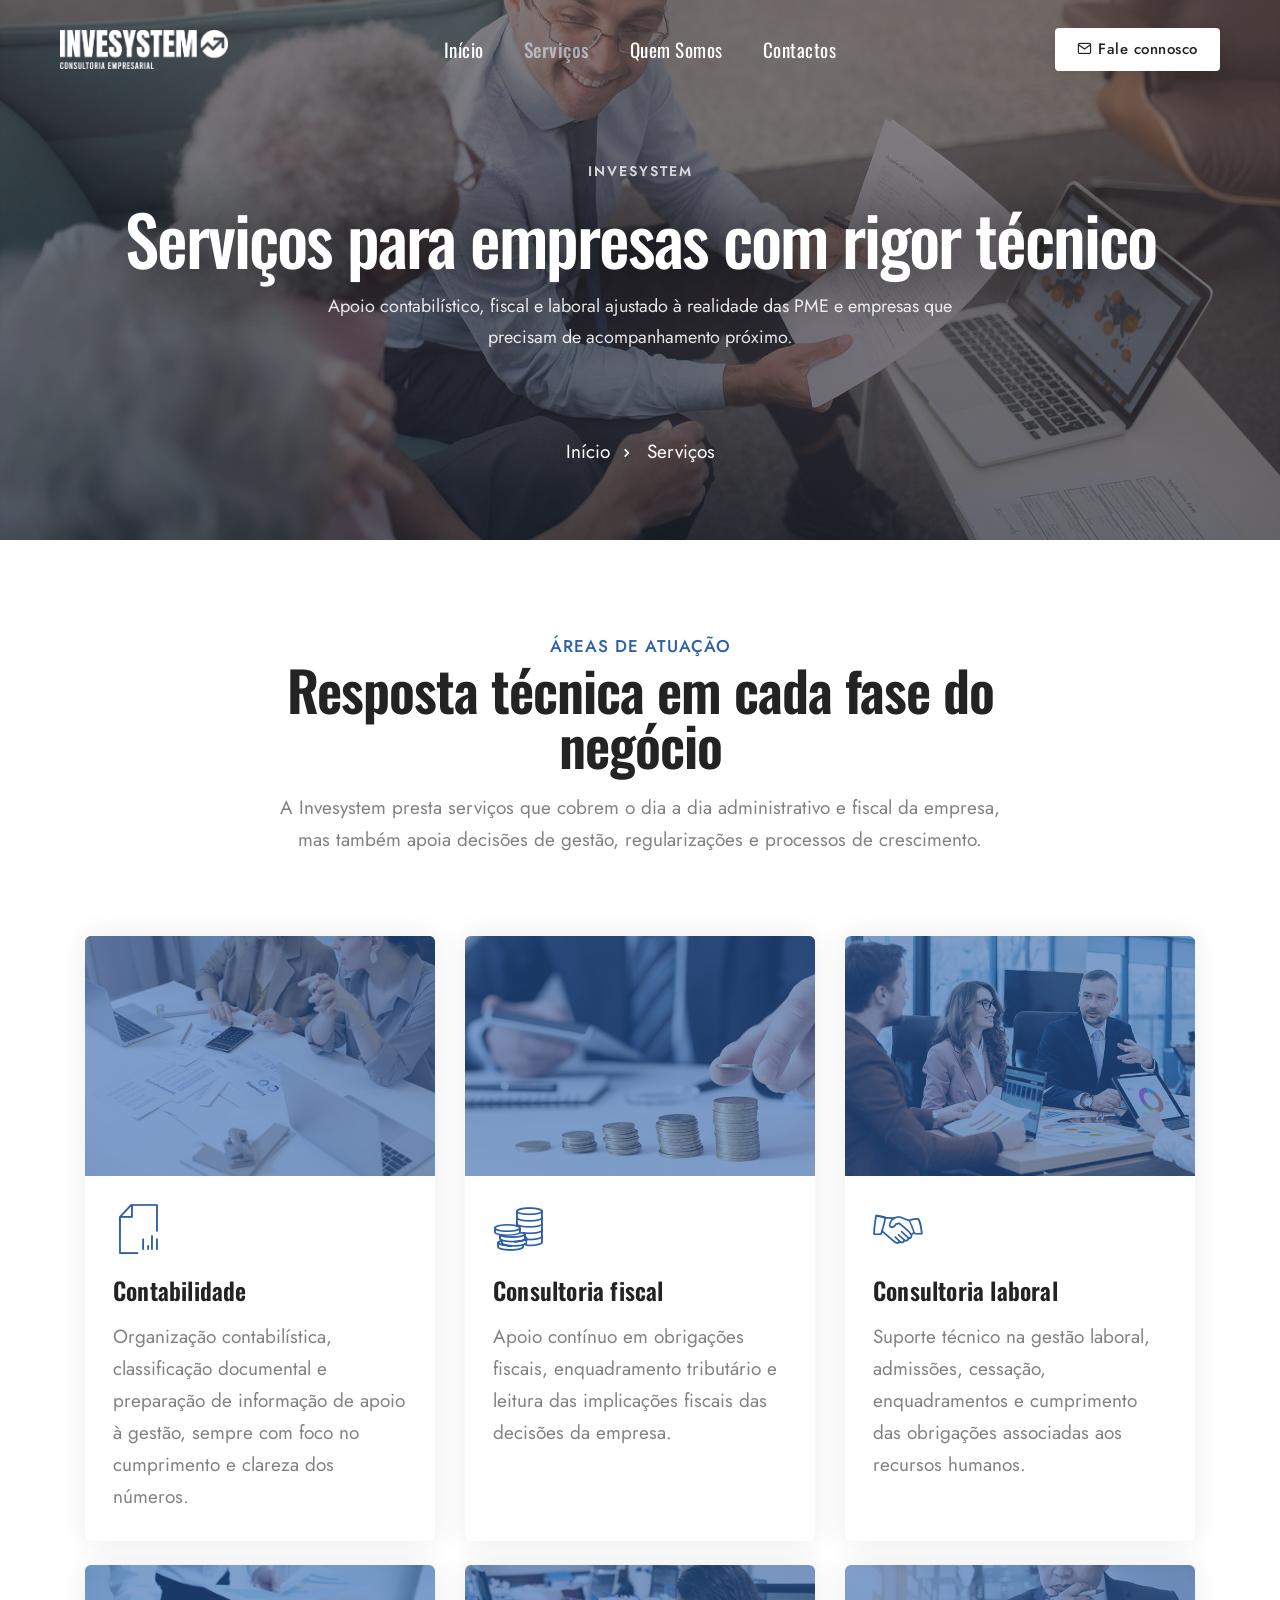
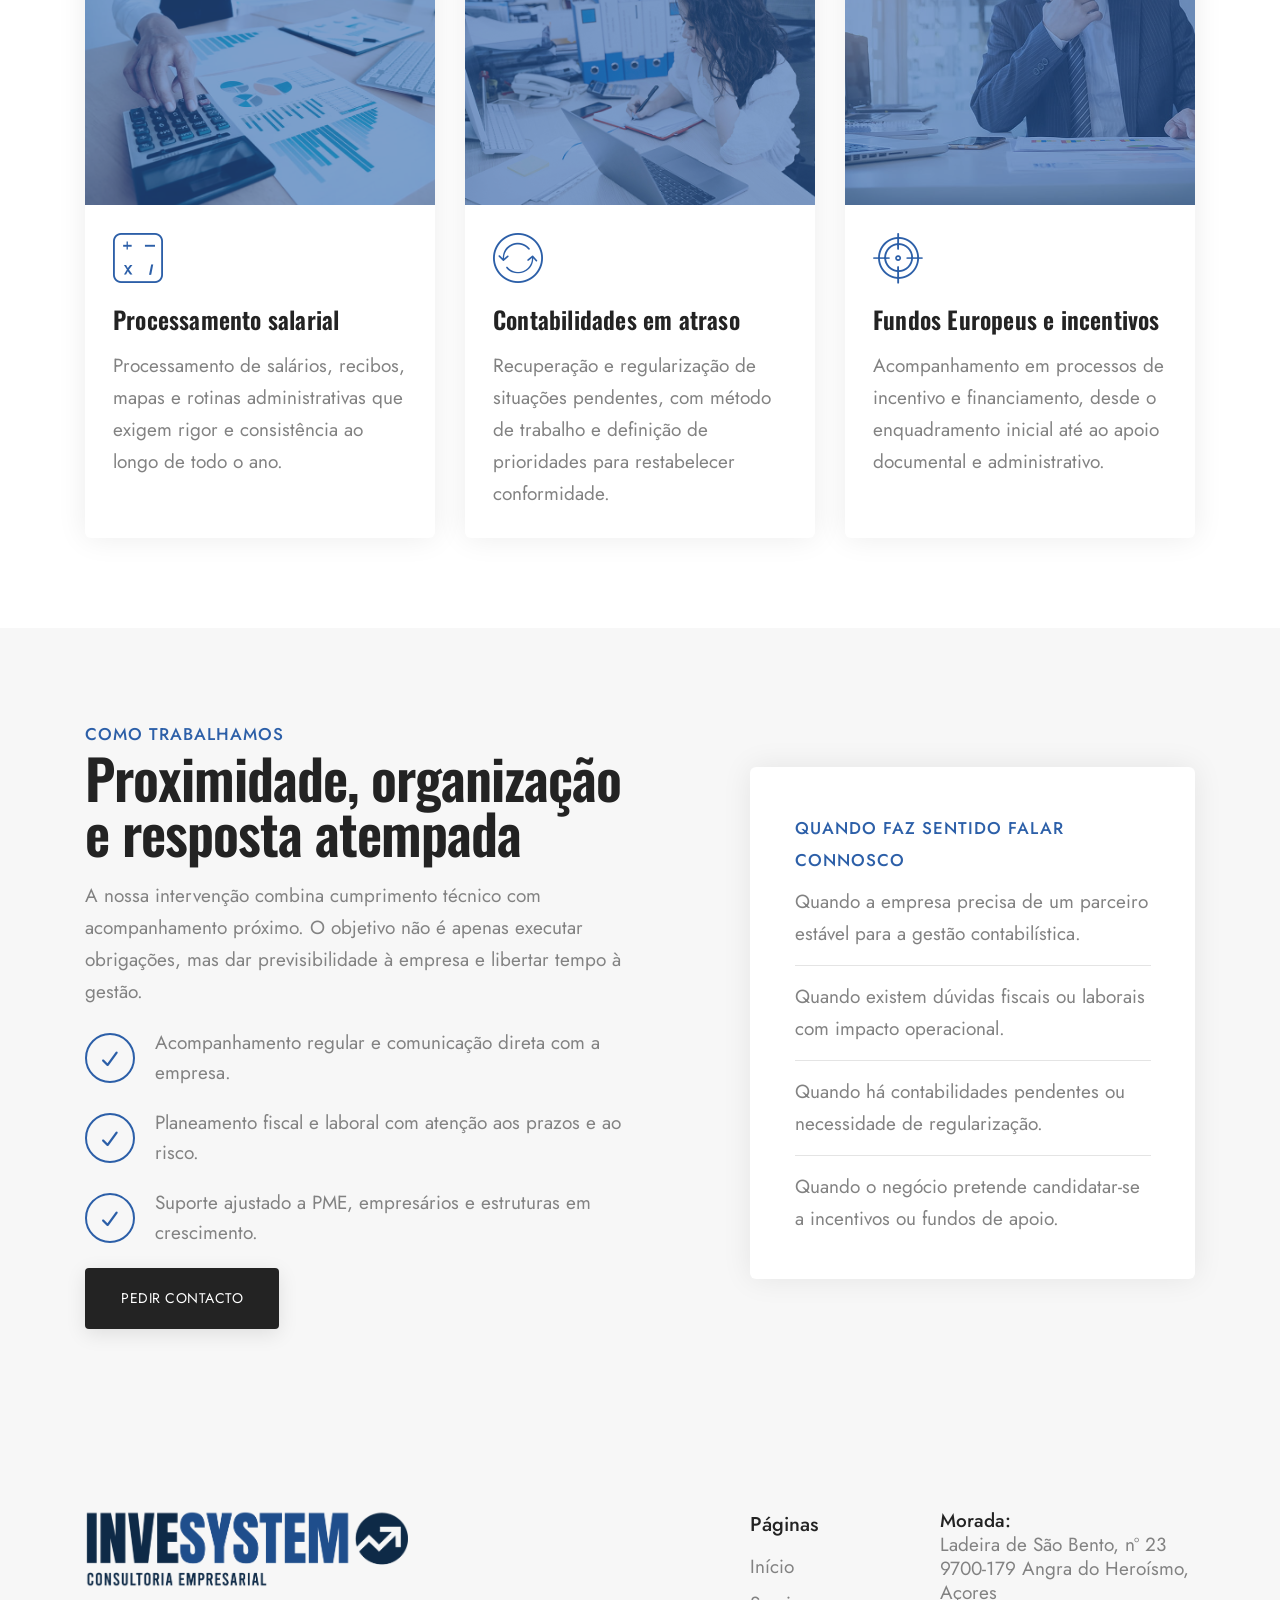
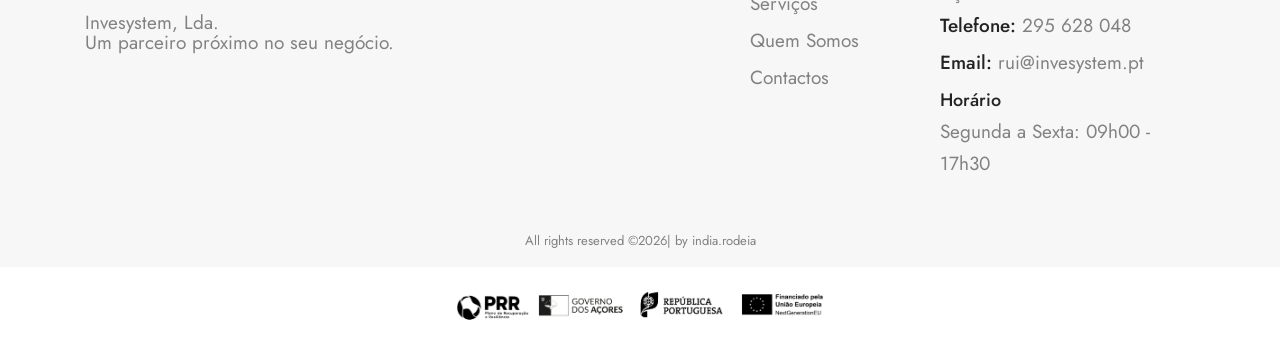
==== commit fc50684e: "version 1 of website finnish" ====
--- a/servicos.html
+++ b/servicos.html
@@ -1,532 +1,436 @@
-﻿<!doctype html>
-<html class="no-js" lang="en">
-
-<head>
-    <title>Crafto - The Multipurpose HTML5 Template</title>
-    <meta charset="utf-8">
-    <meta http-equiv="X-UA-Compatible" content="IE=edge" />
-    <meta name="author" content="ThemeZaa">
-    <meta name="viewport" content="width=device-width,initial-scale=1.0" />
-    <meta name="description"
-        content="Elevate your online presence with Crafto - a modern, versatile, multipurpose Bootstrap 5 responsive HTML5, SCSS template using highly creative 56+ ready demos.">
-    <!-- favicon icon -->
-    <link rel="shortcut icon" href="images/favicon.png">
-    <link rel="apple-touch-icon" href="images/apple-touch-icon-57x57.png">
-    <link rel="apple-touch-icon" sizes="72x72" href="images/apple-touch-icon-72x72.png">
-    <link rel="apple-touch-icon" sizes="114x114" href="images/apple-touch-icon-114x114.png">
-    <!-- google fonts preconnect -->
-    <link rel="preconnect" href="https://fonts.googleapis.com" crossorigin>
-    <link rel="preconnect" href="https://fonts.gstatic.com" crossorigin>
-    <!-- style sheets and font icons -->
-    <link rel="stylesheet" href="css/vendors.min.css" />
-    <link rel="stylesheet" href="css/icon.min.css" />
-    <link rel="stylesheet" href="css/style.css" />
-    <link rel="stylesheet" href="css/responsive.css" />
-    <link rel="stylesheet" href="demos/finance/finance.css" />
-</head>
-
-<body data-mobile-nav-style="full-screen-menu" data-mobile-nav-bg-color="#bc8947" class="custom-cursor">
-    <!-- start cursor -->
-    <div class="cursor-page-inner">
-        <div class="circle-cursor circle-cursor-inner"></div>
-        <div class="circle-cursor circle-cursor-outer"></div>
-    </div>
-    <!-- end cursor -->
-    <!-- start header -->
-    <header>
-        <!-- start navigation -->
-        <nav class="navbar navbar-expand-lg bg-transparent disable-fixed">
-            <div class="container-fluid">
-                <div class="col-auto col-lg-2 me-lg-0 me-auto">
-                    <a class="navbar-brand" href="demo-finance.html">
-                        <img src="images/demo-finance-logo-white.png" data-at2x="images/demo-finance-logo-white@2x.png"
-                            alt="" class="default-logo">
-                        <img src="images/demo-finance-logo-white.png" data-at2x="images/demo-finance-logo-white@2x.png"
-                            alt="" class="alt-logo">
-                        <img src="images/demo-finance-logo-black.png" data-at2x="images/demo-finance-logo-black@2x.png"
-                            alt="" class="mobile-logo">
-                    </a>
-                </div>
-                <div class="col-auto col-lg-8 menu-order position-static">
-                    <button class="navbar-toggler float-start" type="button" data-bs-toggle="collapse"
-                        data-bs-target="#navbarNav" aria-expanded="false" aria-controls="navbarNav"
-                        aria-label="Toggle navigation">
-                        <span class="navbar-toggler-line"></span>
-                        <span class="navbar-toggler-line"></span>
-                        <span class="navbar-toggler-line"></span>
-                        <span class="navbar-toggler-line"></span>
-                    </button>
-                    <div class="collapse navbar-collapse justify-content-center" id="navbarNav">
-                        <ul class="navbar-nav alt-font">
-                            <li class="nav-item"><a href="demo-finance.html" class="nav-link">Home</a></li>
-                            <li class="nav-item"><a href="demo-finance-about.html" class="nav-link">About</a></li>
-                            <li class="nav-item dropdown simple-dropdown">
-                                <a href="demo-finance-expertise.html" class="nav-link">Expertise</a>
-                                <i class="fa-solid fa-angle-down dropdown-toggle" id="navbarDropdownMenuLink_1"
-                                    role="button" data-bs-toggle="dropdown" aria-expanded="false"></i>
-                                <ul class="dropdown-menu" aria-labelledby="navbarDropdownMenuLink">
-                                    <li><a href="demo-finance-expertise-details.html">Finance planning</a></li>
-                                    <li><a href="demo-finance-expertise-details.html">Wealth management</a></li>
-                                    <li><a href="demo-finance-expertise-details.html">Strategic planning</a></li>
-                                    <li><a href="demo-finance-expertise-details.html">Audit assurance</a></li>
-                                </ul>
-                            </li>
-                            <li class="nav-item"><a href="demo-finance-team.html" class="nav-link">Team</a></li>
-                            <li class="nav-item"><a href="demo-finance-pricing.html" class="nav-link">Pricing</a></li>
-                            <li class="nav-item"><a href="demo-finance-news.html" class="nav-link">News</a></li>
-                            <li class="nav-item"><a href="demo-finance-contact.html" class="nav-link">Contact</a></li>
-                        </ul>
-                    </div>
-                </div>
-                <div class="col-auto col-lg-2 text-end d-none d-sm-flex">
-                    <div class="header-icon">
-                        <div class="header-button"><a href="#contact-form"
-                                class="btn btn-very-small btn-white btn-box-shadow btn-round-edge left-icon text-transform-none popup-with-form"><i
-                                    class="feather icon-feather-mail"></i>Free quote</a></div>
-                    </div>
-                    <!-- start contact form -->
-                    <div id="contact-form"
-                        class="container p-0 contact-form-style-01 position-relative text-center mfp-hide">
-                        <div class="row g-0">
-                            <div class="col-lg-5 cover-background md-h-600px xs-h-400px"
-                                style="background-image:url('https://placehold.co/1082x1082');"></div>
-                            <div class="col-lg-7">
-                                <div class="p-15 lg-p-10 bg-white">
-                                    <span class="mb-10px">Looking for a finance agent?</span>
-                                    <h3 class="d-inline-block alt-font fw-600 text-dark-gray mb-10 ls-minus-1px">How we
-                                        can help you?</h3>
-                                    <form action="email-templates/contact-form.php" method="post">
-                                        <div class="position-relative form-group mb-20px">
-                                            <span class="form-icon"><i class="bi bi-emoji-smile"></i></span>
-                                            <input type="text" name="name" class="form-control required"
-                                                placeholder="Enter your name*" />
-                                        </div>
-                                        <div class="position-relative form-group mb-20px">
-                                            <span class="form-icon"><i class="bi bi-envelope"></i></span>
-                                            <input type="email" name="email" class="form-control required"
-                                                placeholder="Enter your email*" />
-                                        </div>
-                                        <div class="position-relative form-group mb-20px">
-                                            <span class="form-icon"><i class="bi bi-telephone-outbound"></i></span>
-                                            <input type="tel" name="phone" class="form-control"
-                                                placeholder="Enter your phone" />
-                                        </div>
-                                        <div class="position-relative form-group form-textarea">
-                                            <span class="form-icon"><i class="bi bi-chat-square-dots"></i></span>
-                                            <textarea placeholder="Your message" name="comment" class="form-control"
-                                                rows="3"></textarea>
-                                            <input type="hidden" name="redirect" value="">
-                                            <button
-                                                class="btn btn-medium btn-base-color btn-box-shadow btn-round-edge w-100 mt-20px submit"
-                                                type="submit">Send message</button>
-                                            <div class="form-results mt-20px d-none"></div>
-                                        </div>
-                                    </form>
-                                </div>
-                            </div>
-                        </div>
-                        <!-- end contact form -->
-                    </div>
-                </div>
-            </div>
-        </nav>
-        <!-- end navigation -->
-    </header>
-    <!-- end header -->
-    <!-- start page title -->
-    <section class="page-title-parallax-background half-section bg-dark-gray ipad-top-space-margin"
-        data-parallax-background-ratio="0.5" style="background-image: url(https://placehold.co/1920x940)">
-        <div class="opacity-extra-medium bg-gradient-dark-gray-brown"></div>
-        <div class="container">
-            <div class="row align-items-center justify-content-center">
-                <div class="col-12 text-center position-relative page-title-extra-large">
-                    <div class="d-flex flex-column small-screen">
-                        <div class="mt-auto"
-                            data-anime='{ "translateY": [30, 0], "opacity": [0,1], "duration": 400, "delay": 0, "staggervalue": 200, "easing": "easeOutQuad" }'>
-                            <h1 class="text-white alt-font mb-0 text-shadow-extra-large fw-500 ls-minus-2px">Finance
-                                expertise</h1>
-                        </div>
-                        <!-- start breadcrumb -->
-                        <div class="mt-auto justify-content-center breadcrumb breadcrumb-style-01 alt-font text-white">
-                            <ul
-                                data-anime='{ "el": "childs", "translateX": [30, 0], "opacity": [0,1], "duration": 400, "delay": 0, "staggervalue": 200, "easing": "easeOutQuad" }'>
-                                <li><a href="demo-finance.html" class="text-white">Home</a></li>
-                                <li>Expertise</li>
-                            </ul>
-                        </div>
-                        <!-- end breadcrumb -->
-                    </div>
-                </div>
-            </div>
-        </div>
-    </section>
-    <!-- end page title -->
-    <!-- start section -->
-    <section>
-        <div class="container">
-            <div class="row justify-content-center text-center text-lg-start"
-                data-anime='{ "el": "childs", "translateX": [50, 0], "opacity": [0,1], "duration": 600, "delay": 0, "staggervalue": 100, "easing": "easeOutQuad" }'>
-                <div class="col-lg-6 md-mb-25px">
-                    <h1 class="alt-font fw-600 text-dark-gray mb-0 ls-minus-1px shadow-none"
-                        data-shadow-animation="true" data-animation-delay="700">Perfect <span
-                            class="text-highlight">solutions<span
-                                class="bg-base-color h-10px sm-h-8px bottom-20px md-bottom-17px opacity-5 separator-animation"></span></span>
-                        for your business.</h1>
-                </div>
-                <div class="col-lg-5 offset-lg-1 last-paragraph-no-margin">
-                    <p>Lorem ipsum dolor sit amet consectetur adipiscing elit do eiusmod tempor incididunt ut labore et
-                        dolore magna ut enim ad minim veniam nostrud exercitation.</p>
-                </div>
-            </div>
-            <div class="row row-cols-1 row-cols-lg-4 row-cols-sm-2 mt-7 justify-content-center"
-                data-anime='{ "el": "childs", "translateX": [-50, 0], "opacity": [0,1], "duration": 600, "delay": 100, "staggervalue": 100, "easing": "easeOutQuad" }'>
-                <!-- start pie chart item -->
-                <div class="col md-mb-45px">
-                    <div class="chart-percent mb-20px">
-                        <span class="pie-chart-style-01 d-flex align-items-center justify-content-center"
-                            data-line-width="4" data-percent="90" data-track-color="#ffffff" data-start-color="#BC8947"
-                            data-end-color="#BC8947">
-                            <span
-                                class="percent d-flex align-items-center justify-content-center fs-22 fw-500 text-dark-gray bg-gradient-extra-midium-gray-transparent box-shadow-double-large w-100px h-100px rounded-circle"></span>
-                        </span>
-                    </div>
-                    <div class="chart-text text-center alt-font text-dark-gray fw-500 fs-22">Finance issues</div>
-                </div>
-                <!-- end pie chart item -->
-                <!-- start pie chart item -->
-                <div class="col md-mb-45px">
-                    <div class="chart-percent mb-20px">
-                        <span class="pie-chart-style-01 d-flex align-items-center justify-content-center"
-                            data-line-width="4" data-percent="92" data-track-color="#ffffff" data-start-color="#BC8947"
-                            data-end-color="#BC8947">
-                            <span
-                                class="percent d-flex align-items-center justify-content-center fs-22 fw-500 text-dark-gray bg-gradient-extra-midium-gray-transparent box-shadow-double-large w-100px h-100px rounded-circle"></span>
-                        </span>
-                    </div>
-                    <div class="chart-text text-center alt-font text-dark-gray fw-500 fs-22">Cost analysis</div>
-                </div>
-                <!-- end pie chart item -->
-                <!-- start pie chart item -->
-                <div class="col xs-mb-45px">
-                    <div class="chart-percent mb-20px">
-                        <span class="pie-chart-style-01 d-flex align-items-center justify-content-center"
-                            data-line-width="4" data-percent="94" data-track-color="#ffffff" data-start-color="#BC8947"
-                            data-end-color="#BC8947">
-                            <span
-                                class="percent d-flex align-items-center justify-content-center fs-22 fw-500 text-dark-gray bg-gradient-extra-midium-gray-transparent box-shadow-double-large w-100px h-100px rounded-circle"></span>
-                        </span>
-                    </div>
-                    <div class="chart-text text-center alt-font text-dark-gray fw-500 fs-22">Profit calculation</div>
-                </div>
-                <!-- end pie chart item -->
-                <!-- start pie chart item -->
-                <div class="col">
-                    <div class="chart-percent mb-20px">
-                        <span class="pie-chart-style-01 d-flex align-items-center justify-content-center"
-                            data-line-width="4" data-percent="90" data-track-color="#ffffff" data-start-color="#BC8947"
-                            data-end-color="#BC8947">
-                            <span
-                                class="percent d-flex align-items-center justify-content-center fs-22 fw-500 text-dark-gray bg-gradient-extra-midium-gray-transparent box-shadow-double-large w-100px h-100px rounded-circle"></span>
-                        </span>
-                    </div>
-                    <div class="chart-text text-center alt-font text-dark-gray fw-500 fs-22">Growth ratio</div>
-                </div>
-                <!-- end pie chart item -->
-            </div>
-        </div>
-    </section>
-    <!-- end section -->
-    <!-- start section -->
-    <section class="bg-very-light-gray">
-        <div class="container">
-            <div class="row justify-content-center mb-3 sm-mb-8">
-                <div class="col-lg-7 text-center"
-                    data-anime='{ "el": "childs", "opacity": [0,1], "duration": 600, "delay": 0, "staggervalue": 200, "easing": "easeOutQuad" }'>
-                    <span class="fs-17 d-inline-block fw-500 text-uppercase text-base-color ls-1px">Professional
-                        services</span>
-                    <h1 class="alt-font text-dark-gray fw-600 ls-minus-1px">Our expertise</h1>
-                </div>
-            </div>
-            <div class="row row-cols-1 row-cols-xl-3 row-cols-lg-3 row-cols-md-2 row-cols-sm-1 justify-content-center transition-inner-all"
-                data-anime='{ "el": "childs", "translateY": [30, 0], "opacity": [0,1], "duration": 600, "delay": 100, "staggervalue": 200, "easing": "easeOutQuad" }'>
-                <!-- start interactive banner item -->
-                <div class="col interactive-banner-style-02 hover-box dark-hover md-mb-30px">
-                    <div class="text-center position-relative box-shadow-quadruple-large overflow-hidden">
-                        <figure class="m-0">
-                            <a href="demo-finance-expertise-details.html">
-                                <img src="https://placehold.co/800x585" alt="" />
-                            </a>
-                            <figcaption class="w-100 position-absolute bottom-0px bg-white">
-                                <div
-                                    class="position-relative z-index-2 p-40px pt-25px pb-15px border-bottom border-dark-opacity">
-                                    <i
-                                        class="features-icon line-icon-Archery-2 d-block icon-extra-large text-light-opacity"></i>
-                                    <a href="demo-finance-expertise-details.html"
-                                        class="alt-font fw-500 d-inline-block mb-10px text-dark-gray fs-22">Finance
-                                        planning</a>
-                                    <p class="w-80 lg-w-100 mx-auto mb-15px lg-mb-10px text-light-opacity">Lorem ipsum
-                                        is simply the dummy text of printing.</p>
-                                </div>
-                                <a href="demo-finance-expertise-details.html"
-                                    class="btn btn-link btn-hover-animation-switch btn-large text-base-color d-table d-lg-inline-block md-mx-auto p-20px z-index-1">
-                                    <span>
-                                        <span class="btn-text">More Reading</span>
-                                        <span class="btn-icon"><i class="fa-solid fa-arrow-right"></i></span>
-                                        <span class="btn-icon"><i class="fa-solid fa-arrow-right"></i></span>
-                                    </span>
-                                </a>
-                                <div class="box-overlay bg-base-color"></div>
-                            </figcaption>
-                        </figure>
-                    </div>
-                </div>
-                <!-- end interactive banner item -->
-                <!-- start interactive banner item -->
-                <div class="col interactive-banner-style-02 hover-box dark-hover md-mb-30px">
-                    <div class="text-center position-relative box-shadow-quadruple-large overflow-hidden">
-                        <figure class="m-0">
-                            <a href="demo-finance-expertise-details.html">
-                                <img src="https://placehold.co/800x585" alt="" />
-                            </a>
-                            <figcaption class="w-100 position-absolute bottom-0px bg-white">
-                                <div
-                                    class="position-relative z-index-2 p-40px pt-25px pb-15px border-bottom border-dark-opacity">
-                                    <i
-                                        class="features-icon line-icon-Coins d-block icon-extra-large text-light-opacity"></i>
-                                    <a href="demo-finance-expertise-details.html"
-                                        class="alt-font fw-500 d-inline-block mb-10px text-dark-gray fs-22">Strategic
-                                        planning</a>
-                                    <p class="w-80 lg-w-100 mx-auto mb-15px lg-mb-10px text-light-opacity">Lorem ipsum
-                                        is simply the dummy text of printing.</p>
-                                </div>
-                                <a href="demo-finance-expertise-details.html"
-                                    class="btn btn-link btn-hover-animation-switch btn-large text-base-color d-table d-lg-inline-block md-mx-auto p-20px z-index-1">
-                                    <span>
-                                        <span class="btn-text">More Reading</span>
-                                        <span class="btn-icon"><i class="fa-solid fa-arrow-right"></i></span>
-                                        <span class="btn-icon"><i class="fa-solid fa-arrow-right"></i></span>
-                                    </span>
-                                </a>
-                                <div class="box-overlay bg-base-color"></div>
-                            </figcaption>
-                        </figure>
-                    </div>
-                </div>
-                <!-- end interactive banner item -->
-                <!-- start interactive banner item -->
-                <div class="col interactive-banner-style-02 hover-box dark-hover">
-                    <div class="text-center position-relative box-shadow-quadruple-large overflow-hidden">
-                        <figure class="m-0">
-                            <a href="demo-finance-expertise-details.html">
-                                <img src="https://placehold.co/800x585" alt="" />
-                            </a>
-                            <figcaption class="w-100 position-absolute bottom-0px bg-white">
-                                <div
-                                    class="position-relative z-index-2 p-40px pt-25px pb-15px border-bottom border-dark-opacity">
-                                    <i
-                                        class="features-icon line-icon-Bar-Chart3 d-block icon-extra-large text-light-opacity"></i>
-                                    <a href="demo-finance-expertise-details.html"
-                                        class="alt-font fw-500 d-inline-block mb-10px text-dark-gray fs-22">Audit
-                                        assurance</a>
-                                    <p class="w-80 lg-w-100 mx-auto mb-15px lg-mb-10px text-light-opacity">Lorem ipsum
-                                        is simply the dummy text of printing.</p>
-                                </div>
-                                <a href="demo-finance-expertise-details.html"
-                                    class="btn btn-link btn-hover-animation-switch btn-large text-base-color d-table d-lg-inline-block md-mx-auto p-20px w-100 z-index-1">
-                                    <span>
-                                        <span class="btn-text">More Reading</span>
-                                        <span class="btn-icon"><i class="fa-solid fa-arrow-right"></i></span>
-                                        <span class="btn-icon"><i class="fa-solid fa-arrow-right"></i></span>
-                                    </span>
-                                </a>
-                                <div class="box-overlay bg-base-color"></div>
-                            </figcaption>
-                        </figure>
-                    </div>
-                </div>
-                <!-- end interactive banner item -->
-            </div>
-            <div class="row justify-content-center">
-                <div class="col-12 text-center mt-4"
-                    data-anime='{ "el": "childs", "translateY": [50, 0], "opacity": [0,1], "duration": 600, "delay": 100, "staggervalue": 200, "easing": "easeOutQuad" }'>
-                    <h4 class="alt-font text-dark-gray fw-500 mt-25px mb-25px ls-minus-1px">Any question? <a
-                            href="demo-finance-contact.html"
-                            class="fw-600 text-decoration-line-bottom-medium text-dark-gray d-inline-block">We're ready
-                            to help!</a></h4>
-                </div>
-            </div>
-        </div>
-    </section>
-    <!-- end section -->
-    <!-- start section -->
-    <section>
-        <div class="container">
-            <div class="row justify-content-center mb-3">
-                <div class="col-lg-7 text-center"
-                    data-anime='{ "el": "childs", "translateY": [50, 0], "opacity": [0,1], "duration": 600, "delay": 0, "staggervalue": 200, "easing": "easeOutQuad" }'>
-                    <span class="fs-17 d-inline-block fw-500 text-uppercase text-base-color ls-1px">Partners and
-                        customers</span>
-                    <h1 class="alt-font text-dark-gray fw-600 ls-minus-1px">Valuable clients</h1>
-                </div>
-            </div>
-            <div class="row row-cols-1 row-cols-lg-4 row-cols-md-4 row-cols-sm-2 clients-style-04"
-                data-anime='{ "opacity": [0,1], "duration": 600, "delay": 100, "staggervalue": 200, "easing": "easeOutQuad" }'>
-                <!-- start client item -->
-                <div
-                    class="col text-center border-end border-bottom border-color-light-medium-gray xs-border-end-0 transition-inner-all p-5 sm-pt-12 sm-pb-12">
-                    <div class="client-box">
-                        <a href="#"><img src="images/logo-pingdom-dark-gray.svg" class="h-40px md-h-30px sm-h-40px"
-                                alt=""></a>
-                    </div>
-                </div>
-                <!-- end client item -->
-                <!-- start client item -->
-                <div
-                    class="col text-center border-end border-bottom border-color-light-medium-gray sm-border-end-0 transition-inner-all p-5 sm-pt-12 sm-pb-12">
-                    <div class="client-box">
-                        <a href="#"><img src="images/logo-google-dark-gray.svg" class="h-40px md-h-30px sm-h-40px"
-                                alt=""></a>
-                    </div>
-                </div>
-                <!-- end client item -->
-                <!-- start client item -->
-                <div
-                    class="col text-center border-end border-bottom border-color-light-medium-gray xs-border-end-0 transition-inner-all p-5 sm-pt-12 sm-pb-12">
-                    <div class="client-box">
-                        <a href="#"><img src="images/logo-amazon-dark-gray.svg" class="h-40px md-h-30px sm-h-40px"
-                                alt=""></a>
-                    </div>
-                </div>
-                <!-- end client item -->
-                <!-- start client item -->
-                <div
-                    class="col text-center border-bottom border-color-light-medium-gray sm-border-end-0 transition-inner-all p-5 sm-pt-12 sm-pb-12">
-                    <div class="client-box">
-                        <a href="#"><img src="images/logo-invision-dark-gray.svg" class="h-40px md-h-30px sm-h-40px"
-                                alt=""></a>
-                    </div>
-                </div>
-                <!-- end client item -->
-                <!-- start client item -->
-                <div
-                    class="col text-center border-end border-color-light-medium-gray xs-border-end-0 sm-border-bottom transition-inner-all p-5 sm-pt-12 sm-pb-12">
-                    <div class="client-box">
-                        <a href="#"><img src="images/logo-logitech-dark-gray.svg" class="h-40px md-h-30px sm-h-40px"
-                                alt=""></a>
-                    </div>
-                </div>
-                <!-- end client item -->
-                <!-- start client item -->
-                <div
-                    class="col text-center border-end border-color-light-medium-gray sm-border-end-0 sm-border-bottom transition-inner-all p-5 sm-pt-12 sm-pb-12">
-                    <div class="client-box">
-                        <a href="#"><img src="images/logo-slack-dark-gray.svg" class="h-40px md-h-30px sm-h-40px"
-                                alt=""></a>
-                    </div>
-                </div>
-                <!-- end client item -->
-                <!-- start client item -->
-                <div
-                    class="col text-center border-end border-color-light-medium-gray xs-border-end-0 xs-border-bottom transition-inner-all p-5 sm-pt-12 sm-pb-12">
-                    <div class="client-box">
-                        <a href="#"><img src="images/logo-less-dark-gray.svg" class="h-40px md-h-30px sm-h-40px"
-                                alt=""></a>
-                    </div>
-                </div>
-                <!-- end client item -->
-                <!-- start client item -->
-                <div class="col text-center transition-inner-all p-5 sm-pt-12 sm-pb-0">
-                    <div class="client-box">
-                        <a href="#"><img src="images/logo-monday-dark-gray.svg" class="h-40px md-h-30px sm-h-40px"
-                                alt=""></a>
-                    </div>
-                </div>
-                <!-- end client item -->
-            </div>
-        </div>
-    </section>
-    <!-- end section -->
-    <!-- start footer -->
-    <footer class="footer-light bg-very-light-gray">
-        <div class="container">
-            <div class="row justify-content-center mb-5 xs-mb-20px">
-                <div class="col-md-12 col-sm-10 text-center">
-                    <h4 class="alt-font text-dark-gray fw-500 ls-minus-1px">Looking for business opportunity? <a
-                            href="mailto:info@yourdomain.com"
-                            class="text-base-color fw-500 text-decoration-line-bottom-medium">Send message</a></h4>
-                </div>
-            </div>
-            <div class="row justify-content-center">
-                <!-- start footer column -->
-                <div
-                    class="col-lg-3 col-md-12 col-sm-6 order-4 order-lg-1 order-md-4 order-sm-3 md-mt-35px text-center text-sm-start text-md-center text-lg-start last-paragraph-no-margin">
-                    <a href="demo-finance.html" class="footer-logo mb-25px sm-mb-20px d-inline-block"><img
-                            src="images/demo-finance-logo-black.png" data-at2x="images/demo-finance-logo-black@2x.png"
-                            alt=""></a>
-                    <p class="mb-15px">We are trusted by more than 5000 very happy clients for finance services.</p>
-                    <p>&COPY; Copyright 2025 <a href="index.html" target="_blank"
-                            class="text-decoration-line-bottom text-dark-gray fw-500">Crafto</a></p>
-                </div>
-                <!-- end footer column -->
-                <!-- start footer column -->
-                <div class="col-6 col-xl-2 col-lg-3 col-md-4 offset-xl-1 order-1 order-lg-2">
-                    <span class="alt-font fw-500 fs-20 d-block text-dark-gray mb-10px">Company</span>
-                    <ul>
-                        <li><a href="demo-finance-about.html">About company</a></li>
-                        <li><a href="demo-finance-expertise.html">Company expertise</a></li>
-                        <li><a href="demo-finance-team.html">Creative people</a></li>
-                        <li><a href="demo-finance-pricing.html">Pricing plans</a></li>
-                    </ul>
-                </div>
-                <!-- end footer column -->
-                <!-- start footer column -->
-                <div class="col-6 col-xl-2 col-lg-3 col-md-4 order-2 order-lg-3">
-                    <span class="alt-font fw-500 fs-20 d-block text-dark-gray mb-10px">Customer</span>
-                    <ul>
-                        <li><a href="demo-finance-expertise.html">Company services</a></li>
-                        <li><a href="demo-finance-about.html">Company story</a></li>
-                        <li><a href="demo-finance-news.html">Latest news</a></li>
-                        <li><a href="demo-finance-contact.html">Contact us</a></li>
-                    </ul>
-                </div>
-                <!-- end footer column -->
-                <!-- start footer column -->
-                <div
-                    class="col-lg-3 col-md-4 col-sm-6 offset-xl-1 order-3 order-lg-4 order-md-3 order-sm-4 sm-mt-35px xs-mt-25px text-center text-sm-start">
-                    <span class="alt-font fw-500 fs-20 d-block text-dark-gray mb-10px">Subscribe newsletter</span>
-                    <p class="mb-30px md-mb-20px sm-mb-15px">Subscribe our newsletter to get the latest news and
-                        updates.</p>
-                    <div class="d-inline-block w-100 newsletter-style-02 position-relative">
-                        <form action="email-templates/subscribe-newsletter.php" method="post"
-                            class="position-relative w-100">
-                            <input
-                                class="bg-white border-color-white w-100 form-control required box-shadow-double-large"
-                                type="email" name="email" placeholder="Enter your email">
-                            <input type="hidden" name="redirect" value="">
-                            <button class="btn submit" aria-label="submit"><i
-                                    class="icon feather icon-feather-mail fs-22 text-base-color"></i></button>
-                            <div
-                                class="form-results border-radius-4px pt-5px pb-5px ps-15px pe-15px fs-14 lh-22 mt-10px w-100 text-center position-absolute d-none lh-20">
-                            </div>
-                        </form>
-                    </div>
-                </div>
-                <!-- end footer column -->
-            </div>
-        </div>
-    </footer>
-    <!-- end footer -->
-    <!-- start scroll progress -->
-    <div class="scroll-progress d-none d-xxl-block">
-        <a href="#" class="scroll-top" aria-label="scroll">
-            <span class="scroll-text">Scroll</span><span class="scroll-line"><span class="scroll-point"></span></span>
-        </a>
-    </div>
-    <!-- end scroll progress -->
-    <!-- javascript libraries -->
-    <script type="text/javascript" src="js/jquery.js"></script>
-    <script type="text/javascript" src="js/vendors.min.js"></script>
-    <script type="text/javascript" src="js/main.js"></script>
-</body>
-
+﻿<!doctype html>
+<html class="no-js" lang="pt-PT">
+
+<head>
+    <title>Serviços de Contabilidade e Fiscalidade | Invesystem</title>
+    <meta charset="utf-8">
+    <meta http-equiv="X-UA-Compatible" content="IE=edge" />
+    <meta name="viewport" content="width=device-width,initial-scale=1.0" />
+    <meta name="author" content="Invesystem, Lda" />
+    <meta name="description"
+        content="Conheça os serviços da Invesystem em contabilidade, fiscalidade, apoio laboral, processamento salarial e recuperação de contabilidades em atraso." />
+    <meta name="robots" content="index,follow" />
+    <link rel="canonical" href="https://www.invesystem.com.pt/servicos.html" />
+    <meta property="og:locale" content="pt_PT" />
+    <meta property="og:type" content="website" />
+    <meta property="og:site_name" content="Invesystem" />
+    <meta property="og:title" content="Serviços de Contabilidade e Fiscalidade | Invesystem" />
+    <meta property="og:description"
+        content="Serviços de contabilidade, consultoria fiscal, apoio laboral, salários, regularizações e incentivos para empresas." />
+    <meta property="og:url" content="https://www.invesystem.com.pt/servicos.html" />
+    <meta property="og:image" content="https://www.invesystem.com.pt/images/logo-invesystem.png" />
+    <meta property="og:image:alt" content="Logótipo da Invesystem" />
+    <meta name="twitter:card" content="summary_large_image" />
+    <meta name="twitter:title" content="Serviços de Contabilidade e Fiscalidade | Invesystem" />
+    <meta name="twitter:description"
+        content="Serviços de contabilidade, consultoria fiscal, apoio laboral, salários, regularizações e incentivos para empresas." />
+    <meta name="twitter:image" content="https://www.invesystem.com.pt/images/logo-invesystem.png" />
+    <meta name="twitter:image:alt" content="Logótipo da Invesystem" />
+    <meta name="theme-color" content="#1f4e8c" />
+    <link rel="shortcut icon" href="images/logo-invesystem.png">
+    <link rel="apple-touch-icon" href="images/logo-invesystem.png">
+    <link rel="preconnect" href="https://fonts.googleapis.com" crossorigin>
+    <link rel="preconnect" href="https://fonts.gstatic.com" crossorigin>
+    <link href="https://fonts.googleapis.com/css2?family=Oswald:wght@300;400;500;600&display=swap" rel="stylesheet">
+    <link rel="stylesheet" href="css/vendors.min.css" />
+    <link rel="stylesheet" href="css/icon.min.css" />
+    <link rel="stylesheet" href="css/style.css" />
+    <link rel="stylesheet" href="css/responsive.css" />
+    <link rel="stylesheet" href="css/finance.css" />
+    <link rel="stylesheet" href="css/custom.css" />
+    <script type="application/ld+json">
+    {
+      "@context": "https://schema.org",
+      "@graph": [
+        {
+          "@type": "CollectionPage",
+          "@id": "https://www.invesystem.com.pt/servicos.html#webpage",
+          "url": "https://www.invesystem.com.pt/servicos.html",
+          "name": "Serviços de Contabilidade e Fiscalidade | Invesystem",
+          "description": "Página de serviços da Invesystem com contabilidade, fiscalidade, apoio laboral, salários e incentivos.",
+          "inLanguage": "pt-PT",
+          "about": {
+            "@id": "https://www.invesystem.com.pt/#organization"
+          }
+        },
+        {
+          "@type": "BreadcrumbList",
+          "@id": "https://www.invesystem.com.pt/servicos.html#breadcrumb",
+          "itemListElement": [
+            {
+              "@type": "ListItem",
+              "position": 1,
+              "name": "Início",
+              "item": "https://www.invesystem.com.pt/"
+            },
+            {
+              "@type": "ListItem",
+              "position": 2,
+              "name": "Serviços",
+              "item": "https://www.invesystem.com.pt/servicos.html"
+            }
+          ]
+        },
+        {
+          "@type": ["Organization", "ProfessionalService"],
+          "@id": "https://www.invesystem.com.pt/#organization",
+          "name": "Invesystem, Lda",
+          "url": "https://www.invesystem.com.pt/",
+          "logo": "https://www.invesystem.com.pt/images/logo-invesystem.png",
+          "telephone": "+351295628048",
+          "email": "rui@invesystem.pt",
+          "address": {
+            "@type": "PostalAddress",
+            "streetAddress": "Ladeira de São Bento, nº 23",
+            "postalCode": "9700-179",
+            "addressLocality": "Angra do Heroísmo",
+            "addressRegion": "Açores",
+            "addressCountry": "PT"
+          }
+        }
+      ]
+    }
+    </script>
+</head>
+
+<body data-mobile-nav-style="full-screen-menu" data-mobile-nav-bg-color="#1f4e8c">
+    <header>
+        <nav class="navbar navbar-expand-lg bg-transparent invesystem-sticky-nav">
+            <div class="container-fluid">
+                <div class="col-auto col-lg-2 me-lg-0 me-auto">
+                    <a class="navbar-brand" href="index.html" aria-label="Invesystem - Página inicial">
+                        <img src="images/logo-invesystem-white.png" alt="Invesystem" class="default-logo">
+                        <img src="images/logo-invesystem.png" alt="Invesystem" class="alt-logo">
+                        <img src="images/logo-invesystem-white.png" alt="Invesystem" class="mobile-logo">
+                    </a>
+                </div>
+                <div class="col-auto col-lg-8 menu-order position-static">
+                    <button class="navbar-toggler float-start" type="button" data-bs-toggle="collapse"
+                        data-bs-target="#navbarNav" aria-expanded="false" aria-controls="navbarNav"
+                        aria-label="Abrir menu de navegação">
+                        <span class="navbar-toggler-line"></span>
+                        <span class="navbar-toggler-line"></span>
+                        <span class="navbar-toggler-line"></span>
+                        <span class="navbar-toggler-line"></span>
+                    </button>
+                    <div class="collapse navbar-collapse justify-content-center" id="navbarNav">
+                        <ul class="navbar-nav alt-font">
+                            <li class="nav-item"><a href="index.html" class="nav-link">Início</a></li>
+                            <li class="nav-item"><a href="servicos.html" class="nav-link active"
+                                    aria-current="page">Serviços</a></li>
+                            <li class="nav-item"><a href="quem-somos.html" class="nav-link">Quem Somos</a></li>
+                            <li class="nav-item"><a href="contactos.html" class="nav-link">Contactos</a></li>
+                        </ul>
+                    </div>
+                </div>
+                <div class="col-auto col-lg-2 text-end d-none d-sm-flex">
+                    <div class="header-icon">
+                        <div class="header-button">
+                            <a href="contactos.html"
+                                class="btn btn-very-small btn-white btn-box-shadow btn-round-edge left-icon text-transform-none"
+                                aria-label="Ir para a página de contactos">
+                                <i class="feather icon-feather-mail"></i>Fale connosco
+                            </a>
+                        </div>
+                    </div>
+                </div>
+            </div>
+        </nav>
+    </header>
+
+    <section class="page-title-parallax-background half-section bg-dark-gray ipad-top-space-margin"
+        style="background-image: url('images/page-title-servicos.jpg');">
+        <div class="opacity-extra-medium bg-gradient-dark-gray-brown"></div>
+        <div class="container">
+            <div class="row align-items-center justify-content-center">
+                <div class="col-12 text-center position-relative page-title-extra-large">
+                    <div class="d-flex flex-column small-screen">
+                        <div class="mt-auto">
+                            <span class="page-eyebrow">Invesystem</span>
+                            <h1 class="text-white alt-font mb-15px text-shadow-extra-large fw-500 ls-minus-2px">
+                                Serviços para empresas com rigor técnico
+                            </h1>
+                            <p class="page-intro mx-auto mb-0">
+                                Apoio contabilístico, fiscal e laboral ajustado à realidade das PME e empresas que
+                                precisam de acompanhamento próximo.
+                            </p>
+                        </div>
+                        <div class="mt-auto justify-content-center breadcrumb breadcrumb-style-01 alt-font text-white">
+                            <ul>
+                                <li><a href="index.html" class="text-white">Início</a></li>
+                                <li>Serviços</li>
+                            </ul>
+                        </div>
+                    </div>
+                </div>
+            </div>
+        </div>
+    </section>
+
+    <section>
+        <div class="container">
+            <div class="row justify-content-center text-center">
+                <div class="col-lg-8">
+                    <span class="fs-17 d-inline-block fw-500 text-uppercase text-base-color ls-1px">Áreas de
+                        atuação</span>
+                    <h2 class="alt-font fw-600 text-dark-gray ls-minus-1px mb-20px">Resposta técnica em cada fase do
+                        negócio</h2>
+                    <p class="mb-0">
+                        A Invesystem presta serviços que cobrem o dia a dia administrativo e fiscal da empresa, mas
+                        também apoia decisões de gestão, regularizações e processos de crescimento.
+                    </p>
+                </div>
+            </div>
+            <div class="row row-cols-1 row-cols-md-2 row-cols-xl-3 g-4 mt-5">
+                <div class="col">
+                    <article
+                        class="services-card bg-white box-shadow-extra-large border-radius-6px overflow-hidden h-100"
+                        id="contabilidade">
+                        <div class="services-card-img">
+                            <img src="images/servico-contabilidade.jpg"
+                                alt="Serviço de contabilidade para empresas em Angra do Heroísmo" class="w-100">
+                        </div>
+                        <div class="p-8">
+                            <i class="line-icon-File-Chart icon-extra-large text-base-color d-inline-block mb-20px"></i>
+                            <h3 class="alt-font text-dark-gray fs-24 fw-600 mb-15px">Contabilidade</h3>
+                            <p class="mb-0">
+                                Organização contabilística, classificação documental e preparação de informação de apoio
+                                à gestão, sempre com foco no cumprimento e clareza dos números.
+                            </p>
+                        </div>
+                    </article>
+                </div>
+                <div class="col">
+                    <article
+                        class="services-card bg-white box-shadow-extra-large border-radius-6px overflow-hidden h-100"
+                        id="fiscal">
+                        <div class="services-card-img">
+                            <img src="images/servico-fiscal.jpg"
+                                alt="Consultoria fiscal para empresas em Angra do Heroísmo" class="w-100">
+                        </div>
+                        <div class="p-8">
+                            <i class="line-icon-Coins icon-extra-large text-base-color d-inline-block mb-20px"></i>
+                            <h3 class="alt-font text-dark-gray fs-24 fw-600 mb-15px">Consultoria fiscal</h3>
+                            <p class="mb-0">
+                                Apoio contínuo em obrigações fiscais, enquadramento tributário e leitura das implicações
+                                fiscais das decisões da empresa.
+                            </p>
+                        </div>
+                    </article>
+                </div>
+                <div class="col">
+                    <article
+                        class="services-card bg-white box-shadow-extra-large border-radius-6px overflow-hidden h-100"
+                        id="laboral">
+                        <div class="services-card-img">
+                            <img src="images/servico-consultoria.jpg"
+                                alt="Consultoria laboral e apoio em processos de trabalho em Angra do Heroísmo"
+                                class="w-100">
+                        </div>
+                        <div class="p-8">
+                            <i class="line-icon-Handshake icon-extra-large text-base-color d-inline-block mb-20px"></i>
+                            <h3 class="alt-font text-dark-gray fs-24 fw-600 mb-15px">Consultoria laboral</h3>
+                            <p class="mb-0">
+                                Suporte técnico na gestão laboral, admissões, cessação, enquadramentos e cumprimento
+                                das obrigações associadas aos recursos humanos.
+                            </p>
+                        </div>
+                    </article>
+                </div>
+                <div class="col">
+                    <article
+                        class="services-card bg-white box-shadow-extra-large border-radius-6px overflow-hidden h-100"
+                        id="salarios">
+                        <div class="services-card-img">
+                            <img src="images/servico-salarios.jpg"
+                                alt="Processamento salarial e apoio de recursos humanos em Angra do Heroísmo"
+                                class="w-100">
+                        </div>
+                        <div class="p-8">
+                            <i class="line-icon-Calculator icon-extra-large text-base-color d-inline-block mb-20px"></i>
+                            <h3 class="alt-font text-dark-gray fs-24 fw-600 mb-15px">Processamento salarial</h3>
+                            <p class="mb-0">
+                                Processamento de salários, recibos, mapas e rotinas administrativas que exigem rigor e
+                                consistência ao longo de todo o ano.
+                            </p>
+                        </div>
+                    </article>
+                </div>
+                <div class="col">
+                    <article
+                        class="services-card bg-white box-shadow-extra-large border-radius-6px overflow-hidden h-100"
+                        id="atraso">
+                        <div class="services-card-img">
+                            <img src="images/servico-atrasos.jpg"
+                                alt="Recuperação de contabilidades em atraso em Angra do Heroísmo" class="w-100">
+                        </div>
+                        <div class="p-8">
+                            <i class="line-icon-Refresh icon-extra-large text-base-color d-inline-block mb-20px"></i>
+                            <h3 class="alt-font text-dark-gray fs-24 fw-600 mb-15px">Contabilidades em atraso</h3>
+                            <p class="mb-0">
+                                Recuperação e regularização de situações pendentes, com método de trabalho e definição
+                                de prioridades para restabelecer conformidade.
+                            </p>
+                        </div>
+                    </article>
+                </div>
+                <div class="col">
+                    <article
+                        class="services-card bg-white box-shadow-extra-large border-radius-6px overflow-hidden h-100"
+                        id="fundos">
+                        <div class="services-card-img">
+                            <img src="images/servico-fundos.jpg"
+                                alt="Apoio a fundos europeus e incentivos para empresas nos Açores" class="w-100">
+                        </div>
+                        <div class="p-8">
+                            <i class="line-icon-Target icon-extra-large text-base-color d-inline-block mb-20px"></i>
+                            <h3 class="alt-font text-dark-gray fs-24 fw-600 mb-15px">Fundos Europeus e incentivos</h3>
+                            <p class="mb-0">
+                                Acompanhamento em processos de incentivo e financiamento, desde o enquadramento inicial
+                                até ao apoio documental e administrativo.
+                            </p>
+                        </div>
+                    </article>
+                </div>
+            </div>
+        </div>
+    </section>
+
+    <section class="bg-very-light-gray">
+        <div class="container">
+            <div class="row align-items-center justify-content-center">
+                <div class="col-lg-6 md-mb-40px">
+                    <span class="fs-17 d-inline-block fw-500 text-uppercase text-base-color ls-1px">Como
+                        trabalhamos</span>
+                    <h2 class="alt-font text-dark-gray fw-600 ls-minus-1px mb-20px">Proximidade, organização e
+                        resposta atempada</h2>
+                    <p>
+                        A nossa intervenção combina cumprimento técnico com acompanhamento próximo. O objetivo não é
+                        apenas executar obrigações, mas dar previsibilidade à empresa e libertar tempo à gestão.
+                    </p>
+                    <div class="mb-20px">
+                        <div class="feature-box feature-box-left-icon-middle overflow-hidden mb-20px">
+                            <div
+                                class="feature-box-icon feature-box-icon-rounded w-50px h-50px rounded-circle border border-2 border-color-base-color me-20px">
+                                <i class="fa-solid fa-check icon-small text-base-color"></i>
+                            </div>
+                            <div class="feature-box-content">
+                                <span class="d-block lh-30">Acompanhamento regular e comunicação direta com a
+                                    empresa.</span>
+                            </div>
+                        </div>
+                        <div class="feature-box feature-box-left-icon-middle overflow-hidden mb-20px">
+                            <div
+                                class="feature-box-icon feature-box-icon-rounded w-50px h-50px rounded-circle border border-2 border-color-base-color me-20px">
+                                <i class="fa-solid fa-check icon-small text-base-color"></i>
+                            </div>
+                            <div class="feature-box-content">
+                                <span class="d-block lh-30">Planeamento fiscal e laboral com atenção aos prazos e ao
+                                    risco.</span>
+                            </div>
+                        </div>
+                        <div class="feature-box feature-box-left-icon-middle overflow-hidden">
+                            <div
+                                class="feature-box-icon feature-box-icon-rounded w-50px h-50px rounded-circle border border-2 border-color-base-color me-20px">
+                                <i class="fa-solid fa-check icon-small text-base-color"></i>
+                            </div>
+                            <div class="feature-box-content">
+                                <span class="d-block lh-30">Suporte ajustado a PME, empresários e estruturas em
+                                    crescimento.</span>
+                            </div>
+                        </div>
+                    </div>
+                    <a href="contactos.html" class="btn btn-large btn-dark-gray btn-box-shadow fw-400 btn-round-edge">
+                        Pedir contacto
+                    </a>
+                </div>
+                <div class="col-lg-5 offset-lg-1">
+                    <div class="bg-white box-shadow-extra-large border-radius-6px p-10">
+                        <span class="fs-17 d-inline-block fw-500 text-uppercase text-base-color ls-1px mb-10px">Quando
+                            faz sentido falar connosco</span>
+                        <ul class="p-0 m-0 list-style-02">
+                            <li class="pb-15px mb-15px border-bottom border-color-extra-medium-gray">Quando a empresa
+                                precisa de um parceiro estável para a gestão contabilística.</li>
+                            <li class="pb-15px mb-15px border-bottom border-color-extra-medium-gray">Quando existem
+                                dúvidas fiscais ou laborais com impacto operacional.</li>
+                            <li class="pb-15px mb-15px border-bottom border-color-extra-medium-gray">Quando há
+                                contabilidades pendentes ou necessidade de regularização.</li>
+                            <li>Quando o negócio pretende candidatar-se a incentivos ou fundos de apoio.</li>
+                        </ul>
+                    </div>
+                </div>
+            </div>
+        </div>
+    </section>
+
+    <footer class="footer-light bg-very-light-gray">
+        <div class="container">
+            <div class="row justify-content-center">
+                <div
+                    class="col-xl-5 col-lg-5 col-md-12 col-sm-12 order-1 order-lg-1 text-center text-sm-start text-md-center text-lg-start last-paragraph-no-margin footer-brand-block">
+                    <a href="index.html" class="footer-logo mb-25px sm-mb-20px d-inline-block"
+                        aria-label="Invesystem - Página inicial">
+                        <img src="images/logo-invesystem.png" data-at2x="images/logo-invesystem.png" alt="Invesystem">
+                    </a>
+                    <p class="mb-15px lh-20">
+                        Invesystem, Lda.<br>
+                        Um parceiro próximo no seu negócio.
+                    </p>
+                </div>
+
+                <div
+                    class="col-6 col-xl-2 col-lg-2 col-md-4 offset-xl-2 offset-lg-2 order-2 order-lg-2 footer-links-block">
+                    <span class="alt-font fw-500 fs-20 d-block text-dark-gray mb-10px">Páginas</span>
+                    <ul>
+                        <li><a href="index.html">Início</a></li>
+                        <li><a href="servicos.html">Serviços</a></li>
+                        <li><a href="quem-somos.html">Quem Somos</a></li>
+                        <li><a href="contactos.html">Contactos</a></li>
+                    </ul>
+                </div>
+
+                <div
+                    class="col-xl-3 col-lg-3 col-md-4 col-sm-6 order-3 order-lg-4 text-center text-sm-start footer-contact-block">
+                    <p class="mb-2 lh-24">
+                        <span class="text-dark-gray fw-500">Morada:</span><br>
+                        Ladeira de São Bento, nº 23<br>
+                        9700-179 Angra do Heroísmo, Açores
+                    </p>
+                    <p class="mb-2"><span class="text-dark-gray fw-500">Telefone:</span> <a href="tel:+351295628048">295
+                            628 048</a></p>
+                    <p class="mb-2"><span class="text-dark-gray fw-500">Email:</span> <a
+                            href="mailto:rui@invesystem.pt">rui@invesystem.pt</a></p>
+                    <span class="alt-font fw-500 fs-18 d-block text-dark-gray mb-0">Horário</span>
+                    <p class="mb-0">Segunda a Sexta: 09h00 - 17h30</p>
+                </div>
+            </div>
+        </div>
+
+        <div class="author">
+            All rights reserved &copy; <span id="current-year"></span> | by&nbsp;<a class="mb-0 text-center"
+                href="https://indiarodeia.com/" target="_blank">
+                india.rodeia
+            </a>
+        </div>
+
+        <div class="footer-bottom-container">
+            <img class="img-apoios" src="images/barra-apoios.png" alt="Barra de apoios e entidades financiadoras"
+                loading="lazy">
+        </div>
+    </footer>
+
+    <div class="scroll-progress d-none d-xxl-block">
+        <a href="#" class="scroll-top" aria-label="Voltar ao topo">
+            <span class="scroll-text">Topo</span><span class="scroll-line"><span class="scroll-point"></span></span>
+        </a>
+    </div>
+
+    <script type="text/javascript" src="js/jquery.js"></script>
+    <script type="text/javascript" src="js/vendors.min.js"></script>
+    <script type="text/javascript" src="js/main.js"></script>
+    <script>
+        document.getElementById('current-year').textContent = new Date().getFullYear();
+    </script>
+</body>
+
 </html>
--- a/css/style.css
+++ b/css/style.css
@@ -1,14 +1,3 @@
-/* -------------------------------------------------------
-
-    Theme Name: Crafto - The Multipurpose HTML5 Template
-    Theme URL: https://craftohtml.themezaa.com/
-    Description: Elevate your online presence with Crafto - a modern, versatile, multipurpose Bootstrap 5 responsive HTML5, SCSS template using highly creative 56+ ready demos.
-    Author: ThemeZaa - https://www.themezaa.com/
-    Author ThemeForest URL: https://themeforest.net/user/themezaa
-    Copyright(c) 2025 themezaa.com
-    Version: 3.0
-
-------------------------------------------------------- */
 /*
 Table of contents
 
@@ -19982,8 +19971,10 @@
    17. Footer
 ====================================== */
 footer {
-    padding-top: 110px;
-    padding-bottom: 110px;
+    padding-top: 70px;
+}
+footer .container {
+    padding-bottom: 45px;
 }
 footer.half-footer {
     padding-top: 70px;
--- a/css/responsive.css
+++ b/css/responsive.css
@@ -1,21711 +1,21943 @@
-/* -------------------------------------------------------
-
-    Theme Name: Crafto - The Multipurpose HTML5 Template
-    Theme URL: https://craftohtml.themezaa.com/
-    Description: Elevate your online presence with Crafto - a modern, versatile, multipurpose Bootstrap 5 responsive HTML5, SCSS template using highly creative 56+ ready demos.
-    Author: ThemeZaa - https://www.themezaa.com/
-    Author ThemeForest URL: https://themeforest.net/user/themezaa
-    Copyright(c) 2025 themezaa.com
-    Version: 3.0
-
-------------------------------------------------------- */
 /* Bootstrap overwrite css */
 @media (min-width: 1400px) {
-  .container, .container-lg, .container-md, .container-sm, .container-xl, .container-xxl {
-    max-width: 1220px;
-  }
+    .container,
+    .container-lg,
+    .container-md,
+    .container-sm,
+    .container-xl,
+    .container-xxl {
+        max-width: 1220px;
+    }
 }
 @media (min-width: 992px) {
-  .row.g-lg-0 {
-    margin-right: 0;
-    margin-left: 0;
-  }
-  .row.g-lg-0 > * {
-    padding-right: 0;
-    padding-left: 0;
-  }
+    .row.g-lg-0 {
+        margin-right: 0;
+        margin-left: 0;
+    }
+    .row.g-lg-0 > * {
+        padding-right: 0;
+        padding-left: 0;
+    }
 }
 @media (max-width: 1600px) {
-  section {
-    padding-top: 90px;
-    padding-bottom: 90px;
-  }
-  section.big-section {
-    padding-top: 120px;
-    padding-bottom: 120px;
-  }
-  section.extra-big-section {
-    padding-top: 160px;
-    padding-bottom: 160px;
-  }
+    section {
+        padding-top: 90px;
+        padding-bottom: 90px;
+    }
+    section.big-section {
+        padding-top: 120px;
+        padding-bottom: 120px;
+    }
+    section.extra-big-section {
+        padding-top: 160px;
+        padding-bottom: 160px;
+    }
 }
 @media (max-width: 991px) {
-  html {
-    font-size: 14px;
-  }
-  section {
-    padding-top: 75px;
-    padding-bottom: 75px;
-  }
-  section.half-section {
-    padding-top: 50px;
-    padding-bottom: 50px;
-  }
-  section.big-section {
-    padding-top: 95px;
-    padding-bottom: 95px;
-  }
-  section.extra-big-section {
-    padding-top: 110px;
-    padding-bottom: 110px;
-  }
-  .row.md-gutter-very-small {
-    margin-left: -5px;
-    margin-right: -5px;
-  }
-  .row.md-gutter-very-small > * {
-    padding-right: 5px;
-    padding-left: 5px;
-  }
-  .row.md-gutter-small {
-    margin-left: -10px;
-    margin-right: -10px;
-  }
-  .row.md-gutter-small > * {
-    padding-right: 10px;
-    padding-left: 10px;
-  }
+    html {
+        font-size: 14px;
+    }
+    section {
+        padding-top: 75px;
+        padding-bottom: 75px;
+    }
+    section.half-section {
+        padding-top: 50px;
+        padding-bottom: 50px;
+    }
+    section.big-section {
+        padding-top: 95px;
+        padding-bottom: 95px;
+    }
+    section.extra-big-section {
+        padding-top: 110px;
+        padding-bottom: 110px;
+    }
+    .row.md-gutter-very-small {
+        margin-left: -5px;
+        margin-right: -5px;
+    }
+    .row.md-gutter-very-small > * {
+        padding-right: 5px;
+        padding-left: 5px;
+    }
+    .row.md-gutter-small {
+        margin-left: -10px;
+        margin-right: -10px;
+    }
+    .row.md-gutter-small > * {
+        padding-right: 10px;
+        padding-left: 10px;
+    }
 }
 @media (max-width: 767px) {
-  html {
-    font-size: 12px;
-  }
-  section {
-    padding-top: 50px;
-    padding-bottom: 50px;
-  }
-  section.half-section {
-    padding-top: 40px;
-    padding-bottom: 40px;
-  }
-  section.big-section {
-    padding-top: 50px;
-    padding-bottom: 50px;
-  }
-  section.extra-big-section {
-    padding-top: 50px;
-    padding-bottom: 50px;
-  }
-  .row.sm-gutter-very-small {
-    margin-left: -5px;
-    margin-right: -5px;
-  }
-  .row.sm-gutter-very-small > * {
-    padding-right: 5px;
-    padding-left: 5px;
-  }
-  .row.sm-gutter-small {
-    margin-left: -10px;
-    margin-right: -10px;
-  }
-  .row.sm-gutter-small > * {
-    padding-right: 10px;
-    padding-left: 10px;
-  }
+    html {
+        font-size: 12px;
+    }
+    section {
+        padding-top: 50px;
+        padding-bottom: 50px;
+    }
+    section.half-section {
+        padding-top: 40px;
+        padding-bottom: 40px;
+    }
+    section.big-section {
+        padding-top: 50px;
+        padding-bottom: 50px;
+    }
+    section.extra-big-section {
+        padding-top: 50px;
+        padding-bottom: 50px;
+    }
+    .row.sm-gutter-very-small {
+        margin-left: -5px;
+        margin-right: -5px;
+    }
+    .row.sm-gutter-very-small > * {
+        padding-right: 5px;
+        padding-left: 5px;
+    }
+    .row.sm-gutter-small {
+        margin-left: -10px;
+        margin-right: -10px;
+    }
+    .row.sm-gutter-small > * {
+        padding-right: 10px;
+        padding-left: 10px;
+    }
 }
 @media (max-width: 1600px) {
-  /* Font size */
-  .xxl-fs-100 {
-    font-size: 6.25rem;
-    line-height: 6.25rem;
-  }
-  .xxl-fs-110 {
-    font-size: 6.875rem;
-    line-height: 6.875rem;
-  }
-  .xxl-fs-120 {
-    font-size: 7.5rem;
-    line-height: 7.5rem;
-  }
-  .xxl-fs-130 {
-    font-size: 8.125rem;
-    line-height: 8.125rem;
-  }
-  .xxl-fs-140 {
-    font-size: 8.75rem;
-    line-height: 8.75rem;
-  }
-  .xxl-fs-150 {
-    font-size: 9.375rem;
-    line-height: 9.375rem;
-  }
-  .xxl-fs-160 {
-    font-size: 10rem;
-    line-height: 10rem;
-  }
-  .xxl-fs-170 {
-    font-size: 10.625rem;
-    line-height: 10.625rem;
-  }
-  .xxl-fs-180 {
-    font-size: 11.25rem;
-    line-height: 11.25rem;
-  }
-  .xxl-fs-190 {
-    font-size: 11.875rem;
-    line-height: 11.875rem;
-  }
-  .xxl-fs-200 {
-    font-size: 12.5rem;
-    line-height: 12.5rem;
-  }
-  .xxl-fs-250 {
-    font-size: 15.625rem;
-    line-height: 15.625rem;
-  }
-  .xxl-fs-275 {
-    font-size: 17.188rem;
-    line-height: 17.188rem;
-  }
-  .xxl-fs-300 {
-    font-size: 18.75rem;
-    line-height: 18.75rem;
-  }
+    /* Font size */
+    .xxl-fs-100 {
+        font-size: 6.25rem;
+        line-height: 6.25rem;
+    }
+    .xxl-fs-110 {
+        font-size: 6.875rem;
+        line-height: 6.875rem;
+    }
+    .xxl-fs-120 {
+        font-size: 7.5rem;
+        line-height: 7.5rem;
+    }
+    .xxl-fs-130 {
+        font-size: 8.125rem;
+        line-height: 8.125rem;
+    }
+    .xxl-fs-140 {
+        font-size: 8.75rem;
+        line-height: 8.75rem;
+    }
+    .xxl-fs-150 {
+        font-size: 9.375rem;
+        line-height: 9.375rem;
+    }
+    .xxl-fs-160 {
+        font-size: 10rem;
+        line-height: 10rem;
+    }
+    .xxl-fs-170 {
+        font-size: 10.625rem;
+        line-height: 10.625rem;
+    }
+    .xxl-fs-180 {
+        font-size: 11.25rem;
+        line-height: 11.25rem;
+    }
+    .xxl-fs-190 {
+        font-size: 11.875rem;
+        line-height: 11.875rem;
+    }
+    .xxl-fs-200 {
+        font-size: 12.5rem;
+        line-height: 12.5rem;
+    }
+    .xxl-fs-250 {
+        font-size: 15.625rem;
+        line-height: 15.625rem;
+    }
+    .xxl-fs-275 {
+        font-size: 17.188rem;
+        line-height: 17.188rem;
+    }
+    .xxl-fs-300 {
+        font-size: 18.75rem;
+        line-height: 18.75rem;
+    }
 }
 @media (max-width: 1399px) {
-  /* Font size */
-  .xl-fs-0 {
-    font-size: 0;
-  }
-  .xl-fs-10 {
-    font-size: 10px;
-  }
-  .xl-fs-11 {
-    font-size: 11px;
-  }
-  .xl-fs-12 {
-    font-size: 12px;
-  }
-  .xl-fs-13 {
-    font-size: 13px;
-  }
-  .xl-fs-14 {
-    font-size: 14px;
-  }
-  .xl-fs-15 {
-    font-size: 15px;
-  }
-  .xl-fs-16 {
-    font-size: 16px;
-  }
-  .xl-fs-17 {
-    font-size: 17px;
-  }
-  .xl-fs-18 {
-    font-size: 18px;
-  }
-  .xl-fs-19 {
-    font-size: 19px;
-  }
-  .xl-fs-20 {
-    font-size: 20px;
-  }
-  .xl-fs-22 {
-    font-size: 22px;
-  }
-  .xl-fs-24 {
-    font-size: 24px;
-    line-height: 32px;
-  }
-  .xl-fs-26 {
-    font-size: 26px;
-    line-height: 38px;
-  }
-  .xl-fs-28 {
-    font-size: 1.75rem;
-    line-height: 2.6rem;
-  }
-  .xl-fs-30 {
-    font-size: 1.875rem;
-    line-height: 2.8rem;
-  }
-  .xl-fs-32 {
-    font-size: 2rem;
-    line-height: 2.5rem;
-  }
-  .xl-fs-40 {
-    font-size: 2.5rem;
-    line-height: 2.5rem;
-  }
-  .xl-fs-45 {
-    font-size: 2.813rem;
-    line-height: 3rem;
-  }
-  .xl-fs-50 {
-    font-size: 3.125rem;
-    line-height: 3.25rem;
-  }
-  .xl-fs-55 {
-    font-size: 3.438rem;
-    line-height: 3.5rem;
-  }
-  .xl-fs-60 {
-    font-size: 3.75rem;
-    line-height: 3.75rem;
-  }
-  .xl-fs-65 {
-    font-size: 4.063rem;
-    line-height: 4.688rem;
-  }
-  .xl-fs-70 {
-    font-size: 4.375rem;
-    line-height: 4.375rem;
-  }
-  .xl-fs-75 {
-    font-size: 4.668rem;
-    line-height: 4.668rem;
-  }
-  .xl-fs-80 {
-    font-size: 5rem;
-    line-height: 5rem;
-  }
-  .xl-fs-85 {
-    font-size: 5.313rem;
-    line-height: 5.313rem;
-  }
-  .xl-fs-90 {
-    font-size: 5.625rem;
-    line-height: 5.625rem;
-  }
-  .xl-fs-95 {
-    font-size: 5.938rem;
-    line-height: 5.938rem;
-  }
-  .xl-fs-100 {
-    font-size: 6.25rem;
-    line-height: 6.25rem;
-  }
-  .xl-fs-110 {
-    font-size: 6.875rem;
-    line-height: 6.875rem;
-  }
-  .xl-fs-120 {
-    font-size: 7.5rem;
-    line-height: 7.5rem;
-  }
-  .xl-fs-130 {
-    font-size: 8.125rem;
-    line-height: 8.125rem;
-  }
-  .xl-fs-140 {
-    font-size: 8.75rem;
-    line-height: 8.75rem;
-  }
-  .xl-fs-150 {
-    font-size: 9.375rem;
-    line-height: 9.375rem;
-  }
-  .xl-fs-160 {
-    font-size: 10rem;
-    line-height: 10rem;
-  }
-  .xl-fs-170 {
-    font-size: 10.625rem;
-    line-height: 10.625rem;
-  }
-  .xl-fs-180 {
-    font-size: 11.25rem;
-    line-height: 11.25rem;
-  }
-  .xl-fs-190 {
-    font-size: 11.875rem;
-    line-height: 11.875rem;
-  }
-  .xl-fs-200 {
-    font-size: 12.5rem;
-    line-height: 12.5rem;
-  }
-  .xl-fs-250 {
-    font-size: 15.625rem;
-    line-height: 15.625rem;
-  }
-  .xl-fs-275 {
-    font-size: 17.188rem;
-    line-height: 17.188rem;
-  }
-  .xl-fs-300 {
-    font-size: 18.75rem;
-    line-height: 18.75rem;
-  }
-  /* Line height */
-  .xl-lh-20 {
-    line-height: 20px;
-  }
-  .xl-lh-22 {
-    line-height: 22px;
-  }
-  .xl-lh-24 {
-    line-height: 24px;
-  }
-  .xl-lh-26 {
-    line-height: 26px;
-  }
-  .xl-lh-28 {
-    line-height: 28px;
-  }
-  .xl-lh-30 {
-    line-height: 30px;
-  }
-  .xl-lh-32 {
-    line-height: 2rem;
-  }
-  .xl-lh-34 {
-    line-height: 2.125rem;
-  }
-  .xl-lh-36 {
-    line-height: 2.25rem;
-  }
-  .xl-lh-38 {
-    line-height: 2.375rem;
-  }
-  .xl-lh-40 {
-    line-height: 2.5rem;
-  }
-  .xl-lh-42 {
-    line-height: 2.625rem;
-  }
-  .xl-lh-44 {
-    line-height: 2.75rem;
-  }
-  .xl-lh-46 {
-    line-height: 2.875rem;
-  }
-  .xl-lh-48 {
-    line-height: 3rem;
-  }
-  .xl-lh-50 {
-    line-height: 3.125rem;
-  }
-  .xl-lh-55 {
-    line-height: 3.438rem;
-  }
-  .xl-lh-60 {
-    line-height: 3.75rem;
-  }
-  .xl-lh-65 {
-    line-height: 4.063rem;
-  }
-  .xl-lh-70 {
-    line-height: 4.375rem;
-  }
-  .xl-lh-75 {
-    line-height: 4.688rem;
-  }
-  .xl-lh-80 {
-    line-height: 5rem;
-  }
-  .xl-lh-85 {
-    line-height: 5.313rem;
-  }
-  .xl-lh-90 {
-    line-height: 5.625rem;
-  }
-  .xl-lh-95 {
-    line-height: 5.938rem;
-  }
-  .xl-lh-100 {
-    line-height: 6.25rem;
-  }
-  .xl-lh-normal {
-    line-height: normal;
-  }
-  .xl-lh-initial {
-    line-height: initial;
-  }
+    /* Font size */
+    .xl-fs-0 {
+        font-size: 0;
+    }
+    .xl-fs-10 {
+        font-size: 10px;
+    }
+    .xl-fs-11 {
+        font-size: 11px;
+    }
+    .xl-fs-12 {
+        font-size: 12px;
+    }
+    .xl-fs-13 {
+        font-size: 13px;
+    }
+    .xl-fs-14 {
+        font-size: 14px;
+    }
+    .xl-fs-15 {
+        font-size: 15px;
+    }
+    .xl-fs-16 {
+        font-size: 16px;
+    }
+    .xl-fs-17 {
+        font-size: 17px;
+    }
+    .xl-fs-18 {
+        font-size: 18px;
+    }
+    .xl-fs-19 {
+        font-size: 19px;
+    }
+    .xl-fs-20 {
+        font-size: 20px;
+    }
+    .xl-fs-22 {
+        font-size: 22px;
+    }
+    .xl-fs-24 {
+        font-size: 24px;
+        line-height: 32px;
+    }
+    .xl-fs-26 {
+        font-size: 26px;
+        line-height: 38px;
+    }
+    .xl-fs-28 {
+        font-size: 1.75rem;
+        line-height: 2.6rem;
+    }
+    .xl-fs-30 {
+        font-size: 1.875rem;
+        line-height: 2.8rem;
+    }
+    .xl-fs-32 {
+        font-size: 2rem;
+        line-height: 2.5rem;
+    }
+    .xl-fs-40 {
+        font-size: 2.5rem;
+        line-height: 2.5rem;
+    }
+    .xl-fs-45 {
+        font-size: 2.813rem;
+        line-height: 3rem;
+    }
+    .xl-fs-50 {
+        font-size: 3.125rem;
+        line-height: 3.25rem;
+    }
+    .xl-fs-55 {
+        font-size: 3.438rem;
+        line-height: 3.5rem;
+    }
+    .xl-fs-60 {
+        font-size: 3.75rem;
+        line-height: 3.75rem;
+    }
+    .xl-fs-65 {
+        font-size: 4.063rem;
+        line-height: 4.688rem;
+    }
+    .xl-fs-70 {
+        font-size: 4.375rem;
+        line-height: 4.375rem;
+    }
+    .xl-fs-75 {
+        font-size: 4.668rem;
+        line-height: 4.668rem;
+    }
+    .xl-fs-80 {
+        font-size: 5rem;
+        line-height: 5rem;
+    }
+    .xl-fs-85 {
+        font-size: 5.313rem;
+        line-height: 5.313rem;
+    }
+    .xl-fs-90 {
+        font-size: 5.625rem;
+        line-height: 5.625rem;
+    }
+    .xl-fs-95 {
+        font-size: 5.938rem;
+        line-height: 5.938rem;
+    }
+    .xl-fs-100 {
+        font-size: 6.25rem;
+        line-height: 6.25rem;
+    }
+    .xl-fs-110 {
+        font-size: 6.875rem;
+        line-height: 6.875rem;
+    }
+    .xl-fs-120 {
+        font-size: 7.5rem;
+        line-height: 7.5rem;
+    }
+    .xl-fs-130 {
+        font-size: 8.125rem;
+        line-height: 8.125rem;
+    }
+    .xl-fs-140 {
+        font-size: 8.75rem;
+        line-height: 8.75rem;
+    }
+    .xl-fs-150 {
+        font-size: 9.375rem;
+        line-height: 9.375rem;
+    }
+    .xl-fs-160 {
+        font-size: 10rem;
+        line-height: 10rem;
+    }
+    .xl-fs-170 {
+        font-size: 10.625rem;
+        line-height: 10.625rem;
+    }
+    .xl-fs-180 {
+        font-size: 11.25rem;
+        line-height: 11.25rem;
+    }
+    .xl-fs-190 {
+        font-size: 11.875rem;
+        line-height: 11.875rem;
+    }
+    .xl-fs-200 {
+        font-size: 12.5rem;
+        line-height: 12.5rem;
+    }
+    .xl-fs-250 {
+        font-size: 15.625rem;
+        line-height: 15.625rem;
+    }
+    .xl-fs-275 {
+        font-size: 17.188rem;
+        line-height: 17.188rem;
+    }
+    .xl-fs-300 {
+        font-size: 18.75rem;
+        line-height: 18.75rem;
+    }
+    /* Line height */
+    .xl-lh-20 {
+        line-height: 20px;
+    }
+    .xl-lh-22 {
+        line-height: 22px;
+    }
+    .xl-lh-24 {
+        line-height: 24px;
+    }
+    .xl-lh-26 {
+        line-height: 26px;
+    }
+    .xl-lh-28 {
+        line-height: 28px;
+    }
+    .xl-lh-30 {
+        line-height: 30px;
+    }
+    .xl-lh-32 {
+        line-height: 2rem;
+    }
+    .xl-lh-34 {
+        line-height: 2.125rem;
+    }
+    .xl-lh-36 {
+        line-height: 2.25rem;
+    }
+    .xl-lh-38 {
+        line-height: 2.375rem;
+    }
+    .xl-lh-40 {
+        line-height: 2.5rem;
+    }
+    .xl-lh-42 {
+        line-height: 2.625rem;
+    }
+    .xl-lh-44 {
+        line-height: 2.75rem;
+    }
+    .xl-lh-46 {
+        line-height: 2.875rem;
+    }
+    .xl-lh-48 {
+        line-height: 3rem;
+    }
+    .xl-lh-50 {
+        line-height: 3.125rem;
+    }
+    .xl-lh-55 {
+        line-height: 3.438rem;
+    }
+    .xl-lh-60 {
+        line-height: 3.75rem;
+    }
+    .xl-lh-65 {
+        line-height: 4.063rem;
+    }
+    .xl-lh-70 {
+        line-height: 4.375rem;
+    }
+    .xl-lh-75 {
+        line-height: 4.688rem;
+    }
+    .xl-lh-80 {
+        line-height: 5rem;
+    }
+    .xl-lh-85 {
+        line-height: 5.313rem;
+    }
+    .xl-lh-90 {
+        line-height: 5.625rem;
+    }
+    .xl-lh-95 {
+        line-height: 5.938rem;
+    }
+    .xl-lh-100 {
+        line-height: 6.25rem;
+    }
+    .xl-lh-normal {
+        line-height: normal;
+    }
+    .xl-lh-initial {
+        line-height: initial;
+    }
 }
 @media (max-width: 1199px) {
-  /* Font size */
-  .lg-fs-0 {
-    font-size: 0;
-  }
-  .lg-fs-10 {
-    font-size: 10px;
-  }
-  .lg-fs-11 {
-    font-size: 11px;
-  }
-  .lg-fs-12 {
-    font-size: 12px;
-  }
-  .lg-fs-13 {
-    font-size: 13px;
-  }
-  .lg-fs-14 {
-    font-size: 14px;
-  }
-  .lg-fs-15 {
-    font-size: 15px;
-  }
-  .lg-fs-16 {
-    font-size: 16px;
-  }
-  .lg-fs-17 {
-    font-size: 17px;
-  }
-  .lg-fs-18 {
-    font-size: 18px;
-  }
-  .lg-fs-19 {
-    font-size: 19px;
-  }
-  .lg-fs-20 {
-    font-size: 20px;
-  }
-  .lg-fs-22 {
-    font-size: 22px;
-  }
-  .lg-fs-24 {
-    font-size: 24px;
-    line-height: 32px;
-  }
-  .lg-fs-26 {
-    font-size: 26px;
-    line-height: 38px;
-  }
-  .lg-fs-28 {
-    font-size: 1.75rem;
-    line-height: 2.6rem;
-  }
-  .lg-fs-30 {
-    font-size: 1.875rem;
-    line-height: 2.8rem;
-  }
-  .lg-fs-32 {
-    font-size: 2rem;
-    line-height: 2.5rem;
-  }
-  .lg-fs-40 {
-    font-size: 2.5rem;
-    line-height: 2.5rem;
-  }
-  .lg-fs-45 {
-    font-size: 2.813rem;
-    line-height: 3rem;
-  }
-  .lg-fs-50 {
-    font-size: 3.125rem;
-    line-height: 3.25rem;
-  }
-  .lg-fs-55 {
-    font-size: 3.438rem;
-    line-height: 3.5rem;
-  }
-  .lg-fs-60 {
-    font-size: 3.75rem;
-    line-height: 3.75rem;
-  }
-  .lg-fs-65 {
-    font-size: 4.063rem;
-    line-height: 4.688rem;
-  }
-  .lg-fs-70 {
-    font-size: 4.375rem;
-    line-height: 4.375rem;
-  }
-  .lg-fs-75 {
-    font-size: 4.668rem;
-    line-height: 4.668rem;
-  }
-  .lg-fs-80 {
-    font-size: 5rem;
-    line-height: 5rem;
-  }
-  .lg-fs-85 {
-    font-size: 5.313rem;
-    line-height: 5.313rem;
-  }
-  .lg-fs-90 {
-    font-size: 5.625rem;
-    line-height: 5.625rem;
-  }
-  .lg-fs-95 {
-    font-size: 5.938rem;
-    line-height: 5.938rem;
-  }
-  .lg-fs-100 {
-    font-size: 6.25rem;
-    line-height: 6.25rem;
-  }
-  .lg-fs-110 {
-    font-size: 6.875rem;
-    line-height: 6.875rem;
-  }
-  .lg-fs-120 {
-    font-size: 7.5rem;
-    line-height: 7.5rem;
-  }
-  .lg-fs-130 {
-    font-size: 8.125rem;
-    line-height: 8.125rem;
-  }
-  .lg-fs-140 {
-    font-size: 8.75rem;
-    line-height: 8.75rem;
-  }
-  .lg-fs-150 {
-    font-size: 9.375rem;
-    line-height: 9.375rem;
-  }
-  .lg-fs-160 {
-    font-size: 10rem;
-    line-height: 10rem;
-  }
-  .lg-fs-170 {
-    font-size: 10.625rem;
-    line-height: 10.625rem;
-  }
-  .lg-fs-180 {
-    font-size: 11.25rem;
-    line-height: 11.25rem;
-  }
-  .lg-fs-190 {
-    font-size: 11.875rem;
-    line-height: 11.875rem;
-  }
-  .lg-fs-200 {
-    font-size: 12.5rem;
-    line-height: 12.5rem;
-  }
-  .lg-fs-250 {
-    font-size: 15.625rem;
-    line-height: 15.625rem;
-  }
-  .lg-fs-275 {
-    font-size: 17.188rem;
-    line-height: 17.188rem;
-  }
-  .lg-fs-300 {
-    font-size: 18.75rem;
-    line-height: 18.75rem;
-  }
-  /* Line height */
-  .lg-lh-20 {
-    line-height: 20px;
-  }
-  .lg-lh-22 {
-    line-height: 22px;
-  }
-  .lg-lh-24 {
-    line-height: 24px;
-  }
-  .lg-lh-26 {
-    line-height: 26px;
-  }
-  .lg-lh-28 {
-    line-height: 28px;
-  }
-  .lg-lh-30 {
-    line-height: 30px;
-  }
-  .lg-lh-32 {
-    line-height: 2rem;
-  }
-  .lg-lh-34 {
-    line-height: 2.125rem;
-  }
-  .lg-lh-36 {
-    line-height: 2.25rem;
-  }
-  .lg-lh-38 {
-    line-height: 2.375rem;
-  }
-  .lg-lh-40 {
-    line-height: 2.5rem;
-  }
-  .lg-lh-42 {
-    line-height: 2.625rem;
-  }
-  .lg-lh-44 {
-    line-height: 2.75rem;
-  }
-  .lg-lh-46 {
-    line-height: 2.875rem;
-  }
-  .lg-lh-48 {
-    line-height: 3rem;
-  }
-  .lg-lh-50 {
-    line-height: 3.125rem;
-  }
-  .lg-lh-55 {
-    line-height: 3.438rem;
-  }
-  .lg-lh-60 {
-    line-height: 3.75rem;
-  }
-  .lg-lh-65 {
-    line-height: 4.063rem;
-  }
-  .lg-lh-70 {
-    line-height: 4.375rem;
-  }
-  .lg-lh-75 {
-    line-height: 4.688rem;
-  }
-  .lg-lh-80 {
-    line-height: 5rem;
-  }
-  .lg-lh-85 {
-    line-height: 5.313rem;
-  }
-  .lg-lh-90 {
-    line-height: 5.625rem;
-  }
-  .lg-lh-95 {
-    line-height: 5.938rem;
-  }
-  .lg-lh-100 {
-    line-height: 6.25rem;
-  }
-  .lg-lh-normal {
-    line-height: normal;
-  }
-  .lg-lh-initial {
-    line-height: initial;
-  }
+    /* Font size */
+    .lg-fs-0 {
+        font-size: 0;
+    }
+    .lg-fs-10 {
+        font-size: 10px;
+    }
+    .lg-fs-11 {
+        font-size: 11px;
+    }
+    .lg-fs-12 {
+        font-size: 12px;
+    }
+    .lg-fs-13 {
+        font-size: 13px;
+    }
+    .lg-fs-14 {
+        font-size: 14px;
+    }
+    .lg-fs-15 {
+        font-size: 15px;
+    }
+    .lg-fs-16 {
+        font-size: 16px;
+    }
+    .lg-fs-17 {
+        font-size: 17px;
+    }
+    .lg-fs-18 {
+        font-size: 18px;
+    }
+    .lg-fs-19 {
+        font-size: 19px;
+    }
+    .lg-fs-20 {
+        font-size: 20px;
+    }
+    .lg-fs-22 {
+        font-size: 22px;
+    }
+    .lg-fs-24 {
+        font-size: 24px;
+        line-height: 32px;
+    }
+    .lg-fs-26 {
+        font-size: 26px;
+        line-height: 38px;
+    }
+    .lg-fs-28 {
+        font-size: 1.75rem;
+        line-height: 2.6rem;
+    }
+    .lg-fs-30 {
+        font-size: 1.875rem;
+        line-height: 2.8rem;
+    }
+    .lg-fs-32 {
+        font-size: 2rem;
+        line-height: 2.5rem;
+    }
+    .lg-fs-40 {
+        font-size: 2.5rem;
+        line-height: 2.5rem;
+    }
+    .lg-fs-45 {
+        font-size: 2.813rem;
+        line-height: 3rem;
+    }
+    .lg-fs-50 {
+        font-size: 3.125rem;
+        line-height: 3.25rem;
+    }
+    .lg-fs-55 {
+        font-size: 3.438rem;
+        line-height: 3.5rem;
+    }
+    .lg-fs-60 {
+        font-size: 3.75rem;
+        line-height: 3.75rem;
+    }
+    .lg-fs-65 {
+        font-size: 4.063rem;
+        line-height: 4.688rem;
+    }
+    .lg-fs-70 {
+        font-size: 4.375rem;
+        line-height: 4.375rem;
+    }
+    .lg-fs-75 {
+        font-size: 4.668rem;
+        line-height: 4.668rem;
+    }
+    .lg-fs-80 {
+        font-size: 5rem;
+        line-height: 5rem;
+    }
+    .lg-fs-85 {
+        font-size: 5.313rem;
+        line-height: 5.313rem;
+    }
+    .lg-fs-90 {
+        font-size: 5.625rem;
+        line-height: 5.625rem;
+    }
+    .lg-fs-95 {
+        font-size: 5.938rem;
+        line-height: 5.938rem;
+    }
+    .lg-fs-100 {
+        font-size: 6.25rem;
+        line-height: 6.25rem;
+    }
+    .lg-fs-110 {
+        font-size: 6.875rem;
+        line-height: 6.875rem;
+    }
+    .lg-fs-120 {
+        font-size: 7.5rem;
+        line-height: 7.5rem;
+    }
+    .lg-fs-130 {
+        font-size: 8.125rem;
+        line-height: 8.125rem;
+    }
+    .lg-fs-140 {
+        font-size: 8.75rem;
+        line-height: 8.75rem;
+    }
+    .lg-fs-150 {
+        font-size: 9.375rem;
+        line-height: 9.375rem;
+    }
+    .lg-fs-160 {
+        font-size: 10rem;
+        line-height: 10rem;
+    }
+    .lg-fs-170 {
+        font-size: 10.625rem;
+        line-height: 10.625rem;
+    }
+    .lg-fs-180 {
+        font-size: 11.25rem;
+        line-height: 11.25rem;
+    }
+    .lg-fs-190 {
+        font-size: 11.875rem;
+        line-height: 11.875rem;
+    }
+    .lg-fs-200 {
+        font-size: 12.5rem;
+        line-height: 12.5rem;
+    }
+    .lg-fs-250 {
+        font-size: 15.625rem;
+        line-height: 15.625rem;
+    }
+    .lg-fs-275 {
+        font-size: 17.188rem;
+        line-height: 17.188rem;
+    }
+    .lg-fs-300 {
+        font-size: 18.75rem;
+        line-height: 18.75rem;
+    }
+    /* Line height */
+    .lg-lh-20 {
+        line-height: 20px;
+    }
+    .lg-lh-22 {
+        line-height: 22px;
+    }
+    .lg-lh-24 {
+        line-height: 24px;
+    }
+    .lg-lh-26 {
+        line-height: 26px;
+    }
+    .lg-lh-28 {
+        line-height: 28px;
+    }
+    .lg-lh-30 {
+        line-height: 30px;
+    }
+    .lg-lh-32 {
+        line-height: 2rem;
+    }
+    .lg-lh-34 {
+        line-height: 2.125rem;
+    }
+    .lg-lh-36 {
+        line-height: 2.25rem;
+    }
+    .lg-lh-38 {
+        line-height: 2.375rem;
+    }
+    .lg-lh-40 {
+        line-height: 2.5rem;
+    }
+    .lg-lh-42 {
+        line-height: 2.625rem;
+    }
+    .lg-lh-44 {
+        line-height: 2.75rem;
+    }
+    .lg-lh-46 {
+        line-height: 2.875rem;
+    }
+    .lg-lh-48 {
+        line-height: 3rem;
+    }
+    .lg-lh-50 {
+        line-height: 3.125rem;
+    }
+    .lg-lh-55 {
+        line-height: 3.438rem;
+    }
+    .lg-lh-60 {
+        line-height: 3.75rem;
+    }
+    .lg-lh-65 {
+        line-height: 4.063rem;
+    }
+    .lg-lh-70 {
+        line-height: 4.375rem;
+    }
+    .lg-lh-75 {
+        line-height: 4.688rem;
+    }
+    .lg-lh-80 {
+        line-height: 5rem;
+    }
+    .lg-lh-85 {
+        line-height: 5.313rem;
+    }
+    .lg-lh-90 {
+        line-height: 5.625rem;
+    }
+    .lg-lh-95 {
+        line-height: 5.938rem;
+    }
+    .lg-lh-100 {
+        line-height: 6.25rem;
+    }
+    .lg-lh-normal {
+        line-height: normal;
+    }
+    .lg-lh-initial {
+        line-height: initial;
+    }
 }
 @media (max-width: 991px) {
-  /* Font size */
-  .md-fs-0 {
-    font-size: 0;
-  }
-  .md-fs-10 {
-    font-size: 10px;
-  }
-  .md-fs-11 {
-    font-size: 11px;
-  }
-  .md-fs-12 {
-    font-size: 12px;
-  }
-  .md-fs-13 {
-    font-size: 13px;
-  }
-  .md-fs-14 {
-    font-size: 14px;
-  }
-  .md-fs-15 {
-    font-size: 15px;
-  }
-  .md-fs-16 {
-    font-size: 16px;
-  }
-  .md-fs-17 {
-    font-size: 17px;
-  }
-  .md-fs-18 {
-    font-size: 18px;
-  }
-  .md-fs-19 {
-    font-size: 19px;
-  }
-  .md-fs-20 {
-    font-size: 20px;
-  }
-  .md-fs-22 {
-    font-size: 22px;
-  }
-  .md-fs-24 {
-    font-size: 24px;
-    line-height: 32px;
-  }
-  .md-fs-26 {
-    font-size: 26px;
-    line-height: 38px;
-  }
-  .md-fs-28 {
-    font-size: 1.75rem;
-    line-height: 2.6rem;
-  }
-  .md-fs-30 {
-    font-size: 1.875rem;
-    line-height: 2.8rem;
-  }
-  .md-fs-32 {
-    font-size: 2rem;
-    line-height: 2.5rem;
-  }
-  .md-fs-40 {
-    font-size: 2.5rem;
-    line-height: 2.5rem;
-  }
-  .md-fs-45 {
-    font-size: 2.813rem;
-    line-height: 3rem;
-  }
-  .md-fs-50 {
-    font-size: 3.125rem;
-    line-height: 3.25rem;
-  }
-  .md-fs-55 {
-    font-size: 3.438rem;
-    line-height: 3.5rem;
-  }
-  .md-fs-60 {
-    font-size: 3.75rem;
-    line-height: 3.75rem;
-  }
-  .md-fs-65 {
-    font-size: 4.063rem;
-    line-height: 4.688rem;
-  }
-  .md-fs-70 {
-    font-size: 4.375rem;
-    line-height: 4.375rem;
-  }
-  .md-fs-75 {
-    font-size: 4.668rem;
-    line-height: 4.668rem;
-  }
-  .md-fs-80 {
-    font-size: 5rem;
-    line-height: 5rem;
-  }
-  .md-fs-85 {
-    font-size: 5.313rem;
-    line-height: 5.313rem;
-  }
-  .md-fs-90 {
-    font-size: 5.625rem;
-    line-height: 5.625rem;
-  }
-  .md-fs-95 {
-    font-size: 5.938rem;
-    line-height: 5.938rem;
-  }
-  .md-fs-100 {
-    font-size: 6.25rem;
-    line-height: 6.25rem;
-  }
-  .md-fs-110 {
-    font-size: 6.875rem;
-    line-height: 6.875rem;
-  }
-  .md-fs-120 {
-    font-size: 7.5rem;
-    line-height: 7.5rem;
-  }
-  .md-fs-130 {
-    font-size: 8.125rem;
-    line-height: 8.125rem;
-  }
-  .md-fs-140 {
-    font-size: 8.75rem;
-    line-height: 8.75rem;
-  }
-  .md-fs-150 {
-    font-size: 9.375rem;
-    line-height: 9.375rem;
-  }
-  .md-fs-160 {
-    font-size: 10rem;
-    line-height: 10rem;
-  }
-  .md-fs-170 {
-    font-size: 10.625rem;
-    line-height: 10.625rem;
-  }
-  .md-fs-180 {
-    font-size: 11.25rem;
-    line-height: 11.25rem;
-  }
-  .md-fs-190 {
-    font-size: 11.875rem;
-    line-height: 11.875rem;
-  }
-  .md-fs-200 {
-    font-size: 12.5rem;
-    line-height: 12.5rem;
-  }
-  .md-fs-250 {
-    font-size: 15.625rem;
-    line-height: 15.625rem;
-  }
-  .md-fs-275 {
-    font-size: 17.188rem;
-    line-height: 17.188rem;
-  }
-  .md-fs-300 {
-    font-size: 18.75rem;
-    line-height: 18.75rem;
-  }
-  /* Line height */
-  .md-lh-20 {
-    line-height: 20px;
-  }
-  .md-lh-22 {
-    line-height: 22px;
-  }
-  .md-lh-24 {
-    line-height: 24px;
-  }
-  .md-lh-26 {
-    line-height: 26px;
-  }
-  .md-lh-28 {
-    line-height: 28px;
-  }
-  .md-lh-30 {
-    line-height: 30px;
-  }
-  .md-lh-32 {
-    line-height: 2rem;
-  }
-  .md-lh-34 {
-    line-height: 2.125rem;
-  }
-  .md-lh-36 {
-    line-height: 2.25rem;
-  }
-  .md-lh-38 {
-    line-height: 2.375rem;
-  }
-  .md-lh-40 {
-    line-height: 2.5rem;
-  }
-  .md-lh-42 {
-    line-height: 2.625rem;
-  }
-  .md-lh-44 {
-    line-height: 2.75rem;
-  }
-  .md-lh-46 {
-    line-height: 2.875rem;
-  }
-  .md-lh-48 {
-    line-height: 3rem;
-  }
-  .md-lh-50 {
-    line-height: 3.125rem;
-  }
-  .md-lh-55 {
-    line-height: 3.438rem;
-  }
-  .md-lh-60 {
-    line-height: 3.75rem;
-  }
-  .md-lh-65 {
-    line-height: 4.063rem;
-  }
-  .md-lh-70 {
-    line-height: 4.375rem;
-  }
-  .md-lh-75 {
-    line-height: 4.688rem;
-  }
-  .md-lh-80 {
-    line-height: 5rem;
-  }
-  .md-lh-85 {
-    line-height: 5.313rem;
-  }
-  .md-lh-90 {
-    line-height: 5.625rem;
-  }
-  .md-lh-95 {
-    line-height: 5.938rem;
-  }
-  .md-lh-100 {
-    line-height: 6.25rem;
-  }
-  .md-lh-normal {
-    line-height: normal;
-  }
-  .md-lh-initial {
-    line-height: initial;
-  }
+    /* Font size */
+    .md-fs-0 {
+        font-size: 0;
+    }
+    .md-fs-10 {
+        font-size: 10px;
+    }
+    .md-fs-11 {
+        font-size: 11px;
+    }
+    .md-fs-12 {
+        font-size: 12px;
+    }
+    .md-fs-13 {
+        font-size: 13px;
+    }
+    .md-fs-14 {
+        font-size: 14px;
+    }
+    .md-fs-15 {
+        font-size: 15px;
+    }
+    .md-fs-16 {
+        font-size: 16px;
+    }
+    .md-fs-17 {
+        font-size: 17px;
+    }
+    .md-fs-18 {
+        font-size: 18px;
+    }
+    .md-fs-19 {
+        font-size: 19px;
+    }
+    .md-fs-20 {
+        font-size: 20px;
+    }
+    .md-fs-22 {
+        font-size: 22px;
+    }
+    .md-fs-24 {
+        font-size: 24px;
+        line-height: 32px;
+    }
+    .md-fs-26 {
+        font-size: 26px;
+        line-height: 38px;
+    }
+    .md-fs-28 {
+        font-size: 1.75rem;
+        line-height: 2.6rem;
+    }
+    .md-fs-30 {
+        font-size: 1.875rem;
+        line-height: 2.8rem;
+    }
+    .md-fs-32 {
+        font-size: 2rem;
+        line-height: 2.5rem;
+    }
+    .md-fs-40 {
+        font-size: 2.5rem;
+        line-height: 2.5rem;
+    }
+    .md-fs-45 {
+        font-size: 2.813rem;
+        line-height: 3rem;
+    }
+    .md-fs-50 {
+        font-size: 3.125rem;
+        line-height: 3.25rem;
+    }
+    .md-fs-55 {
+        font-size: 3.438rem;
+        line-height: 3.5rem;
+    }
+    .md-fs-60 {
+        font-size: 3.75rem;
+        line-height: 3.75rem;
+    }
+    .md-fs-65 {
+        font-size: 4.063rem;
+        line-height: 4.688rem;
+    }
+    .md-fs-70 {
+        font-size: 4.375rem;
+        line-height: 4.375rem;
+    }
+    .md-fs-75 {
+        font-size: 4.668rem;
+        line-height: 4.668rem;
+    }
+    .md-fs-80 {
+        font-size: 5rem;
+        line-height: 5rem;
+    }
+    .md-fs-85 {
+        font-size: 5.313rem;
+        line-height: 5.313rem;
+    }
+    .md-fs-90 {
+        font-size: 5.625rem;
+        line-height: 5.625rem;
+    }
+    .md-fs-95 {
+        font-size: 5.938rem;
+        line-height: 5.938rem;
+    }
+    .md-fs-100 {
+        font-size: 6.25rem;
+        line-height: 6.25rem;
+    }
+    .md-fs-110 {
+        font-size: 6.875rem;
+        line-height: 6.875rem;
+    }
+    .md-fs-120 {
+        font-size: 7.5rem;
+        line-height: 7.5rem;
+    }
+    .md-fs-130 {
+        font-size: 8.125rem;
+        line-height: 8.125rem;
+    }
+    .md-fs-140 {
+        font-size: 8.75rem;
+        line-height: 8.75rem;
+    }
+    .md-fs-150 {
+        font-size: 9.375rem;
+        line-height: 9.375rem;
+    }
+    .md-fs-160 {
+        font-size: 10rem;
+        line-height: 10rem;
+    }
+    .md-fs-170 {
+        font-size: 10.625rem;
+        line-height: 10.625rem;
+    }
+    .md-fs-180 {
+        font-size: 11.25rem;
+        line-height: 11.25rem;
+    }
+    .md-fs-190 {
+        font-size: 11.875rem;
+        line-height: 11.875rem;
+    }
+    .md-fs-200 {
+        font-size: 12.5rem;
+        line-height: 12.5rem;
+    }
+    .md-fs-250 {
+        font-size: 15.625rem;
+        line-height: 15.625rem;
+    }
+    .md-fs-275 {
+        font-size: 17.188rem;
+        line-height: 17.188rem;
+    }
+    .md-fs-300 {
+        font-size: 18.75rem;
+        line-height: 18.75rem;
+    }
+    /* Line height */
+    .md-lh-20 {
+        line-height: 20px;
+    }
+    .md-lh-22 {
+        line-height: 22px;
+    }
+    .md-lh-24 {
+        line-height: 24px;
+    }
+    .md-lh-26 {
+        line-height: 26px;
+    }
+    .md-lh-28 {
+        line-height: 28px;
+    }
+    .md-lh-30 {
+        line-height: 30px;
+    }
+    .md-lh-32 {
+        line-height: 2rem;
+    }
+    .md-lh-34 {
+        line-height: 2.125rem;
+    }
+    .md-lh-36 {
+        line-height: 2.25rem;
+    }
+    .md-lh-38 {
+        line-height: 2.375rem;
+    }
+    .md-lh-40 {
+        line-height: 2.5rem;
+    }
+    .md-lh-42 {
+        line-height: 2.625rem;
+    }
+    .md-lh-44 {
+        line-height: 2.75rem;
+    }
+    .md-lh-46 {
+        line-height: 2.875rem;
+    }
+    .md-lh-48 {
+        line-height: 3rem;
+    }
+    .md-lh-50 {
+        line-height: 3.125rem;
+    }
+    .md-lh-55 {
+        line-height: 3.438rem;
+    }
+    .md-lh-60 {
+        line-height: 3.75rem;
+    }
+    .md-lh-65 {
+        line-height: 4.063rem;
+    }
+    .md-lh-70 {
+        line-height: 4.375rem;
+    }
+    .md-lh-75 {
+        line-height: 4.688rem;
+    }
+    .md-lh-80 {
+        line-height: 5rem;
+    }
+    .md-lh-85 {
+        line-height: 5.313rem;
+    }
+    .md-lh-90 {
+        line-height: 5.625rem;
+    }
+    .md-lh-95 {
+        line-height: 5.938rem;
+    }
+    .md-lh-100 {
+        line-height: 6.25rem;
+    }
+    .md-lh-normal {
+        line-height: normal;
+    }
+    .md-lh-initial {
+        line-height: initial;
+    }
 }
 @media (max-width: 767px) {
-  /* Heading */
-  h1, h2, h3, h4, h5, h6 {
-    margin-bottom: 25px;
-  }
-  /* Font size */
-  .sm-fs-0 {
-    font-size: 0;
-  }
-  .sm-fs-10 {
-    font-size: 10px;
-  }
-  .sm-fs-11 {
-    font-size: 11px;
-  }
-  .sm-fs-12 {
-    font-size: 12px;
-  }
-  .sm-fs-13 {
-    font-size: 13px;
-  }
-  .sm-fs-14 {
-    font-size: 14px;
-  }
-  .sm-fs-15 {
-    font-size: 15px;
-  }
-  .sm-fs-16 {
-    font-size: 16px;
-  }
-  .sm-fs-17 {
-    font-size: 17px;
-  }
-  .sm-fs-18 {
-    font-size: 18px;
-  }
-  .sm-fs-19 {
-    font-size: 19px;
-  }
-  .sm-fs-20 {
-    font-size: 20px;
-  }
-  .sm-fs-22 {
-    font-size: 22px;
-  }
-  .sm-fs-24 {
-    font-size: 24px;
-    line-height: 32px;
-  }
-  .sm-fs-26 {
-    font-size: 26px;
-    line-height: 38px;
-  }
-  .sm-fs-28 {
-    font-size: 1.75rem;
-    line-height: 2.6rem;
-  }
-  .sm-fs-30 {
-    font-size: 1.875rem;
-    line-height: 2.8rem;
-  }
-  .sm-fs-32 {
-    font-size: 2rem;
-    line-height: 2.5rem;
-  }
-  .sm-fs-40 {
-    font-size: 2.5rem;
-    line-height: 2.5rem;
-  }
-  .sm-fs-45 {
-    font-size: 2.813rem;
-    line-height: 2.813rem;
-  }
-  .sm-fs-50 {
-    font-size: 3.125rem;
-    line-height: 3.125rem;
-  }
-  .sm-fs-55 {
-    font-size: 3.438rem;
-    line-height: 3.438rem;
-  }
-  .sm-fs-60 {
-    font-size: 3.75rem;
-    line-height: 3.75rem;
-  }
-  .sm-fs-65 {
-    font-size: 4.063rem;
-    line-height: 4.063rem;
-  }
-  .sm-fs-70 {
-    font-size: 4.375rem;
-    line-height: 4.375rem;
-  }
-  .sm-fs-75 {
-    font-size: 4.668rem;
-    line-height: 4.668rem;
-  }
-  .sm-fs-80 {
-    font-size: 5rem;
-    line-height: 5rem;
-  }
-  .sm-fs-85 {
-    font-size: 5.313rem;
-    line-height: 5.313rem;
-  }
-  .sm-fs-90 {
-    font-size: 5.625rem;
-    line-height: 5.625rem;
-  }
-  .sm-fs-95 {
-    font-size: 5.938rem;
-    line-height: 5.938rem;
-  }
-  .sm-fs-100 {
-    font-size: 6.25rem;
-    line-height: 6.25rem;
-  }
-  .sm-fs-110 {
-    font-size: 6.875rem;
-    line-height: 6.875rem;
-  }
-  .sm-fs-120 {
-    font-size: 7.5rem;
-    line-height: 7.5rem;
-  }
-  .sm-fs-130 {
-    font-size: 8.125rem;
-    line-height: 8.125rem;
-  }
-  .sm-fs-140 {
-    font-size: 8.75rem;
-    line-height: 8.75rem;
-  }
-  .sm-fs-150 {
-    font-size: 9.375rem;
-    line-height: 9.375rem;
-  }
-  .sm-fs-160 {
-    font-size: 10rem;
-    line-height: 10rem;
-  }
-  .sm-fs-170 {
-    font-size: 10.625rem;
-    line-height: 10.625rem;
-  }
-  .sm-fs-180 {
-    font-size: 11.25rem;
-    line-height: 11.25rem;
-  }
-  .sm-fs-190 {
-    font-size: 11.875rem;
-    line-height: 11.875rem;
-  }
-  .sm-fs-200 {
-    font-size: 12.5rem;
-    line-height: 12.5rem;
-  }
-  .sm-fs-250 {
-    font-size: 15.625rem;
-    line-height: 15.625rem;
-  }
-  .sm-fs-275 {
-    font-size: 17.188rem;
-    line-height: 17.188rem;
-  }
-  .sm-fs-300 {
-    font-size: 18.75rem;
-    line-height: 18.75rem;
-  }
-  /* Line height */
-  .sm-lh-20 {
-    line-height: 20px;
-  }
-  .sm-lh-22 {
-    line-height: 22px;
-  }
-  .sm-lh-24 {
-    line-height: 24px;
-  }
-  .sm-lh-26 {
-    line-height: 26px;
-  }
-  .sm-lh-28 {
-    line-height: 28px;
-  }
-  .sm-lh-30 {
-    line-height: 30px;
-  }
-  .sm-lh-32 {
-    line-height: 2rem;
-  }
-  .sm-lh-34 {
-    line-height: 2.125rem;
-  }
-  .sm-lh-36 {
-    line-height: 2.25rem;
-  }
-  .sm-lh-38 {
-    line-height: 2.375rem;
-  }
-  .sm-lh-40 {
-    line-height: 2.5rem;
-  }
-  .sm-lh-42 {
-    line-height: 2.625rem;
-  }
-  .sm-lh-44 {
-    line-height: 2.75rem;
-  }
-  .sm-lh-46 {
-    line-height: 2.875rem;
-  }
-  .sm-lh-48 {
-    line-height: 3rem;
-  }
-  .sm-lh-50 {
-    line-height: 3.125rem;
-  }
-  .sm-lh-55 {
-    line-height: 3.438rem;
-  }
-  .sm-lh-60 {
-    line-height: 3.75rem;
-  }
-  .sm-lh-65 {
-    line-height: 4.063rem;
-  }
-  .sm-lh-70 {
-    line-height: 4.375rem;
-  }
-  .sm-lh-75 {
-    line-height: 4.688rem;
-  }
-  .sm-lh-80 {
-    line-height: 5rem;
-  }
-  .sm-lh-85 {
-    line-height: 5.313rem;
-  }
-  .sm-lh-90 {
-    line-height: 5.625rem;
-  }
-  .sm-lh-95 {
-    line-height: 5.938rem;
-  }
-  .sm-lh-100 {
-    line-height: 6.25rem;
-  }
-  .sm-lh-normal {
-    line-height: normal;
-  }
-  .sm-lh-initial {
-    line-height: initial;
-  }
+    /* Heading */
+    h1,
+    h2,
+    h3,
+    h4,
+    h5,
+    h6 {
+        margin-bottom: 25px;
+    }
+    /* Font size */
+    .sm-fs-0 {
+        font-size: 0;
+    }
+    .sm-fs-10 {
+        font-size: 10px;
+    }
+    .sm-fs-11 {
+        font-size: 11px;
+    }
+    .sm-fs-12 {
+        font-size: 12px;
+    }
+    .sm-fs-13 {
+        font-size: 13px;
+    }
+    .sm-fs-14 {
+        font-size: 14px;
+    }
+    .sm-fs-15 {
+        font-size: 15px;
+    }
+    .sm-fs-16 {
+        font-size: 16px;
+    }
+    .sm-fs-17 {
+        font-size: 17px;
+    }
+    .sm-fs-18 {
+        font-size: 18px;
+    }
+    .sm-fs-19 {
+        font-size: 19px;
+    }
+    .sm-fs-20 {
+        font-size: 20px;
+    }
+    .sm-fs-22 {
+        font-size: 22px;
+    }
+    .sm-fs-24 {
+        font-size: 24px;
+        line-height: 32px;
+    }
+    .sm-fs-26 {
+        font-size: 26px;
+        line-height: 38px;
+    }
+    .sm-fs-28 {
+        font-size: 1.75rem;
+        line-height: 2.6rem;
+    }
+    .sm-fs-30 {
+        font-size: 1.875rem;
+        line-height: 2.8rem;
+    }
+    .sm-fs-32 {
+        font-size: 2rem;
+        line-height: 2.5rem;
+    }
+    .sm-fs-40 {
+        font-size: 2.5rem;
+        line-height: 2.5rem;
+    }
+    .sm-fs-45 {
+        font-size: 2.813rem;
+        line-height: 2.813rem;
+    }
+    .sm-fs-50 {
+        font-size: 3.125rem;
+        line-height: 3.125rem;
+    }
+    .sm-fs-55 {
+        font-size: 3.438rem;
+        line-height: 3.438rem;
+    }
+    .sm-fs-60 {
+        font-size: 3.75rem;
+        line-height: 3.75rem;
+    }
+    .sm-fs-65 {
+        font-size: 4.063rem;
+        line-height: 4.063rem;
+    }
+    .sm-fs-70 {
+        font-size: 4.375rem;
+        line-height: 4.375rem;
+    }
+    .sm-fs-75 {
+        font-size: 4.668rem;
+        line-height: 4.668rem;
+    }
+    .sm-fs-80 {
+        font-size: 5rem;
+        line-height: 5rem;
+    }
+    .sm-fs-85 {
+        font-size: 5.313rem;
+        line-height: 5.313rem;
+    }
+    .sm-fs-90 {
+        font-size: 5.625rem;
+        line-height: 5.625rem;
+    }
+    .sm-fs-95 {
+        font-size: 5.938rem;
+        line-height: 5.938rem;
+    }
+    .sm-fs-100 {
+        font-size: 6.25rem;
+        line-height: 6.25rem;
+    }
+    .sm-fs-110 {
+        font-size: 6.875rem;
+        line-height: 6.875rem;
+    }
+    .sm-fs-120 {
+        font-size: 7.5rem;
+        line-height: 7.5rem;
+    }
+    .sm-fs-130 {
+        font-size: 8.125rem;
+        line-height: 8.125rem;
+    }
+    .sm-fs-140 {
+        font-size: 8.75rem;
+        line-height: 8.75rem;
+    }
+    .sm-fs-150 {
+        font-size: 9.375rem;
+        line-height: 9.375rem;
+    }
+    .sm-fs-160 {
+        font-size: 10rem;
+        line-height: 10rem;
+    }
+    .sm-fs-170 {
+        font-size: 10.625rem;
+        line-height: 10.625rem;
+    }
+    .sm-fs-180 {
+        font-size: 11.25rem;
+        line-height: 11.25rem;
+    }
+    .sm-fs-190 {
+        font-size: 11.875rem;
+        line-height: 11.875rem;
+    }
+    .sm-fs-200 {
+        font-size: 12.5rem;
+        line-height: 12.5rem;
+    }
+    .sm-fs-250 {
+        font-size: 15.625rem;
+        line-height: 15.625rem;
+    }
+    .sm-fs-275 {
+        font-size: 17.188rem;
+        line-height: 17.188rem;
+    }
+    .sm-fs-300 {
+        font-size: 18.75rem;
+        line-height: 18.75rem;
+    }
+    /* Line height */
+    .sm-lh-20 {
+        line-height: 20px;
+    }
+    .sm-lh-22 {
+        line-height: 22px;
+    }
+    .sm-lh-24 {
+        line-height: 24px;
+    }
+    .sm-lh-26 {
+        line-height: 26px;
+    }
+    .sm-lh-28 {
+        line-height: 28px;
+    }
+    .sm-lh-30 {
+        line-height: 30px;
+    }
+    .sm-lh-32 {
+        line-height: 2rem;
+    }
+    .sm-lh-34 {
+        line-height: 2.125rem;
+    }
+    .sm-lh-36 {
+        line-height: 2.25rem;
+    }
+    .sm-lh-38 {
+        line-height: 2.375rem;
+    }
+    .sm-lh-40 {
+        line-height: 2.5rem;
+    }
+    .sm-lh-42 {
+        line-height: 2.625rem;
+    }
+    .sm-lh-44 {
+        line-height: 2.75rem;
+    }
+    .sm-lh-46 {
+        line-height: 2.875rem;
+    }
+    .sm-lh-48 {
+        line-height: 3rem;
+    }
+    .sm-lh-50 {
+        line-height: 3.125rem;
+    }
+    .sm-lh-55 {
+        line-height: 3.438rem;
+    }
+    .sm-lh-60 {
+        line-height: 3.75rem;
+    }
+    .sm-lh-65 {
+        line-height: 4.063rem;
+    }
+    .sm-lh-70 {
+        line-height: 4.375rem;
+    }
+    .sm-lh-75 {
+        line-height: 4.688rem;
+    }
+    .sm-lh-80 {
+        line-height: 5rem;
+    }
+    .sm-lh-85 {
+        line-height: 5.313rem;
+    }
+    .sm-lh-90 {
+        line-height: 5.625rem;
+    }
+    .sm-lh-95 {
+        line-height: 5.938rem;
+    }
+    .sm-lh-100 {
+        line-height: 6.25rem;
+    }
+    .sm-lh-normal {
+        line-height: normal;
+    }
+    .sm-lh-initial {
+        line-height: initial;
+    }
 }
 @media (max-width: 575px) {
-  /* Font size */
-  .xs-fs-0 {
-    font-size: 0;
-  }
-  .xs-fs-10 {
-    font-size: 10px;
-  }
-  .xs-fs-11 {
-    font-size: 11px;
-  }
-  .xs-fs-12 {
-    font-size: 12px;
-  }
-  .xs-fs-13 {
-    font-size: 13px;
-  }
-  .xs-fs-14 {
-    font-size: 14px;
-  }
-  .xs-fs-15 {
-    font-size: 15px;
-  }
-  .xs-fs-16 {
-    font-size: 16px;
-  }
-  .xs-fs-17 {
-    font-size: 17px;
-  }
-  .xs-fs-18 {
-    font-size: 18px;
-  }
-  .xs-fs-19 {
-    font-size: 19px;
-  }
-  .xs-fs-20 {
-    font-size: 20px;
-  }
-  .xs-fs-22 {
-    font-size: 22px;
-  }
-  .xs-fs-24 {
-    font-size: 24px;
-    line-height: 32px;
-  }
-  .xs-fs-26 {
-    font-size: 26px;
-    line-height: 38px;
-  }
-  .xs-fs-28 {
-    font-size: 1.75rem;
-    line-height: 2.6rem;
-  }
-  .xs-fs-30 {
-    font-size: 1.875rem;
-    line-height: 2.8rem;
-  }
-  .xs-fs-32 {
-    font-size: 2rem;
-    line-height: 2.5rem;
-  }
-  .xs-fs-40 {
-    font-size: 2.5rem;
-    line-height: 2.5rem;
-  }
-  .xs-fs-45 {
-    font-size: 2.813rem;
-    line-height: 3rem;
-  }
-  .xs-fs-50 {
-    font-size: 3.125rem;
-    line-height: 3.125rem;
-  }
-  .xs-fs-55 {
-    font-size: 3.438rem;
-    line-height: 3.438rem;
-  }
-  .xs-fs-60 {
-    font-size: 3.75rem;
-    line-height: 3.75rem;
-  }
-  .xs-fs-65 {
-    font-size: 4.063rem;
-    line-height: 4.688rem;
-  }
-  .xs-fs-70 {
-    font-size: 4.375rem;
-    line-height: 4.375rem;
-  }
-  .xs-fs-75 {
-    font-size: 4.668rem;
-    line-height: 4.668rem;
-  }
-  .xs-fs-80 {
-    font-size: 5rem;
-    line-height: 5rem;
-  }
-  .xs-fs-85 {
-    font-size: 5.313rem;
-    line-height: 5.313rem;
-  }
-  .xs-fs-90 {
-    font-size: 5.625rem;
-    line-height: 5.625rem;
-  }
-  .xs-fs-95 {
-    font-size: 5.938rem;
-    line-height: 5.938rem;
-  }
-  .xs-fs-100 {
-    font-size: 6.25rem;
-    line-height: 6.25rem;
-  }
-  .xs-fs-110 {
-    font-size: 6.875rem;
-    line-height: 6.875rem;
-  }
-  .xs-fs-120 {
-    font-size: 7.5rem;
-    line-height: 7.5rem;
-  }
-  .xs-fs-130 {
-    font-size: 8.125rem;
-    line-height: 8.125rem;
-  }
-  .xs-fs-140 {
-    font-size: 8.75rem;
-    line-height: 8.75rem;
-  }
-  .xs-fs-150 {
-    font-size: 9.375rem;
-    line-height: 9.375rem;
-  }
-  .xs-fs-160 {
-    font-size: 10rem;
-    line-height: 10rem;
-  }
-  .xs-fs-170 {
-    font-size: 10.625rem;
-    line-height: 10.625rem;
-  }
-  .xs-fs-180 {
-    font-size: 11.25rem;
-    line-height: 11.25rem;
-  }
-  .xs-fs-190 {
-    font-size: 11.875rem;
-    line-height: 11.875rem;
-  }
-  .xs-fs-200 {
-    font-size: 12.5rem;
-    line-height: 12.5rem;
-  }
-  .xs-fs-250 {
-    font-size: 15.625rem;
-    line-height: 15.625rem;
-  }
-  .xs-fs-275 {
-    font-size: 17.188rem;
-    line-height: 17.188rem;
-  }
-  .xs-fs-300 {
-    font-size: 18.75rem;
-    line-height: 18.75rem;
-  }
-  /* Line height */
-  .xs-lh-20 {
-    line-height: 20px;
-  }
-  .xs-lh-22 {
-    line-height: 22px;
-  }
-  .xs-lh-24 {
-    line-height: 24px;
-  }
-  .xs-lh-26 {
-    line-height: 26px;
-  }
-  .xs-lh-28 {
-    line-height: 28px;
-  }
-  .xs-lh-30 {
-    line-height: 30px;
-  }
-  .xs-lh-32 {
-    line-height: 2rem;
-  }
-  .xs-lh-34 {
-    line-height: 2.125rem;
-  }
-  .xs-lh-36 {
-    line-height: 2.25rem;
-  }
-  .xs-lh-38 {
-    line-height: 2.375rem;
-  }
-  .xs-lh-40 {
-    line-height: 2.5rem;
-  }
-  .xs-lh-42 {
-    line-height: 2.625rem;
-  }
-  .xs-lh-44 {
-    line-height: 2.75rem;
-  }
-  .xs-lh-46 {
-    line-height: 2.875rem;
-  }
-  .xs-lh-48 {
-    line-height: 3rem;
-  }
-  .xs-lh-50 {
-    line-height: 3.125rem;
-  }
-  .xs-lh-55 {
-    line-height: 3.438rem;
-  }
-  .xs-lh-60 {
-    line-height: 3.75rem;
-  }
-  .xs-lh-65 {
-    line-height: 4.063rem;
-  }
-  .xs-lh-70 {
-    line-height: 4.375rem;
-  }
-  .xs-lh-75 {
-    line-height: 4.688rem;
-  }
-  .xs-lh-80 {
-    line-height: 5rem;
-  }
-  .xs-lh-85 {
-    line-height: 5.313rem;
-  }
-  .xs-lh-90 {
-    line-height: 5.625rem;
-  }
-  .xs-lh-95 {
-    line-height: 5.938rem;
-  }
-  .xs-lh-100 {
-    line-height: 6.25rem;
-  }
-  .xs-lh-normal {
-    line-height: normal;
-  }
-  .xs-lh-initial {
-    line-height: initial;
-  }
+    /* Font size */
+    .xs-fs-0 {
+        font-size: 0;
+    }
+    .xs-fs-10 {
+        font-size: 10px;
+    }
+    .xs-fs-11 {
+        font-size: 11px;
+    }
+    .xs-fs-12 {
+        font-size: 12px;
+    }
+    .xs-fs-13 {
+        font-size: 13px;
+    }
+    .xs-fs-14 {
+        font-size: 14px;
+    }
+    .xs-fs-15 {
+        font-size: 15px;
+    }
+    .xs-fs-16 {
+        font-size: 16px;
+    }
+    .xs-fs-17 {
+        font-size: 17px;
+    }
+    .xs-fs-18 {
+        font-size: 18px;
+    }
+    .xs-fs-19 {
+        font-size: 19px;
+    }
+    .xs-fs-20 {
+        font-size: 20px;
+    }
+    .xs-fs-22 {
+        font-size: 22px;
+    }
+    .xs-fs-24 {
+        font-size: 24px;
+        line-height: 32px;
+    }
+    .xs-fs-26 {
+        font-size: 26px;
+        line-height: 38px;
+    }
+    .xs-fs-28 {
+        font-size: 1.75rem;
+        line-height: 2.6rem;
+    }
+    .xs-fs-30 {
+        font-size: 1.875rem;
+        line-height: 2.8rem;
+    }
+    .xs-fs-32 {
+        font-size: 2rem;
+        line-height: 2.5rem;
+    }
+    .xs-fs-40 {
+        font-size: 2.5rem;
+        line-height: 2.5rem;
+    }
+    .xs-fs-45 {
+        font-size: 2.813rem;
+        line-height: 3rem;
+    }
+    .xs-fs-50 {
+        font-size: 3.125rem;
+        line-height: 3.125rem;
+    }
+    .xs-fs-55 {
+        font-size: 3.438rem;
+        line-height: 3.438rem;
+    }
+    .xs-fs-60 {
+        font-size: 3.75rem;
+        line-height: 3.75rem;
+    }
+    .xs-fs-65 {
+        font-size: 4.063rem;
+        line-height: 4.688rem;
+    }
+    .xs-fs-70 {
+        font-size: 4.375rem;
+        line-height: 4.375rem;
+    }
+    .xs-fs-75 {
+        font-size: 4.668rem;
+        line-height: 4.668rem;
+    }
+    .xs-fs-80 {
+        font-size: 5rem;
+        line-height: 5rem;
+    }
+    .xs-fs-85 {
+        font-size: 5.313rem;
+        line-height: 5.313rem;
+    }
+    .xs-fs-90 {
+        font-size: 5.625rem;
+        line-height: 5.625rem;
+    }
+    .xs-fs-95 {
+        font-size: 5.938rem;
+        line-height: 5.938rem;
+    }
+    .xs-fs-100 {
+        font-size: 6.25rem;
+        line-height: 6.25rem;
+    }
+    .xs-fs-110 {
+        font-size: 6.875rem;
+        line-height: 6.875rem;
+    }
+    .xs-fs-120 {
+        font-size: 7.5rem;
+        line-height: 7.5rem;
+    }
+    .xs-fs-130 {
+        font-size: 8.125rem;
+        line-height: 8.125rem;
+    }
+    .xs-fs-140 {
+        font-size: 8.75rem;
+        line-height: 8.75rem;
+    }
+    .xs-fs-150 {
+        font-size: 9.375rem;
+        line-height: 9.375rem;
+    }
+    .xs-fs-160 {
+        font-size: 10rem;
+        line-height: 10rem;
+    }
+    .xs-fs-170 {
+        font-size: 10.625rem;
+        line-height: 10.625rem;
+    }
+    .xs-fs-180 {
+        font-size: 11.25rem;
+        line-height: 11.25rem;
+    }
+    .xs-fs-190 {
+        font-size: 11.875rem;
+        line-height: 11.875rem;
+    }
+    .xs-fs-200 {
+        font-size: 12.5rem;
+        line-height: 12.5rem;
+    }
+    .xs-fs-250 {
+        font-size: 15.625rem;
+        line-height: 15.625rem;
+    }
+    .xs-fs-275 {
+        font-size: 17.188rem;
+        line-height: 17.188rem;
+    }
+    .xs-fs-300 {
+        font-size: 18.75rem;
+        line-height: 18.75rem;
+    }
+    /* Line height */
+    .xs-lh-20 {
+        line-height: 20px;
+    }
+    .xs-lh-22 {
+        line-height: 22px;
+    }
+    .xs-lh-24 {
+        line-height: 24px;
+    }
+    .xs-lh-26 {
+        line-height: 26px;
+    }
+    .xs-lh-28 {
+        line-height: 28px;
+    }
+    .xs-lh-30 {
+        line-height: 30px;
+    }
+    .xs-lh-32 {
+        line-height: 2rem;
+    }
+    .xs-lh-34 {
+        line-height: 2.125rem;
+    }
+    .xs-lh-36 {
+        line-height: 2.25rem;
+    }
+    .xs-lh-38 {
+        line-height: 2.375rem;
+    }
+    .xs-lh-40 {
+        line-height: 2.5rem;
+    }
+    .xs-lh-42 {
+        line-height: 2.625rem;
+    }
+    .xs-lh-44 {
+        line-height: 2.75rem;
+    }
+    .xs-lh-46 {
+        line-height: 2.875rem;
+    }
+    .xs-lh-48 {
+        line-height: 3rem;
+    }
+    .xs-lh-50 {
+        line-height: 3.125rem;
+    }
+    .xs-lh-55 {
+        line-height: 3.438rem;
+    }
+    .xs-lh-60 {
+        line-height: 3.75rem;
+    }
+    .xs-lh-65 {
+        line-height: 4.063rem;
+    }
+    .xs-lh-70 {
+        line-height: 4.375rem;
+    }
+    .xs-lh-75 {
+        line-height: 4.688rem;
+    }
+    .xs-lh-80 {
+        line-height: 5rem;
+    }
+    .xs-lh-85 {
+        line-height: 5.313rem;
+    }
+    .xs-lh-90 {
+        line-height: 5.625rem;
+    }
+    .xs-lh-95 {
+        line-height: 5.938rem;
+    }
+    .xs-lh-100 {
+        line-height: 6.25rem;
+    }
+    .xs-lh-normal {
+        line-height: normal;
+    }
+    .xs-lh-initial {
+        line-height: initial;
+    }
 }
 @media (max-width: 1600px) {
-  /* Width */
-  .xxl-w-100 {
-    width: 100% !important;
-  }
-  /* Outside box right */
-  .xxl-outside-box-right-7 {
-    margin-right: -7vw;
-  }
-  .xxl-outside-box-right-20 {
-    margin-right: -20vw;
-  }
-  .xxl-outside-box-right-40 {
-    margin-right: -40vw;
-  }
-  /* Outside box left */
-  .xxl-outside-box-left-40 {
-    margin-left: -40vw;
-  }
+    /* Width */
+    .xxl-w-100 {
+        width: 100% !important;
+    }
+    /* Outside box right */
+    .xxl-outside-box-right-7 {
+        margin-right: -7vw;
+    }
+    .xxl-outside-box-right-20 {
+        margin-right: -20vw;
+    }
+    .xxl-outside-box-right-40 {
+        margin-right: -40vw;
+    }
+    /* Outside box left */
+    .xxl-outside-box-left-40 {
+        margin-left: -40vw;
+    }
 }
 @media (max-width: 1399px) {
-  /* Width */
-  .xl-w-220px {
-    width: 220px !important;
-  }
-  .xl-w-230px {
-    width: 230px !important;
-  }
-  .xl-w-40 {
-    width: 40% !important;
-  }
-  .xl-w-45 {
-    width: 45% !important;
-  }
-  .xl-w-50 {
-    width: 50% !important;
-  }
-  .xl-w-55 {
-    width: 55% !important;
-  }
-  .xl-w-60 {
-    width: 60% !important;
-  }
-  .xl-w-65 {
-    width: 65% !important;
-  }
-  .xl-w-70 {
-    width: 70% !important;
-  }
-  .xl-w-75 {
-    width: 75% !important;
-  }
-  .xl-w-80 {
-    width: 80% !important;
-  }
-  .xl-w-85 {
-    width: 85% !important;
-  }
-  .xl-w-90 {
-    width: 90% !important;
-  }
-  .xl-w-95 {
-    width: 95% !important;
-  }
-  .xl-w-100 {
-    width: 100% !important;
-  }
-  .xl-w-auto {
-    width: auto !important;
-  }
-  /* Height */
-  .xl-h-300px {
-    height: 300px !important;
-  }
-  .xl-h-350px {
-    height: 350px !important;
-  }
-  .xl-h-400px {
-    height: 400px !important;
-  }
-  .xl-h-450px {
-    height: 450px !important;
-  }
-  .xl-h-auto {
-    height: auto !important;
-  }
-  .xl-h-100 {
-    height: 100% !important;
-  }
-  /* Boder align */
-  .xl-border {
-    border: 1px solid;
-  }
-  .xl-border-top {
-    border-top: 1px solid;
-  }
-  .xl-border-bottom {
-    border-bottom: 1px solid;
-  }
-  .xl-border-start {
-    border-left: 1px solid;
-  }
-  .xl-border-end {
-    border-right: 1px solid;
-  }
-  /* Border none */
-  .xl-border-top-0 {
-    border-top: 0 !important;
-  }
-  .xl-border-bottom-0 {
-    border-bottom: 0 !important;
-  }
-  .xl-border-end-0 {
-    border-right: 0 !important;
-  }
-  .xl-border-start-0 {
-    border-left: 0 !important;
-  }
-  /* Letter spacing */
-  .xl-ls-minus-05px {
-    letter-spacing: -0.5px !important;
-  }
-  .xl-ls-minus-1px {
-    letter-spacing: -1px !important;
-  }
-  .xl-ls-minus-2px {
-    letter-spacing: -2px !important;
-  }
-  .xl-ls-minus-3px {
-    letter-spacing: -3px !important;
-  }
-  .xl-ls-minus-4px {
-    letter-spacing: -4px !important;
-  }
-  /* Position */
-  .xl-position-relative {
-    position: relative !important;
-  }
-  .xl-position-absolute {
-    position: absolute !important;
-  }
-  .xl-position-inherit {
-    position: inherit !important;
-  }
-  .xl-position-initial {
-    position: initial !important;
-  }
-  /* Outside box left */
-  .xl-outside-box-left-10 {
-    margin-left: -10vw;
-  }
-  .xl-outside-box-left-15 {
-    margin-left: -15vw;
-  }
-  .xl-outside-box-left-20 {
-    margin-left: -20vw;
-  }
-  .xl-outside-box-left-30 {
-    margin-left: -30vw;
-  }
-  /* Outside box right */
-  .xl-outside-box-right-5 {
-    margin-right: -5vw;
-  }
-  .xl-outside-box-right-10 {
-    margin-right: -10vw;
-  }
-  .xl-outside-box-right-15 {
-    margin-right: -15vw;
-  }
-  .xl-outside-box-right-20 {
-    margin-right: -20vw;
-  }
-  .xl-outside-box-right-25 {
-    margin-right: -25vw;
-  }
-  .xl-outside-box-right-30 {
-    margin-right: -30vw;
-  }
-  /* for buy and demo button */
-  .theme-demos .demos-wrapper .demos-wrapper-inner {
-    padding-left: 0;
-    padding-right: 0;
-  }
+    /* Width */
+    .xl-w-220px {
+        width: 220px !important;
+    }
+    .xl-w-230px {
+        width: 230px !important;
+    }
+    .xl-w-40 {
+        width: 40% !important;
+    }
+    .xl-w-45 {
+        width: 45% !important;
+    }
+    .xl-w-50 {
+        width: 50% !important;
+    }
+    .xl-w-55 {
+        width: 55% !important;
+    }
+    .xl-w-60 {
+        width: 60% !important;
+    }
+    .xl-w-65 {
+        width: 65% !important;
+    }
+    .xl-w-70 {
+        width: 70% !important;
+    }
+    .xl-w-75 {
+        width: 75% !important;
+    }
+    .xl-w-80 {
+        width: 80% !important;
+    }
+    .xl-w-85 {
+        width: 85% !important;
+    }
+    .xl-w-90 {
+        width: 90% !important;
+    }
+    .xl-w-95 {
+        width: 95% !important;
+    }
+    .xl-w-100 {
+        width: 100% !important;
+    }
+    .xl-w-auto {
+        width: auto !important;
+    }
+    /* Height */
+    .xl-h-300px {
+        height: 300px !important;
+    }
+    .xl-h-350px {
+        height: 350px !important;
+    }
+    .xl-h-400px {
+        height: 400px !important;
+    }
+    .xl-h-450px {
+        height: 450px !important;
+    }
+    .xl-h-auto {
+        height: auto !important;
+    }
+    .xl-h-100 {
+        height: 100% !important;
+    }
+    /* Boder align */
+    .xl-border {
+        border: 1px solid;
+    }
+    .xl-border-top {
+        border-top: 1px solid;
+    }
+    .xl-border-bottom {
+        border-bottom: 1px solid;
+    }
+    .xl-border-start {
+        border-left: 1px solid;
+    }
+    .xl-border-end {
+        border-right: 1px solid;
+    }
+    /* Border none */
+    .xl-border-top-0 {
+        border-top: 0 !important;
+    }
+    .xl-border-bottom-0 {
+        border-bottom: 0 !important;
+    }
+    .xl-border-end-0 {
+        border-right: 0 !important;
+    }
+    .xl-border-start-0 {
+        border-left: 0 !important;
+    }
+    /* Letter spacing */
+    .xl-ls-minus-05px {
+        letter-spacing: -0.5px !important;
+    }
+    .xl-ls-minus-1px {
+        letter-spacing: -1px !important;
+    }
+    .xl-ls-minus-2px {
+        letter-spacing: -2px !important;
+    }
+    .xl-ls-minus-3px {
+        letter-spacing: -3px !important;
+    }
+    .xl-ls-minus-4px {
+        letter-spacing: -4px !important;
+    }
+    /* Position */
+    .xl-position-relative {
+        position: relative !important;
+    }
+    .xl-position-absolute {
+        position: absolute !important;
+    }
+    .xl-position-inherit {
+        position: inherit !important;
+    }
+    .xl-position-initial {
+        position: initial !important;
+    }
+    /* Outside box left */
+    .xl-outside-box-left-10 {
+        margin-left: -10vw;
+    }
+    .xl-outside-box-left-15 {
+        margin-left: -15vw;
+    }
+    .xl-outside-box-left-20 {
+        margin-left: -20vw;
+    }
+    .xl-outside-box-left-30 {
+        margin-left: -30vw;
+    }
+    /* Outside box right */
+    .xl-outside-box-right-5 {
+        margin-right: -5vw;
+    }
+    .xl-outside-box-right-10 {
+        margin-right: -10vw;
+    }
+    .xl-outside-box-right-15 {
+        margin-right: -15vw;
+    }
+    .xl-outside-box-right-20 {
+        margin-right: -20vw;
+    }
+    .xl-outside-box-right-25 {
+        margin-right: -25vw;
+    }
+    .xl-outside-box-right-30 {
+        margin-right: -30vw;
+    }
+    /* for buy and demo button */
+    .theme-demos .demos-wrapper .demos-wrapper-inner {
+        padding-left: 0;
+        padding-right: 0;
+    }
 }
 @media (max-width: 1199px) {
-  /* Screen height */
-  .one-fifth-screen {
-    height: 750px !important;
-  }
-  /* Width */
-  .lg-w-10px {
-    width: 10px !important;
-  }
-  .lg-w-15px {
-    width: 15px !important;
-  }
-  .lg-w-20px {
-    width: 20px !important;
-  }
-  .lg-w-25px {
-    width: 25px !important;
-  }
-  .lg-w-30px {
-    width: 30px !important;
-  }
-  .lg-w-35px {
-    width: 35px !important;
-  }
-  .lg-w-40px {
-    width: 40px !important;
-  }
-  .lg-w-45px {
-    width: 45px !important;
-  }
-  .lg-w-50px {
-    width: 50px !important;
-  }
-  .lg-w-55px {
-    width: 55px !important;
-  }
-  .lg-w-60px {
-    width: 60px !important;
-  }
-  .lg-w-65px {
-    width: 65px !important;
-  }
-  .lg-w-70px {
-    width: 70px !important;
-  }
-  .lg-w-75px {
-    width: 75px !important;
-  }
-  .lg-w-80px {
-    width: 80px !important;
-  }
-  .lg-w-85px {
-    width: 85px !important;
-  }
-  .lg-w-90px {
-    width: 90px !important;
-  }
-  .lg-w-95px {
-    width: 95px !important;
-  }
-  .lg-w-100px {
-    width: 100px !important;
-  }
-  .lg-w-110px {
-    width: 110px !important;
-  }
-  .lg-w-120px {
-    width: 120px !important;
-  }
-  .lg-w-130px {
-    width: 130px !important;
-  }
-  .lg-w-140px {
-    width: 140px !important;
-  }
-  .lg-w-150px {
-    width: 150px !important;
-  }
-  .lg-w-160px {
-    width: 160px !important;
-  }
-  .lg-w-170px {
-    width: 170px !important;
-  }
-  .lg-w-180px {
-    width: 180px !important;
-  }
-  .lg-w-190px {
-    width: 190px !important;
-  }
-  .lg-w-200px {
-    width: 200px !important;
-  }
-  .lg-w-250px {
-    width: 250px !important;
-  }
-  .lg-w-300px {
-    width: 300px !important;
-  }
-  .lg-w-350px {
-    width: 350px !important;
-  }
-  .lg-w-400px {
-    width: 400px !important;
-  }
-  .lg-w-450px {
-    width: 450px !important;
-  }
-  .lg-w-500px {
-    width: 500px !important;
-  }
-  .lg-w-550px {
-    width: 550px !important;
-  }
-  .lg-w-600px {
-    width: 600px !important;
-  }
-  .lg-w-650px {
-    width: 650px !important;
-  }
-  .lg-w-700px {
-    width: 700px !important;
-  }
-  .lg-w-750px {
-    width: 750px !important;
-  }
-  .lg-w-800px {
-    width: 800px !important;
-  }
-  .lg-w-850px {
-    width: 850px !important;
-  }
-  .lg-w-900px {
-    width: 900px !important;
-  }
-  .lg-w-950px {
-    width: 950px !important;
-  }
-  .lg-w-1000px {
-    width: 1000px !important;
-  }
-  .lg-w-10 {
-    width: 10% !important;
-  }
-  .lg-w-15 {
-    width: 15% !important;
-  }
-  .lg-w-20 {
-    width: 20% !important;
-  }
-  .lg-w-25 {
-    width: 25% !important;
-  }
-  .lg-w-30 {
-    width: 30% !important;
-  }
-  .lg-w-35 {
-    width: 35% !important;
-  }
-  .lg-w-40 {
-    width: 40% !important;
-  }
-  .lg-w-45 {
-    width: 45% !important;
-  }
-  .lg-w-50 {
-    width: 50% !important;
-  }
-  .lg-w-55 {
-    width: 55% !important;
-  }
-  .lg-w-60 {
-    width: 60% !important;
-  }
-  .lg-w-65 {
-    width: 65% !important;
-  }
-  .lg-w-70 {
-    width: 70% !important;
-  }
-  .lg-w-75 {
-    width: 75% !important;
-  }
-  .lg-w-80 {
-    width: 80% !important;
-  }
-  .lg-w-85 {
-    width: 85% !important;
-  }
-  .lg-w-90 {
-    width: 90% !important;
-  }
-  .lg-w-95 {
-    width: 95% !important;
-  }
-  .lg-w-100 {
-    width: 100% !important;
-  }
-  .lg-w-auto {
-    width: auto !important;
-  }
-  /* Height */
-  .lg-h-10px {
-    height: 10px !important;
-  }
-  .lg-h-15px {
-    height: 15px !important;
-  }
-  .lg-h-20px {
-    height: 20px !important;
-  }
-  .lg-h-25px {
-    height: 25px !important;
-  }
-  .lg-h-30px {
-    height: 30px !important;
-  }
-  .lg-h-35px {
-    height: 35px !important;
-  }
-  .lg-h-40px {
-    height: 40px !important;
-  }
-  .lg-h-45px {
-    height: 45px !important;
-  }
-  .lg-h-50px {
-    height: 50px !important;
-  }
-  .lg-h-55px {
-    height: 55px !important;
-  }
-  .lg-h-60px {
-    height: 60px !important;
-  }
-  .lg-h-65px {
-    height: 65px !important;
-  }
-  .lg-h-70px {
-    height: 70px !important;
-  }
-  .lg-h-75px {
-    height: 75px !important;
-  }
-  .lg-h-80px {
-    height: 80px !important;
-  }
-  .lg-h-85px {
-    height: 85px !important;
-  }
-  .lg-h-90px {
-    height: 90px !important;
-  }
-  .lg-h-95px {
-    height: 95px !important;
-  }
-  .lg-h-100px {
-    height: 100px !important;
-  }
-  .lg-h-110px {
-    height: 110px !important;
-  }
-  .lg-h-120px {
-    height: 120px !important;
-  }
-  .lg-h-130px {
-    height: 130px !important;
-  }
-  .lg-h-140px {
-    height: 140px !important;
-  }
-  .lg-h-150px {
-    height: 150px !important;
-  }
-  .lg-h-160px {
-    height: 160px !important;
-  }
-  .lg-h-170px {
-    height: 170px !important;
-  }
-  .lg-h-180px {
-    height: 180px !important;
-  }
-  .lg-h-190px {
-    height: 190px !important;
-  }
-  .lg-h-200px {
-    height: 200px !important;
-  }
-  .lg-h-250px {
-    height: 250px !important;
-  }
-  .lg-h-300px {
-    height: 300px !important;
-  }
-  .lg-h-350px {
-    height: 350px !important;
-  }
-  .lg-h-400px {
-    height: 400px !important;
-  }
-  .lg-h-450px {
-    height: 450px !important;
-  }
-  .lg-h-500px {
-    height: 500px !important;
-  }
-  .lg-h-550px {
-    height: 550px !important;
-  }
-  .lg-h-600px {
-    height: 600px !important;
-  }
-  .lg-h-650px {
-    height: 650px !important;
-  }
-  .lg-h-700px {
-    height: 700px !important;
-  }
-  .lg-h-750px {
-    height: 750px !important;
-  }
-  .lg-h-800px {
-    height: 800px !important;
-  }
-  .lg-h-850px {
-    height: 850px !important;
-  }
-  .lg-h-auto {
-    height: auto !important;
-  }
-  .lg-h-100 {
-    height: 100% !important;
-  }
-  /* Letter spacing */
-  .lg-ls-0px {
-    letter-spacing: 0px !important;
-  }
-  .lg-ls-minus-05px {
-    letter-spacing: -0.5px !important;
-  }
-  .lg-ls-minus-1px {
-    letter-spacing: -1px !important;
-  }
-  .lg-ls-minus-2px {
-    letter-spacing: -2px !important;
-  }
-  .lg-ls-minus-3px {
-    letter-spacing: -3px !important;
-  }
-  .lg-ls-minus-4px {
-    letter-spacing: -4px !important;
-  }
-  .lg-ls-minus-5px {
-    letter-spacing: -5px !important;
-  }
-  /* Boder align */
-  .lg-border {
-    border: 1px solid;
-  }
-  .lg-border-top {
-    border-top: 1px solid;
-  }
-  .lg-border-bottom {
-    border-bottom: 1px solid;
-  }
-  .lg-border-start {
-    border-left: 1px solid;
-  }
-  .lg-border-end {
-    border-right: 1px solid;
-  }
-  /* Border none */
-  .lg-border-top-0 {
-    border-top: 0 !important;
-  }
-  .lg-border-bottom-0 {
-    border-bottom: 0 !important;
-  }
-  .lg-border-end-0 {
-    border-right: 0 !important;
-  }
-  .lg-border-start-0 {
-    border-left: 0 !important;
-  }
-  /* Border radius */
-  .lg-no-border-radius {
-    border-radius: 0 !important;
-  }
-  /* Position */
-  .lg-position-relative {
-    position: relative !important;
-  }
-  .lg-position-absolute {
-    position: absolute !important;
-  }
-  .lg-position-inherit {
-    position: inherit !important;
-  }
-  .lg-position-initial {
-    position: initial !important;
-  }
-  /* Slider shadow */
-  .lg-slider-shadow-none {
-    mask-image: none !important;
-    -webkit-mask-image: none !important;
-  }
-  /* Background image none */
-  .lg-background-image-none {
-    background-image: none !important;
-  }
-  /* Outside box top */
-  .outside-box-top-15 {
-    margin-top: -8vw;
-  }
-  /* Outside box left */
-  .lg-outside-box-left-0 {
-    margin-left: 0;
-  }
-  .lg-outside-box-left-2 {
-    margin-left: -2vw;
-  }
-  .lg-outside-box-left-5 {
-    margin-left: -5vw;
-  }
-  .lg-outside-box-left-10 {
-    margin-left: -10vw;
-  }
-  .lg-outside-box-left-20 {
-    margin-left: -20vw;
-  }
-  .lg-outside-box-left-30 {
-    margin-left: -30vw;
-  }
-  .lg-outside-box-left-40 {
-    margin-left: -40vw;
-  }
-  .lg-outside-box-left-50 {
-    margin-left: -50vw;
-  }
-  /* Outside box right */
-  .lg-outside-box-right-0 {
-    margin-right: 0;
-  }
-  .lg-outside-box-right-2 {
-    margin-right: -2vw;
-  }
-  .lg-outside-box-right-5 {
-    margin-right: -5vw;
-  }
-  .lg-outside-box-right-7 {
-    margin-right: -7vw;
-  }
-  .lg-outside-box-right-10 {
-    margin-right: -10vw;
-  }
-  .lg-outside-box-right-20 {
-    margin-right: -20vw;
-  }
-  .lg-outside-box-right-30 {
-    margin-right: -30vw;
-  }
-  .lg-outside-box-right-40 {
-    margin-right: -40vw;
-  }
-  .lg-outside-box-right-50 {
-    margin-right: -50vw;
-  }
-  .lg-outside-box-right-60 {
-    margin-right: -60vw;
-  }
-  .lg-outside-box-right-65 {
-    margin-right: -65vw;
-  }
-  /* Transform none */
-  .lg-transform-none {
-    transform: none !important;
-  }
-  /* Parallax liquid  */
-  [data-parallax-liquid] .liquid-parallax {
-    top: 0;
-  }
-  /* Swiper number pagination style 02 */
-  .swiper-number-pagination-style-02 .swiper-number {
-    right: 0;
-    left: 0;
-    width: 100%;
-    text-align: center;
-    top: inherit;
-    transform: translate3d(0, 0, 0);
-    bottom: 50px;
-  }
-  .swiper-number-pagination-style-02 .swiper-number .swiper-pagination-bullet {
-    margin: 0 10px !important;
-    display: inline-block;
-  }
-  /* Swiper slider navigation */
-  .slider-navigation-style-03 {
-    left: -15px;
-  }
-  .slider-navigation-style-03.swiper-button-next {
-    right: -15px;
-  }
-  /* Stack box */
-  .stack-box {
-    height: auto;
-  }
-  .stack-box .stack-box-contain {
-    height: auto;
-    position: relative;
-  }
-  .stack-box .stack-item {
-    height: auto;
-    position: relative;
-    display: block;
-  }
-  .stack-box .stack-item .stack-item-wrapper {
-    position: relative;
-    display: flex;
-    align-items: center;
-    height: auto;
-  }
-  .transform-3d {
-    transform: translate3d(0px, 0px, 100px);
-  }
-  /* Slider parallax */
-  .lg-no-parallax [data-swiper-parallax] {
-    transform: none !important;
-  }
-  /* for buy and demo button */
-  .theme-demos {
-    display: none !important;
-  }
+    /* Screen height */
+    .one-fifth-screen {
+        height: 750px !important;
+    }
+    /* Width */
+    .lg-w-10px {
+        width: 10px !important;
+    }
+    .lg-w-15px {
+        width: 15px !important;
+    }
+    .lg-w-20px {
+        width: 20px !important;
+    }
+    .lg-w-25px {
+        width: 25px !important;
+    }
+    .lg-w-30px {
+        width: 30px !important;
+    }
+    .lg-w-35px {
+        width: 35px !important;
+    }
+    .lg-w-40px {
+        width: 40px !important;
+    }
+    .lg-w-45px {
+        width: 45px !important;
+    }
+    .lg-w-50px {
+        width: 50px !important;
+    }
+    .lg-w-55px {
+        width: 55px !important;
+    }
+    .lg-w-60px {
+        width: 60px !important;
+    }
+    .lg-w-65px {
+        width: 65px !important;
+    }
+    .lg-w-70px {
+        width: 70px !important;
+    }
+    .lg-w-75px {
+        width: 75px !important;
+    }
+    .lg-w-80px {
+        width: 80px !important;
+    }
+    .lg-w-85px {
+        width: 85px !important;
+    }
+    .lg-w-90px {
+        width: 90px !important;
+    }
+    .lg-w-95px {
+        width: 95px !important;
+    }
+    .lg-w-100px {
+        width: 100px !important;
+    }
+    .lg-w-110px {
+        width: 110px !important;
+    }
+    .lg-w-120px {
+        width: 120px !important;
+    }
+    .lg-w-130px {
+        width: 130px !important;
+    }
+    .lg-w-140px {
+        width: 140px !important;
+    }
+    .lg-w-150px {
+        width: 150px !important;
+    }
+    .lg-w-160px {
+        width: 160px !important;
+    }
+    .lg-w-170px {
+        width: 170px !important;
+    }
+    .lg-w-180px {
+        width: 180px !important;
+    }
+    .lg-w-190px {
+        width: 190px !important;
+    }
+    .lg-w-200px {
+        width: 200px !important;
+    }
+    .lg-w-250px {
+        width: 250px !important;
+    }
+    .lg-w-300px {
+        width: 300px !important;
+    }
+    .lg-w-350px {
+        width: 350px !important;
+    }
+    .lg-w-400px {
+        width: 400px !important;
+    }
+    .lg-w-450px {
+        width: 450px !important;
+    }
+    .lg-w-500px {
+        width: 500px !important;
+    }
+    .lg-w-550px {
+        width: 550px !important;
+    }
+    .lg-w-600px {
+        width: 600px !important;
+    }
+    .lg-w-650px {
+        width: 650px !important;
+    }
+    .lg-w-700px {
+        width: 700px !important;
+    }
+    .lg-w-750px {
+        width: 750px !important;
+    }
+    .lg-w-800px {
+        width: 800px !important;
+    }
+    .lg-w-850px {
+        width: 850px !important;
+    }
+    .lg-w-900px {
+        width: 900px !important;
+    }
+    .lg-w-950px {
+        width: 950px !important;
+    }
+    .lg-w-1000px {
+        width: 1000px !important;
+    }
+    .lg-w-10 {
+        width: 10% !important;
+    }
+    .lg-w-15 {
+        width: 15% !important;
+    }
+    .lg-w-20 {
+        width: 20% !important;
+    }
+    .lg-w-25 {
+        width: 25% !important;
+    }
+    .lg-w-30 {
+        width: 30% !important;
+    }
+    .lg-w-35 {
+        width: 35% !important;
+    }
+    .lg-w-40 {
+        width: 40% !important;
+    }
+    .lg-w-45 {
+        width: 45% !important;
+    }
+    .lg-w-50 {
+        width: 50% !important;
+    }
+    .lg-w-55 {
+        width: 55% !important;
+    }
+    .lg-w-60 {
+        width: 60% !important;
+    }
+    .lg-w-65 {
+        width: 65% !important;
+    }
+    .lg-w-70 {
+        width: 70% !important;
+    }
+    .lg-w-75 {
+        width: 75% !important;
+    }
+    .lg-w-80 {
+        width: 80% !important;
+    }
+    .lg-w-85 {
+        width: 85% !important;
+    }
+    .lg-w-90 {
+        width: 90% !important;
+    }
+    .lg-w-95 {
+        width: 95% !important;
+    }
+    .lg-w-100 {
+        width: 100% !important;
+    }
+    .lg-w-auto {
+        width: auto !important;
+    }
+    /* Height */
+    .lg-h-10px {
+        height: 10px !important;
+    }
+    .lg-h-15px {
+        height: 15px !important;
+    }
+    .lg-h-20px {
+        height: 20px !important;
+    }
+    .lg-h-25px {
+        height: 25px !important;
+    }
+    .lg-h-30px {
+        height: 30px !important;
+    }
+    .lg-h-35px {
+        height: 35px !important;
+    }
+    .lg-h-40px {
+        height: 40px !important;
+    }
+    .lg-h-45px {
+        height: 45px !important;
+    }
+    .lg-h-50px {
+        height: 50px !important;
+    }
+    .lg-h-55px {
+        height: 55px !important;
+    }
+    .lg-h-60px {
+        height: 60px !important;
+    }
+    .lg-h-65px {
+        height: 65px !important;
+    }
+    .lg-h-70px {
+        height: 70px !important;
+    }
+    .lg-h-75px {
+        height: 75px !important;
+    }
+    .lg-h-80px {
+        height: 80px !important;
+    }
+    .lg-h-85px {
+        height: 85px !important;
+    }
+    .lg-h-90px {
+        height: 90px !important;
+    }
+    .lg-h-95px {
+        height: 95px !important;
+    }
+    .lg-h-100px {
+        height: 100px !important;
+    }
+    .lg-h-110px {
+        height: 110px !important;
+    }
+    .lg-h-120px {
+        height: 120px !important;
+    }
+    .lg-h-130px {
+        height: 130px !important;
+    }
+    .lg-h-140px {
+        height: 140px !important;
+    }
+    .lg-h-150px {
+        height: 150px !important;
+    }
+    .lg-h-160px {
+        height: 160px !important;
+    }
+    .lg-h-170px {
+        height: 170px !important;
+    }
+    .lg-h-180px {
+        height: 180px !important;
+    }
+    .lg-h-190px {
+        height: 190px !important;
+    }
+    .lg-h-200px {
+        height: 200px !important;
+    }
+    .lg-h-250px {
+        height: 250px !important;
+    }
+    .lg-h-300px {
+        height: 300px !important;
+    }
+    .lg-h-350px {
+        height: 350px !important;
+    }
+    .lg-h-400px {
+        height: 400px !important;
+    }
+    .lg-h-450px {
+        height: 450px !important;
+    }
+    .lg-h-500px {
+        height: 500px !important;
+    }
+    .lg-h-550px {
+        height: 550px !important;
+    }
+    .lg-h-600px {
+        height: 600px !important;
+    }
+    .lg-h-650px {
+        height: 650px !important;
+    }
+    .lg-h-700px {
+        height: 700px !important;
+    }
+    .lg-h-750px {
+        height: 750px !important;
+    }
+    .lg-h-800px {
+        height: 800px !important;
+    }
+    .lg-h-850px {
+        height: 850px !important;
+    }
+    .lg-h-auto {
+        height: auto !important;
+    }
+    .lg-h-100 {
+        height: 100% !important;
+    }
+    /* Letter spacing */
+    .lg-ls-0px {
+        letter-spacing: 0px !important;
+    }
+    .lg-ls-minus-05px {
+        letter-spacing: -0.5px !important;
+    }
+    .lg-ls-minus-1px {
+        letter-spacing: -1px !important;
+    }
+    .lg-ls-minus-2px {
+        letter-spacing: -2px !important;
+    }
+    .lg-ls-minus-3px {
+        letter-spacing: -3px !important;
+    }
+    .lg-ls-minus-4px {
+        letter-spacing: -4px !important;
+    }
+    .lg-ls-minus-5px {
+        letter-spacing: -5px !important;
+    }
+    /* Boder align */
+    .lg-border {
+        border: 1px solid;
+    }
+    .lg-border-top {
+        border-top: 1px solid;
+    }
+    .lg-border-bottom {
+        border-bottom: 1px solid;
+    }
+    .lg-border-start {
+        border-left: 1px solid;
+    }
+    .lg-border-end {
+        border-right: 1px solid;
+    }
+    /* Border none */
+    .lg-border-top-0 {
+        border-top: 0 !important;
+    }
+    .lg-border-bottom-0 {
+        border-bottom: 0 !important;
+    }
+    .lg-border-end-0 {
+        border-right: 0 !important;
+    }
+    .lg-border-start-0 {
+        border-left: 0 !important;
+    }
+    /* Border radius */
+    .lg-no-border-radius {
+        border-radius: 0 !important;
+    }
+    /* Position */
+    .lg-position-relative {
+        position: relative !important;
+    }
+    .lg-position-absolute {
+        position: absolute !important;
+    }
+    .lg-position-inherit {
+        position: inherit !important;
+    }
+    .lg-position-initial {
+        position: initial !important;
+    }
+    /* Slider shadow */
+    .lg-slider-shadow-none {
+        mask-image: none !important;
+        -webkit-mask-image: none !important;
+    }
+    /* Background image none */
+    .lg-background-image-none {
+        background-image: none !important;
+    }
+    /* Outside box top */
+    .outside-box-top-15 {
+        margin-top: -8vw;
+    }
+    /* Outside box left */
+    .lg-outside-box-left-0 {
+        margin-left: 0;
+    }
+    .lg-outside-box-left-2 {
+        margin-left: -2vw;
+    }
+    .lg-outside-box-left-5 {
+        margin-left: -5vw;
+    }
+    .lg-outside-box-left-10 {
+        margin-left: -10vw;
+    }
+    .lg-outside-box-left-20 {
+        margin-left: -20vw;
+    }
+    .lg-outside-box-left-30 {
+        margin-left: -30vw;
+    }
+    .lg-outside-box-left-40 {
+        margin-left: -40vw;
+    }
+    .lg-outside-box-left-50 {
+        margin-left: -50vw;
+    }
+    /* Outside box right */
+    .lg-outside-box-right-0 {
+        margin-right: 0;
+    }
+    .lg-outside-box-right-2 {
+        margin-right: -2vw;
+    }
+    .lg-outside-box-right-5 {
+        margin-right: -5vw;
+    }
+    .lg-outside-box-right-7 {
+        margin-right: -7vw;
+    }
+    .lg-outside-box-right-10 {
+        margin-right: -10vw;
+    }
+    .lg-outside-box-right-20 {
+        margin-right: -20vw;
+    }
+    .lg-outside-box-right-30 {
+        margin-right: -30vw;
+    }
+    .lg-outside-box-right-40 {
+        margin-right: -40vw;
+    }
+    .lg-outside-box-right-50 {
+        margin-right: -50vw;
+    }
+    .lg-outside-box-right-60 {
+        margin-right: -60vw;
+    }
+    .lg-outside-box-right-65 {
+        margin-right: -65vw;
+    }
+    /* Transform none */
+    .lg-transform-none {
+        transform: none !important;
+    }
+    /* Parallax liquid  */
+    [data-parallax-liquid] .liquid-parallax {
+        top: 0;
+    }
+    /* Swiper number pagination style 02 */
+    .swiper-number-pagination-style-02 .swiper-number {
+        right: 0;
+        left: 0;
+        width: 100%;
+        text-align: center;
+        top: inherit;
+        transform: translate3d(0, 0, 0);
+        bottom: 50px;
+    }
+    .swiper-number-pagination-style-02 .swiper-number .swiper-pagination-bullet {
+        margin: 0 10px !important;
+        display: inline-block;
+    }
+    /* Swiper slider navigation */
+    .slider-navigation-style-03 {
+        left: -15px;
+    }
+    .slider-navigation-style-03.swiper-button-next {
+        right: -15px;
+    }
+    /* Stack box */
+    .stack-box {
+        height: auto;
+    }
+    .stack-box .stack-box-contain {
+        height: auto;
+        position: relative;
+    }
+    .stack-box .stack-item {
+        height: auto;
+        position: relative;
+        display: block;
+    }
+    .stack-box .stack-item .stack-item-wrapper {
+        position: relative;
+        display: flex;
+        align-items: center;
+        height: auto;
+    }
+    .transform-3d {
+        transform: translate3d(0px, 0px, 100px);
+    }
+    /* Slider parallax */
+    .lg-no-parallax [data-swiper-parallax] {
+        transform: none !important;
+    }
+    /* for buy and demo button */
+    .theme-demos {
+        display: none !important;
+    }
 }
 @media (max-width: 991px) {
-  /* Screen height */
-  .md-extra-small-screen {
-    height: 300px !important;
-  }
-  .md-small-screen {
-    height: 400px !important;
-  }
-  .md-one-half-screen {
-    height: 600px !important;
-  }
-  .md-one-third-screen {
-    height: 700px !important;
-  }
-  .md-one-fourth-screen {
-    height: 800px !important;
-  }
-  .md-one-fifth-screen {
-    height: 900px !important;
-  }
-  .one-third-screen {
-    height: 550px !important;
-  }
-  .one-fourth-screen {
-    height: 650px !important;
-  }
-  /* Width */
-  .md-w-5px {
-    width: 5px !important;
-  }
-  .md-w-10px {
-    width: 10px !important;
-  }
-  .md-w-15px {
-    width: 15px !important;
-  }
-  .md-w-20px {
-    width: 20px !important;
-  }
-  .md-w-25px {
-    width: 25px !important;
-  }
-  .md-w-30px {
-    width: 30px !important;
-  }
-  .md-w-35px {
-    width: 35px !important;
-  }
-  .md-w-40px {
-    width: 40px !important;
-  }
-  .md-w-45px {
-    width: 45px !important;
-  }
-  .md-w-50px {
-    width: 50px !important;
-  }
-  .md-w-55px {
-    width: 55px !important;
-  }
-  .md-w-60px {
-    width: 60px !important;
-  }
-  .md-w-65px {
-    width: 65px !important;
-  }
-  .md-w-70px {
-    width: 70px !important;
-  }
-  .md-w-75px {
-    width: 75px !important;
-  }
-  .md-w-80px {
-    width: 80px !important;
-  }
-  .md-w-85px {
-    width: 85px !important;
-  }
-  .md-w-90px {
-    width: 90px !important;
-  }
-  .md-w-95px {
-    width: 95px !important;
-  }
-  .md-w-100px {
-    width: 100px !important;
-  }
-  .md-w-110px {
-    width: 110px !important;
-  }
-  .md-w-120px {
-    width: 120px !important;
-  }
-  .md-w-130px {
-    width: 130px !important;
-  }
-  .md-w-140px {
-    width: 140px !important;
-  }
-  .md-w-150px {
-    width: 150px !important;
-  }
-  .md-w-160px {
-    width: 160px !important;
-  }
-  .md-w-170px {
-    width: 170px !important;
-  }
-  .md-w-180px {
-    width: 180px !important;
-  }
-  .md-w-190px {
-    width: 190px !important;
-  }
-  .md-w-200px {
-    width: 200px !important;
-  }
-  .md-w-210px {
-    width: 210px !important;
-  }
-  .md-w-220px {
-    width: 220px !important;
-  }
-  .md-w-230px {
-    width: 230px !important;
-  }
-  .md-w-240px {
-    width: 240px !important;
-  }
-  .md-w-250px {
-    width: 250px !important;
-  }
-  .md-w-260px {
-    width: 260px !important;
-  }
-  .md-w-270px {
-    width: 270px !important;
-  }
-  .md-w-280px {
-    width: 280px !important;
-  }
-  .md-w-290px {
-    width: 290px !important;
-  }
-  .md-w-300px {
-    width: 300px !important;
-  }
-  .md-w-350px {
-    width: 350px !important;
-  }
-  .md-w-400px {
-    width: 400px !important;
-  }
-  .md-w-450px {
-    width: 450px !important;
-  }
-  .md-w-500px {
-    width: 500px !important;
-  }
-  .md-w-550px {
-    width: 550px !important;
-  }
-  .md-w-600px {
-    width: 600px !important;
-  }
-  .md-w-650px {
-    width: 650px !important;
-  }
-  .md-w-700px {
-    width: 700px !important;
-  }
-  .md-w-750px {
-    width: 750px !important;
-  }
-  .md-w-800px {
-    width: 800px !important;
-  }
-  .md-w-850px {
-    width: 850px !important;
-  }
-  .md-w-900px {
-    width: 900px !important;
-  }
-  .md-w-950px {
-    width: 950px !important;
-  }
-  .md-w-1000px {
-    width: 1000px !important;
-  }
-  .md-w-10 {
-    width: 10% !important;
-  }
-  .md-w-15 {
-    width: 15% !important;
-  }
-  .md-w-20 {
-    width: 20% !important;
-  }
-  .md-w-25 {
-    width: 25% !important;
-  }
-  .md-w-30 {
-    width: 30% !important;
-  }
-  .md-w-35 {
-    width: 35% !important;
-  }
-  .md-w-40 {
-    width: 40% !important;
-  }
-  .md-w-45 {
-    width: 45% !important;
-  }
-  .md-w-50 {
-    width: 50% !important;
-  }
-  .md-w-55 {
-    width: 55% !important;
-  }
-  .md-w-60 {
-    width: 60% !important;
-  }
-  .md-w-65 {
-    width: 65% !important;
-  }
-  .md-w-70 {
-    width: 70% !important;
-  }
-  .md-w-75 {
-    width: 75% !important;
-  }
-  .md-w-80 {
-    width: 80% !important;
-  }
-  .md-w-85 {
-    width: 85% !important;
-  }
-  .md-w-90 {
-    width: 90% !important;
-  }
-  .md-w-95 {
-    width: 95% !important;
-  }
-  .md-w-100 {
-    width: 100% !important;
-  }
-  .md-w-auto {
-    width: auto !important;
-  }
-  /* Height */
-  .md-h-1px {
-    height: 1px !important;
-  }
-  .md-h-5px {
-    height: 5px !important;
-  }
-  .md-h-10px {
-    height: 10px !important;
-  }
-  .md-h-15px {
-    height: 15px !important;
-  }
-  .md-h-20px {
-    height: 20px !important;
-  }
-  .md-h-25px {
-    height: 25px !important;
-  }
-  .md-h-30px {
-    height: 30px !important;
-  }
-  .md-h-35px {
-    height: 35px !important;
-  }
-  .md-h-40px {
-    height: 40px !important;
-  }
-  .md-h-42px {
-    height: 42px !important;
-  }
-  .md-h-45px {
-    height: 45px !important;
-  }
-  .md-h-50px {
-    height: 50px !important;
-  }
-  .md-h-55px {
-    height: 55px !important;
-  }
-  .md-h-60px {
-    height: 60px !important;
-  }
-  .md-h-65px {
-    height: 65px !important;
-  }
-  .md-h-70px {
-    height: 70px !important;
-  }
-  .md-h-75px {
-    height: 75px !important;
-  }
-  .md-h-80px {
-    height: 80px !important;
-  }
-  .md-h-85px {
-    height: 85px !important;
-  }
-  .md-h-90px {
-    height: 90px !important;
-  }
-  .md-h-95px {
-    height: 95px !important;
-  }
-  .md-h-100px {
-    height: 100px !important;
-  }
-  .md-h-110px {
-    height: 110px !important;
-  }
-  .md-h-120px {
-    height: 120px !important;
-  }
-  .md-h-130px {
-    height: 130px !important;
-  }
-  .md-h-140px {
-    height: 140px !important;
-  }
-  .md-h-150px {
-    height: 150px !important;
-  }
-  .md-h-160px {
-    height: 160px !important;
-  }
-  .md-h-170px {
-    height: 170px !important;
-  }
-  .md-h-180px {
-    height: 180px !important;
-  }
-  .md-h-190px {
-    height: 190px !important;
-  }
-  .md-h-200px {
-    height: 200px !important;
-  }
-  .md-h-250px {
-    height: 250px !important;
-  }
-  .md-h-300px {
-    height: 300px !important;
-  }
-  .md-h-350px {
-    height: 350px !important;
-  }
-  .md-h-400px {
-    height: 400px !important;
-  }
-  .md-h-450px {
-    height: 450px !important;
-  }
-  .md-h-500px {
-    height: 500px !important;
-  }
-  .md-h-550px {
-    height: 550px !important;
-  }
-  .md-h-600px {
-    height: 600px !important;
-  }
-  .md-h-650px {
-    height: 650px !important;
-  }
-  .md-h-700px {
-    height: 700px !important;
-  }
-  .md-h-750px {
-    height: 750px !important;
-  }
-  .md-h-800px {
-    height: 800px !important;
-  }
-  .md-h-850px {
-    height: 850px !important;
-  }
-  .md-h-auto {
-    height: auto !important;
-  }
-  .md-h-100 {
-    height: 100% !important;
-  }
-  /* Letter spacing */
-  .md-ls-05px {
-    letter-spacing: 0.5px !important;
-  }
-  .md-ls-0px {
-    letter-spacing: 0px !important;
-  }
-  .md-ls-minus-05px {
-    letter-spacing: -0.5px !important;
-  }
-  .md-ls-minus-1px {
-    letter-spacing: -1px !important;
-  }
-  .md-ls-minus-2px {
-    letter-spacing: -2px !important;
-  }
-  .md-ls-minus-3px {
-    letter-spacing: -3px !important;
-  }
-  .md-ls-minus-4px {
-    letter-spacing: -4px !important;
-  }
-  .md-ls-minus-5px {
-    letter-spacing: -5px !important;
-  }
-  /* Border */
-  .md-border {
-    border: 1px solid;
-  }
-  .md-border-top {
-    border-top: 1px solid;
-  }
-  .md-border-bottom {
-    border-bottom: 1px solid;
-  }
-  .md-border-start {
-    border-left: 1px solid;
-  }
-  .md-border-end {
-    border-right: 1px solid;
-  }
-  /* Border none */
-  .md-border-top-0 {
-    border-top: 0 !important;
-  }
-  .md-border-bottom-0 {
-    border-bottom: 0 !important;
-  }
-  .md-border-end-0 {
-    border-right: 0 !important;
-  }
-  .md-border-start-0 {
-    border-left: 0 !important;
-  }
-  /* Outside box top */
-  .outside-box-top-15 {
-    margin-top: -8vw;
-  }
-  /* Outside box left */
-  .md-outside-box-left-2 {
-    margin-left: -2vw;
-  }
-  .md-outside-box-left-5 {
-    margin-left: -5vw;
-  }
-  .md-outside-box-left-7 {
-    margin-left: -7vw;
-  }
-  .md-outside-box-left-8 {
-    margin-left: -8vw;
-  }
-  .md-outside-box-left-10 {
-    margin-left: -10vw;
-  }
-  .md-outside-box-left-15 {
-    margin-left: -15vw;
-  }
-  .md-outside-box-left-20 {
-    margin-left: -20vw;
-  }
-  .md-outside-box-left-25 {
-    margin-left: -25vw;
-  }
-  .md-outside-box-left-30 {
-    margin-left: -30vw;
-  }
-  .md-outside-box-left-35 {
-    margin-left: -35vw;
-  }
-  .md-outside-box-left-40 {
-    margin-left: -40vw;
-  }
-  .md-outside-box-left-50 {
-    margin-left: -50vw;
-  }
-  .md-outside-box-left-60 {
-    margin-left: -60vw;
-  }
-  .md-outside-box-left-65 {
-    margin-left: -65vw;
-  }
-  /* Outside box right */
-  .md-outside-box-right-2 {
-    margin-right: -2vw;
-  }
-  .md-outside-box-right-5 {
-    margin-right: -5vw;
-  }
-  .md-outside-box-right-7 {
-    margin-right: -7vw;
-  }
-  .md-outside-box-right-10 {
-    margin-right: -10vw;
-  }
-  .md-outside-box-right-15 {
-    margin-right: -15vw;
-  }
-  .md-outside-box-right-20 {
-    margin-right: -20vw;
-  }
-  .md-outside-box-right-25 {
-    margin-right: -25vw;
-  }
-  .md-outside-box-right-30 {
-    margin-right: -30vw;
-  }
-  .md-outside-box-right-35 {
-    margin-right: -35vw;
-  }
-  .md-outside-box-right-40 {
-    margin-right: -40vw;
-  }
-  .md-outside-box-right-50 {
-    margin-right: -50vw;
-  }
-  .md-outside-box-right-60 {
-    margin-right: -60vw;
-  }
-  .md-outside-box-right-65 {
-    margin-right: -65vw;
-  }
-  /* Border radius */
-  .md-border-radius-0px {
-    border-radius: 0px !important;
-  }
-  .md-border-radius-6px {
-    border-radius: 6px !important;
-  }
-  /* Background image */
-  .md-background-image-none {
-    background-image: none !important;
-  }
-  .md-background-position-left-center {
-    background-position: left center !important;
-  }
-  /* Outside box right */
-  .md-outside-box-right-0 {
-    margin-right: 0;
-  }
-  /* Outside box left */
-  .md-outside-box-left-0 {
-    margin-left: 0;
-  }
-  /* Transform none */
-  .md-transform-none {
-    transform: none !important;
-  }
-  /* Position */
-  .md-position-relative {
-    position: relative !important;
-  }
-  .md-position-absolute {
-    position: absolute !important;
-  }
-  .md-position-inherit {
-    position: inherit !important;
-  }
-  .md-position-initial {
-    position: initial !important;
-  }
-  /* top */
-  .md-top-auto {
-    top: auto;
-  }
-  /* Slider shadow */
-  .md-slider-shadow-none {
-    mask-image: none !important;
-    -webkit-mask-image: none !important;
-  }
-  /* Slider navigation */
-  .slider-navigation-style-01 {
-    left: 30px;
-  }
-  .slider-navigation-style-01.swiper-button-next {
-    right: 30px;
-  }
-  .slider-navigation-style-05 {
-    left: -15%;
-  }
-  .slider-navigation-style-05.swiper-button-next {
-    right: -15%;
-  }
-  /* Swiper number pagination style 01 */
-  .swiper-number-pagination-style-01 .swiper-number {
-    bottom: 30px;
-  }
-  .swiper-number-pagination-progress-vertical .swiper-pagination-wrapper {
-    right: 0;
-    top: inherit;
-    transform: none;
-    z-index: 99;
-    bottom: 20px;
-    left: 0;
-  }
-  .swiper-number-pagination-progress-vertical .swiper-pagination-wrapper .swiper-progress {
-    height: 2px;
-    width: var(--swiper-progress, 0);
-  }
-  .swiper-number-pagination-progress-vertical .swiper-pagination-wrapper .pagination-progress-vertical {
-    transform: none;
-    writing-mode: inherit;
-  }
-  .swiper-number-pagination-progress-vertical .swiper-pagination-wrapper .pagination-progress-vertical .swiper-pagination-progress {
-    width: 200px;
-    height: 2px;
-  }
-  .swiper-number-pagination-progress-vertical .swiper-pagination-wrapper .number-prev {
-    margin: 0 15px 0 0;
-  }
-  .swiper-number-pagination-progress-vertical .swiper-pagination-wrapper .number-next {
-    margin: 0 0 0 15px;
-  }
-  /* Swiper slider pagination */
-  .swiper-horizontal > .swiper-pagination-bullets {
-    bottom: 28px;
-  }
-  /* Absolute middle center */
-  .md-absolute-middle-center {
-    left: 50%;
-    right: auto;
-    top: 50%;
-    position: absolute;
-    -webkit-transform: translate(-50%, -50%);
-    transform: translate(-50%, -50%);
-  }
-  /* Swiper navigation style 07 */
-  .slider-navigation-style-06 {
-    left: 30px;
-  }
-  .slider-navigation-style-06.swiper-button-next {
-    right: 30px;
-  }
-  /* Swiper number pagination style 02 */
-  .swiper-number-pagination-style-02 .swiper-number {
-    right: 30px;
-  }
-  /* Swiper navigation style 07 */
-  .slider-navigation-style-07 {
-    -webkit-transform: translateX(-190px);
-    transform: translateX(-190px);
-  }
-  .slider-navigation-style-07.swiper-button-next {
-    -webkit-transform: translate(-190px, -100%);
-    transform: translate(-190px, -100%);
-  }
-  /* Slider parallax */
-  .md-no-parallax [data-swiper-parallax] {
-    transform: none !important;
-  }
-  /* Text white space */
-  .md-text-white-space-nowrap {
-    white-space: nowrap;
-  }
-  .md-text-white-space-normal {
-    white-space: normal;
-  }
-  /* Icon size */
-  .md-icon-extra-double-large {
-    font-size: 80px;
-  }
-  .md-icon-double-large {
-    font-size: 60px;
-  }
-  .md-icon-extra-large {
-    font-size: 50px;
-  }
-  .md-icon-large {
-    font-size: 42px;
-  }
-  .md-icon-medium {
-    font-size: 34px;
-  }
-  .md-icon-very-medium {
-    font-size: 28px;
-  }
-  .md-icon-extra-medium {
-    font-size: 24px;
-  }
-  /* Text vertical */
-  .md-vertical-align-top {
-    vertical-align: top;
-  }
-  /* Swiper slider custom text */
-  .swiper-button-prev.slider-custom-text-prev {
-    padding-right: 30px;
-  }
-  .swiper-button-next.slider-custom-text-next {
-    padding-left: 30px;
-  }
-  /* Scrolling text */
-  .looping-wrapper .el {
-    height: 18vh;
-    margin-top: -20vh;
-  }
-  /* Stack card */
-  .stack-card .stack-item {
-    position: relative;
-    padding-top: 0 !important;
-    top: 0 !important;
-  }
-  .stack-card .stack-card-item {
-    transform: scale(1) !important;
-  }
+    /* Screen height */
+    .md-extra-small-screen {
+        height: 300px !important;
+    }
+    .md-small-screen {
+        height: 400px !important;
+    }
+    .md-one-half-screen {
+        height: 600px !important;
+    }
+    .md-one-third-screen {
+        height: 700px !important;
+    }
+    .md-one-fourth-screen {
+        height: 800px !important;
+    }
+    .md-one-fifth-screen {
+        height: 900px !important;
+    }
+    .one-third-screen {
+        height: 550px !important;
+    }
+    .one-fourth-screen {
+        height: 650px !important;
+    }
+    /* Width */
+    .md-w-5px {
+        width: 5px !important;
+    }
+    .md-w-10px {
+        width: 10px !important;
+    }
+    .md-w-15px {
+        width: 15px !important;
+    }
+    .md-w-20px {
+        width: 20px !important;
+    }
+    .md-w-25px {
+        width: 25px !important;
+    }
+    .md-w-30px {
+        width: 30px !important;
+    }
+    .md-w-35px {
+        width: 35px !important;
+    }
+    .md-w-40px {
+        width: 40px !important;
+    }
+    .md-w-45px {
+        width: 45px !important;
+    }
+    .md-w-50px {
+        width: 50px !important;
+    }
+    .md-w-55px {
+        width: 55px !important;
+    }
+    .md-w-60px {
+        width: 60px !important;
+    }
+    .md-w-65px {
+        width: 65px !important;
+    }
+    .md-w-70px {
+        width: 70px !important;
+    }
+    .md-w-75px {
+        width: 75px !important;
+    }
+    .md-w-80px {
+        width: 80px !important;
+    }
+    .md-w-85px {
+        width: 85px !important;
+    }
+    .md-w-90px {
+        width: 90px !important;
+    }
+    .md-w-95px {
+        width: 95px !important;
+    }
+    .md-w-100px {
+        width: 100px !important;
+    }
+    .md-w-110px {
+        width: 110px !important;
+    }
+    .md-w-120px {
+        width: 120px !important;
+    }
+    .md-w-130px {
+        width: 130px !important;
+    }
+    .md-w-140px {
+        width: 140px !important;
+    }
+    .md-w-150px {
+        width: 150px !important;
+    }
+    .md-w-160px {
+        width: 160px !important;
+    }
+    .md-w-170px {
+        width: 170px !important;
+    }
+    .md-w-180px {
+        width: 180px !important;
+    }
+    .md-w-190px {
+        width: 190px !important;
+    }
+    .md-w-200px {
+        width: 200px !important;
+    }
+    .md-w-210px {
+        width: 210px !important;
+    }
+    .md-w-220px {
+        width: 220px !important;
+    }
+    .md-w-230px {
+        width: 230px !important;
+    }
+    .md-w-240px {
+        width: 240px !important;
+    }
+    .md-w-250px {
+        width: 250px !important;
+    }
+    .md-w-260px {
+        width: 260px !important;
+    }
+    .md-w-270px {
+        width: 270px !important;
+    }
+    .md-w-280px {
+        width: 280px !important;
+    }
+    .md-w-290px {
+        width: 290px !important;
+    }
+    .md-w-300px {
+        width: 300px !important;
+    }
+    .md-w-350px {
+        width: 350px !important;
+    }
+    .md-w-400px {
+        width: 400px !important;
+    }
+    .md-w-450px {
+        width: 450px !important;
+    }
+    .md-w-500px {
+        width: 500px !important;
+    }
+    .md-w-550px {
+        width: 550px !important;
+    }
+    .md-w-600px {
+        width: 600px !important;
+    }
+    .md-w-650px {
+        width: 650px !important;
+    }
+    .md-w-700px {
+        width: 700px !important;
+    }
+    .md-w-750px {
+        width: 750px !important;
+    }
+    .md-w-800px {
+        width: 800px !important;
+    }
+    .md-w-850px {
+        width: 850px !important;
+    }
+    .md-w-900px {
+        width: 900px !important;
+    }
+    .md-w-950px {
+        width: 950px !important;
+    }
+    .md-w-1000px {
+        width: 1000px !important;
+    }
+    .md-w-10 {
+        width: 10% !important;
+    }
+    .md-w-15 {
+        width: 15% !important;
+    }
+    .md-w-20 {
+        width: 20% !important;
+    }
+    .md-w-25 {
+        width: 25% !important;
+    }
+    .md-w-30 {
+        width: 30% !important;
+    }
+    .md-w-35 {
+        width: 35% !important;
+    }
+    .md-w-40 {
+        width: 40% !important;
+    }
+    .md-w-45 {
+        width: 45% !important;
+    }
+    .md-w-50 {
+        width: 50% !important;
+    }
+    .md-w-55 {
+        width: 55% !important;
+    }
+    .md-w-60 {
+        width: 60% !important;
+    }
+    .md-w-65 {
+        width: 65% !important;
+    }
+    .md-w-70 {
+        width: 70% !important;
+    }
+    .md-w-75 {
+        width: 75% !important;
+    }
+    .md-w-80 {
+        width: 80% !important;
+    }
+    .md-w-85 {
+        width: 85% !important;
+    }
+    .md-w-90 {
+        width: 90% !important;
+    }
+    .md-w-95 {
+        width: 95% !important;
+    }
+    .md-w-100 {
+        width: 100% !important;
+    }
+    .md-w-auto {
+        width: auto !important;
+    }
+    /* Height */
+    .md-h-1px {
+        height: 1px !important;
+    }
+    .md-h-5px {
+        height: 5px !important;
+    }
+    .md-h-10px {
+        height: 10px !important;
+    }
+    .md-h-15px {
+        height: 15px !important;
+    }
+    .md-h-20px {
+        height: 20px !important;
+    }
+    .md-h-25px {
+        height: 25px !important;
+    }
+    .md-h-30px {
+        height: 30px !important;
+    }
+    .md-h-35px {
+        height: 35px !important;
+    }
+    .md-h-40px {
+        height: 40px !important;
+    }
+    .md-h-42px {
+        height: 42px !important;
+    }
+    .md-h-45px {
+        height: 45px !important;
+    }
+    .md-h-50px {
+        height: 50px !important;
+    }
+    .md-h-55px {
+        height: 55px !important;
+    }
+    .md-h-60px {
+        height: 60px !important;
+    }
+    .md-h-65px {
+        height: 65px !important;
+    }
+    .md-h-70px {
+        height: 70px !important;
+    }
+    .md-h-75px {
+        height: 75px !important;
+    }
+    .md-h-80px {
+        height: 80px !important;
+    }
+    .md-h-85px {
+        height: 85px !important;
+    }
+    .md-h-90px {
+        height: 90px !important;
+    }
+    .md-h-95px {
+        height: 95px !important;
+    }
+    .md-h-100px {
+        height: 100px !important;
+    }
+    .md-h-110px {
+        height: 110px !important;
+    }
+    .md-h-120px {
+        height: 120px !important;
+    }
+    .md-h-130px {
+        height: 130px !important;
+    }
+    .md-h-140px {
+        height: 140px !important;
+    }
+    .md-h-150px {
+        height: 150px !important;
+    }
+    .md-h-160px {
+        height: 160px !important;
+    }
+    .md-h-170px {
+        height: 170px !important;
+    }
+    .md-h-180px {
+        height: 180px !important;
+    }
+    .md-h-190px {
+        height: 190px !important;
+    }
+    .md-h-200px {
+        height: 200px !important;
+    }
+    .md-h-250px {
+        height: 250px !important;
+    }
+    .md-h-300px {
+        height: 300px !important;
+    }
+    .md-h-350px {
+        height: 350px !important;
+    }
+    .md-h-400px {
+        height: 400px !important;
+    }
+    .md-h-450px {
+        height: 450px !important;
+    }
+    .md-h-500px {
+        height: 500px !important;
+    }
+    .md-h-550px {
+        height: 550px !important;
+    }
+    .md-h-600px {
+        height: 600px !important;
+    }
+    .md-h-650px {
+        height: 650px !important;
+    }
+    .md-h-700px {
+        height: 700px !important;
+    }
+    .md-h-750px {
+        height: 750px !important;
+    }
+    .md-h-800px {
+        height: 800px !important;
+    }
+    .md-h-850px {
+        height: 850px !important;
+    }
+    .md-h-auto {
+        height: auto !important;
+    }
+    .md-h-100 {
+        height: 100% !important;
+    }
+    /* Letter spacing */
+    .md-ls-05px {
+        letter-spacing: 0.5px !important;
+    }
+    .md-ls-0px {
+        letter-spacing: 0px !important;
+    }
+    .md-ls-minus-05px {
+        letter-spacing: -0.5px !important;
+    }
+    .md-ls-minus-1px {
+        letter-spacing: -1px !important;
+    }
+    .md-ls-minus-2px {
+        letter-spacing: -2px !important;
+    }
+    .md-ls-minus-3px {
+        letter-spacing: -3px !important;
+    }
+    .md-ls-minus-4px {
+        letter-spacing: -4px !important;
+    }
+    .md-ls-minus-5px {
+        letter-spacing: -5px !important;
+    }
+    /* Border */
+    .md-border {
+        border: 1px solid;
+    }
+    .md-border-top {
+        border-top: 1px solid;
+    }
+    .md-border-bottom {
+        border-bottom: 1px solid;
+    }
+    .md-border-start {
+        border-left: 1px solid;
+    }
+    .md-border-end {
+        border-right: 1px solid;
+    }
+    /* Border none */
+    .md-border-top-0 {
+        border-top: 0 !important;
+    }
+    .md-border-bottom-0 {
+        border-bottom: 0 !important;
+    }
+    .md-border-end-0 {
+        border-right: 0 !important;
+    }
+    .md-border-start-0 {
+        border-left: 0 !important;
+    }
+    /* Outside box top */
+    .outside-box-top-15 {
+        margin-top: -8vw;
+    }
+    /* Outside box left */
+    .md-outside-box-left-2 {
+        margin-left: -2vw;
+    }
+    .md-outside-box-left-5 {
+        margin-left: -5vw;
+    }
+    .md-outside-box-left-7 {
+        margin-left: -7vw;
+    }
+    .md-outside-box-left-8 {
+        margin-left: -8vw;
+    }
+    .md-outside-box-left-10 {
+        margin-left: -10vw;
+    }
+    .md-outside-box-left-15 {
+        margin-left: -15vw;
+    }
+    .md-outside-box-left-20 {
+        margin-left: -20vw;
+    }
+    .md-outside-box-left-25 {
+        margin-left: -25vw;
+    }
+    .md-outside-box-left-30 {
+        margin-left: -30vw;
+    }
+    .md-outside-box-left-35 {
+        margin-left: -35vw;
+    }
+    .md-outside-box-left-40 {
+        margin-left: -40vw;
+    }
+    .md-outside-box-left-50 {
+        margin-left: -50vw;
+    }
+    .md-outside-box-left-60 {
+        margin-left: -60vw;
+    }
+    .md-outside-box-left-65 {
+        margin-left: -65vw;
+    }
+    /* Outside box right */
+    .md-outside-box-right-2 {
+        margin-right: -2vw;
+    }
+    .md-outside-box-right-5 {
+        margin-right: -5vw;
+    }
+    .md-outside-box-right-7 {
+        margin-right: -7vw;
+    }
+    .md-outside-box-right-10 {
+        margin-right: -10vw;
+    }
+    .md-outside-box-right-15 {
+        margin-right: -15vw;
+    }
+    .md-outside-box-right-20 {
+        margin-right: -20vw;
+    }
+    .md-outside-box-right-25 {
+        margin-right: -25vw;
+    }
+    .md-outside-box-right-30 {
+        margin-right: -30vw;
+    }
+    .md-outside-box-right-35 {
+        margin-right: -35vw;
+    }
+    .md-outside-box-right-40 {
+        margin-right: -40vw;
+    }
+    .md-outside-box-right-50 {
+        margin-right: -50vw;
+    }
+    .md-outside-box-right-60 {
+        margin-right: -60vw;
+    }
+    .md-outside-box-right-65 {
+        margin-right: -65vw;
+    }
+    /* Border radius */
+    .md-border-radius-0px {
+        border-radius: 0px !important;
+    }
+    .md-border-radius-6px {
+        border-radius: 6px !important;
+    }
+    /* Background image */
+    .md-background-image-none {
+        background-image: none !important;
+    }
+    .md-background-position-left-center {
+        background-position: left center !important;
+    }
+    /* Outside box right */
+    .md-outside-box-right-0 {
+        margin-right: 0;
+    }
+    /* Outside box left */
+    .md-outside-box-left-0 {
+        margin-left: 0;
+    }
+    /* Transform none */
+    .md-transform-none {
+        transform: none !important;
+    }
+    /* Position */
+    .md-position-relative {
+        position: relative !important;
+    }
+    .md-position-absolute {
+        position: absolute !important;
+    }
+    .md-position-inherit {
+        position: inherit !important;
+    }
+    .md-position-initial {
+        position: initial !important;
+    }
+    /* top */
+    .md-top-auto {
+        top: auto;
+    }
+    /* Slider shadow */
+    .md-slider-shadow-none {
+        mask-image: none !important;
+        -webkit-mask-image: none !important;
+    }
+    /* Slider navigation */
+    .slider-navigation-style-01 {
+        left: 30px;
+    }
+    .slider-navigation-style-01.swiper-button-next {
+        right: 30px;
+    }
+    .slider-navigation-style-05 {
+        left: -15%;
+    }
+    .slider-navigation-style-05.swiper-button-next {
+        right: -15%;
+    }
+    /* Swiper number pagination style 01 */
+    .swiper-number-pagination-style-01 .swiper-number {
+        bottom: 30px;
+    }
+    .swiper-number-pagination-progress-vertical .swiper-pagination-wrapper {
+        right: 0;
+        top: inherit;
+        transform: none;
+        z-index: 99;
+        bottom: 20px;
+        left: 0;
+    }
+    .swiper-number-pagination-progress-vertical .swiper-pagination-wrapper .swiper-progress {
+        height: 2px;
+        width: var(--swiper-progress, 0);
+    }
+    .swiper-number-pagination-progress-vertical .swiper-pagination-wrapper .pagination-progress-vertical {
+        transform: none;
+        writing-mode: inherit;
+    }
+    .swiper-number-pagination-progress-vertical .swiper-pagination-wrapper .pagination-progress-vertical .swiper-pagination-progress {
+        width: 200px;
+        height: 2px;
+    }
+    .swiper-number-pagination-progress-vertical .swiper-pagination-wrapper .number-prev {
+        margin: 0 15px 0 0;
+    }
+    .swiper-number-pagination-progress-vertical .swiper-pagination-wrapper .number-next {
+        margin: 0 0 0 15px;
+    }
+    /* Swiper slider pagination */
+    .swiper-horizontal > .swiper-pagination-bullets {
+        bottom: 28px;
+    }
+    /* Absolute middle center */
+    .md-absolute-middle-center {
+        left: 50%;
+        right: auto;
+        top: 50%;
+        position: absolute;
+        -webkit-transform: translate(-50%, -50%);
+        transform: translate(-50%, -50%);
+    }
+    /* Swiper navigation style 07 */
+    .slider-navigation-style-06 {
+        left: 30px;
+    }
+    .slider-navigation-style-06.swiper-button-next {
+        right: 30px;
+    }
+    /* Swiper number pagination style 02 */
+    .swiper-number-pagination-style-02 .swiper-number {
+        right: 30px;
+    }
+    /* Swiper navigation style 07 */
+    .slider-navigation-style-07 {
+        -webkit-transform: translateX(-190px);
+        transform: translateX(-190px);
+    }
+    .slider-navigation-style-07.swiper-button-next {
+        -webkit-transform: translate(-190px, -100%);
+        transform: translate(-190px, -100%);
+    }
+    /* Slider parallax */
+    .md-no-parallax [data-swiper-parallax] {
+        transform: none !important;
+    }
+    /* Text white space */
+    .md-text-white-space-nowrap {
+        white-space: nowrap;
+    }
+    .md-text-white-space-normal {
+        white-space: normal;
+    }
+    /* Icon size */
+    .md-icon-extra-double-large {
+        font-size: 80px;
+    }
+    .md-icon-double-large {
+        font-size: 60px;
+    }
+    .md-icon-extra-large {
+        font-size: 50px;
+    }
+    .md-icon-large {
+        font-size: 42px;
+    }
+    .md-icon-medium {
+        font-size: 34px;
+    }
+    .md-icon-very-medium {
+        font-size: 28px;
+    }
+    .md-icon-extra-medium {
+        font-size: 24px;
+    }
+    /* Text vertical */
+    .md-vertical-align-top {
+        vertical-align: top;
+    }
+    /* Swiper slider custom text */
+    .swiper-button-prev.slider-custom-text-prev {
+        padding-right: 30px;
+    }
+    .swiper-button-next.slider-custom-text-next {
+        padding-left: 30px;
+    }
+    /* Scrolling text */
+    .looping-wrapper .el {
+        height: 18vh;
+        margin-top: -20vh;
+    }
+    /* Stack card */
+    .stack-card .stack-item {
+        position: relative;
+        padding-top: 0 !important;
+        top: 0 !important;
+    }
+    .stack-card .stack-card-item {
+        transform: scale(1) !important;
+    }
 }
 @media (max-width: 767px) {
-  /* Screen height */
-  .sm-extra-small-screen {
-    height: 300px !important;
-  }
-  .sm-small-screen {
-    height: 400px !important;
-  }
-  .sm-one-half-screen {
-    height: 600px !important;
-  }
-  .sm-one-third-screen {
-    height: 700px !important;
-  }
-  .sm-one-fourth-screen {
-    height: 800px !important;
-  }
-  .sm-one-fifth-screen {
-    height: 900px !important;
-  }
-  .small-screen {
-    height: 300px !important;
-  }
-  .extra-small-screen {
-    height: 250px !important;
-  }
-  .one-third-screen {
-    height: 450px !important;
-  }
-  .one-fourth-screen {
-    height: 500px !important;
-  }
-  .one-fifth-screen {
-    height: 650px !important;
-  }
-  /* Width */
-  .sm-w-5px {
-    width: 5px !important;
-  }
-  .sm-w-10px {
-    width: 10px !important;
-  }
-  .sm-w-15px {
-    width: 15px !important;
-  }
-  .sm-w-20px {
-    width: 20px !important;
-  }
-  .sm-w-25px {
-    width: 25px !important;
-  }
-  .sm-w-30px {
-    width: 30px !important;
-  }
-  .sm-w-35px {
-    width: 35px !important;
-  }
-  .sm-w-40px {
-    width: 40px !important;
-  }
-  .sm-w-45px {
-    width: 45px !important;
-  }
-  .sm-w-50px {
-    width: 50px !important;
-  }
-  .sm-w-55px {
-    width: 55px !important;
-  }
-  .sm-w-60px {
-    width: 60px !important;
-  }
-  .sm-w-65px {
-    width: 65px !important;
-  }
-  .sm-w-70px {
-    width: 70px !important;
-  }
-  .sm-w-75px {
-    width: 75px !important;
-  }
-  .sm-w-80px {
-    width: 80px !important;
-  }
-  .sm-w-85px {
-    width: 85px !important;
-  }
-  .sm-w-90px {
-    width: 90px !important;
-  }
-  .sm-w-95px {
-    width: 95px !important;
-  }
-  .sm-w-100px {
-    width: 100px !important;
-  }
-  .sm-w-110px {
-    width: 110px !important;
-  }
-  .sm-w-120px {
-    width: 120px !important;
-  }
-  .sm-w-130px {
-    width: 130px !important;
-  }
-  .sm-w-140px {
-    width: 140px !important;
-  }
-  .sm-w-150px {
-    width: 150px !important;
-  }
-  .sm-w-160px {
-    width: 160px !important;
-  }
-  .sm-w-170px {
-    width: 170px !important;
-  }
-  .sm-w-180px {
-    width: 180px !important;
-  }
-  .sm-w-190px {
-    width: 190px !important;
-  }
-  .sm-w-200px {
-    width: 200px !important;
-  }
-  .sm-w-210px {
-    width: 210px !important;
-  }
-  .sm-w-220px {
-    width: 220px !important;
-  }
-  .sm-w-230px {
-    width: 230px !important;
-  }
-  .sm-w-240px {
-    width: 240px !important;
-  }
-  .sm-w-250px {
-    width: 250px !important;
-  }
-  .sm-w-260px {
-    width: 260px !important;
-  }
-  .sm-w-270px {
-    width: 270px !important;
-  }
-  .sm-w-280px {
-    width: 280px !important;
-  }
-  .sm-w-290px {
-    width: 290px !important;
-  }
-  .sm-w-300px {
-    width: 300px !important;
-  }
-  .sm-w-350px {
-    width: 350px !important;
-  }
-  .sm-w-400px {
-    width: 400px !important;
-  }
-  .sm-w-450px {
-    width: 450px !important;
-  }
-  .sm-w-500px {
-    width: 500px !important;
-  }
-  .sm-w-550px {
-    width: 550px !important;
-  }
-  .sm-w-600px {
-    width: 600px !important;
-  }
-  .sm-w-650px {
-    width: 650px !important;
-  }
-  .sm-w-700px {
-    width: 700px !important;
-  }
-  .sm-w-750px {
-    width: 750px !important;
-  }
-  .sm-w-800px {
-    width: 800px !important;
-  }
-  .sm-w-850px {
-    width: 850px !important;
-  }
-  .sm-w-900px {
-    width: 900px !important;
-  }
-  .sm-w-950px {
-    width: 950px !important;
-  }
-  .sm-w-1000px {
-    width: 1000px !important;
-  }
-  .sm-w-10 {
-    width: 10% !important;
-  }
-  .sm-w-15 {
-    width: 15% !important;
-  }
-  .sm-w-20 {
-    width: 20% !important;
-  }
-  .sm-w-25 {
-    width: 25% !important;
-  }
-  .sm-w-30 {
-    width: 30% !important;
-  }
-  .sm-w-35 {
-    width: 35% !important;
-  }
-  .sm-w-40 {
-    width: 40% !important;
-  }
-  .sm-w-45 {
-    width: 45% !important;
-  }
-  .sm-w-50 {
-    width: 50% !important;
-  }
-  .sm-w-55 {
-    width: 55% !important;
-  }
-  .sm-w-60 {
-    width: 60% !important;
-  }
-  .sm-w-65 {
-    width: 65% !important;
-  }
-  .sm-w-70 {
-    width: 70% !important;
-  }
-  .sm-w-75 {
-    width: 75% !important;
-  }
-  .sm-w-80 {
-    width: 80% !important;
-  }
-  .sm-w-85 {
-    width: 85% !important;
-  }
-  .sm-w-90 {
-    width: 90% !important;
-  }
-  .sm-w-95 {
-    width: 95% !important;
-  }
-  .sm-w-100 {
-    width: 100% !important;
-  }
-  .sm-w-auto {
-    width: auto !important;
-  }
-  /* Height */
-  .sm-h-5px {
-    height: 5px !important;
-  }
-  .sm-h-6px {
-    height: 6px !important;
-  }
-  .sm-h-7px {
-    height: 7px !important;
-  }
-  .sm-h-8px {
-    height: 8px !important;
-  }
-  .sm-h-9px {
-    height: 9px !important;
-  }
-  .sm-h-10px {
-    height: 10px !important;
-  }
-  .sm-h-15px {
-    height: 15px !important;
-  }
-  .sm-h-20px {
-    height: 20px !important;
-  }
-  .sm-h-25px {
-    height: 25px !important;
-  }
-  .sm-h-30px {
-    height: 30px !important;
-  }
-  .sm-h-35px {
-    height: 35px !important;
-  }
-  .sm-h-40px {
-    height: 40px !important;
-  }
-  .sm-h-42px {
-    height: 42px !important;
-  }
-  .sm-h-45px {
-    height: 45px !important;
-  }
-  .sm-h-50px {
-    height: 50px !important;
-  }
-  .sm-h-55px {
-    height: 55px !important;
-  }
-  .sm-h-60px {
-    height: 60px !important;
-  }
-  .sm-h-65px {
-    height: 65px !important;
-  }
-  .sm-h-70px {
-    height: 70px !important;
-  }
-  .sm-h-75px {
-    height: 75px !important;
-  }
-  .sm-h-80px {
-    height: 80px !important;
-  }
-  .sm-h-85px {
-    height: 85px !important;
-  }
-  .sm-h-90px {
-    height: 90px !important;
-  }
-  .sm-h-95px {
-    height: 95px !important;
-  }
-  .sm-h-100px {
-    height: 100px !important;
-  }
-  .sm-h-110px {
-    height: 110px !important;
-  }
-  .sm-h-120px {
-    height: 120px !important;
-  }
-  .sm-h-130px {
-    height: 130px !important;
-  }
-  .sm-h-140px {
-    height: 140px !important;
-  }
-  .sm-h-150px {
-    height: 150px !important;
-  }
-  .sm-h-160px {
-    height: 160px !important;
-  }
-  .sm-h-170px {
-    height: 170px !important;
-  }
-  .sm-h-180px {
-    height: 180px !important;
-  }
-  .sm-h-190px {
-    height: 190px !important;
-  }
-  .sm-h-200px {
-    height: 200px !important;
-  }
-  .sm-h-250px {
-    height: 250px !important;
-  }
-  .sm-h-300px {
-    height: 300px !important;
-  }
-  .sm-h-350px {
-    height: 350px !important;
-  }
-  .sm-h-400px {
-    height: 400px !important;
-  }
-  .sm-h-450px {
-    height: 450px !important;
-  }
-  .sm-h-500px {
-    height: 500px !important;
-  }
-  .sm-h-550px {
-    height: 550px !important;
-  }
-  .sm-h-600px {
-    height: 600px !important;
-  }
-  .sm-h-650px {
-    height: 650px !important;
-  }
-  .sm-h-700px {
-    height: 700px !important;
-  }
-  .sm-h-750px {
-    height: 750px !important;
-  }
-  .sm-h-800px {
-    height: 800px !important;
-  }
-  .sm-h-850px {
-    height: 850px !important;
-  }
-  .sm-h-auto {
-    height: auto !important;
-  }
-  .sm-h-100 {
-    height: 100% !important;
-  }
-  /* Boder */
-  .sm-border {
-    border: 1px solid;
-  }
-  .sm-border-top {
-    border-top: 1px solid;
-  }
-  .sm-border-bottom {
-    border-bottom: 1px solid;
-  }
-  .sm-border-start {
-    border-left: 1px solid;
-  }
-  .sm-border-end {
-    border-right: 1px solid;
-  }
-  /* Border none */
-  .sm-border-top-0 {
-    border-top: 0 !important;
-  }
-  .sm-border-bottom-0 {
-    border-bottom: 0 !important;
-  }
-  .sm-border-end-0 {
-    border-right: 0 !important;
-  }
-  .sm-border-start-0 {
-    border-left: 0 !important;
-  }
-  /* Letter spacing */
-  .sm-ls-05px {
-    letter-spacing: 0.5px !important;
-  }
-  .sm-ls-0px {
-    letter-spacing: 0px !important;
-  }
-  .sm-ls-1px {
-    letter-spacing: 1px !important;
-  }
-  .sm-ls-2px {
-    letter-spacing: 2px !important;
-  }
-  .sm-ls-3px {
-    letter-spacing: 3px !important;
-  }
-  .sm-ls-4px {
-    letter-spacing: 4px !important;
-  }
-  .sm-ls-5px {
-    letter-spacing: 5px !important;
-  }
-  .sm-ls-minus-05px {
-    letter-spacing: -0.5px !important;
-  }
-  .sm-ls-minus-1px {
-    letter-spacing: -1px !important;
-  }
-  .sm-ls-minus-2px {
-    letter-spacing: -2px !important;
-  }
-  .sm-ls-minus-3px {
-    letter-spacing: -3px !important;
-  }
-  .sm-ls-minus-4px {
-    letter-spacing: -4px !important;
-  }
-  .sm-ls-minus-5px {
-    letter-spacing: -5px !important;
-  }
-  /* Border radius */
-  .sm-border-radius-0px {
-    border-radius: 0 !important;
-  }
-  .sm-border-radius-6px {
-    border-radius: 6px !important;
-  }
-  /* Position */
-  .sm-position-relative {
-    position: relative !important;
-  }
-  .sm-position-absolute {
-    position: absolute !important;
-  }
-  .sm-position-inherit {
-    position: inherit !important;
-  }
-  .sm-position-initial {
-    position: initial !important;
-  }
-  /* Slider shadow */
-  .sm-slider-shadow-none {
-    mask-image: none !important;
-    -webkit-mask-image: none !important;
-  }
-  /* Swiper slider navigation */
-  .slider-navigation-style-01 {
-    left: 15px;
-  }
-  .slider-navigation-style-01.swiper-button-next {
-    right: 15px;
-  }
-  .slider-navigation-style-03 {
-    left: 25px;
-  }
-  .slider-navigation-style-03.swiper-button-next {
-    right: 25px;
-  }
-  /* Swiper navigation style 05 */
-  .slider-navigation-style-05 {
-    left: 25px;
-  }
-  .slider-navigation-style-05.swiper-button-next {
-    right: 25px;
-  }
-  /* Swiper navigation style 06 */
-  .slider-navigation-style-06 {
-    left: 15px;
-  }
-  .slider-navigation-style-06.swiper-button-next {
-    right: 15px;
-  }
-  /* Swiper navigation style 07 */
-  .slider-navigation-style-07 {
-    left: 0;
-    bottom: initial;
-    top: 50%;
-    width: 50px;
-    height: 50px;
-    -webkit-transform: translateX(0);
-    transform: translateX(0);
-    -webkit-transform: translateY(-13px);
-    transform: translateY(-13px);
-  }
-  .slider-navigation-style-07.swiper-button-next {
-    bottom: initial;
-    right: 0;
-    left: initial;
-    -webkit-transform: translate(0px, -100%);
-    transform: translate(0px, -100%);
-  }
-  /* Background image */
-  .sm-background-image-none {
-    background-image: none !important;
-  }
-  .sm-background-position-left-center {
-    background-position: left center !important;
-  }
-  /* Outside box left */
-  .sm-outside-box-left-2 {
-    margin-left: -2vw;
-  }
-  .sm-outside-box-left-5 {
-    margin-left: -5vw;
-  }
-  .sm-outside-box-left-7 {
-    margin-left: -7vw;
-  }
-  .sm-outside-box-left-8 {
-    margin-left: -8vw;
-  }
-  .sm-outside-box-left-10 {
-    margin-left: -10vw;
-  }
-  .sm-outside-box-left-15 {
-    margin-left: -15vw;
-  }
-  .sm-outside-box-left-20 {
-    margin-left: -20vw;
-  }
-  .sm-outside-box-left-25 {
-    margin-left: -25vw;
-  }
-  .sm-outside-box-left-30 {
-    margin-left: -30vw;
-  }
-  .sm-outside-box-left-35 {
-    margin-left: -35vw;
-  }
-  .sm-outside-box-left-40 {
-    margin-left: -40vw;
-  }
-  .sm-outside-box-left-50 {
-    margin-left: -50vw;
-  }
-  .sm-outside-box-left-60 {
-    margin-left: -60vw;
-  }
-  .sm-outside-box-left-65 {
-    margin-left: -65vw;
-  }
-  /* Outside box right */
-  .sm-outside-box-right-2 {
-    margin-right: -2vw;
-  }
-  .sm-outside-box-right-5 {
-    margin-right: -5vw;
-  }
-  .sm-outside-box-right-7 {
-    margin-right: -7vw;
-  }
-  .sm-outside-box-right-10 {
-    margin-right: -10vw;
-  }
-  .sm-outside-box-right-15 {
-    margin-right: -15vw;
-  }
-  .sm-outside-box-right-20 {
-    margin-right: -20vw;
-  }
-  .sm-outside-box-right-25 {
-    margin-right: -25vw;
-  }
-  .sm-outside-box-right-30 {
-    margin-right: -30vw;
-  }
-  .sm-outside-box-right-35 {
-    margin-right: -35vw;
-  }
-  .sm-outside-box-right-40 {
-    margin-right: -40vw;
-  }
-  .sm-outside-box-right-50 {
-    margin-right: -50vw;
-  }
-  .sm-outside-box-right-60 {
-    margin-right: -60vw;
-  }
-  .sm-outside-box-right-65 {
-    margin-right: -65vw;
-  }
-  /* Outside box right */
-  .sm-outside-box-right-0 {
-    margin-right: 0;
-  }
-  /* Outside box left */
-  .sm-outside-box-left-0 {
-    margin-left: 0;
-  }
-  /* Outside box top */
-  .sm-outside-box-top-0 {
-    margin-top: 0;
-  }
-  /* Transform none */
-  .sm-transform-none {
-    transform: none !important;
-  }
-  /* Video icon */
-  .video-icon-extra-large .video-icon {
-    width: 100px;
-    height: 100px;
-    font-size: 28px;
-  }
-  .video-icon-extra-large .video-icon .video-icon-sonar .video-icon-sonar-bfr {
-    width: 150px;
-    height: 150px;
-  }
-  .video-icon-extra-large .video-icon .video-icon-sonar .video-icon-sonar-afr {
-    width: 120px;
-    height: 120px;
-  }
-  /* Swiper number pagination style 02 */
-  .swiper-number-pagination-style-02 .swiper-number {
-    right: 15px;
-  }
-  /* Slider parallax */
-  .sm-no-parallax [data-swiper-parallax] {
-    transform: none !important;
-  }
-  /* Swiper navigation style 07 */
-  .slider-navigation-style-07 {
-    -webkit-transform: translateY(-100%);
-    transform: translateY(-100%);
-  }
-  /* Text white space */
-  .sm-text-white-space-nowrap {
-    white-space: nowrap;
-  }
-  .sm-text-white-space-normal {
-    white-space: normal;
-  }
-  /* Icon size */
-  .sm-icon-extra-double-large {
-    font-size: 80px;
-  }
-  .sm-icon-double-large {
-    font-size: 60px;
-  }
-  .sm-icon-extra-large {
-    font-size: 50px;
-  }
-  .sm-icon-large {
-    font-size: 42px;
-  }
-  .sm-icon-medium {
-    font-size: 34px;
-  }
-  .sm-icon-very-medium {
-    font-size: 28px;
-  }
-  .sm-icon-extra-medium {
-    font-size: 24px;
-  }
-  /* Text vertical */
-  .sm-vertical-align-top {
-    vertical-align: top;
-  }
-  /* Vertical title center */
-  .sm-vertical-title-inherit .title {
-    -webkit-transform: rotate(0deg);
-    transform: rotate(0deg);
-    writing-mode: inherit;
-  }
-  /* Father shadow */
-  .sm-feather-shadow-none {
-    mask-image: none;
-    -webkit-mask-image: none;
-  }
-  /* Scrolling text */
-  .looping-wrapper .el {
-    height: 145px;
-    margin-top: -145px;
-  }
-  /* Cookie message */
-  .cookie-message {
-    right: 15px;
-    max-width: 330px;
-  }
-  /* Marquee slide */
-  .marquee-rotate-down {
-    transform: none;
-    margin-bottom: 0;
-  }
-  .marquee-rotate-up {
-    transform: none;
-  }
+    /* Screen height */
+    .sm-extra-small-screen {
+        height: 300px !important;
+    }
+    .sm-small-screen {
+        height: 400px !important;
+    }
+    .sm-one-half-screen {
+        height: 600px !important;
+    }
+    .sm-one-third-screen {
+        height: 700px !important;
+    }
+    .sm-one-fourth-screen {
+        height: 800px !important;
+    }
+    .sm-one-fifth-screen {
+        height: 900px !important;
+    }
+    .small-screen {
+        height: 300px !important;
+    }
+    .extra-small-screen {
+        height: 250px !important;
+    }
+    .one-third-screen {
+        height: 450px !important;
+    }
+    .one-fourth-screen {
+        height: 500px !important;
+    }
+    .one-fifth-screen {
+        height: 650px !important;
+    }
+    /* Width */
+    .sm-w-5px {
+        width: 5px !important;
+    }
+    .sm-w-10px {
+        width: 10px !important;
+    }
+    .sm-w-15px {
+        width: 15px !important;
+    }
+    .sm-w-20px {
+        width: 20px !important;
+    }
+    .sm-w-25px {
+        width: 25px !important;
+    }
+    .sm-w-30px {
+        width: 30px !important;
+    }
+    .sm-w-35px {
+        width: 35px !important;
+    }
+    .sm-w-40px {
+        width: 40px !important;
+    }
+    .sm-w-45px {
+        width: 45px !important;
+    }
+    .sm-w-50px {
+        width: 50px !important;
+    }
+    .sm-w-55px {
+        width: 55px !important;
+    }
+    .sm-w-60px {
+        width: 60px !important;
+    }
+    .sm-w-65px {
+        width: 65px !important;
+    }
+    .sm-w-70px {
+        width: 70px !important;
+    }
+    .sm-w-75px {
+        width: 75px !important;
+    }
+    .sm-w-80px {
+        width: 80px !important;
+    }
+    .sm-w-85px {
+        width: 85px !important;
+    }
+    .sm-w-90px {
+        width: 90px !important;
+    }
+    .sm-w-95px {
+        width: 95px !important;
+    }
+    .sm-w-100px {
+        width: 100px !important;
+    }
+    .sm-w-110px {
+        width: 110px !important;
+    }
+    .sm-w-120px {
+        width: 120px !important;
+    }
+    .sm-w-130px {
+        width: 130px !important;
+    }
+    .sm-w-140px {
+        width: 140px !important;
+    }
+    .sm-w-150px {
+        width: 150px !important;
+    }
+    .sm-w-160px {
+        width: 160px !important;
+    }
+    .sm-w-170px {
+        width: 170px !important;
+    }
+    .sm-w-180px {
+        width: 180px !important;
+    }
+    .sm-w-190px {
+        width: 190px !important;
+    }
+    .sm-w-200px {
+        width: 200px !important;
+    }
+    .sm-w-210px {
+        width: 210px !important;
+    }
+    .sm-w-220px {
+        width: 220px !important;
+    }
+    .sm-w-230px {
+        width: 230px !important;
+    }
+    .sm-w-240px {
+        width: 240px !important;
+    }
+    .sm-w-250px {
+        width: 250px !important;
+    }
+    .sm-w-260px {
+        width: 260px !important;
+    }
+    .sm-w-270px {
+        width: 270px !important;
+    }
+    .sm-w-280px {
+        width: 280px !important;
+    }
+    .sm-w-290px {
+        width: 290px !important;
+    }
+    .sm-w-300px {
+        width: 300px !important;
+    }
+    .sm-w-350px {
+        width: 350px !important;
+    }
+    .sm-w-400px {
+        width: 400px !important;
+    }
+    .sm-w-450px {
+        width: 450px !important;
+    }
+    .sm-w-500px {
+        width: 500px !important;
+    }
+    .sm-w-550px {
+        width: 550px !important;
+    }
+    .sm-w-600px {
+        width: 600px !important;
+    }
+    .sm-w-650px {
+        width: 650px !important;
+    }
+    .sm-w-700px {
+        width: 700px !important;
+    }
+    .sm-w-750px {
+        width: 750px !important;
+    }
+    .sm-w-800px {
+        width: 800px !important;
+    }
+    .sm-w-850px {
+        width: 850px !important;
+    }
+    .sm-w-900px {
+        width: 900px !important;
+    }
+    .sm-w-950px {
+        width: 950px !important;
+    }
+    .sm-w-1000px {
+        width: 1000px !important;
+    }
+    .sm-w-10 {
+        width: 10% !important;
+    }
+    .sm-w-15 {
+        width: 15% !important;
+    }
+    .sm-w-20 {
+        width: 20% !important;
+    }
+    .sm-w-25 {
+        width: 25% !important;
+    }
+    .sm-w-30 {
+        width: 30% !important;
+    }
+    .sm-w-35 {
+        width: 35% !important;
+    }
+    .sm-w-40 {
+        width: 40% !important;
+    }
+    .sm-w-45 {
+        width: 45% !important;
+    }
+    .sm-w-50 {
+        width: 50% !important;
+    }
+    .sm-w-55 {
+        width: 55% !important;
+    }
+    .sm-w-60 {
+        width: 60% !important;
+    }
+    .sm-w-65 {
+        width: 65% !important;
+    }
+    .sm-w-70 {
+        width: 70% !important;
+    }
+    .sm-w-75 {
+        width: 75% !important;
+    }
+    .sm-w-80 {
+        width: 80% !important;
+    }
+    .sm-w-85 {
+        width: 85% !important;
+    }
+    .sm-w-90 {
+        width: 90% !important;
+    }
+    .sm-w-95 {
+        width: 95% !important;
+    }
+    .sm-w-100 {
+        width: 100% !important;
+    }
+    .sm-w-auto {
+        width: auto !important;
+    }
+    /* Height */
+    .sm-h-5px {
+        height: 5px !important;
+    }
+    .sm-h-6px {
+        height: 6px !important;
+    }
+    .sm-h-7px {
+        height: 7px !important;
+    }
+    .sm-h-8px {
+        height: 8px !important;
+    }
+    .sm-h-9px {
+        height: 9px !important;
+    }
+    .sm-h-10px {
+        height: 10px !important;
+    }
+    .sm-h-15px {
+        height: 15px !important;
+    }
+    .sm-h-20px {
+        height: 20px !important;
+    }
+    .sm-h-25px {
+        height: 25px !important;
+    }
+    .sm-h-30px {
+        height: 30px !important;
+    }
+    .sm-h-35px {
+        height: 35px !important;
+    }
+    .sm-h-40px {
+        height: 40px !important;
+    }
+    .sm-h-42px {
+        height: 42px !important;
+    }
+    .sm-h-45px {
+        height: 45px !important;
+    }
+    .sm-h-50px {
+        height: 50px !important;
+    }
+    .sm-h-55px {
+        height: 55px !important;
+    }
+    .sm-h-60px {
+        height: 60px !important;
+    }
+    .sm-h-65px {
+        height: 65px !important;
+    }
+    .sm-h-70px {
+        height: 70px !important;
+    }
+    .sm-h-75px {
+        height: 75px !important;
+    }
+    .sm-h-80px {
+        height: 80px !important;
+    }
+    .sm-h-85px {
+        height: 85px !important;
+    }
+    .sm-h-90px {
+        height: 90px !important;
+    }
+    .sm-h-95px {
+        height: 95px !important;
+    }
+    .sm-h-100px {
+        height: 100px !important;
+    }
+    .sm-h-110px {
+        height: 110px !important;
+    }
+    .sm-h-120px {
+        height: 120px !important;
+    }
+    .sm-h-130px {
+        height: 130px !important;
+    }
+    .sm-h-140px {
+        height: 140px !important;
+    }
+    .sm-h-150px {
+        height: 150px !important;
+    }
+    .sm-h-160px {
+        height: 160px !important;
+    }
+    .sm-h-170px {
+        height: 170px !important;
+    }
+    .sm-h-180px {
+        height: 180px !important;
+    }
+    .sm-h-190px {
+        height: 190px !important;
+    }
+    .sm-h-200px {
+        height: 200px !important;
+    }
+    .sm-h-250px {
+        height: 250px !important;
+    }
+    .sm-h-300px {
+        height: 300px !important;
+    }
+    .sm-h-350px {
+        height: 350px !important;
+    }
+    .sm-h-400px {
+        height: 400px !important;
+    }
+    .sm-h-450px {
+        height: 450px !important;
+    }
+    .sm-h-500px {
+        height: 500px !important;
+    }
+    .sm-h-550px {
+        height: 550px !important;
+    }
+    .sm-h-600px {
+        height: 600px !important;
+    }
+    .sm-h-650px {
+        height: 650px !important;
+    }
+    .sm-h-700px {
+        height: 700px !important;
+    }
+    .sm-h-750px {
+        height: 750px !important;
+    }
+    .sm-h-800px {
+        height: 800px !important;
+    }
+    .sm-h-850px {
+        height: 850px !important;
+    }
+    .sm-h-auto {
+        height: auto !important;
+    }
+    .sm-h-100 {
+        height: 100% !important;
+    }
+    /* Boder */
+    .sm-border {
+        border: 1px solid;
+    }
+    .sm-border-top {
+        border-top: 1px solid;
+    }
+    .sm-border-bottom {
+        border-bottom: 1px solid;
+    }
+    .sm-border-start {
+        border-left: 1px solid;
+    }
+    .sm-border-end {
+        border-right: 1px solid;
+    }
+    /* Border none */
+    .sm-border-top-0 {
+        border-top: 0 !important;
+    }
+    .sm-border-bottom-0 {
+        border-bottom: 0 !important;
+    }
+    .sm-border-end-0 {
+        border-right: 0 !important;
+    }
+    .sm-border-start-0 {
+        border-left: 0 !important;
+    }
+    /* Letter spacing */
+    .sm-ls-05px {
+        letter-spacing: 0.5px !important;
+    }
+    .sm-ls-0px {
+        letter-spacing: 0px !important;
+    }
+    .sm-ls-1px {
+        letter-spacing: 1px !important;
+    }
+    .sm-ls-2px {
+        letter-spacing: 2px !important;
+    }
+    .sm-ls-3px {
+        letter-spacing: 3px !important;
+    }
+    .sm-ls-4px {
+        letter-spacing: 4px !important;
+    }
+    .sm-ls-5px {
+        letter-spacing: 5px !important;
+    }
+    .sm-ls-minus-05px {
+        letter-spacing: -0.5px !important;
+    }
+    .sm-ls-minus-1px {
+        letter-spacing: -1px !important;
+    }
+    .sm-ls-minus-2px {
+        letter-spacing: -2px !important;
+    }
+    .sm-ls-minus-3px {
+        letter-spacing: -3px !important;
+    }
+    .sm-ls-minus-4px {
+        letter-spacing: -4px !important;
+    }
+    .sm-ls-minus-5px {
+        letter-spacing: -5px !important;
+    }
+    /* Border radius */
+    .sm-border-radius-0px {
+        border-radius: 0 !important;
+    }
+    .sm-border-radius-6px {
+        border-radius: 6px !important;
+    }
+    /* Position */
+    .sm-position-relative {
+        position: relative !important;
+    }
+    .sm-position-absolute {
+        position: absolute !important;
+    }
+    .sm-position-inherit {
+        position: inherit !important;
+    }
+    .sm-position-initial {
+        position: initial !important;
+    }
+    /* Slider shadow */
+    .sm-slider-shadow-none {
+        mask-image: none !important;
+        -webkit-mask-image: none !important;
+    }
+    /* Swiper slider navigation */
+    .slider-navigation-style-01 {
+        left: 15px;
+    }
+    .slider-navigation-style-01.swiper-button-next {
+        right: 15px;
+    }
+    .slider-navigation-style-03 {
+        left: 25px;
+    }
+    .slider-navigation-style-03.swiper-button-next {
+        right: 25px;
+    }
+    /* Swiper navigation style 05 */
+    .slider-navigation-style-05 {
+        left: 25px;
+    }
+    .slider-navigation-style-05.swiper-button-next {
+        right: 25px;
+    }
+    /* Swiper navigation style 06 */
+    .slider-navigation-style-06 {
+        left: 15px;
+    }
+    .slider-navigation-style-06.swiper-button-next {
+        right: 15px;
+    }
+    /* Swiper navigation style 07 */
+    .slider-navigation-style-07 {
+        left: 0;
+        bottom: initial;
+        top: 50%;
+        width: 50px;
+        height: 50px;
+        -webkit-transform: translateX(0);
+        transform: translateX(0);
+        -webkit-transform: translateY(-13px);
+        transform: translateY(-13px);
+    }
+    .slider-navigation-style-07.swiper-button-next {
+        bottom: initial;
+        right: 0;
+        left: initial;
+        -webkit-transform: translate(0px, -100%);
+        transform: translate(0px, -100%);
+    }
+    /* Background image */
+    .sm-background-image-none {
+        background-image: none !important;
+    }
+    .sm-background-position-left-center {
+        background-position: left center !important;
+    }
+    /* Outside box left */
+    .sm-outside-box-left-2 {
+        margin-left: -2vw;
+    }
+    .sm-outside-box-left-5 {
+        margin-left: -5vw;
+    }
+    .sm-outside-box-left-7 {
+        margin-left: -7vw;
+    }
+    .sm-outside-box-left-8 {
+        margin-left: -8vw;
+    }
+    .sm-outside-box-left-10 {
+        margin-left: -10vw;
+    }
+    .sm-outside-box-left-15 {
+        margin-left: -15vw;
+    }
+    .sm-outside-box-left-20 {
+        margin-left: -20vw;
+    }
+    .sm-outside-box-left-25 {
+        margin-left: -25vw;
+    }
+    .sm-outside-box-left-30 {
+        margin-left: -30vw;
+    }
+    .sm-outside-box-left-35 {
+        margin-left: -35vw;
+    }
+    .sm-outside-box-left-40 {
+        margin-left: -40vw;
+    }
+    .sm-outside-box-left-50 {
+        margin-left: -50vw;
+    }
+    .sm-outside-box-left-60 {
+        margin-left: -60vw;
+    }
+    .sm-outside-box-left-65 {
+        margin-left: -65vw;
+    }
+    /* Outside box right */
+    .sm-outside-box-right-2 {
+        margin-right: -2vw;
+    }
+    .sm-outside-box-right-5 {
+        margin-right: -5vw;
+    }
+    .sm-outside-box-right-7 {
+        margin-right: -7vw;
+    }
+    .sm-outside-box-right-10 {
+        margin-right: -10vw;
+    }
+    .sm-outside-box-right-15 {
+        margin-right: -15vw;
+    }
+    .sm-outside-box-right-20 {
+        margin-right: -20vw;
+    }
+    .sm-outside-box-right-25 {
+        margin-right: -25vw;
+    }
+    .sm-outside-box-right-30 {
+        margin-right: -30vw;
+    }
+    .sm-outside-box-right-35 {
+        margin-right: -35vw;
+    }
+    .sm-outside-box-right-40 {
+        margin-right: -40vw;
+    }
+    .sm-outside-box-right-50 {
+        margin-right: -50vw;
+    }
+    .sm-outside-box-right-60 {
+        margin-right: -60vw;
+    }
+    .sm-outside-box-right-65 {
+        margin-right: -65vw;
+    }
+    /* Outside box right */
+    .sm-outside-box-right-0 {
+        margin-right: 0;
+    }
+    /* Outside box left */
+    .sm-outside-box-left-0 {
+        margin-left: 0;
+    }
+    /* Outside box top */
+    .sm-outside-box-top-0 {
+        margin-top: 0;
+    }
+    /* Transform none */
+    .sm-transform-none {
+        transform: none !important;
+    }
+    /* Video icon */
+    .video-icon-extra-large .video-icon {
+        width: 100px;
+        height: 100px;
+        font-size: 28px;
+    }
+    .video-icon-extra-large .video-icon .video-icon-sonar .video-icon-sonar-bfr {
+        width: 150px;
+        height: 150px;
+    }
+    .video-icon-extra-large .video-icon .video-icon-sonar .video-icon-sonar-afr {
+        width: 120px;
+        height: 120px;
+    }
+    /* Swiper number pagination style 02 */
+    .swiper-number-pagination-style-02 .swiper-number {
+        right: 15px;
+    }
+    /* Slider parallax */
+    .sm-no-parallax [data-swiper-parallax] {
+        transform: none !important;
+    }
+    /* Swiper navigation style 07 */
+    .slider-navigation-style-07 {
+        -webkit-transform: translateY(-100%);
+        transform: translateY(-100%);
+    }
+    /* Text white space */
+    .sm-text-white-space-nowrap {
+        white-space: nowrap;
+    }
+    .sm-text-white-space-normal {
+        white-space: normal;
+    }
+    /* Icon size */
+    .sm-icon-extra-double-large {
+        font-size: 80px;
+    }
+    .sm-icon-double-large {
+        font-size: 60px;
+    }
+    .sm-icon-extra-large {
+        font-size: 50px;
+    }
+    .sm-icon-large {
+        font-size: 42px;
+    }
+    .sm-icon-medium {
+        font-size: 34px;
+    }
+    .sm-icon-very-medium {
+        font-size: 28px;
+    }
+    .sm-icon-extra-medium {
+        font-size: 24px;
+    }
+    /* Text vertical */
+    .sm-vertical-align-top {
+        vertical-align: top;
+    }
+    /* Vertical title center */
+    .sm-vertical-title-inherit .title {
+        -webkit-transform: rotate(0deg);
+        transform: rotate(0deg);
+        writing-mode: inherit;
+    }
+    /* Father shadow */
+    .sm-feather-shadow-none {
+        mask-image: none;
+        -webkit-mask-image: none;
+    }
+    /* Scrolling text */
+    .looping-wrapper .el {
+        height: 145px;
+        margin-top: -145px;
+    }
+    /* Cookie message */
+    .cookie-message {
+        right: 15px;
+        max-width: 330px;
+    }
+    /* Marquee slide */
+    .marquee-rotate-down {
+        transform: none;
+        margin-bottom: 0;
+    }
+    .marquee-rotate-up {
+        transform: none;
+    }
 }
 @media (max-width: 575px) {
-  /* Screen height */
-  .xs-extra-small-screen {
-    height: 300px !important;
-  }
-  .xs-small-screen {
-    height: 400px !important;
-  }
-  .xs-one-half-screen {
-    height: 600px !important;
-  }
-  .xs-one-third-screen {
-    height: 700px !important;
-  }
-  .xs-one-fourth-screen {
-    height: 800px !important;
-  }
-  .xs-one-fifth-screen {
-    height: 900px !important;
-  }
-  /* Width */
-  .xs-w-5px {
-    width: 5px !important;
-  }
-  .xs-w-10px {
-    width: 10px !important;
-  }
-  .xs-w-15px {
-    width: 15px !important;
-  }
-  .xs-w-20px {
-    width: 20px !important;
-  }
-  .xs-w-25px {
-    width: 25px !important;
-  }
-  .xs-w-30px {
-    width: 30px !important;
-  }
-  .xs-w-35px {
-    width: 35px !important;
-  }
-  .xs-w-40px {
-    width: 40px !important;
-  }
-  .xs-w-45px {
-    width: 45px !important;
-  }
-  .xs-w-50px {
-    width: 50px !important;
-  }
-  .xs-w-55px {
-    width: 55px !important;
-  }
-  .xs-w-60px {
-    width: 60px !important;
-  }
-  .xs-w-65px {
-    width: 65px !important;
-  }
-  .xs-w-70px {
-    width: 70px !important;
-  }
-  .xs-w-75px {
-    width: 75px !important;
-  }
-  .xs-w-80px {
-    width: 80px !important;
-  }
-  .xs-w-85px {
-    width: 85px !important;
-  }
-  .xs-w-90px {
-    width: 90px !important;
-  }
-  .xs-w-95px {
-    width: 95px !important;
-  }
-  .xs-w-100px {
-    width: 100px !important;
-  }
-  .xs-w-110px {
-    width: 110px !important;
-  }
-  .xs-w-120px {
-    width: 120px !important;
-  }
-  .xs-w-130px {
-    width: 130px !important;
-  }
-  .xs-w-140px {
-    width: 140px !important;
-  }
-  .xs-w-150px {
-    width: 150px !important;
-  }
-  .xs-w-160px {
-    width: 160px !important;
-  }
-  .xs-w-170px {
-    width: 170px !important;
-  }
-  .xs-w-180px {
-    width: 180px !important;
-  }
-  .xs-w-190px {
-    width: 190px !important;
-  }
-  .xs-w-200px {
-    width: 200px !important;
-  }
-  .xs-w-210px {
-    width: 210px !important;
-  }
-  .xs-w-220px {
-    width: 220px !important;
-  }
-  .xs-w-230px {
-    width: 230px !important;
-  }
-  .xs-w-240px {
-    width: 240px !important;
-  }
-  .xs-w-250px {
-    width: 250px !important;
-  }
-  .xs-w-260px {
-    width: 260px !important;
-  }
-  .xs-w-270px {
-    width: 270px !important;
-  }
-  .xs-w-280px {
-    width: 280px !important;
-  }
-  .xs-w-290px {
-    width: 290px !important;
-  }
-  .xs-w-300px {
-    width: 300px !important;
-  }
-  .xs-w-350px {
-    width: 350px !important;
-  }
-  .xs-w-400px {
-    width: 400px !important;
-  }
-  .xs-w-450px {
-    width: 450px !important;
-  }
-  .xs-w-500px {
-    width: 500px !important;
-  }
-  .xs-w-550px {
-    width: 550px !important;
-  }
-  .xs-w-600px {
-    width: 600px !important;
-  }
-  .xs-w-650px {
-    width: 650px !important;
-  }
-  .xs-w-700px {
-    width: 700px !important;
-  }
-  .xs-w-750px {
-    width: 750px !important;
-  }
-  .xs-w-800px {
-    width: 800px !important;
-  }
-  .xs-w-850px {
-    width: 850px !important;
-  }
-  .xs-w-900px {
-    width: 900px !important;
-  }
-  .xs-w-950px {
-    width: 950px !important;
-  }
-  .xs-w-1000px {
-    width: 1000px !important;
-  }
-  .xs-w-10 {
-    width: 10% !important;
-  }
-  .xs-w-15 {
-    width: 15% !important;
-  }
-  .xs-w-20 {
-    width: 20% !important;
-  }
-  .xs-w-25 {
-    width: 25% !important;
-  }
-  .xs-w-30 {
-    width: 30% !important;
-  }
-  .xs-w-35 {
-    width: 35% !important;
-  }
-  .xs-w-40 {
-    width: 40% !important;
-  }
-  .xs-w-45 {
-    width: 45% !important;
-  }
-  .xs-w-50 {
-    width: 50% !important;
-  }
-  .xs-w-55 {
-    width: 55% !important;
-  }
-  .xs-w-60 {
-    width: 60% !important;
-  }
-  .xs-w-65 {
-    width: 65% !important;
-  }
-  .xs-w-70 {
-    width: 70% !important;
-  }
-  .xs-w-75 {
-    width: 75% !important;
-  }
-  .xs-w-80 {
-    width: 80% !important;
-  }
-  .xs-w-85 {
-    width: 85% !important;
-  }
-  .xs-w-90 {
-    width: 90% !important;
-  }
-  .xs-w-95 {
-    width: 95% !important;
-  }
-  .xs-w-100 {
-    width: 100% !important;
-  }
-  .xs-w-auto {
-    width: auto !important;
-  }
-  /* Height */
-  .xs-h-1px {
-    height: 1px !important;
-  }
-  .xs-h-2px {
-    height: 2px !important;
-  }
-  .xs-h-3px {
-    height: 3px !important;
-  }
-  .xs-h-4px {
-    height: 4px !important;
-  }
-  .xs-h-5px {
-    height: 5px !important;
-  }
-  .xs-h-6px {
-    height: 6px !important;
-  }
-  .xs-h-7px {
-    height: 7px !important;
-  }
-  .xs-h-8px {
-    height: 8px !important;
-  }
-  .xs-h-9px {
-    height: 9px !important;
-  }
-  .xs-h-10px {
-    height: 10px !important;
-  }
-  .xs-h-15px {
-    height: 15px !important;
-  }
-  .xs-h-20px {
-    height: 20px !important;
-  }
-  .xs-h-25px {
-    height: 25px !important;
-  }
-  .xs-h-30px {
-    height: 30px !important;
-  }
-  .xs-h-35px {
-    height: 35px !important;
-  }
-  .xs-h-40px {
-    height: 40px !important;
-  }
-  .xs-h-42px {
-    height: 42px !important;
-  }
-  .xs-h-45px {
-    height: 45px !important;
-  }
-  .xs-h-50px {
-    height: 50px !important;
-  }
-  .xs-h-55px {
-    height: 55px !important;
-  }
-  .xs-h-60px {
-    height: 60px !important;
-  }
-  .xs-h-65px {
-    height: 65px !important;
-  }
-  .xs-h-70px {
-    height: 70px !important;
-  }
-  .xs-h-75px {
-    height: 75px !important;
-  }
-  .xs-h-80px {
-    height: 80px !important;
-  }
-  .xs-h-85px {
-    height: 85px !important;
-  }
-  .xs-h-90px {
-    height: 90px !important;
-  }
-  .xs-h-95px {
-    height: 95px !important;
-  }
-  .xs-h-100px {
-    height: 100px !important;
-  }
-  .xs-h-110px {
-    height: 110px !important;
-  }
-  .xs-h-120px {
-    height: 120px !important;
-  }
-  .xs-h-130px {
-    height: 130px !important;
-  }
-  .xs-h-140px {
-    height: 140px !important;
-  }
-  .xs-h-150px {
-    height: 150px !important;
-  }
-  .xs-h-160px {
-    height: 160px !important;
-  }
-  .xs-h-170px {
-    height: 170px !important;
-  }
-  .xs-h-180px {
-    height: 180px !important;
-  }
-  .xs-h-190px {
-    height: 190px !important;
-  }
-  .xs-h-200px {
-    height: 200px !important;
-  }
-  .xs-h-250px {
-    height: 250px !important;
-  }
-  .xs-h-300px {
-    height: 300px !important;
-  }
-  .xs-h-350px {
-    height: 350px !important;
-  }
-  .xs-h-400px {
-    height: 400px !important;
-  }
-  .xs-h-450px {
-    height: 450px !important;
-  }
-  .xs-h-480px {
-    height: 480px !important;
-  }
-  .xs-h-500px {
-    height: 500px !important;
-  }
-  .xs-h-550px {
-    height: 550px !important;
-  }
-  .xs-h-600px {
-    height: 600px !important;
-  }
-  .xs-h-650px {
-    height: 650px !important;
-  }
-  .xs-h-700px {
-    height: 700px !important;
-  }
-  .xs-h-750px {
-    height: 750px !important;
-  }
-  .xs-h-800px {
-    height: 800px !important;
-  }
-  .xs-h-850px {
-    height: 850px !important;
-  }
-  .xs-h-auto {
-    height: auto !important;
-  }
-  .xs-h-100 {
-    height: 100% !important;
-  }
-  /* Letter spacing */
-  .xs-ls-05px {
-    letter-spacing: 0.5px !important;
-  }
-  .xs-ls-0px {
-    letter-spacing: 0px !important;
-  }
-  .xs-ls-1px {
-    letter-spacing: 1px !important;
-  }
-  .xs-ls-2px {
-    letter-spacing: 2px !important;
-  }
-  .xs-ls-3px {
-    letter-spacing: 3px !important;
-  }
-  .xs-ls-4px {
-    letter-spacing: 4px !important;
-  }
-  .xs-ls-5px {
-    letter-spacing: 5px !important;
-  }
-  .xs-ls-6px {
-    letter-spacing: 6px !important;
-  }
-  .xs-ls-7px {
-    letter-spacing: 7px !important;
-  }
-  .xs-ls-8px {
-    letter-spacing: 8px !important;
-  }
-  .xs-ls-9px {
-    letter-spacing: 9px !important;
-  }
-  .xs-ls-10px {
-    letter-spacing: 10px !important;
-  }
-  .xs-ls-minus-05px {
-    letter-spacing: -0.5px !important;
-  }
-  .xs-ls-minus-1px {
-    letter-spacing: -1px !important;
-  }
-  .xs-ls-minus-2px {
-    letter-spacing: -2px !important;
-  }
-  .xs-ls-minus-3px {
-    letter-spacing: -3px !important;
-  }
-  .xs-ls-minus-4px {
-    letter-spacing: -4px !important;
-  }
-  .xs-ls-minus-5px {
-    letter-spacing: -5px !important;
-  }
-  .xs-ls-minus-6px {
-    letter-spacing: -6px !important;
-  }
-  .xs-ls-minus-7px {
-    letter-spacing: -7px !important;
-  }
-  .xs-ls-minus-8px {
-    letter-spacing: -8px !important;
-  }
-  .xs-ls-minus-9px {
-    letter-spacing: -9px !important;
-  }
-  .xs-ls-minus-10px {
-    letter-spacing: -10px !important;
-  }
-  /* Border align */
-  .xs-border {
-    border: 1px solid;
-  }
-  .xs-border-top {
-    border-top: 1px solid;
-  }
-  .xs-border-bottom {
-    border-bottom: 1px solid;
-  }
-  .xs-border-start {
-    border-left: 1px solid;
-  }
-  .xs-border-end {
-    border-right: 1px solid;
-  }
-  /* Border none */
-  .xs-border-top-0 {
-    border-top: 0 !important;
-  }
-  .xs-border-bottom-0 {
-    border-bottom: 0 !important;
-  }
-  .xs-border-end-0 {
-    border-right: 0 !important;
-  }
-  .xs-border-start-0 {
-    border-left: 0 !important;
-  }
-  /* Border radius */
-  .xs-border-radius-0 {
-    border-radius: 0 !important;
-  }
-  /* Position */
-  .xs-position-relative {
-    position: relative !important;
-  }
-  .xs-position-absolute {
-    position: absolute !important;
-  }
-  .xs-position-inherit {
-    position: inherit !important;
-  }
-  .xs-position-initial {
-    position: initial !important;
-  }
-  /* Background image */
-  .xs-background-image-none {
-    background-image: none !important;
-  }
-  .xs-background-position-left-center {
-    background-position: left center !important;
-  }
-  /* Outside box right */
-  .xs-outside-box-right-0 {
-    margin-right: 0;
-  }
-  /* Outside box left */
-  .xs-outside-box-left-0 {
-    margin-left: 0;
-  }
-  /* Outside box top */
-  .xs-outside-box-top-0 {
-    margin-top: 0;
-  }
-  /* Transform none */
-  .xs-transform-none {
-    transform: none !important;
-  }
-  /* Slider shadow */
-  .xs-slider-shadow-none {
-    mask-image: none !important;
-    -webkit-mask-image: none !important;
-  }
-  /* Swiper slider custom image pagination */
-  .slider-custom-image .slider-custom-image-pagination .swiper-pagination-bullet {
-    width: 70px;
-    height: 70px;
-    margin: 0 10px !important;
-  }
-  /* Swiper number pagination style 02 */
-  .swiper-number-pagination-style-02 .swiper-number {
-    bottom: 25px;
-  }
-  .swiper-number-pagination-style-02 .swiper-number .swiper-pagination-bullet {
-    margin: 0 5px !important;
-  }
-  /* Text white space */
-  .xs-text-white-space-nowrap {
-    white-space: nowrap;
-  }
-  .xs-text-white-space-normal {
-    white-space: normal;
-  }
-  /* Icon size */
-  .xs-icon-extra-double-large {
-    font-size: 80px;
-  }
-  .xs-icon-double-large {
-    font-size: 60px;
-  }
-  .xs-icon-extra-large {
-    font-size: 50px;
-  }
-  .xs-icon-large {
-    font-size: 42px;
-  }
-  .xs-icon-medium {
-    font-size: 34px;
-  }
-  .xs-icon-very-medium {
-    font-size: 28px;
-  }
-  .xs-icon-extra-medium {
-    font-size: 24px;
-  }
-  /* Text vertical */
-  .xs-vertical-align-top {
-    vertical-align: top;
-  }
-  /* Border radius */
-  .xs-border-radius-0px {
-    border-radius: 0 !important;
-  }
-  .xs-border-radius-30px {
-    border-radius: 30px !important;
-  }
-  .xs-no-border-radius {
-    border-radius: 0 !important;
-  }
-  /* Vertical title center */
-  .xs-vertical-title-inherit .title {
-    -webkit-transform: rotate(0deg);
-    transform: rotate(0deg);
-    writing-mode: inherit;
-  }
-  /* Scrolling text */
-  .looping-wrapper .el {
-    height: 105px;
-    margin-top: -105px;
-  }
+    /* Screen height */
+    .xs-extra-small-screen {
+        height: 300px !important;
+    }
+    .xs-small-screen {
+        height: 400px !important;
+    }
+    .xs-one-half-screen {
+        height: 600px !important;
+    }
+    .xs-one-third-screen {
+        height: 700px !important;
+    }
+    .xs-one-fourth-screen {
+        height: 800px !important;
+    }
+    .xs-one-fifth-screen {
+        height: 900px !important;
+    }
+    /* Width */
+    .xs-w-5px {
+        width: 5px !important;
+    }
+    .xs-w-10px {
+        width: 10px !important;
+    }
+    .xs-w-15px {
+        width: 15px !important;
+    }
+    .xs-w-20px {
+        width: 20px !important;
+    }
+    .xs-w-25px {
+        width: 25px !important;
+    }
+    .xs-w-30px {
+        width: 30px !important;
+    }
+    .xs-w-35px {
+        width: 35px !important;
+    }
+    .xs-w-40px {
+        width: 40px !important;
+    }
+    .xs-w-45px {
+        width: 45px !important;
+    }
+    .xs-w-50px {
+        width: 50px !important;
+    }
+    .xs-w-55px {
+        width: 55px !important;
+    }
+    .xs-w-60px {
+        width: 60px !important;
+    }
+    .xs-w-65px {
+        width: 65px !important;
+    }
+    .xs-w-70px {
+        width: 70px !important;
+    }
+    .xs-w-75px {
+        width: 75px !important;
+    }
+    .xs-w-80px {
+        width: 80px !important;
+    }
+    .xs-w-85px {
+        width: 85px !important;
+    }
+    .xs-w-90px {
+        width: 90px !important;
+    }
+    .xs-w-95px {
+        width: 95px !important;
+    }
+    .xs-w-100px {
+        width: 100px !important;
+    }
+    .xs-w-110px {
+        width: 110px !important;
+    }
+    .xs-w-120px {
+        width: 120px !important;
+    }
+    .xs-w-130px {
+        width: 130px !important;
+    }
+    .xs-w-140px {
+        width: 140px !important;
+    }
+    .xs-w-150px {
+        width: 150px !important;
+    }
+    .xs-w-160px {
+        width: 160px !important;
+    }
+    .xs-w-170px {
+        width: 170px !important;
+    }
+    .xs-w-180px {
+        width: 180px !important;
+    }
+    .xs-w-190px {
+        width: 190px !important;
+    }
+    .xs-w-200px {
+        width: 200px !important;
+    }
+    .xs-w-210px {
+        width: 210px !important;
+    }
+    .xs-w-220px {
+        width: 220px !important;
+    }
+    .xs-w-230px {
+        width: 230px !important;
+    }
+    .xs-w-240px {
+        width: 240px !important;
+    }
+    .xs-w-250px {
+        width: 250px !important;
+    }
+    .xs-w-260px {
+        width: 260px !important;
+    }
+    .xs-w-270px {
+        width: 270px !important;
+    }
+    .xs-w-280px {
+        width: 280px !important;
+    }
+    .xs-w-290px {
+        width: 290px !important;
+    }
+    .xs-w-300px {
+        width: 300px !important;
+    }
+    .xs-w-350px {
+        width: 350px !important;
+    }
+    .xs-w-400px {
+        width: 400px !important;
+    }
+    .xs-w-450px {
+        width: 450px !important;
+    }
+    .xs-w-500px {
+        width: 500px !important;
+    }
+    .xs-w-550px {
+        width: 550px !important;
+    }
+    .xs-w-600px {
+        width: 600px !important;
+    }
+    .xs-w-650px {
+        width: 650px !important;
+    }
+    .xs-w-700px {
+        width: 700px !important;
+    }
+    .xs-w-750px {
+        width: 750px !important;
+    }
+    .xs-w-800px {
+        width: 800px !important;
+    }
+    .xs-w-850px {
+        width: 850px !important;
+    }
+    .xs-w-900px {
+        width: 900px !important;
+    }
+    .xs-w-950px {
+        width: 950px !important;
+    }
+    .xs-w-1000px {
+        width: 1000px !important;
+    }
+    .xs-w-10 {
+        width: 10% !important;
+    }
+    .xs-w-15 {
+        width: 15% !important;
+    }
+    .xs-w-20 {
+        width: 20% !important;
+    }
+    .xs-w-25 {
+        width: 25% !important;
+    }
+    .xs-w-30 {
+        width: 30% !important;
+    }
+    .xs-w-35 {
+        width: 35% !important;
+    }
+    .xs-w-40 {
+        width: 40% !important;
+    }
+    .xs-w-45 {
+        width: 45% !important;
+    }
+    .xs-w-50 {
+        width: 50% !important;
+    }
+    .xs-w-55 {
+        width: 55% !important;
+    }
+    .xs-w-60 {
+        width: 60% !important;
+    }
+    .xs-w-65 {
+        width: 65% !important;
+    }
+    .xs-w-70 {
+        width: 70% !important;
+    }
+    .xs-w-75 {
+        width: 75% !important;
+    }
+    .xs-w-80 {
+        width: 80% !important;
+    }
+    .xs-w-85 {
+        width: 85% !important;
+    }
+    .xs-w-90 {
+        width: 90% !important;
+    }
+    .xs-w-95 {
+        width: 95% !important;
+    }
+    .xs-w-100 {
+        width: 100% !important;
+    }
+    .xs-w-auto {
+        width: auto !important;
+    }
+    /* Height */
+    .xs-h-1px {
+        height: 1px !important;
+    }
+    .xs-h-2px {
+        height: 2px !important;
+    }
+    .xs-h-3px {
+        height: 3px !important;
+    }
+    .xs-h-4px {
+        height: 4px !important;
+    }
+    .xs-h-5px {
+        height: 5px !important;
+    }
+    .xs-h-6px {
+        height: 6px !important;
+    }
+    .xs-h-7px {
+        height: 7px !important;
+    }
+    .xs-h-8px {
+        height: 8px !important;
+    }
+    .xs-h-9px {
+        height: 9px !important;
+    }
+    .xs-h-10px {
+        height: 10px !important;
+    }
+    .xs-h-15px {
+        height: 15px !important;
+    }
+    .xs-h-20px {
+        height: 20px !important;
+    }
+    .xs-h-25px {
+        height: 25px !important;
+    }
+    .xs-h-30px {
+        height: 30px !important;
+    }
+    .xs-h-35px {
+        height: 35px !important;
+    }
+    .xs-h-40px {
+        height: 40px !important;
+    }
+    .xs-h-42px {
+        height: 42px !important;
+    }
+    .xs-h-45px {
+        height: 45px !important;
+    }
+    .xs-h-50px {
+        height: 50px !important;
+    }
+    .xs-h-55px {
+        height: 55px !important;
+    }
+    .xs-h-60px {
+        height: 60px !important;
+    }
+    .xs-h-65px {
+        height: 65px !important;
+    }
+    .xs-h-70px {
+        height: 70px !important;
+    }
+    .xs-h-75px {
+        height: 75px !important;
+    }
+    .xs-h-80px {
+        height: 80px !important;
+    }
+    .xs-h-85px {
+        height: 85px !important;
+    }
+    .xs-h-90px {
+        height: 90px !important;
+    }
+    .xs-h-95px {
+        height: 95px !important;
+    }
+    .xs-h-100px {
+        height: 100px !important;
+    }
+    .xs-h-110px {
+        height: 110px !important;
+    }
+    .xs-h-120px {
+        height: 120px !important;
+    }
+    .xs-h-130px {
+        height: 130px !important;
+    }
+    .xs-h-140px {
+        height: 140px !important;
+    }
+    .xs-h-150px {
+        height: 150px !important;
+    }
+    .xs-h-160px {
+        height: 160px !important;
+    }
+    .xs-h-170px {
+        height: 170px !important;
+    }
+    .xs-h-180px {
+        height: 180px !important;
+    }
+    .xs-h-190px {
+        height: 190px !important;
+    }
+    .xs-h-200px {
+        height: 200px !important;
+    }
+    .xs-h-250px {
+        height: 250px !important;
+    }
+    .xs-h-300px {
+        height: 300px !important;
+    }
+    .xs-h-350px {
+        height: 350px !important;
+    }
+    .xs-h-400px {
+        height: 400px !important;
+    }
+    .xs-h-450px {
+        height: 450px !important;
+    }
+    .xs-h-480px {
+        height: 480px !important;
+    }
+    .xs-h-500px {
+        height: 500px !important;
+    }
+    .xs-h-550px {
+        height: 550px !important;
+    }
+    .xs-h-600px {
+        height: 600px !important;
+    }
+    .xs-h-650px {
+        height: 650px !important;
+    }
+    .xs-h-700px {
+        height: 700px !important;
+    }
+    .xs-h-750px {
+        height: 750px !important;
+    }
+    .xs-h-800px {
+        height: 800px !important;
+    }
+    .xs-h-850px {
+        height: 850px !important;
+    }
+    .xs-h-auto {
+        height: auto !important;
+    }
+    .xs-h-100 {
+        height: 100% !important;
+    }
+    /* Letter spacing */
+    .xs-ls-05px {
+        letter-spacing: 0.5px !important;
+    }
+    .xs-ls-0px {
+        letter-spacing: 0px !important;
+    }
+    .xs-ls-1px {
+        letter-spacing: 1px !important;
+    }
+    .xs-ls-2px {
+        letter-spacing: 2px !important;
+    }
+    .xs-ls-3px {
+        letter-spacing: 3px !important;
+    }
+    .xs-ls-4px {
+        letter-spacing: 4px !important;
+    }
+    .xs-ls-5px {
+        letter-spacing: 5px !important;
+    }
+    .xs-ls-6px {
+        letter-spacing: 6px !important;
+    }
+    .xs-ls-7px {
+        letter-spacing: 7px !important;
+    }
+    .xs-ls-8px {
+        letter-spacing: 8px !important;
+    }
+    .xs-ls-9px {
+        letter-spacing: 9px !important;
+    }
+    .xs-ls-10px {
+        letter-spacing: 10px !important;
+    }
+    .xs-ls-minus-05px {
+        letter-spacing: -0.5px !important;
+    }
+    .xs-ls-minus-1px {
+        letter-spacing: -1px !important;
+    }
+    .xs-ls-minus-2px {
+        letter-spacing: -2px !important;
+    }
+    .xs-ls-minus-3px {
+        letter-spacing: -3px !important;
+    }
+    .xs-ls-minus-4px {
+        letter-spacing: -4px !important;
+    }
+    .xs-ls-minus-5px {
+        letter-spacing: -5px !important;
+    }
+    .xs-ls-minus-6px {
+        letter-spacing: -6px !important;
+    }
+    .xs-ls-minus-7px {
+        letter-spacing: -7px !important;
+    }
+    .xs-ls-minus-8px {
+        letter-spacing: -8px !important;
+    }
+    .xs-ls-minus-9px {
+        letter-spacing: -9px !important;
+    }
+    .xs-ls-minus-10px {
+        letter-spacing: -10px !important;
+    }
+    /* Border align */
+    .xs-border {
+        border: 1px solid;
+    }
+    .xs-border-top {
+        border-top: 1px solid;
+    }
+    .xs-border-bottom {
+        border-bottom: 1px solid;
+    }
+    .xs-border-start {
+        border-left: 1px solid;
+    }
+    .xs-border-end {
+        border-right: 1px solid;
+    }
+    /* Border none */
+    .xs-border-top-0 {
+        border-top: 0 !important;
+    }
+    .xs-border-bottom-0 {
+        border-bottom: 0 !important;
+    }
+    .xs-border-end-0 {
+        border-right: 0 !important;
+    }
+    .xs-border-start-0 {
+        border-left: 0 !important;
+    }
+    /* Border radius */
+    .xs-border-radius-0 {
+        border-radius: 0 !important;
+    }
+    /* Position */
+    .xs-position-relative {
+        position: relative !important;
+    }
+    .xs-position-absolute {
+        position: absolute !important;
+    }
+    .xs-position-inherit {
+        position: inherit !important;
+    }
+    .xs-position-initial {
+        position: initial !important;
+    }
+    /* Background image */
+    .xs-background-image-none {
+        background-image: none !important;
+    }
+    .xs-background-position-left-center {
+        background-position: left center !important;
+    }
+    /* Outside box right */
+    .xs-outside-box-right-0 {
+        margin-right: 0;
+    }
+    /* Outside box left */
+    .xs-outside-box-left-0 {
+        margin-left: 0;
+    }
+    /* Outside box top */
+    .xs-outside-box-top-0 {
+        margin-top: 0;
+    }
+    /* Transform none */
+    .xs-transform-none {
+        transform: none !important;
+    }
+    /* Slider shadow */
+    .xs-slider-shadow-none {
+        mask-image: none !important;
+        -webkit-mask-image: none !important;
+    }
+    /* Swiper slider custom image pagination */
+    .slider-custom-image .slider-custom-image-pagination .swiper-pagination-bullet {
+        width: 70px;
+        height: 70px;
+        margin: 0 10px !important;
+    }
+    /* Swiper number pagination style 02 */
+    .swiper-number-pagination-style-02 .swiper-number {
+        bottom: 25px;
+    }
+    .swiper-number-pagination-style-02 .swiper-number .swiper-pagination-bullet {
+        margin: 0 5px !important;
+    }
+    /* Text white space */
+    .xs-text-white-space-nowrap {
+        white-space: nowrap;
+    }
+    .xs-text-white-space-normal {
+        white-space: normal;
+    }
+    /* Icon size */
+    .xs-icon-extra-double-large {
+        font-size: 80px;
+    }
+    .xs-icon-double-large {
+        font-size: 60px;
+    }
+    .xs-icon-extra-large {
+        font-size: 50px;
+    }
+    .xs-icon-large {
+        font-size: 42px;
+    }
+    .xs-icon-medium {
+        font-size: 34px;
+    }
+    .xs-icon-very-medium {
+        font-size: 28px;
+    }
+    .xs-icon-extra-medium {
+        font-size: 24px;
+    }
+    /* Text vertical */
+    .xs-vertical-align-top {
+        vertical-align: top;
+    }
+    /* Border radius */
+    .xs-border-radius-0px {
+        border-radius: 0 !important;
+    }
+    .xs-border-radius-30px {
+        border-radius: 30px !important;
+    }
+    .xs-no-border-radius {
+        border-radius: 0 !important;
+    }
+    /* Vertical title center */
+    .xs-vertical-title-inherit .title {
+        -webkit-transform: rotate(0deg);
+        transform: rotate(0deg);
+        writing-mode: inherit;
+    }
+    /* Scrolling text */
+    .looping-wrapper .el {
+        height: 105px;
+        margin-top: -105px;
+    }
 }
 /* Padding and margin */
 @media (max-width: 1600px) {
-  .xxl-p-5px {
-    padding: 5px !important;
-  }
-  .xxl-p-10px {
-    padding: 10px !important;
-  }
-  .xxl-p-15px {
-    padding: 15px !important;
-  }
-  .xxl-p-20px {
-    padding: 20px !important;
-  }
-  .xxl-p-25px {
-    padding: 25px !important;
-  }
-  .xxl-p-30px {
-    padding: 30px !important;
-  }
-  .xxl-p-35px {
-    padding: 35px !important;
-  }
-  .xxl-p-40px {
-    padding: 40px !important;
-  }
-  .xxl-p-45px {
-    padding: 45px !important;
-  }
-  .xxl-p-50px {
-    padding: 50px !important;
-  }
-  .xxl-p-55px {
-    padding: 55px !important;
-  }
-  .xxl-p-60px {
-    padding: 60px !important;
-  }
-  .xxl-p-65px {
-    padding: 65px !important;
-  }
-  .xxl-p-70px {
-    padding: 70px !important;
-  }
-  .xxl-p-1 {
-    padding: 1% !important;
-  }
-  .xxl-p-2 {
-    padding: 2% !important;
-  }
-  .xxl-p-3 {
-    padding: 3% !important;
-  }
-  .xxl-p-4 {
-    padding: 4% !important;
-  }
-  .xxl-p-5 {
-    padding: 5% !important;
-  }
-  .xxl-p-6 {
-    padding: 6% !important;
-  }
-  .xxl-p-7 {
-    padding: 7% !important;
-  }
-  .xxl-p-8 {
-    padding: 8% !important;
-  }
-  .xxl-p-9 {
-    padding: 9% !important;
-  }
-  .xxl-p-10 {
-    padding: 10% !important;
-  }
-  .xxl-p-11 {
-    padding: 11% !important;
-  }
-  .xxl-p-12 {
-    padding: 12% !important;
-  }
-  .xxl-p-13 {
-    padding: 13% !important;
-  }
-  .xxl-p-14 {
-    padding: 14% !important;
-  }
-  .xxl-p-15 {
-    padding: 15% !important;
-  }
-  .xxl-p-16 {
-    padding: 16% !important;
-  }
-  .xxl-p-17 {
-    padding: 17% !important;
-  }
-  .xxl-p-18 {
-    padding: 18% !important;
-  }
-  .xxl-p-19 {
-    padding: 19% !important;
-  }
-  .xxl-p-20 {
-    padding: 20% !important;
-  }
-  .xxl-p-21 {
-    padding: 21% !important;
-  }
-  .xxl-p-22 {
-    padding: 22% !important;
-  }
-  .xxl-p-23 {
-    padding: 23% !important;
-  }
-  .xxl-p-24 {
-    padding: 24% !important;
-  }
-  .xxl-p-25 {
-    padding: 25% !important;
-  }
-  .xxl-p-26 {
-    padding: 26% !important;
-  }
-  .xxl-p-27 {
-    padding: 27% !important;
-  }
-  .xxl-p-28 {
-    padding: 28% !important;
-  }
-  .xxl-p-29 {
-    padding: 29% !important;
-  }
-  .xxl-p-30 {
-    padding: 30% !important;
-  }
-  .xxl-pt-5px {
-    padding-top: 5px !important;
-  }
-  .xxl-pt-10px {
-    padding-top: 10px !important;
-  }
-  .xxl-pt-15px {
-    padding-top: 15px !important;
-  }
-  .xxl-pt-20px {
-    padding-top: 20px !important;
-  }
-  .xxl-pt-25px {
-    padding-top: 25px !important;
-  }
-  .xxl-pt-30px {
-    padding-top: 30px !important;
-  }
-  .xxl-pt-35px {
-    padding-top: 35px !important;
-  }
-  .xxl-pt-40px {
-    padding-top: 40px !important;
-  }
-  .xxl-pt-45px {
-    padding-top: 45px !important;
-  }
-  .xxl-pt-50px {
-    padding-top: 50px !important;
-  }
-  .xxl-pt-55px {
-    padding-top: 55px !important;
-  }
-  .xxl-pt-60px {
-    padding-top: 60px !important;
-  }
-  .xxl-pt-65px {
-    padding-top: 65px !important;
-  }
-  .xxl-pt-70px {
-    padding-top: 70px !important;
-  }
-  .xxl-pt-1 {
-    padding-top: 1% !important;
-  }
-  .xxl-pt-2 {
-    padding-top: 2% !important;
-  }
-  .xxl-pt-3 {
-    padding-top: 3% !important;
-  }
-  .xxl-pt-4 {
-    padding-top: 4% !important;
-  }
-  .xxl-pt-5 {
-    padding-top: 5% !important;
-  }
-  .xxl-pt-6 {
-    padding-top: 6% !important;
-  }
-  .xxl-pt-7 {
-    padding-top: 7% !important;
-  }
-  .xxl-pt-8 {
-    padding-top: 8% !important;
-  }
-  .xxl-pt-9 {
-    padding-top: 9% !important;
-  }
-  .xxl-pt-10 {
-    padding-top: 10% !important;
-  }
-  .xxl-pt-11 {
-    padding-top: 11% !important;
-  }
-  .xxl-pt-12 {
-    padding-top: 12% !important;
-  }
-  .xxl-pt-13 {
-    padding-top: 13% !important;
-  }
-  .xxl-pt-14 {
-    padding-top: 14% !important;
-  }
-  .xxl-pt-15 {
-    padding-top: 15% !important;
-  }
-  .xxl-pt-16 {
-    padding-top: 16% !important;
-  }
-  .xxl-pt-17 {
-    padding-top: 17% !important;
-  }
-  .xxl-pt-18 {
-    padding-top: 18% !important;
-  }
-  .xxl-pt-19 {
-    padding-top: 19% !important;
-  }
-  .xxl-pt-20 {
-    padding-top: 20% !important;
-  }
-  .xxl-pt-21 {
-    padding-top: 21% !important;
-  }
-  .xxl-pt-22 {
-    padding-top: 22% !important;
-  }
-  .xxl-pt-23 {
-    padding-top: 23% !important;
-  }
-  .xxl-pt-24 {
-    padding-top: 24% !important;
-  }
-  .xxl-pt-25 {
-    padding-top: 25% !important;
-  }
-  .xxl-pt-26 {
-    padding-top: 26% !important;
-  }
-  .xxl-pt-27 {
-    padding-top: 27% !important;
-  }
-  .xxl-pt-28 {
-    padding-top: 28% !important;
-  }
-  .xxl-pt-29 {
-    padding-top: 29% !important;
-  }
-  .xxl-pt-30 {
-    padding-top: 30% !important;
-  }
-  .xxl-pe-5px {
-    padding-right: 5px !important;
-  }
-  .xxl-pe-10px {
-    padding-right: 10px !important;
-  }
-  .xxl-pe-15px {
-    padding-right: 15px !important;
-  }
-  .xxl-pe-20px {
-    padding-right: 20px !important;
-  }
-  .xxl-pe-25px {
-    padding-right: 25px !important;
-  }
-  .xxl-pe-30px {
-    padding-right: 30px !important;
-  }
-  .xxl-pe-35px {
-    padding-right: 35px !important;
-  }
-  .xxl-pe-40px {
-    padding-right: 40px !important;
-  }
-  .xxl-pe-45px {
-    padding-right: 45px !important;
-  }
-  .xxl-pe-50px {
-    padding-right: 50px !important;
-  }
-  .xxl-pe-55px {
-    padding-right: 55px !important;
-  }
-  .xxl-pe-60px {
-    padding-right: 60px !important;
-  }
-  .xxl-pe-65px {
-    padding-right: 65px !important;
-  }
-  .xxl-pe-70px {
-    padding-right: 70px !important;
-  }
-  .xxl-pe-1 {
-    padding-right: 1% !important;
-  }
-  .xxl-pe-2 {
-    padding-right: 2% !important;
-  }
-  .xxl-pe-3 {
-    padding-right: 3% !important;
-  }
-  .xxl-pe-4 {
-    padding-right: 4% !important;
-  }
-  .xxl-pe-5 {
-    padding-right: 5% !important;
-  }
-  .xxl-pe-6 {
-    padding-right: 6% !important;
-  }
-  .xxl-pe-7 {
-    padding-right: 7% !important;
-  }
-  .xxl-pe-8 {
-    padding-right: 8% !important;
-  }
-  .xxl-pe-9 {
-    padding-right: 9% !important;
-  }
-  .xxl-pe-10 {
-    padding-right: 10% !important;
-  }
-  .xxl-pe-11 {
-    padding-right: 11% !important;
-  }
-  .xxl-pe-12 {
-    padding-right: 12% !important;
-  }
-  .xxl-pe-13 {
-    padding-right: 13% !important;
-  }
-  .xxl-pe-14 {
-    padding-right: 14% !important;
-  }
-  .xxl-pe-15 {
-    padding-right: 15% !important;
-  }
-  .xxl-pe-16 {
-    padding-right: 16% !important;
-  }
-  .xxl-pe-17 {
-    padding-right: 17% !important;
-  }
-  .xxl-pe-18 {
-    padding-right: 18% !important;
-  }
-  .xxl-pe-19 {
-    padding-right: 19% !important;
-  }
-  .xxl-pe-20 {
-    padding-right: 20% !important;
-  }
-  .xxl-pe-21 {
-    padding-right: 21% !important;
-  }
-  .xxl-pe-22 {
-    padding-right: 22% !important;
-  }
-  .xxl-pe-23 {
-    padding-right: 23% !important;
-  }
-  .xxl-pe-24 {
-    padding-right: 24% !important;
-  }
-  .xxl-pe-25 {
-    padding-right: 25% !important;
-  }
-  .xxl-pe-26 {
-    padding-right: 26% !important;
-  }
-  .xxl-pe-27 {
-    padding-right: 27% !important;
-  }
-  .xxl-pe-28 {
-    padding-right: 28% !important;
-  }
-  .xxl-pe-29 {
-    padding-right: 29% !important;
-  }
-  .xxl-pe-30 {
-    padding-right: 30% !important;
-  }
-  .xxl-pb-5px {
-    padding-bottom: 5px !important;
-  }
-  .xxl-pb-10px {
-    padding-bottom: 10px !important;
-  }
-  .xxl-pb-15px {
-    padding-bottom: 15px !important;
-  }
-  .xxl-pb-20px {
-    padding-bottom: 20px !important;
-  }
-  .xxl-pb-25px {
-    padding-bottom: 25px !important;
-  }
-  .xxl-pb-30px {
-    padding-bottom: 30px !important;
-  }
-  .xxl-pb-35px {
-    padding-bottom: 35px !important;
-  }
-  .xxl-pb-40px {
-    padding-bottom: 40px !important;
-  }
-  .xxl-pb-45px {
-    padding-bottom: 45px !important;
-  }
-  .xxl-pb-50px {
-    padding-bottom: 50px !important;
-  }
-  .xxl-pb-55px {
-    padding-bottom: 55px !important;
-  }
-  .xxl-pb-60px {
-    padding-bottom: 60px !important;
-  }
-  .xxl-pb-65px {
-    padding-bottom: 65px !important;
-  }
-  .xxl-pb-70px {
-    padding-bottom: 70px !important;
-  }
-  .xxl-pb-1 {
-    padding-bottom: 1% !important;
-  }
-  .xxl-pb-2 {
-    padding-bottom: 2% !important;
-  }
-  .xxl-pb-3 {
-    padding-bottom: 3% !important;
-  }
-  .xxl-pb-4 {
-    padding-bottom: 4% !important;
-  }
-  .xxl-pb-5 {
-    padding-bottom: 5% !important;
-  }
-  .xxl-pb-6 {
-    padding-bottom: 6% !important;
-  }
-  .xxl-pb-7 {
-    padding-bottom: 7% !important;
-  }
-  .xxl-pb-8 {
-    padding-bottom: 8% !important;
-  }
-  .xxl-pb-9 {
-    padding-bottom: 9% !important;
-  }
-  .xxl-pb-10 {
-    padding-bottom: 10% !important;
-  }
-  .xxl-pb-11 {
-    padding-bottom: 11% !important;
-  }
-  .xxl-pb-12 {
-    padding-bottom: 12% !important;
-  }
-  .xxl-pb-13 {
-    padding-bottom: 13% !important;
-  }
-  .xxl-pb-14 {
-    padding-bottom: 14% !important;
-  }
-  .xxl-pb-15 {
-    padding-bottom: 15% !important;
-  }
-  .xxl-pb-16 {
-    padding-bottom: 16% !important;
-  }
-  .xxl-pb-17 {
-    padding-bottom: 17% !important;
-  }
-  .xxl-pb-18 {
-    padding-bottom: 18% !important;
-  }
-  .xxl-pb-19 {
-    padding-bottom: 19% !important;
-  }
-  .xxl-pb-20 {
-    padding-bottom: 20% !important;
-  }
-  .xxl-pb-21 {
-    padding-bottom: 21% !important;
-  }
-  .xxl-pb-22 {
-    padding-bottom: 22% !important;
-  }
-  .xxl-pb-23 {
-    padding-bottom: 23% !important;
-  }
-  .xxl-pb-24 {
-    padding-bottom: 24% !important;
-  }
-  .xxl-pb-25 {
-    padding-bottom: 25% !important;
-  }
-  .xxl-pb-26 {
-    padding-bottom: 26% !important;
-  }
-  .xxl-pb-27 {
-    padding-bottom: 27% !important;
-  }
-  .xxl-pb-28 {
-    padding-bottom: 28% !important;
-  }
-  .xxl-pb-29 {
-    padding-bottom: 29% !important;
-  }
-  .xxl-pb-30 {
-    padding-bottom: 30% !important;
-  }
-  .xxl-ps-5px {
-    padding-left: 5px !important;
-  }
-  .xxl-ps-10px {
-    padding-left: 10px !important;
-  }
-  .xxl-ps-15px {
-    padding-left: 15px !important;
-  }
-  .xxl-ps-20px {
-    padding-left: 20px !important;
-  }
-  .xxl-ps-25px {
-    padding-left: 25px !important;
-  }
-  .xxl-ps-30px {
-    padding-left: 30px !important;
-  }
-  .xxl-ps-35px {
-    padding-left: 35px !important;
-  }
-  .xxl-ps-40px {
-    padding-left: 40px !important;
-  }
-  .xxl-ps-45px {
-    padding-left: 45px !important;
-  }
-  .xxl-ps-50px {
-    padding-left: 50px !important;
-  }
-  .xxl-ps-55px {
-    padding-left: 55px !important;
-  }
-  .xxl-ps-60px {
-    padding-left: 60px !important;
-  }
-  .xxl-ps-65px {
-    padding-left: 65px !important;
-  }
-  .xxl-ps-70px {
-    padding-left: 70px !important;
-  }
-  .xxl-ps-1 {
-    padding-left: 1% !important;
-  }
-  .xxl-ps-2 {
-    padding-left: 2% !important;
-  }
-  .xxl-ps-3 {
-    padding-left: 3% !important;
-  }
-  .xxl-ps-4 {
-    padding-left: 4% !important;
-  }
-  .xxl-ps-5 {
-    padding-left: 5% !important;
-  }
-  .xxl-ps-6 {
-    padding-left: 6% !important;
-  }
-  .xxl-ps-7 {
-    padding-left: 7% !important;
-  }
-  .xxl-ps-8 {
-    padding-left: 8% !important;
-  }
-  .xxl-ps-9 {
-    padding-left: 9% !important;
-  }
-  .xxl-ps-10 {
-    padding-left: 10% !important;
-  }
-  .xxl-ps-11 {
-    padding-left: 11% !important;
-  }
-  .xxl-ps-12 {
-    padding-left: 12% !important;
-  }
-  .xxl-ps-13 {
-    padding-left: 13% !important;
-  }
-  .xxl-ps-14 {
-    padding-left: 14% !important;
-  }
-  .xxl-ps-15 {
-    padding-left: 15% !important;
-  }
-  .xxl-ps-16 {
-    padding-left: 16% !important;
-  }
-  .xxl-ps-17 {
-    padding-left: 17% !important;
-  }
-  .xxl-ps-18 {
-    padding-left: 18% !important;
-  }
-  .xxl-ps-19 {
-    padding-left: 19% !important;
-  }
-  .xxl-ps-20 {
-    padding-left: 20% !important;
-  }
-  .xxl-ps-21 {
-    padding-left: 21% !important;
-  }
-  .xxl-ps-22 {
-    padding-left: 22% !important;
-  }
-  .xxl-ps-23 {
-    padding-left: 23% !important;
-  }
-  .xxl-ps-24 {
-    padding-left: 24% !important;
-  }
-  .xxl-ps-25 {
-    padding-left: 25% !important;
-  }
-  .xxl-ps-26 {
-    padding-left: 26% !important;
-  }
-  .xxl-ps-27 {
-    padding-left: 27% !important;
-  }
-  .xxl-ps-28 {
-    padding-left: 28% !important;
-  }
-  .xxl-ps-29 {
-    padding-left: 29% !important;
-  }
-  .xxl-ps-30 {
-    padding-left: 30% !important;
-  }
-  .xxl-m-5px {
-    margin: 5px !important;
-  }
-  .xxl-m-10px {
-    margin: 10px !important;
-  }
-  .xxl-m-15px {
-    margin: 15px !important;
-  }
-  .xxl-m-20px {
-    margin: 20px !important;
-  }
-  .xxl-m-25px {
-    margin: 25px !important;
-  }
-  .xxl-m-30px {
-    margin: 30px !important;
-  }
-  .xxl-m-35px {
-    margin: 35px !important;
-  }
-  .xxl-m-40px {
-    margin: 40px !important;
-  }
-  .xxl-m-45px {
-    margin: 45px !important;
-  }
-  .xxl-m-50px {
-    margin: 50px !important;
-  }
-  .xxl-m-55px {
-    margin: 55px !important;
-  }
-  .xxl-m-60px {
-    margin: 60px !important;
-  }
-  .xxl-m-65px {
-    margin: 65px !important;
-  }
-  .xxl-m-70px {
-    margin: 70px !important;
-  }
-  .xxl-m-1 {
-    margin: 1% !important;
-  }
-  .xxl-m-2 {
-    margin: 2% !important;
-  }
-  .xxl-m-3 {
-    margin: 3% !important;
-  }
-  .xxl-m-4 {
-    margin: 4% !important;
-  }
-  .xxl-m-5 {
-    margin: 5% !important;
-  }
-  .xxl-m-6 {
-    margin: 6% !important;
-  }
-  .xxl-m-7 {
-    margin: 7% !important;
-  }
-  .xxl-m-8 {
-    margin: 8% !important;
-  }
-  .xxl-m-9 {
-    margin: 9% !important;
-  }
-  .xxl-m-10 {
-    margin: 10% !important;
-  }
-  .xxl-m-11 {
-    margin: 11% !important;
-  }
-  .xxl-m-12 {
-    margin: 12% !important;
-  }
-  .xxl-m-13 {
-    margin: 13% !important;
-  }
-  .xxl-m-14 {
-    margin: 14% !important;
-  }
-  .xxl-m-15 {
-    margin: 15% !important;
-  }
-  .xxl-m-16 {
-    margin: 16% !important;
-  }
-  .xxl-m-17 {
-    margin: 17% !important;
-  }
-  .xxl-m-18 {
-    margin: 18% !important;
-  }
-  .xxl-m-19 {
-    margin: 19% !important;
-  }
-  .xxl-m-20 {
-    margin: 20% !important;
-  }
-  .xxl-m-21 {
-    margin: 21% !important;
-  }
-  .xxl-m-22 {
-    margin: 22% !important;
-  }
-  .xxl-m-23 {
-    margin: 23% !important;
-  }
-  .xxl-m-24 {
-    margin: 24% !important;
-  }
-  .xxl-m-25 {
-    margin: 25% !important;
-  }
-  .xxl-m-26 {
-    margin: 26% !important;
-  }
-  .xxl-m-27 {
-    margin: 27% !important;
-  }
-  .xxl-m-28 {
-    margin: 28% !important;
-  }
-  .xxl-m-29 {
-    margin: 29% !important;
-  }
-  .xxl-m-30 {
-    margin: 30% !important;
-  }
-  .xxl-mt-5px {
-    margin-top: 5px !important;
-  }
-  .xxl-mt-10px {
-    margin-top: 10px !important;
-  }
-  .xxl-mt-15px {
-    margin-top: 15px !important;
-  }
-  .xxl-mt-20px {
-    margin-top: 20px !important;
-  }
-  .xxl-mt-25px {
-    margin-top: 25px !important;
-  }
-  .xxl-mt-30px {
-    margin-top: 30px !important;
-  }
-  .xxl-mt-35px {
-    margin-top: 35px !important;
-  }
-  .xxl-mt-40px {
-    margin-top: 40px !important;
-  }
-  .xxl-mt-45px {
-    margin-top: 45px !important;
-  }
-  .xxl-mt-50px {
-    margin-top: 50px !important;
-  }
-  .xxl-mt-55px {
-    margin-top: 55px !important;
-  }
-  .xxl-mt-60px {
-    margin-top: 60px !important;
-  }
-  .xxl-mt-65px {
-    margin-top: 65px !important;
-  }
-  .xxl-mt-70px {
-    margin-top: 70px !important;
-  }
-  .xxl-mt-1 {
-    margin-top: 1% !important;
-  }
-  .xxl-mt-2 {
-    margin-top: 2% !important;
-  }
-  .xxl-mt-3 {
-    margin-top: 3% !important;
-  }
-  .xxl-mt-4 {
-    margin-top: 4% !important;
-  }
-  .xxl-mt-5 {
-    margin-top: 5% !important;
-  }
-  .xxl-mt-6 {
-    margin-top: 6% !important;
-  }
-  .xxl-mt-7 {
-    margin-top: 7% !important;
-  }
-  .xxl-mt-8 {
-    margin-top: 8% !important;
-  }
-  .xxl-mt-9 {
-    margin-top: 9% !important;
-  }
-  .xxl-mt-10 {
-    margin-top: 10% !important;
-  }
-  .xxl-mt-11 {
-    margin-top: 11% !important;
-  }
-  .xxl-mt-12 {
-    margin-top: 12% !important;
-  }
-  .xxl-mt-13 {
-    margin-top: 13% !important;
-  }
-  .xxl-mt-14 {
-    margin-top: 14% !important;
-  }
-  .xxl-mt-15 {
-    margin-top: 15% !important;
-  }
-  .xxl-mt-16 {
-    margin-top: 16% !important;
-  }
-  .xxl-mt-17 {
-    margin-top: 17% !important;
-  }
-  .xxl-mt-18 {
-    margin-top: 18% !important;
-  }
-  .xxl-mt-19 {
-    margin-top: 19% !important;
-  }
-  .xxl-mt-20 {
-    margin-top: 20% !important;
-  }
-  .xxl-mt-21 {
-    margin-top: 21% !important;
-  }
-  .xxl-mt-22 {
-    margin-top: 22% !important;
-  }
-  .xxl-mt-23 {
-    margin-top: 23% !important;
-  }
-  .xxl-mt-24 {
-    margin-top: 24% !important;
-  }
-  .xxl-mt-25 {
-    margin-top: 25% !important;
-  }
-  .xxl-mt-26 {
-    margin-top: 26% !important;
-  }
-  .xxl-mt-27 {
-    margin-top: 27% !important;
-  }
-  .xxl-mt-28 {
-    margin-top: 28% !important;
-  }
-  .xxl-mt-29 {
-    margin-top: 29% !important;
-  }
-  .xxl-mt-30 {
-    margin-top: 30% !important;
-  }
-  .xxl-me-5px {
-    margin-right: 5px !important;
-  }
-  .xxl-me-10px {
-    margin-right: 10px !important;
-  }
-  .xxl-me-15px {
-    margin-right: 15px !important;
-  }
-  .xxl-me-20px {
-    margin-right: 20px !important;
-  }
-  .xxl-me-25px {
-    margin-right: 25px !important;
-  }
-  .xxl-me-30px {
-    margin-right: 30px !important;
-  }
-  .xxl-me-35px {
-    margin-right: 35px !important;
-  }
-  .xxl-me-40px {
-    margin-right: 40px !important;
-  }
-  .xxl-me-45px {
-    margin-right: 45px !important;
-  }
-  .xxl-me-50px {
-    margin-right: 50px !important;
-  }
-  .xxl-me-55px {
-    margin-right: 55px !important;
-  }
-  .xxl-me-60px {
-    margin-right: 60px !important;
-  }
-  .xxl-me-65px {
-    margin-right: 65px !important;
-  }
-  .xxl-me-70px {
-    margin-right: 70px !important;
-  }
-  .xxl-me-1 {
-    margin-right: 1% !important;
-  }
-  .xxl-me-2 {
-    margin-right: 2% !important;
-  }
-  .xxl-me-3 {
-    margin-right: 3% !important;
-  }
-  .xxl-me-4 {
-    margin-right: 4% !important;
-  }
-  .xxl-me-5 {
-    margin-right: 5% !important;
-  }
-  .xxl-me-6 {
-    margin-right: 6% !important;
-  }
-  .xxl-me-7 {
-    margin-right: 7% !important;
-  }
-  .xxl-me-8 {
-    margin-right: 8% !important;
-  }
-  .xxl-me-9 {
-    margin-right: 9% !important;
-  }
-  .xxl-me-10 {
-    margin-right: 10% !important;
-  }
-  .xxl-me-11 {
-    margin-right: 11% !important;
-  }
-  .xxl-me-12 {
-    margin-right: 12% !important;
-  }
-  .xxl-me-13 {
-    margin-right: 13% !important;
-  }
-  .xxl-me-14 {
-    margin-right: 14% !important;
-  }
-  .xxl-me-15 {
-    margin-right: 15% !important;
-  }
-  .xxl-me-16 {
-    margin-right: 16% !important;
-  }
-  .xxl-me-17 {
-    margin-right: 17% !important;
-  }
-  .xxl-me-18 {
-    margin-right: 18% !important;
-  }
-  .xxl-me-19 {
-    margin-right: 19% !important;
-  }
-  .xxl-me-20 {
-    margin-right: 20% !important;
-  }
-  .xxl-me-21 {
-    margin-right: 21% !important;
-  }
-  .xxl-me-22 {
-    margin-right: 22% !important;
-  }
-  .xxl-me-23 {
-    margin-right: 23% !important;
-  }
-  .xxl-me-24 {
-    margin-right: 24% !important;
-  }
-  .xxl-me-25 {
-    margin-right: 25% !important;
-  }
-  .xxl-me-26 {
-    margin-right: 26% !important;
-  }
-  .xxl-me-27 {
-    margin-right: 27% !important;
-  }
-  .xxl-me-28 {
-    margin-right: 28% !important;
-  }
-  .xxl-me-29 {
-    margin-right: 29% !important;
-  }
-  .xxl-me-30 {
-    margin-right: 30% !important;
-  }
-  .xxl-mb-5px {
-    margin-bottom: 5px !important;
-  }
-  .xxl-mb-10px {
-    margin-bottom: 10px !important;
-  }
-  .xxl-mb-15px {
-    margin-bottom: 15px !important;
-  }
-  .xxl-mb-20px {
-    margin-bottom: 20px !important;
-  }
-  .xxl-mb-25px {
-    margin-bottom: 25px !important;
-  }
-  .xxl-mb-30px {
-    margin-bottom: 30px !important;
-  }
-  .xxl-mb-35px {
-    margin-bottom: 35px !important;
-  }
-  .xxl-mb-40px {
-    margin-bottom: 40px !important;
-  }
-  .xxl-mb-45px {
-    margin-bottom: 45px !important;
-  }
-  .xxl-mb-50px {
-    margin-bottom: 50px !important;
-  }
-  .xxl-mb-55px {
-    margin-bottom: 55px !important;
-  }
-  .xxl-mb-60px {
-    margin-bottom: 60px !important;
-  }
-  .xxl-mb-65px {
-    margin-bottom: 65px !important;
-  }
-  .xxl-mb-70px {
-    margin-bottom: 70px !important;
-  }
-  .xxl-mb-1 {
-    margin-bottom: 1% !important;
-  }
-  .xxl-mb-2 {
-    margin-bottom: 2% !important;
-  }
-  .xxl-mb-3 {
-    margin-bottom: 3% !important;
-  }
-  .xxl-mb-4 {
-    margin-bottom: 4% !important;
-  }
-  .xxl-mb-5 {
-    margin-bottom: 5% !important;
-  }
-  .xxl-mb-6 {
-    margin-bottom: 6% !important;
-  }
-  .xxl-mb-7 {
-    margin-bottom: 7% !important;
-  }
-  .xxl-mb-8 {
-    margin-bottom: 8% !important;
-  }
-  .xxl-mb-9 {
-    margin-bottom: 9% !important;
-  }
-  .xxl-mb-10 {
-    margin-bottom: 10% !important;
-  }
-  .xxl-mb-11 {
-    margin-bottom: 11% !important;
-  }
-  .xxl-mb-12 {
-    margin-bottom: 12% !important;
-  }
-  .xxl-mb-13 {
-    margin-bottom: 13% !important;
-  }
-  .xxl-mb-14 {
-    margin-bottom: 14% !important;
-  }
-  .xxl-mb-15 {
-    margin-bottom: 15% !important;
-  }
-  .xxl-mb-16 {
-    margin-bottom: 16% !important;
-  }
-  .xxl-mb-17 {
-    margin-bottom: 17% !important;
-  }
-  .xxl-mb-18 {
-    margin-bottom: 18% !important;
-  }
-  .xxl-mb-19 {
-    margin-bottom: 19% !important;
-  }
-  .xxl-mb-20 {
-    margin-bottom: 20% !important;
-  }
-  .xxl-mb-21 {
-    margin-bottom: 21% !important;
-  }
-  .xxl-mb-22 {
-    margin-bottom: 22% !important;
-  }
-  .xxl-mb-23 {
-    margin-bottom: 23% !important;
-  }
-  .xxl-mb-24 {
-    margin-bottom: 24% !important;
-  }
-  .xxl-mb-25 {
-    margin-bottom: 25% !important;
-  }
-  .xxl-mb-26 {
-    margin-bottom: 26% !important;
-  }
-  .xxl-mb-27 {
-    margin-bottom: 27% !important;
-  }
-  .xxl-mb-28 {
-    margin-bottom: 28% !important;
-  }
-  .xxl-mb-29 {
-    margin-bottom: 29% !important;
-  }
-  .xxl-mb-30 {
-    margin-bottom: 30% !important;
-  }
-  .xxl-ms-5px {
-    margin-left: 5px !important;
-  }
-  .xxl-ms-10px {
-    margin-left: 10px !important;
-  }
-  .xxl-ms-15px {
-    margin-left: 15px !important;
-  }
-  .xxl-ms-20px {
-    margin-left: 20px !important;
-  }
-  .xxl-ms-25px {
-    margin-left: 25px !important;
-  }
-  .xxl-ms-30px {
-    margin-left: 30px !important;
-  }
-  .xxl-ms-35px {
-    margin-left: 35px !important;
-  }
-  .xxl-ms-40px {
-    margin-left: 40px !important;
-  }
-  .xxl-ms-45px {
-    margin-left: 45px !important;
-  }
-  .xxl-ms-50px {
-    margin-left: 50px !important;
-  }
-  .xxl-ms-55px {
-    margin-left: 55px !important;
-  }
-  .xxl-ms-60px {
-    margin-left: 60px !important;
-  }
-  .xxl-ms-65px {
-    margin-left: 65px !important;
-  }
-  .xxl-ms-70px {
-    margin-left: 70px !important;
-  }
-  .xxl-ms-1 {
-    margin-left: 1% !important;
-  }
-  .xxl-ms-2 {
-    margin-left: 2% !important;
-  }
-  .xxl-ms-3 {
-    margin-left: 3% !important;
-  }
-  .xxl-ms-4 {
-    margin-left: 4% !important;
-  }
-  .xxl-ms-5 {
-    margin-left: 5% !important;
-  }
-  .xxl-ms-6 {
-    margin-left: 6% !important;
-  }
-  .xxl-ms-7 {
-    margin-left: 7% !important;
-  }
-  .xxl-ms-8 {
-    margin-left: 8% !important;
-  }
-  .xxl-ms-9 {
-    margin-left: 9% !important;
-  }
-  .xxl-ms-10 {
-    margin-left: 10% !important;
-  }
-  .xxl-ms-11 {
-    margin-left: 11% !important;
-  }
-  .xxl-ms-12 {
-    margin-left: 12% !important;
-  }
-  .xxl-ms-13 {
-    margin-left: 13% !important;
-  }
-  .xxl-ms-14 {
-    margin-left: 14% !important;
-  }
-  .xxl-ms-15 {
-    margin-left: 15% !important;
-  }
-  .xxl-ms-16 {
-    margin-left: 16% !important;
-  }
-  .xxl-ms-17 {
-    margin-left: 17% !important;
-  }
-  .xxl-ms-18 {
-    margin-left: 18% !important;
-  }
-  .xxl-ms-19 {
-    margin-left: 19% !important;
-  }
-  .xxl-ms-20 {
-    margin-left: 20% !important;
-  }
-  .xxl-ms-21 {
-    margin-left: 21% !important;
-  }
-  .xxl-ms-22 {
-    margin-left: 22% !important;
-  }
-  .xxl-ms-23 {
-    margin-left: 23% !important;
-  }
-  .xxl-ms-24 {
-    margin-left: 24% !important;
-  }
-  .xxl-ms-25 {
-    margin-left: 25% !important;
-  }
-  .xxl-ms-26 {
-    margin-left: 26% !important;
-  }
-  .xxl-ms-27 {
-    margin-left: 27% !important;
-  }
-  .xxl-ms-28 {
-    margin-left: 28% !important;
-  }
-  .xxl-ms-29 {
-    margin-left: 29% !important;
-  }
-  .xxl-ms-30 {
-    margin-left: 30% !important;
-  }
-  .xxl-top-0px {
-    top: 0px !important;
-  }
-  .xxl-top-1px {
-    top: 1px !important;
-  }
-  .xxl-top-2px {
-    top: 2px !important;
-  }
-  .xxl-top-3px {
-    top: 3px !important;
-  }
-  .xxl-top-4px {
-    top: 4px !important;
-  }
-  .xxl-top-5px {
-    top: 5px !important;
-  }
-  .xxl-top-6px {
-    top: 6px !important;
-  }
-  .xxl-top-7px {
-    top: 7px !important;
-  }
-  .xxl-top-8px {
-    top: 8px !important;
-  }
-  .xxl-top-9px {
-    top: 9px !important;
-  }
-  .xxl-top-10px {
-    top: 10px !important;
-  }
-  .xxl-top-11px {
-    top: 11px !important;
-  }
-  .xxl-top-12px {
-    top: 12px !important;
-  }
-  .xxl-top-13px {
-    top: 13px !important;
-  }
-  .xxl-top-14px {
-    top: 14px !important;
-  }
-  .xxl-top-15px {
-    top: 15px !important;
-  }
-  .xxl-top-16px {
-    top: 16px !important;
-  }
-  .xxl-top-17px {
-    top: 17px !important;
-  }
-  .xxl-top-18px {
-    top: 18px !important;
-  }
-  .xxl-top-19px {
-    top: 19px !important;
-  }
-  .xxl-top-20px {
-    top: 20px !important;
-  }
-  .xxl-top-21px {
-    top: 21px !important;
-  }
-  .xxl-top-22px {
-    top: 22px !important;
-  }
-  .xxl-top-23px {
-    top: 23px !important;
-  }
-  .xxl-top-24px {
-    top: 24px !important;
-  }
-  .xxl-top-25px {
-    top: 25px !important;
-  }
-  .xxl-top-26px {
-    top: 26px !important;
-  }
-  .xxl-top-27px {
-    top: 27px !important;
-  }
-  .xxl-top-28px {
-    top: 28px !important;
-  }
-  .xxl-top-29px {
-    top: 29px !important;
-  }
-  .xxl-top-30px {
-    top: 30px !important;
-  }
-  .xxl-top-40px {
-    top: 40px !important;
-  }
-  .xxl-top-50px {
-    top: 50px !important;
-  }
-  .xxl-top-60px {
-    top: 60px !important;
-  }
-  .xxl-top-70px {
-    top: 70px !important;
-  }
-  .xxl-top-80px {
-    top: 80px !important;
-  }
-  .xxl-top-90px {
-    top: 90px !important;
-  }
-  .xxl-top-100px {
-    top: 100px !important;
-  }
-  .xxl-top-110px {
-    top: 110px !important;
-  }
-  .xxl-top-120px {
-    top: 120px !important;
-  }
-  .xxl-top-130px {
-    top: 130px !important;
-  }
-  .xxl-top-140px {
-    top: 140px !important;
-  }
-  .xxl-top-150px {
-    top: 150px !important;
-  }
-  .xxl-right-0px {
-    right: 0px !important;
-  }
-  .xxl-right-1px {
-    right: 1px !important;
-  }
-  .xxl-right-2px {
-    right: 2px !important;
-  }
-  .xxl-right-3px {
-    right: 3px !important;
-  }
-  .xxl-right-4px {
-    right: 4px !important;
-  }
-  .xxl-right-5px {
-    right: 5px !important;
-  }
-  .xxl-right-6px {
-    right: 6px !important;
-  }
-  .xxl-right-7px {
-    right: 7px !important;
-  }
-  .xxl-right-8px {
-    right: 8px !important;
-  }
-  .xxl-right-9px {
-    right: 9px !important;
-  }
-  .xxl-right-10px {
-    right: 10px !important;
-  }
-  .xxl-right-11px {
-    right: 11px !important;
-  }
-  .xxl-right-12px {
-    right: 12px !important;
-  }
-  .xxl-right-13px {
-    right: 13px !important;
-  }
-  .xxl-right-14px {
-    right: 14px !important;
-  }
-  .xxl-right-15px {
-    right: 15px !important;
-  }
-  .xxl-right-16px {
-    right: 16px !important;
-  }
-  .xxl-right-17px {
-    right: 17px !important;
-  }
-  .xxl-right-18px {
-    right: 18px !important;
-  }
-  .xxl-right-19px {
-    right: 19px !important;
-  }
-  .xxl-right-20px {
-    right: 20px !important;
-  }
-  .xxl-right-21px {
-    right: 21px !important;
-  }
-  .xxl-right-22px {
-    right: 22px !important;
-  }
-  .xxl-right-23px {
-    right: 23px !important;
-  }
-  .xxl-right-24px {
-    right: 24px !important;
-  }
-  .xxl-right-25px {
-    right: 25px !important;
-  }
-  .xxl-right-26px {
-    right: 26px !important;
-  }
-  .xxl-right-27px {
-    right: 27px !important;
-  }
-  .xxl-right-28px {
-    right: 28px !important;
-  }
-  .xxl-right-29px {
-    right: 29px !important;
-  }
-  .xxl-right-30px {
-    right: 30px !important;
-  }
-  .xxl-right-40px {
-    right: 40px !important;
-  }
-  .xxl-right-50px {
-    right: 50px !important;
-  }
-  .xxl-right-60px {
-    right: 60px !important;
-  }
-  .xxl-right-70px {
-    right: 70px !important;
-  }
-  .xxl-right-80px {
-    right: 80px !important;
-  }
-  .xxl-right-90px {
-    right: 90px !important;
-  }
-  .xxl-right-100px {
-    right: 100px !important;
-  }
-  .xxl-right-110px {
-    right: 110px !important;
-  }
-  .xxl-right-120px {
-    right: 120px !important;
-  }
-  .xxl-right-130px {
-    right: 130px !important;
-  }
-  .xxl-right-140px {
-    right: 140px !important;
-  }
-  .xxl-right-150px {
-    right: 150px !important;
-  }
-  .xxl-bottom-0px {
-    bottom: 0px !important;
-  }
-  .xxl-bottom-1px {
-    bottom: 1px !important;
-  }
-  .xxl-bottom-2px {
-    bottom: 2px !important;
-  }
-  .xxl-bottom-3px {
-    bottom: 3px !important;
-  }
-  .xxl-bottom-4px {
-    bottom: 4px !important;
-  }
-  .xxl-bottom-5px {
-    bottom: 5px !important;
-  }
-  .xxl-bottom-6px {
-    bottom: 6px !important;
-  }
-  .xxl-bottom-7px {
-    bottom: 7px !important;
-  }
-  .xxl-bottom-8px {
-    bottom: 8px !important;
-  }
-  .xxl-bottom-9px {
-    bottom: 9px !important;
-  }
-  .xxl-bottom-10px {
-    bottom: 10px !important;
-  }
-  .xxl-bottom-11px {
-    bottom: 11px !important;
-  }
-  .xxl-bottom-12px {
-    bottom: 12px !important;
-  }
-  .xxl-bottom-13px {
-    bottom: 13px !important;
-  }
-  .xxl-bottom-14px {
-    bottom: 14px !important;
-  }
-  .xxl-bottom-15px {
-    bottom: 15px !important;
-  }
-  .xxl-bottom-16px {
-    bottom: 16px !important;
-  }
-  .xxl-bottom-17px {
-    bottom: 17px !important;
-  }
-  .xxl-bottom-18px {
-    bottom: 18px !important;
-  }
-  .xxl-bottom-19px {
-    bottom: 19px !important;
-  }
-  .xxl-bottom-20px {
-    bottom: 20px !important;
-  }
-  .xxl-bottom-21px {
-    bottom: 21px !important;
-  }
-  .xxl-bottom-22px {
-    bottom: 22px !important;
-  }
-  .xxl-bottom-23px {
-    bottom: 23px !important;
-  }
-  .xxl-bottom-24px {
-    bottom: 24px !important;
-  }
-  .xxl-bottom-25px {
-    bottom: 25px !important;
-  }
-  .xxl-bottom-26px {
-    bottom: 26px !important;
-  }
-  .xxl-bottom-27px {
-    bottom: 27px !important;
-  }
-  .xxl-bottom-28px {
-    bottom: 28px !important;
-  }
-  .xxl-bottom-29px {
-    bottom: 29px !important;
-  }
-  .xxl-bottom-30px {
-    bottom: 30px !important;
-  }
-  .xxl-bottom-40px {
-    bottom: 40px !important;
-  }
-  .xxl-bottom-50px {
-    bottom: 50px !important;
-  }
-  .xxl-bottom-60px {
-    bottom: 60px !important;
-  }
-  .xxl-bottom-70px {
-    bottom: 70px !important;
-  }
-  .xxl-bottom-80px {
-    bottom: 80px !important;
-  }
-  .xxl-bottom-90px {
-    bottom: 90px !important;
-  }
-  .xxl-bottom-100px {
-    bottom: 100px !important;
-  }
-  .xxl-bottom-110px {
-    bottom: 110px !important;
-  }
-  .xxl-bottom-120px {
-    bottom: 120px !important;
-  }
-  .xxl-bottom-130px {
-    bottom: 130px !important;
-  }
-  .xxl-bottom-140px {
-    bottom: 140px !important;
-  }
-  .xxl-bottom-150px {
-    bottom: 150px !important;
-  }
-  .xxl-left-0px {
-    left: 0px !important;
-  }
-  .xxl-left-1px {
-    left: 1px !important;
-  }
-  .xxl-left-2px {
-    left: 2px !important;
-  }
-  .xxl-left-3px {
-    left: 3px !important;
-  }
-  .xxl-left-4px {
-    left: 4px !important;
-  }
-  .xxl-left-5px {
-    left: 5px !important;
-  }
-  .xxl-left-6px {
-    left: 6px !important;
-  }
-  .xxl-left-7px {
-    left: 7px !important;
-  }
-  .xxl-left-8px {
-    left: 8px !important;
-  }
-  .xxl-left-9px {
-    left: 9px !important;
-  }
-  .xxl-left-10px {
-    left: 10px !important;
-  }
-  .xxl-left-11px {
-    left: 11px !important;
-  }
-  .xxl-left-12px {
-    left: 12px !important;
-  }
-  .xxl-left-13px {
-    left: 13px !important;
-  }
-  .xxl-left-14px {
-    left: 14px !important;
-  }
-  .xxl-left-15px {
-    left: 15px !important;
-  }
-  .xxl-left-16px {
-    left: 16px !important;
-  }
-  .xxl-left-17px {
-    left: 17px !important;
-  }
-  .xxl-left-18px {
-    left: 18px !important;
-  }
-  .xxl-left-19px {
-    left: 19px !important;
-  }
-  .xxl-left-20px {
-    left: 20px !important;
-  }
-  .xxl-left-21px {
-    left: 21px !important;
-  }
-  .xxl-left-22px {
-    left: 22px !important;
-  }
-  .xxl-left-23px {
-    left: 23px !important;
-  }
-  .xxl-left-24px {
-    left: 24px !important;
-  }
-  .xxl-left-25px {
-    left: 25px !important;
-  }
-  .xxl-left-26px {
-    left: 26px !important;
-  }
-  .xxl-left-27px {
-    left: 27px !important;
-  }
-  .xxl-left-28px {
-    left: 28px !important;
-  }
-  .xxl-left-29px {
-    left: 29px !important;
-  }
-  .xxl-left-30px {
-    left: 30px !important;
-  }
-  .xxl-left-40px {
-    left: 40px !important;
-  }
-  .xxl-left-50px {
-    left: 50px !important;
-  }
-  .xxl-left-60px {
-    left: 60px !important;
-  }
-  .xxl-left-70px {
-    left: 70px !important;
-  }
-  .xxl-left-80px {
-    left: 80px !important;
-  }
-  .xxl-left-90px {
-    left: 90px !important;
-  }
-  .xxl-left-100px {
-    left: 100px !important;
-  }
-  .xxl-left-110px {
-    left: 110px !important;
-  }
-  .xxl-left-120px {
-    left: 120px !important;
-  }
-  .xxl-left-130px {
-    left: 130px !important;
-  }
-  .xxl-left-140px {
-    left: 140px !important;
-  }
-  .xxl-left-150px {
-    left: 150px !important;
-  }
-  .xxl-top-minus-0px {
-    top: -0px !important;
-  }
-  .xxl-top-minus-1px {
-    top: -1px !important;
-  }
-  .xxl-top-minus-2px {
-    top: -2px !important;
-  }
-  .xxl-top-minus-3px {
-    top: -3px !important;
-  }
-  .xxl-top-minus-4px {
-    top: -4px !important;
-  }
-  .xxl-top-minus-5px {
-    top: -5px !important;
-  }
-  .xxl-top-minus-6px {
-    top: -6px !important;
-  }
-  .xxl-top-minus-7px {
-    top: -7px !important;
-  }
-  .xxl-top-minus-8px {
-    top: -8px !important;
-  }
-  .xxl-top-minus-9px {
-    top: -9px !important;
-  }
-  .xxl-top-minus-10px {
-    top: -10px !important;
-  }
-  .xxl-top-minus-11px {
-    top: -11px !important;
-  }
-  .xxl-top-minus-12px {
-    top: -12px !important;
-  }
-  .xxl-top-minus-13px {
-    top: -13px !important;
-  }
-  .xxl-top-minus-14px {
-    top: -14px !important;
-  }
-  .xxl-top-minus-15px {
-    top: -15px !important;
-  }
-  .xxl-top-minus-16px {
-    top: -16px !important;
-  }
-  .xxl-top-minus-17px {
-    top: -17px !important;
-  }
-  .xxl-top-minus-18px {
-    top: -18px !important;
-  }
-  .xxl-top-minus-19px {
-    top: -19px !important;
-  }
-  .xxl-top-minus-20px {
-    top: -20px !important;
-  }
-  .xxl-top-minus-21px {
-    top: -21px !important;
-  }
-  .xxl-top-minus-22px {
-    top: -22px !important;
-  }
-  .xxl-top-minus-23px {
-    top: -23px !important;
-  }
-  .xxl-top-minus-24px {
-    top: -24px !important;
-  }
-  .xxl-top-minus-25px {
-    top: -25px !important;
-  }
-  .xxl-top-minus-26px {
-    top: -26px !important;
-  }
-  .xxl-top-minus-27px {
-    top: -27px !important;
-  }
-  .xxl-top-minus-28px {
-    top: -28px !important;
-  }
-  .xxl-top-minus-29px {
-    top: -29px !important;
-  }
-  .xxl-top-minus-30px {
-    top: -30px !important;
-  }
-  .xxl-top-minus-40px {
-    top: -40px !important;
-  }
-  .xxl-top-minus-50px {
-    top: -50px !important;
-  }
-  .xxl-top-minus-60px {
-    top: -60px !important;
-  }
-  .xxl-top-minus-70px {
-    top: -70px !important;
-  }
-  .xxl-top-minus-80px {
-    top: -80px !important;
-  }
-  .xxl-top-minus-90px {
-    top: -90px !important;
-  }
-  .xxl-top-minus-100px {
-    top: -100px !important;
-  }
-  .xxl-top-minus-110px {
-    top: -110px !important;
-  }
-  .xxl-top-minus-120px {
-    top: -120px !important;
-  }
-  .xxl-top-minus-130px {
-    top: -130px !important;
-  }
-  .xxl-top-minus-140px {
-    top: -140px !important;
-  }
-  .xxl-top-minus-150px {
-    top: -150px !important;
-  }
-  .xxl-right-minus-0px {
-    right: -0px !important;
-  }
-  .xxl-right-minus-1px {
-    right: -1px !important;
-  }
-  .xxl-right-minus-2px {
-    right: -2px !important;
-  }
-  .xxl-right-minus-3px {
-    right: -3px !important;
-  }
-  .xxl-right-minus-4px {
-    right: -4px !important;
-  }
-  .xxl-right-minus-5px {
-    right: -5px !important;
-  }
-  .xxl-right-minus-6px {
-    right: -6px !important;
-  }
-  .xxl-right-minus-7px {
-    right: -7px !important;
-  }
-  .xxl-right-minus-8px {
-    right: -8px !important;
-  }
-  .xxl-right-minus-9px {
-    right: -9px !important;
-  }
-  .xxl-right-minus-10px {
-    right: -10px !important;
-  }
-  .xxl-right-minus-11px {
-    right: -11px !important;
-  }
-  .xxl-right-minus-12px {
-    right: -12px !important;
-  }
-  .xxl-right-minus-13px {
-    right: -13px !important;
-  }
-  .xxl-right-minus-14px {
-    right: -14px !important;
-  }
-  .xxl-right-minus-15px {
-    right: -15px !important;
-  }
-  .xxl-right-minus-16px {
-    right: -16px !important;
-  }
-  .xxl-right-minus-17px {
-    right: -17px !important;
-  }
-  .xxl-right-minus-18px {
-    right: -18px !important;
-  }
-  .xxl-right-minus-19px {
-    right: -19px !important;
-  }
-  .xxl-right-minus-20px {
-    right: -20px !important;
-  }
-  .xxl-right-minus-21px {
-    right: -21px !important;
-  }
-  .xxl-right-minus-22px {
-    right: -22px !important;
-  }
-  .xxl-right-minus-23px {
-    right: -23px !important;
-  }
-  .xxl-right-minus-24px {
-    right: -24px !important;
-  }
-  .xxl-right-minus-25px {
-    right: -25px !important;
-  }
-  .xxl-right-minus-26px {
-    right: -26px !important;
-  }
-  .xxl-right-minus-27px {
-    right: -27px !important;
-  }
-  .xxl-right-minus-28px {
-    right: -28px !important;
-  }
-  .xxl-right-minus-29px {
-    right: -29px !important;
-  }
-  .xxl-right-minus-30px {
-    right: -30px !important;
-  }
-  .xxl-right-minus-40px {
-    right: -40px !important;
-  }
-  .xxl-right-minus-50px {
-    right: -50px !important;
-  }
-  .xxl-right-minus-60px {
-    right: -60px !important;
-  }
-  .xxl-right-minus-70px {
-    right: -70px !important;
-  }
-  .xxl-right-minus-80px {
-    right: -80px !important;
-  }
-  .xxl-right-minus-90px {
-    right: -90px !important;
-  }
-  .xxl-right-minus-100px {
-    right: -100px !important;
-  }
-  .xxl-right-minus-110px {
-    right: -110px !important;
-  }
-  .xxl-right-minus-120px {
-    right: -120px !important;
-  }
-  .xxl-right-minus-130px {
-    right: -130px !important;
-  }
-  .xxl-right-minus-140px {
-    right: -140px !important;
-  }
-  .xxl-right-minus-150px {
-    right: -150px !important;
-  }
-  .xxl-bottom-minus-0px {
-    bottom: -0px !important;
-  }
-  .xxl-bottom-minus-1px {
-    bottom: -1px !important;
-  }
-  .xxl-bottom-minus-2px {
-    bottom: -2px !important;
-  }
-  .xxl-bottom-minus-3px {
-    bottom: -3px !important;
-  }
-  .xxl-bottom-minus-4px {
-    bottom: -4px !important;
-  }
-  .xxl-bottom-minus-5px {
-    bottom: -5px !important;
-  }
-  .xxl-bottom-minus-6px {
-    bottom: -6px !important;
-  }
-  .xxl-bottom-minus-7px {
-    bottom: -7px !important;
-  }
-  .xxl-bottom-minus-8px {
-    bottom: -8px !important;
-  }
-  .xxl-bottom-minus-9px {
-    bottom: -9px !important;
-  }
-  .xxl-bottom-minus-10px {
-    bottom: -10px !important;
-  }
-  .xxl-bottom-minus-11px {
-    bottom: -11px !important;
-  }
-  .xxl-bottom-minus-12px {
-    bottom: -12px !important;
-  }
-  .xxl-bottom-minus-13px {
-    bottom: -13px !important;
-  }
-  .xxl-bottom-minus-14px {
-    bottom: -14px !important;
-  }
-  .xxl-bottom-minus-15px {
-    bottom: -15px !important;
-  }
-  .xxl-bottom-minus-16px {
-    bottom: -16px !important;
-  }
-  .xxl-bottom-minus-17px {
-    bottom: -17px !important;
-  }
-  .xxl-bottom-minus-18px {
-    bottom: -18px !important;
-  }
-  .xxl-bottom-minus-19px {
-    bottom: -19px !important;
-  }
-  .xxl-bottom-minus-20px {
-    bottom: -20px !important;
-  }
-  .xxl-bottom-minus-21px {
-    bottom: -21px !important;
-  }
-  .xxl-bottom-minus-22px {
-    bottom: -22px !important;
-  }
-  .xxl-bottom-minus-23px {
-    bottom: -23px !important;
-  }
-  .xxl-bottom-minus-24px {
-    bottom: -24px !important;
-  }
-  .xxl-bottom-minus-25px {
-    bottom: -25px !important;
-  }
-  .xxl-bottom-minus-26px {
-    bottom: -26px !important;
-  }
-  .xxl-bottom-minus-27px {
-    bottom: -27px !important;
-  }
-  .xxl-bottom-minus-28px {
-    bottom: -28px !important;
-  }
-  .xxl-bottom-minus-29px {
-    bottom: -29px !important;
-  }
-  .xxl-bottom-minus-30px {
-    bottom: -30px !important;
-  }
-  .xxl-bottom-minus-40px {
-    bottom: -40px !important;
-  }
-  .xxl-bottom-minus-50px {
-    bottom: -50px !important;
-  }
-  .xxl-bottom-minus-60px {
-    bottom: -60px !important;
-  }
-  .xxl-bottom-minus-70px {
-    bottom: -70px !important;
-  }
-  .xxl-bottom-minus-80px {
-    bottom: -80px !important;
-  }
-  .xxl-bottom-minus-90px {
-    bottom: -90px !important;
-  }
-  .xxl-bottom-minus-100px {
-    bottom: -100px !important;
-  }
-  .xxl-bottom-minus-110px {
-    bottom: -110px !important;
-  }
-  .xxl-bottom-minus-120px {
-    bottom: -120px !important;
-  }
-  .xxl-bottom-minus-130px {
-    bottom: -130px !important;
-  }
-  .xxl-bottom-minus-140px {
-    bottom: -140px !important;
-  }
-  .xxl-bottom-minus-150px {
-    bottom: -150px !important;
-  }
-  .xxl-left-minus-0px {
-    left: -0px !important;
-  }
-  .xxl-left-minus-1px {
-    left: -1px !important;
-  }
-  .xxl-left-minus-2px {
-    left: -2px !important;
-  }
-  .xxl-left-minus-3px {
-    left: -3px !important;
-  }
-  .xxl-left-minus-4px {
-    left: -4px !important;
-  }
-  .xxl-left-minus-5px {
-    left: -5px !important;
-  }
-  .xxl-left-minus-6px {
-    left: -6px !important;
-  }
-  .xxl-left-minus-7px {
-    left: -7px !important;
-  }
-  .xxl-left-minus-8px {
-    left: -8px !important;
-  }
-  .xxl-left-minus-9px {
-    left: -9px !important;
-  }
-  .xxl-left-minus-10px {
-    left: -10px !important;
-  }
-  .xxl-left-minus-11px {
-    left: -11px !important;
-  }
-  .xxl-left-minus-12px {
-    left: -12px !important;
-  }
-  .xxl-left-minus-13px {
-    left: -13px !important;
-  }
-  .xxl-left-minus-14px {
-    left: -14px !important;
-  }
-  .xxl-left-minus-15px {
-    left: -15px !important;
-  }
-  .xxl-left-minus-16px {
-    left: -16px !important;
-  }
-  .xxl-left-minus-17px {
-    left: -17px !important;
-  }
-  .xxl-left-minus-18px {
-    left: -18px !important;
-  }
-  .xxl-left-minus-19px {
-    left: -19px !important;
-  }
-  .xxl-left-minus-20px {
-    left: -20px !important;
-  }
-  .xxl-left-minus-21px {
-    left: -21px !important;
-  }
-  .xxl-left-minus-22px {
-    left: -22px !important;
-  }
-  .xxl-left-minus-23px {
-    left: -23px !important;
-  }
-  .xxl-left-minus-24px {
-    left: -24px !important;
-  }
-  .xxl-left-minus-25px {
-    left: -25px !important;
-  }
-  .xxl-left-minus-26px {
-    left: -26px !important;
-  }
-  .xxl-left-minus-27px {
-    left: -27px !important;
-  }
-  .xxl-left-minus-28px {
-    left: -28px !important;
-  }
-  .xxl-left-minus-29px {
-    left: -29px !important;
-  }
-  .xxl-left-minus-30px {
-    left: -30px !important;
-  }
-  .xxl-left-minus-40px {
-    left: -40px !important;
-  }
-  .xxl-left-minus-50px {
-    left: -50px !important;
-  }
-  .xxl-left-minus-60px {
-    left: -60px !important;
-  }
-  .xxl-left-minus-70px {
-    left: -70px !important;
-  }
-  .xxl-left-minus-80px {
-    left: -80px !important;
-  }
-  .xxl-left-minus-90px {
-    left: -90px !important;
-  }
-  .xxl-left-minus-100px {
-    left: -100px !important;
-  }
-  .xxl-left-minus-110px {
-    left: -110px !important;
-  }
-  .xxl-left-minus-120px {
-    left: -120px !important;
-  }
-  .xxl-left-minus-130px {
-    left: -130px !important;
-  }
-  .xxl-left-minus-140px {
-    left: -140px !important;
-  }
-  .xxl-left-minus-150px {
-    left: -150px !important;
-  }
-  .xxl-border-width-0px {
-    border-width: 0px !important;
-  }
-  .xxl-border-width-1px {
-    border-width: 1px !important;
-  }
-  .xxl-border-width-2px {
-    border-width: 2px !important;
-  }
-  .xxl-border-width-3px {
-    border-width: 3px !important;
-  }
-  .xxl-border-width-4px {
-    border-width: 4px !important;
-  }
-  .xxl-border-width-5px {
-    border-width: 5px !important;
-  }
-  .xxl-border-width-6px {
-    border-width: 6px !important;
-  }
-  .xxl-border-width-7px {
-    border-width: 7px !important;
-  }
-  .xxl-border-width-8px {
-    border-width: 8px !important;
-  }
-  .xxl-border-width-9px {
-    border-width: 9px !important;
-  }
-  .xxl-border-width-10px {
-    border-width: 10px !important;
-  }
+    .xxl-p-5px {
+        padding: 5px !important;
+    }
+    .xxl-p-10px {
+        padding: 10px !important;
+    }
+    .xxl-p-15px {
+        padding: 15px !important;
+    }
+    .xxl-p-20px {
+        padding: 20px !important;
+    }
+    .xxl-p-25px {
+        padding: 25px !important;
+    }
+    .xxl-p-30px {
+        padding: 30px !important;
+    }
+    .xxl-p-35px {
+        padding: 35px !important;
+    }
+    .xxl-p-40px {
+        padding: 40px !important;
+    }
+    .xxl-p-45px {
+        padding: 45px !important;
+    }
+    .xxl-p-50px {
+        padding: 50px !important;
+    }
+    .xxl-p-55px {
+        padding: 55px !important;
+    }
+    .xxl-p-60px {
+        padding: 60px !important;
+    }
+    .xxl-p-65px {
+        padding: 65px !important;
+    }
+    .xxl-p-70px {
+        padding: 70px !important;
+    }
+    .xxl-p-1 {
+        padding: 1% !important;
+    }
+    .xxl-p-2 {
+        padding: 2% !important;
+    }
+    .xxl-p-3 {
+        padding: 3% !important;
+    }
+    .xxl-p-4 {
+        padding: 4% !important;
+    }
+    .xxl-p-5 {
+        padding: 5% !important;
+    }
+    .xxl-p-6 {
+        padding: 6% !important;
+    }
+    .xxl-p-7 {
+        padding: 7% !important;
+    }
+    .xxl-p-8 {
+        padding: 8% !important;
+    }
+    .xxl-p-9 {
+        padding: 9% !important;
+    }
+    .xxl-p-10 {
+        padding: 10% !important;
+    }
+    .xxl-p-11 {
+        padding: 11% !important;
+    }
+    .xxl-p-12 {
+        padding: 12% !important;
+    }
+    .xxl-p-13 {
+        padding: 13% !important;
+    }
+    .xxl-p-14 {
+        padding: 14% !important;
+    }
+    .xxl-p-15 {
+        padding: 15% !important;
+    }
+    .xxl-p-16 {
+        padding: 16% !important;
+    }
+    .xxl-p-17 {
+        padding: 17% !important;
+    }
+    .xxl-p-18 {
+        padding: 18% !important;
+    }
+    .xxl-p-19 {
+        padding: 19% !important;
+    }
+    .xxl-p-20 {
+        padding: 20% !important;
+    }
+    .xxl-p-21 {
+        padding: 21% !important;
+    }
+    .xxl-p-22 {
+        padding: 22% !important;
+    }
+    .xxl-p-23 {
+        padding: 23% !important;
+    }
+    .xxl-p-24 {
+        padding: 24% !important;
+    }
+    .xxl-p-25 {
+        padding: 25% !important;
+    }
+    .xxl-p-26 {
+        padding: 26% !important;
+    }
+    .xxl-p-27 {
+        padding: 27% !important;
+    }
+    .xxl-p-28 {
+        padding: 28% !important;
+    }
+    .xxl-p-29 {
+        padding: 29% !important;
+    }
+    .xxl-p-30 {
+        padding: 30% !important;
+    }
+    .xxl-pt-5px {
+        padding-top: 5px !important;
+    }
+    .xxl-pt-10px {
+        padding-top: 10px !important;
+    }
+    .xxl-pt-15px {
+        padding-top: 15px !important;
+    }
+    .xxl-pt-20px {
+        padding-top: 20px !important;
+    }
+    .xxl-pt-25px {
+        padding-top: 25px !important;
+    }
+    .xxl-pt-30px {
+        padding-top: 30px !important;
+    }
+    .xxl-pt-35px {
+        padding-top: 35px !important;
+    }
+    .xxl-pt-40px {
+        padding-top: 40px !important;
+    }
+    .xxl-pt-45px {
+        padding-top: 45px !important;
+    }
+    .xxl-pt-50px {
+        padding-top: 50px !important;
+    }
+    .xxl-pt-55px {
+        padding-top: 55px !important;
+    }
+    .xxl-pt-60px {
+        padding-top: 60px !important;
+    }
+    .xxl-pt-65px {
+        padding-top: 65px !important;
+    }
+    .xxl-pt-70px {
+        padding-top: 70px !important;
+    }
+    .xxl-pt-1 {
+        padding-top: 1% !important;
+    }
+    .xxl-pt-2 {
+        padding-top: 2% !important;
+    }
+    .xxl-pt-3 {
+        padding-top: 3% !important;
+    }
+    .xxl-pt-4 {
+        padding-top: 4% !important;
+    }
+    .xxl-pt-5 {
+        padding-top: 5% !important;
+    }
+    .xxl-pt-6 {
+        padding-top: 6% !important;
+    }
+    .xxl-pt-7 {
+        padding-top: 7% !important;
+    }
+    .xxl-pt-8 {
+        padding-top: 8% !important;
+    }
+    .xxl-pt-9 {
+        padding-top: 9% !important;
+    }
+    .xxl-pt-10 {
+        padding-top: 10% !important;
+    }
+    .xxl-pt-11 {
+        padding-top: 11% !important;
+    }
+    .xxl-pt-12 {
+        padding-top: 12% !important;
+    }
+    .xxl-pt-13 {
+        padding-top: 13% !important;
+    }
+    .xxl-pt-14 {
+        padding-top: 14% !important;
+    }
+    .xxl-pt-15 {
+        padding-top: 15% !important;
+    }
+    .xxl-pt-16 {
+        padding-top: 16% !important;
+    }
+    .xxl-pt-17 {
+        padding-top: 17% !important;
+    }
+    .xxl-pt-18 {
+        padding-top: 18% !important;
+    }
+    .xxl-pt-19 {
+        padding-top: 19% !important;
+    }
+    .xxl-pt-20 {
+        padding-top: 20% !important;
+    }
+    .xxl-pt-21 {
+        padding-top: 21% !important;
+    }
+    .xxl-pt-22 {
+        padding-top: 22% !important;
+    }
+    .xxl-pt-23 {
+        padding-top: 23% !important;
+    }
+    .xxl-pt-24 {
+        padding-top: 24% !important;
+    }
+    .xxl-pt-25 {
+        padding-top: 25% !important;
+    }
+    .xxl-pt-26 {
+        padding-top: 26% !important;
+    }
+    .xxl-pt-27 {
+        padding-top: 27% !important;
+    }
+    .xxl-pt-28 {
+        padding-top: 28% !important;
+    }
+    .xxl-pt-29 {
+        padding-top: 29% !important;
+    }
+    .xxl-pt-30 {
+        padding-top: 30% !important;
+    }
+    .xxl-pe-5px {
+        padding-right: 5px !important;
+    }
+    .xxl-pe-10px {
+        padding-right: 10px !important;
+    }
+    .xxl-pe-15px {
+        padding-right: 15px !important;
+    }
+    .xxl-pe-20px {
+        padding-right: 20px !important;
+    }
+    .xxl-pe-25px {
+        padding-right: 25px !important;
+    }
+    .xxl-pe-30px {
+        padding-right: 30px !important;
+    }
+    .xxl-pe-35px {
+        padding-right: 35px !important;
+    }
+    .xxl-pe-40px {
+        padding-right: 40px !important;
+    }
+    .xxl-pe-45px {
+        padding-right: 45px !important;
+    }
+    .xxl-pe-50px {
+        padding-right: 50px !important;
+    }
+    .xxl-pe-55px {
+        padding-right: 55px !important;
+    }
+    .xxl-pe-60px {
+        padding-right: 60px !important;
+    }
+    .xxl-pe-65px {
+        padding-right: 65px !important;
+    }
+    .xxl-pe-70px {
+        padding-right: 70px !important;
+    }
+    .xxl-pe-1 {
+        padding-right: 1% !important;
+    }
+    .xxl-pe-2 {
+        padding-right: 2% !important;
+    }
+    .xxl-pe-3 {
+        padding-right: 3% !important;
+    }
+    .xxl-pe-4 {
+        padding-right: 4% !important;
+    }
+    .xxl-pe-5 {
+        padding-right: 5% !important;
+    }
+    .xxl-pe-6 {
+        padding-right: 6% !important;
+    }
+    .xxl-pe-7 {
+        padding-right: 7% !important;
+    }
+    .xxl-pe-8 {
+        padding-right: 8% !important;
+    }
+    .xxl-pe-9 {
+        padding-right: 9% !important;
+    }
+    .xxl-pe-10 {
+        padding-right: 10% !important;
+    }
+    .xxl-pe-11 {
+        padding-right: 11% !important;
+    }
+    .xxl-pe-12 {
+        padding-right: 12% !important;
+    }
+    .xxl-pe-13 {
+        padding-right: 13% !important;
+    }
+    .xxl-pe-14 {
+        padding-right: 14% !important;
+    }
+    .xxl-pe-15 {
+        padding-right: 15% !important;
+    }
+    .xxl-pe-16 {
+        padding-right: 16% !important;
+    }
+    .xxl-pe-17 {
+        padding-right: 17% !important;
+    }
+    .xxl-pe-18 {
+        padding-right: 18% !important;
+    }
+    .xxl-pe-19 {
+        padding-right: 19% !important;
+    }
+    .xxl-pe-20 {
+        padding-right: 20% !important;
+    }
+    .xxl-pe-21 {
+        padding-right: 21% !important;
+    }
+    .xxl-pe-22 {
+        padding-right: 22% !important;
+    }
+    .xxl-pe-23 {
+        padding-right: 23% !important;
+    }
+    .xxl-pe-24 {
+        padding-right: 24% !important;
+    }
+    .xxl-pe-25 {
+        padding-right: 25% !important;
+    }
+    .xxl-pe-26 {
+        padding-right: 26% !important;
+    }
+    .xxl-pe-27 {
+        padding-right: 27% !important;
+    }
+    .xxl-pe-28 {
+        padding-right: 28% !important;
+    }
+    .xxl-pe-29 {
+        padding-right: 29% !important;
+    }
+    .xxl-pe-30 {
+        padding-right: 30% !important;
+    }
+    .xxl-pb-5px {
+        padding-bottom: 5px !important;
+    }
+    .xxl-pb-10px {
+        padding-bottom: 10px !important;
+    }
+    .xxl-pb-15px {
+        padding-bottom: 15px !important;
+    }
+    .xxl-pb-20px {
+        padding-bottom: 20px !important;
+    }
+    .xxl-pb-25px {
+        padding-bottom: 25px !important;
+    }
+    .xxl-pb-30px {
+        padding-bottom: 30px !important;
+    }
+    .xxl-pb-35px {
+        padding-bottom: 35px !important;
+    }
+    .xxl-pb-40px {
+        padding-bottom: 40px !important;
+    }
+    .xxl-pb-45px {
+        padding-bottom: 45px !important;
+    }
+    .xxl-pb-50px {
+        padding-bottom: 50px !important;
+    }
+    .xxl-pb-55px {
+        padding-bottom: 55px !important;
+    }
+    .xxl-pb-60px {
+        padding-bottom: 60px !important;
+    }
+    .xxl-pb-65px {
+        padding-bottom: 65px !important;
+    }
+    .xxl-pb-70px {
+        padding-bottom: 70px !important;
+    }
+    .xxl-pb-1 {
+        padding-bottom: 1% !important;
+    }
+    .xxl-pb-2 {
+        padding-bottom: 2% !important;
+    }
+    .xxl-pb-3 {
+        padding-bottom: 3% !important;
+    }
+    .xxl-pb-4 {
+        padding-bottom: 4% !important;
+    }
+    .xxl-pb-5 {
+        padding-bottom: 5% !important;
+    }
+    .xxl-pb-6 {
+        padding-bottom: 6% !important;
+    }
+    .xxl-pb-7 {
+        padding-bottom: 7% !important;
+    }
+    .xxl-pb-8 {
+        padding-bottom: 8% !important;
+    }
+    .xxl-pb-9 {
+        padding-bottom: 9% !important;
+    }
+    .xxl-pb-10 {
+        padding-bottom: 10% !important;
+    }
+    .xxl-pb-11 {
+        padding-bottom: 11% !important;
+    }
+    .xxl-pb-12 {
+        padding-bottom: 12% !important;
+    }
+    .xxl-pb-13 {
+        padding-bottom: 13% !important;
+    }
+    .xxl-pb-14 {
+        padding-bottom: 14% !important;
+    }
+    .xxl-pb-15 {
+        padding-bottom: 15% !important;
+    }
+    .xxl-pb-16 {
+        padding-bottom: 16% !important;
+    }
+    .xxl-pb-17 {
+        padding-bottom: 17% !important;
+    }
+    .xxl-pb-18 {
+        padding-bottom: 18% !important;
+    }
+    .xxl-pb-19 {
+        padding-bottom: 19% !important;
+    }
+    .xxl-pb-20 {
+        padding-bottom: 20% !important;
+    }
+    .xxl-pb-21 {
+        padding-bottom: 21% !important;
+    }
+    .xxl-pb-22 {
+        padding-bottom: 22% !important;
+    }
+    .xxl-pb-23 {
+        padding-bottom: 23% !important;
+    }
+    .xxl-pb-24 {
+        padding-bottom: 24% !important;
+    }
+    .xxl-pb-25 {
+        padding-bottom: 25% !important;
+    }
+    .xxl-pb-26 {
+        padding-bottom: 26% !important;
+    }
+    .xxl-pb-27 {
+        padding-bottom: 27% !important;
+    }
+    .xxl-pb-28 {
+        padding-bottom: 28% !important;
+    }
+    .xxl-pb-29 {
+        padding-bottom: 29% !important;
+    }
+    .xxl-pb-30 {
+        padding-bottom: 30% !important;
+    }
+    .xxl-ps-5px {
+        padding-left: 5px !important;
+    }
+    .xxl-ps-10px {
+        padding-left: 10px !important;
+    }
+    .xxl-ps-15px {
+        padding-left: 15px !important;
+    }
+    .xxl-ps-20px {
+        padding-left: 20px !important;
+    }
+    .xxl-ps-25px {
+        padding-left: 25px !important;
+    }
+    .xxl-ps-30px {
+        padding-left: 30px !important;
+    }
+    .xxl-ps-35px {
+        padding-left: 35px !important;
+    }
+    .xxl-ps-40px {
+        padding-left: 40px !important;
+    }
+    .xxl-ps-45px {
+        padding-left: 45px !important;
+    }
+    .xxl-ps-50px {
+        padding-left: 50px !important;
+    }
+    .xxl-ps-55px {
+        padding-left: 55px !important;
+    }
+    .xxl-ps-60px {
+        padding-left: 60px !important;
+    }
+    .xxl-ps-65px {
+        padding-left: 65px !important;
+    }
+    .xxl-ps-70px {
+        padding-left: 70px !important;
+    }
+    .xxl-ps-1 {
+        padding-left: 1% !important;
+    }
+    .xxl-ps-2 {
+        padding-left: 2% !important;
+    }
+    .xxl-ps-3 {
+        padding-left: 3% !important;
+    }
+    .xxl-ps-4 {
+        padding-left: 4% !important;
+    }
+    .xxl-ps-5 {
+        padding-left: 5% !important;
+    }
+    .xxl-ps-6 {
+        padding-left: 6% !important;
+    }
+    .xxl-ps-7 {
+        padding-left: 7% !important;
+    }
+    .xxl-ps-8 {
+        padding-left: 8% !important;
+    }
+    .xxl-ps-9 {
+        padding-left: 9% !important;
+    }
+    .xxl-ps-10 {
+        padding-left: 10% !important;
+    }
+    .xxl-ps-11 {
+        padding-left: 11% !important;
+    }
+    .xxl-ps-12 {
+        padding-left: 12% !important;
+    }
+    .xxl-ps-13 {
+        padding-left: 13% !important;
+    }
+    .xxl-ps-14 {
+        padding-left: 14% !important;
+    }
+    .xxl-ps-15 {
+        padding-left: 15% !important;
+    }
+    .xxl-ps-16 {
+        padding-left: 16% !important;
+    }
+    .xxl-ps-17 {
+        padding-left: 17% !important;
+    }
+    .xxl-ps-18 {
+        padding-left: 18% !important;
+    }
+    .xxl-ps-19 {
+        padding-left: 19% !important;
+    }
+    .xxl-ps-20 {
+        padding-left: 20% !important;
+    }
+    .xxl-ps-21 {
+        padding-left: 21% !important;
+    }
+    .xxl-ps-22 {
+        padding-left: 22% !important;
+    }
+    .xxl-ps-23 {
+        padding-left: 23% !important;
+    }
+    .xxl-ps-24 {
+        padding-left: 24% !important;
+    }
+    .xxl-ps-25 {
+        padding-left: 25% !important;
+    }
+    .xxl-ps-26 {
+        padding-left: 26% !important;
+    }
+    .xxl-ps-27 {
+        padding-left: 27% !important;
+    }
+    .xxl-ps-28 {
+        padding-left: 28% !important;
+    }
+    .xxl-ps-29 {
+        padding-left: 29% !important;
+    }
+    .xxl-ps-30 {
+        padding-left: 30% !important;
+    }
+    .xxl-m-5px {
+        margin: 5px !important;
+    }
+    .xxl-m-10px {
+        margin: 10px !important;
+    }
+    .xxl-m-15px {
+        margin: 15px !important;
+    }
+    .xxl-m-20px {
+        margin: 20px !important;
+    }
+    .xxl-m-25px {
+        margin: 25px !important;
+    }
+    .xxl-m-30px {
+        margin: 30px !important;
+    }
+    .xxl-m-35px {
+        margin: 35px !important;
+    }
+    .xxl-m-40px {
+        margin: 40px !important;
+    }
+    .xxl-m-45px {
+        margin: 45px !important;
+    }
+    .xxl-m-50px {
+        margin: 50px !important;
+    }
+    .xxl-m-55px {
+        margin: 55px !important;
+    }
+    .xxl-m-60px {
+        margin: 60px !important;
+    }
+    .xxl-m-65px {
+        margin: 65px !important;
+    }
+    .xxl-m-70px {
+        margin: 70px !important;
+    }
+    .xxl-m-1 {
+        margin: 1% !important;
+    }
+    .xxl-m-2 {
+        margin: 2% !important;
+    }
+    .xxl-m-3 {
+        margin: 3% !important;
+    }
+    .xxl-m-4 {
+        margin: 4% !important;
+    }
+    .xxl-m-5 {
+        margin: 5% !important;
+    }
+    .xxl-m-6 {
+        margin: 6% !important;
+    }
+    .xxl-m-7 {
+        margin: 7% !important;
+    }
+    .xxl-m-8 {
+        margin: 8% !important;
+    }
+    .xxl-m-9 {
+        margin: 9% !important;
+    }
+    .xxl-m-10 {
+        margin: 10% !important;
+    }
+    .xxl-m-11 {
+        margin: 11% !important;
+    }
+    .xxl-m-12 {
+        margin: 12% !important;
+    }
+    .xxl-m-13 {
+        margin: 13% !important;
+    }
+    .xxl-m-14 {
+        margin: 14% !important;
+    }
+    .xxl-m-15 {
+        margin: 15% !important;
+    }
+    .xxl-m-16 {
+        margin: 16% !important;
+    }
+    .xxl-m-17 {
+        margin: 17% !important;
+    }
+    .xxl-m-18 {
+        margin: 18% !important;
+    }
+    .xxl-m-19 {
+        margin: 19% !important;
+    }
+    .xxl-m-20 {
+        margin: 20% !important;
+    }
+    .xxl-m-21 {
+        margin: 21% !important;
+    }
+    .xxl-m-22 {
+        margin: 22% !important;
+    }
+    .xxl-m-23 {
+        margin: 23% !important;
+    }
+    .xxl-m-24 {
+        margin: 24% !important;
+    }
+    .xxl-m-25 {
+        margin: 25% !important;
+    }
+    .xxl-m-26 {
+        margin: 26% !important;
+    }
+    .xxl-m-27 {
+        margin: 27% !important;
+    }
+    .xxl-m-28 {
+        margin: 28% !important;
+    }
+    .xxl-m-29 {
+        margin: 29% !important;
+    }
+    .xxl-m-30 {
+        margin: 30% !important;
+    }
+    .xxl-mt-5px {
+        margin-top: 5px !important;
+    }
+    .xxl-mt-10px {
+        margin-top: 10px !important;
+    }
+    .xxl-mt-15px {
+        margin-top: 15px !important;
+    }
+    .xxl-mt-20px {
+        margin-top: 20px !important;
+    }
+    .xxl-mt-25px {
+        margin-top: 25px !important;
+    }
+    .xxl-mt-30px {
+        margin-top: 30px !important;
+    }
+    .xxl-mt-35px {
+        margin-top: 35px !important;
+    }
+    .xxl-mt-40px {
+        margin-top: 40px !important;
+    }
+    .xxl-mt-45px {
+        margin-top: 45px !important;
+    }
+    .xxl-mt-50px {
+        margin-top: 50px !important;
+    }
+    .xxl-mt-55px {
+        margin-top: 55px !important;
+    }
+    .xxl-mt-60px {
+        margin-top: 60px !important;
+    }
+    .xxl-mt-65px {
+        margin-top: 65px !important;
+    }
+    .xxl-mt-70px {
+        margin-top: 70px !important;
+    }
+    .xxl-mt-1 {
+        margin-top: 1% !important;
+    }
+    .xxl-mt-2 {
+        margin-top: 2% !important;
+    }
+    .xxl-mt-3 {
+        margin-top: 3% !important;
+    }
+    .xxl-mt-4 {
+        margin-top: 4% !important;
+    }
+    .xxl-mt-5 {
+        margin-top: 5% !important;
+    }
+    .xxl-mt-6 {
+        margin-top: 6% !important;
+    }
+    .xxl-mt-7 {
+        margin-top: 7% !important;
+    }
+    .xxl-mt-8 {
+        margin-top: 8% !important;
+    }
+    .xxl-mt-9 {
+        margin-top: 9% !important;
+    }
+    .xxl-mt-10 {
+        margin-top: 10% !important;
+    }
+    .xxl-mt-11 {
+        margin-top: 11% !important;
+    }
+    .xxl-mt-12 {
+        margin-top: 12% !important;
+    }
+    .xxl-mt-13 {
+        margin-top: 13% !important;
+    }
+    .xxl-mt-14 {
+        margin-top: 14% !important;
+    }
+    .xxl-mt-15 {
+        margin-top: 15% !important;
+    }
+    .xxl-mt-16 {
+        margin-top: 16% !important;
+    }
+    .xxl-mt-17 {
+        margin-top: 17% !important;
+    }
+    .xxl-mt-18 {
+        margin-top: 18% !important;
+    }
+    .xxl-mt-19 {
+        margin-top: 19% !important;
+    }
+    .xxl-mt-20 {
+        margin-top: 20% !important;
+    }
+    .xxl-mt-21 {
+        margin-top: 21% !important;
+    }
+    .xxl-mt-22 {
+        margin-top: 22% !important;
+    }
+    .xxl-mt-23 {
+        margin-top: 23% !important;
+    }
+    .xxl-mt-24 {
+        margin-top: 24% !important;
+    }
+    .xxl-mt-25 {
+        margin-top: 25% !important;
+    }
+    .xxl-mt-26 {
+        margin-top: 26% !important;
+    }
+    .xxl-mt-27 {
+        margin-top: 27% !important;
+    }
+    .xxl-mt-28 {
+        margin-top: 28% !important;
+    }
+    .xxl-mt-29 {
+        margin-top: 29% !important;
+    }
+    .xxl-mt-30 {
+        margin-top: 30% !important;
+    }
+    .xxl-me-5px {
+        margin-right: 5px !important;
+    }
+    .xxl-me-10px {
+        margin-right: 10px !important;
+    }
+    .xxl-me-15px {
+        margin-right: 15px !important;
+    }
+    .xxl-me-20px {
+        margin-right: 20px !important;
+    }
+    .xxl-me-25px {
+        margin-right: 25px !important;
+    }
+    .xxl-me-30px {
+        margin-right: 30px !important;
+    }
+    .xxl-me-35px {
+        margin-right: 35px !important;
+    }
+    .xxl-me-40px {
+        margin-right: 40px !important;
+    }
+    .xxl-me-45px {
+        margin-right: 45px !important;
+    }
+    .xxl-me-50px {
+        margin-right: 50px !important;
+    }
+    .xxl-me-55px {
+        margin-right: 55px !important;
+    }
+    .xxl-me-60px {
+        margin-right: 60px !important;
+    }
+    .xxl-me-65px {
+        margin-right: 65px !important;
+    }
+    .xxl-me-70px {
+        margin-right: 70px !important;
+    }
+    .xxl-me-1 {
+        margin-right: 1% !important;
+    }
+    .xxl-me-2 {
+        margin-right: 2% !important;
+    }
+    .xxl-me-3 {
+        margin-right: 3% !important;
+    }
+    .xxl-me-4 {
+        margin-right: 4% !important;
+    }
+    .xxl-me-5 {
+        margin-right: 5% !important;
+    }
+    .xxl-me-6 {
+        margin-right: 6% !important;
+    }
+    .xxl-me-7 {
+        margin-right: 7% !important;
+    }
+    .xxl-me-8 {
+        margin-right: 8% !important;
+    }
+    .xxl-me-9 {
+        margin-right: 9% !important;
+    }
+    .xxl-me-10 {
+        margin-right: 10% !important;
+    }
+    .xxl-me-11 {
+        margin-right: 11% !important;
+    }
+    .xxl-me-12 {
+        margin-right: 12% !important;
+    }
+    .xxl-me-13 {
+        margin-right: 13% !important;
+    }
+    .xxl-me-14 {
+        margin-right: 14% !important;
+    }
+    .xxl-me-15 {
+        margin-right: 15% !important;
+    }
+    .xxl-me-16 {
+        margin-right: 16% !important;
+    }
+    .xxl-me-17 {
+        margin-right: 17% !important;
+    }
+    .xxl-me-18 {
+        margin-right: 18% !important;
+    }
+    .xxl-me-19 {
+        margin-right: 19% !important;
+    }
+    .xxl-me-20 {
+        margin-right: 20% !important;
+    }
+    .xxl-me-21 {
+        margin-right: 21% !important;
+    }
+    .xxl-me-22 {
+        margin-right: 22% !important;
+    }
+    .xxl-me-23 {
+        margin-right: 23% !important;
+    }
+    .xxl-me-24 {
+        margin-right: 24% !important;
+    }
+    .xxl-me-25 {
+        margin-right: 25% !important;
+    }
+    .xxl-me-26 {
+        margin-right: 26% !important;
+    }
+    .xxl-me-27 {
+        margin-right: 27% !important;
+    }
+    .xxl-me-28 {
+        margin-right: 28% !important;
+    }
+    .xxl-me-29 {
+        margin-right: 29% !important;
+    }
+    .xxl-me-30 {
+        margin-right: 30% !important;
+    }
+    .xxl-mb-5px {
+        margin-bottom: 5px !important;
+    }
+    .xxl-mb-10px {
+        margin-bottom: 10px !important;
+    }
+    .xxl-mb-15px {
+        margin-bottom: 15px !important;
+    }
+    .xxl-mb-20px {
+        margin-bottom: 20px !important;
+    }
+    .xxl-mb-25px {
+        margin-bottom: 25px !important;
+    }
+    .xxl-mb-30px {
+        margin-bottom: 30px !important;
+    }
+    .xxl-mb-35px {
+        margin-bottom: 35px !important;
+    }
+    .xxl-mb-40px {
+        margin-bottom: 40px !important;
+    }
+    .xxl-mb-45px {
+        margin-bottom: 45px !important;
+    }
+    .xxl-mb-50px {
+        margin-bottom: 50px !important;
+    }
+    .xxl-mb-55px {
+        margin-bottom: 55px !important;
+    }
+    .xxl-mb-60px {
+        margin-bottom: 60px !important;
+    }
+    .xxl-mb-65px {
+        margin-bottom: 65px !important;
+    }
+    .xxl-mb-70px {
+        margin-bottom: 70px !important;
+    }
+    .xxl-mb-1 {
+        margin-bottom: 1% !important;
+    }
+    .xxl-mb-2 {
+        margin-bottom: 2% !important;
+    }
+    .xxl-mb-3 {
+        margin-bottom: 3% !important;
+    }
+    .xxl-mb-4 {
+        margin-bottom: 4% !important;
+    }
+    .xxl-mb-5 {
+        margin-bottom: 5% !important;
+    }
+    .xxl-mb-6 {
+        margin-bottom: 6% !important;
+    }
+    .xxl-mb-7 {
+        margin-bottom: 7% !important;
+    }
+    .xxl-mb-8 {
+        margin-bottom: 8% !important;
+    }
+    .xxl-mb-9 {
+        margin-bottom: 9% !important;
+    }
+    .xxl-mb-10 {
+        margin-bottom: 10% !important;
+    }
+    .xxl-mb-11 {
+        margin-bottom: 11% !important;
+    }
+    .xxl-mb-12 {
+        margin-bottom: 12% !important;
+    }
+    .xxl-mb-13 {
+        margin-bottom: 13% !important;
+    }
+    .xxl-mb-14 {
+        margin-bottom: 14% !important;
+    }
+    .xxl-mb-15 {
+        margin-bottom: 15% !important;
+    }
+    .xxl-mb-16 {
+        margin-bottom: 16% !important;
+    }
+    .xxl-mb-17 {
+        margin-bottom: 17% !important;
+    }
+    .xxl-mb-18 {
+        margin-bottom: 18% !important;
+    }
+    .xxl-mb-19 {
+        margin-bottom: 19% !important;
+    }
+    .xxl-mb-20 {
+        margin-bottom: 20% !important;
+    }
+    .xxl-mb-21 {
+        margin-bottom: 21% !important;
+    }
+    .xxl-mb-22 {
+        margin-bottom: 22% !important;
+    }
+    .xxl-mb-23 {
+        margin-bottom: 23% !important;
+    }
+    .xxl-mb-24 {
+        margin-bottom: 24% !important;
+    }
+    .xxl-mb-25 {
+        margin-bottom: 25% !important;
+    }
+    .xxl-mb-26 {
+        margin-bottom: 26% !important;
+    }
+    .xxl-mb-27 {
+        margin-bottom: 27% !important;
+    }
+    .xxl-mb-28 {
+        margin-bottom: 28% !important;
+    }
+    .xxl-mb-29 {
+        margin-bottom: 29% !important;
+    }
+    .xxl-mb-30 {
+        margin-bottom: 30% !important;
+    }
+    .xxl-ms-5px {
+        margin-left: 5px !important;
+    }
+    .xxl-ms-10px {
+        margin-left: 10px !important;
+    }
+    .xxl-ms-15px {
+        margin-left: 15px !important;
+    }
+    .xxl-ms-20px {
+        margin-left: 20px !important;
+    }
+    .xxl-ms-25px {
+        margin-left: 25px !important;
+    }
+    .xxl-ms-30px {
+        margin-left: 30px !important;
+    }
+    .xxl-ms-35px {
+        margin-left: 35px !important;
+    }
+    .xxl-ms-40px {
+        margin-left: 40px !important;
+    }
+    .xxl-ms-45px {
+        margin-left: 45px !important;
+    }
+    .xxl-ms-50px {
+        margin-left: 50px !important;
+    }
+    .xxl-ms-55px {
+        margin-left: 55px !important;
+    }
+    .xxl-ms-60px {
+        margin-left: 60px !important;
+    }
+    .xxl-ms-65px {
+        margin-left: 65px !important;
+    }
+    .xxl-ms-70px {
+        margin-left: 70px !important;
+    }
+    .xxl-ms-1 {
+        margin-left: 1% !important;
+    }
+    .xxl-ms-2 {
+        margin-left: 2% !important;
+    }
+    .xxl-ms-3 {
+        margin-left: 3% !important;
+    }
+    .xxl-ms-4 {
+        margin-left: 4% !important;
+    }
+    .xxl-ms-5 {
+        margin-left: 5% !important;
+    }
+    .xxl-ms